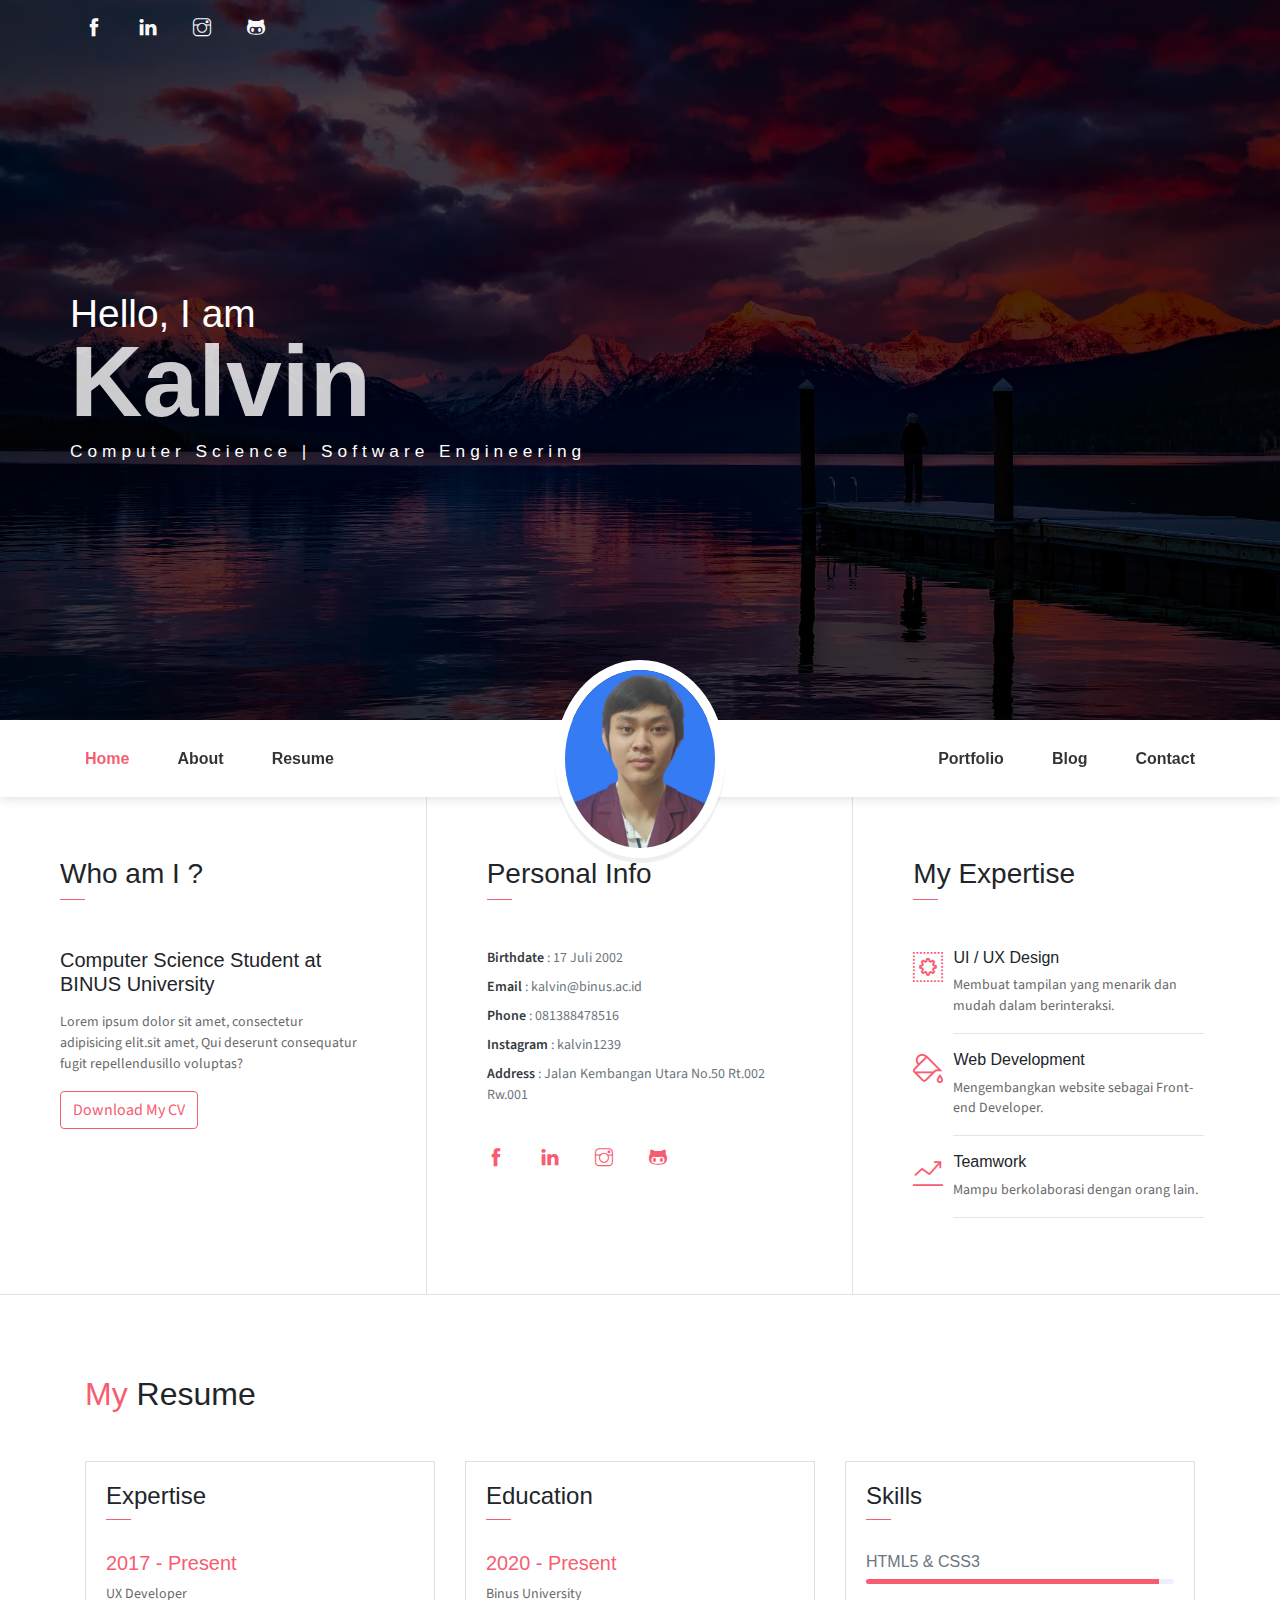
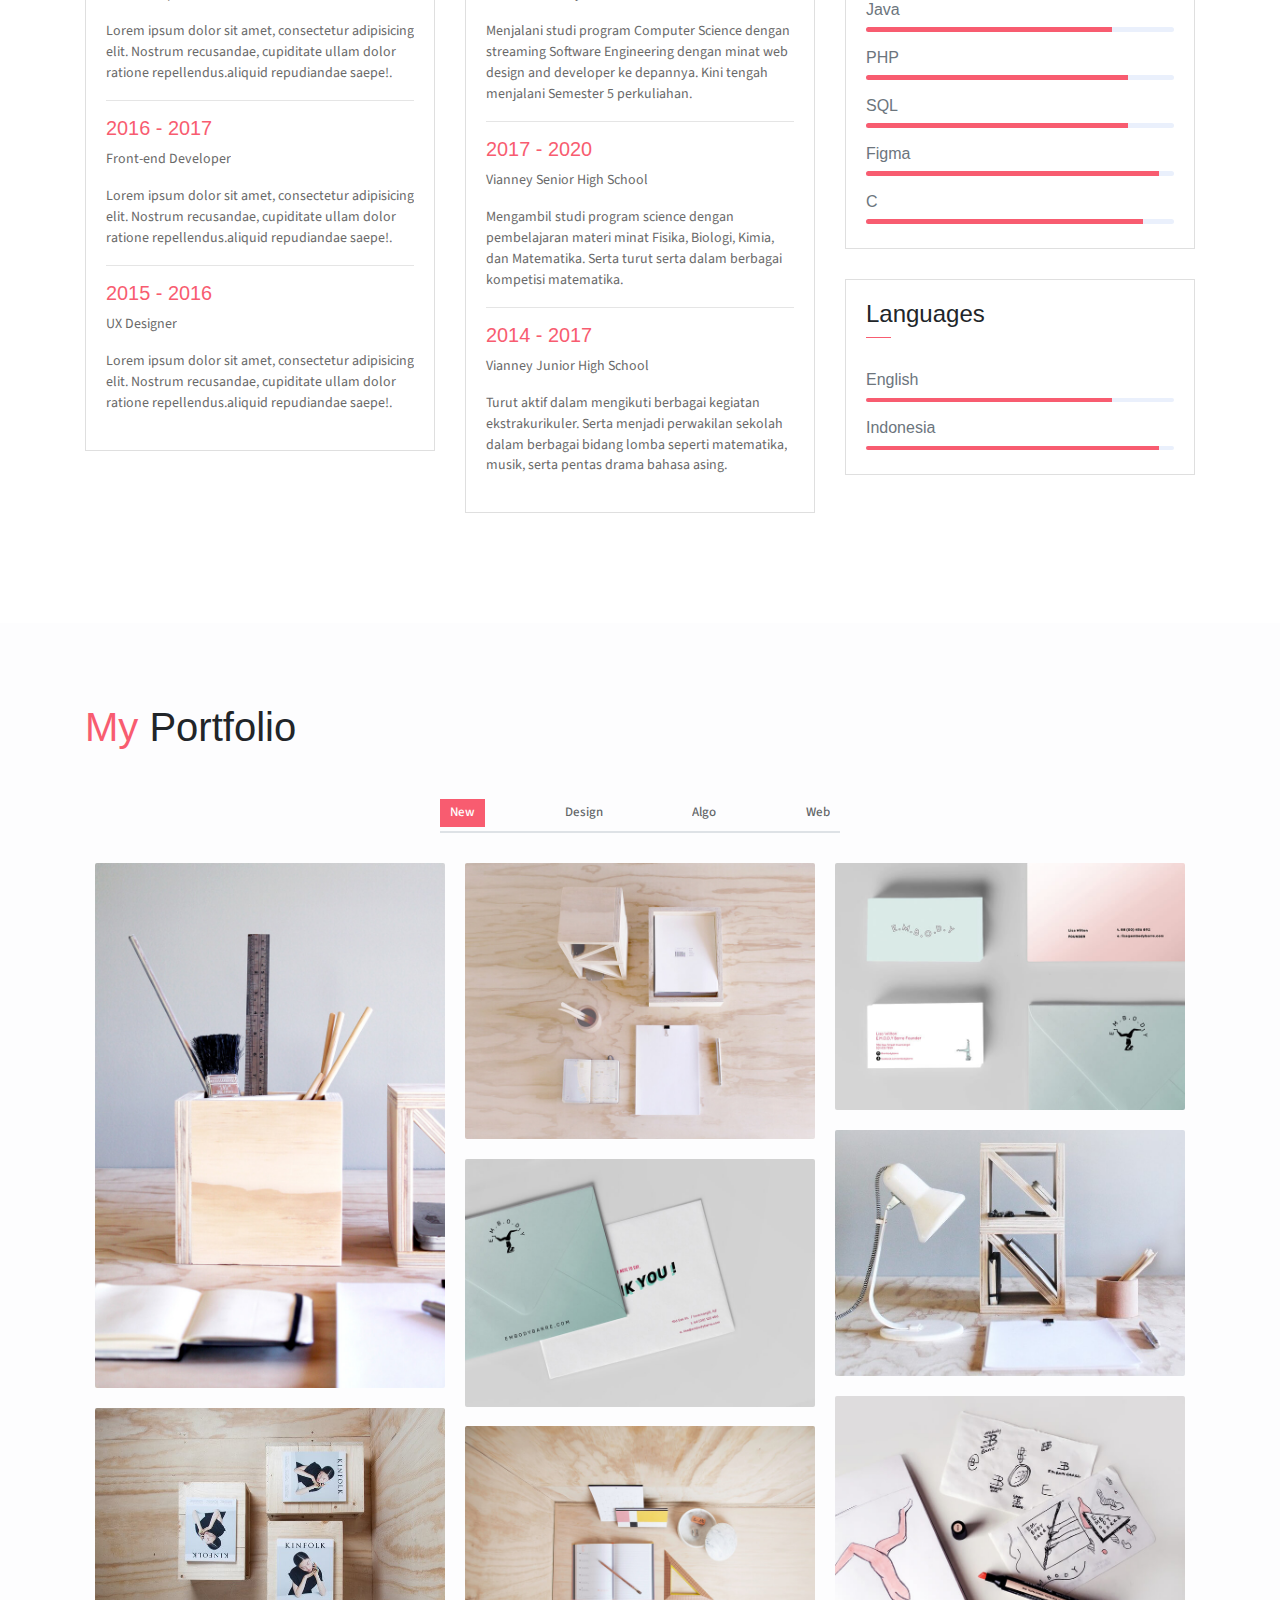
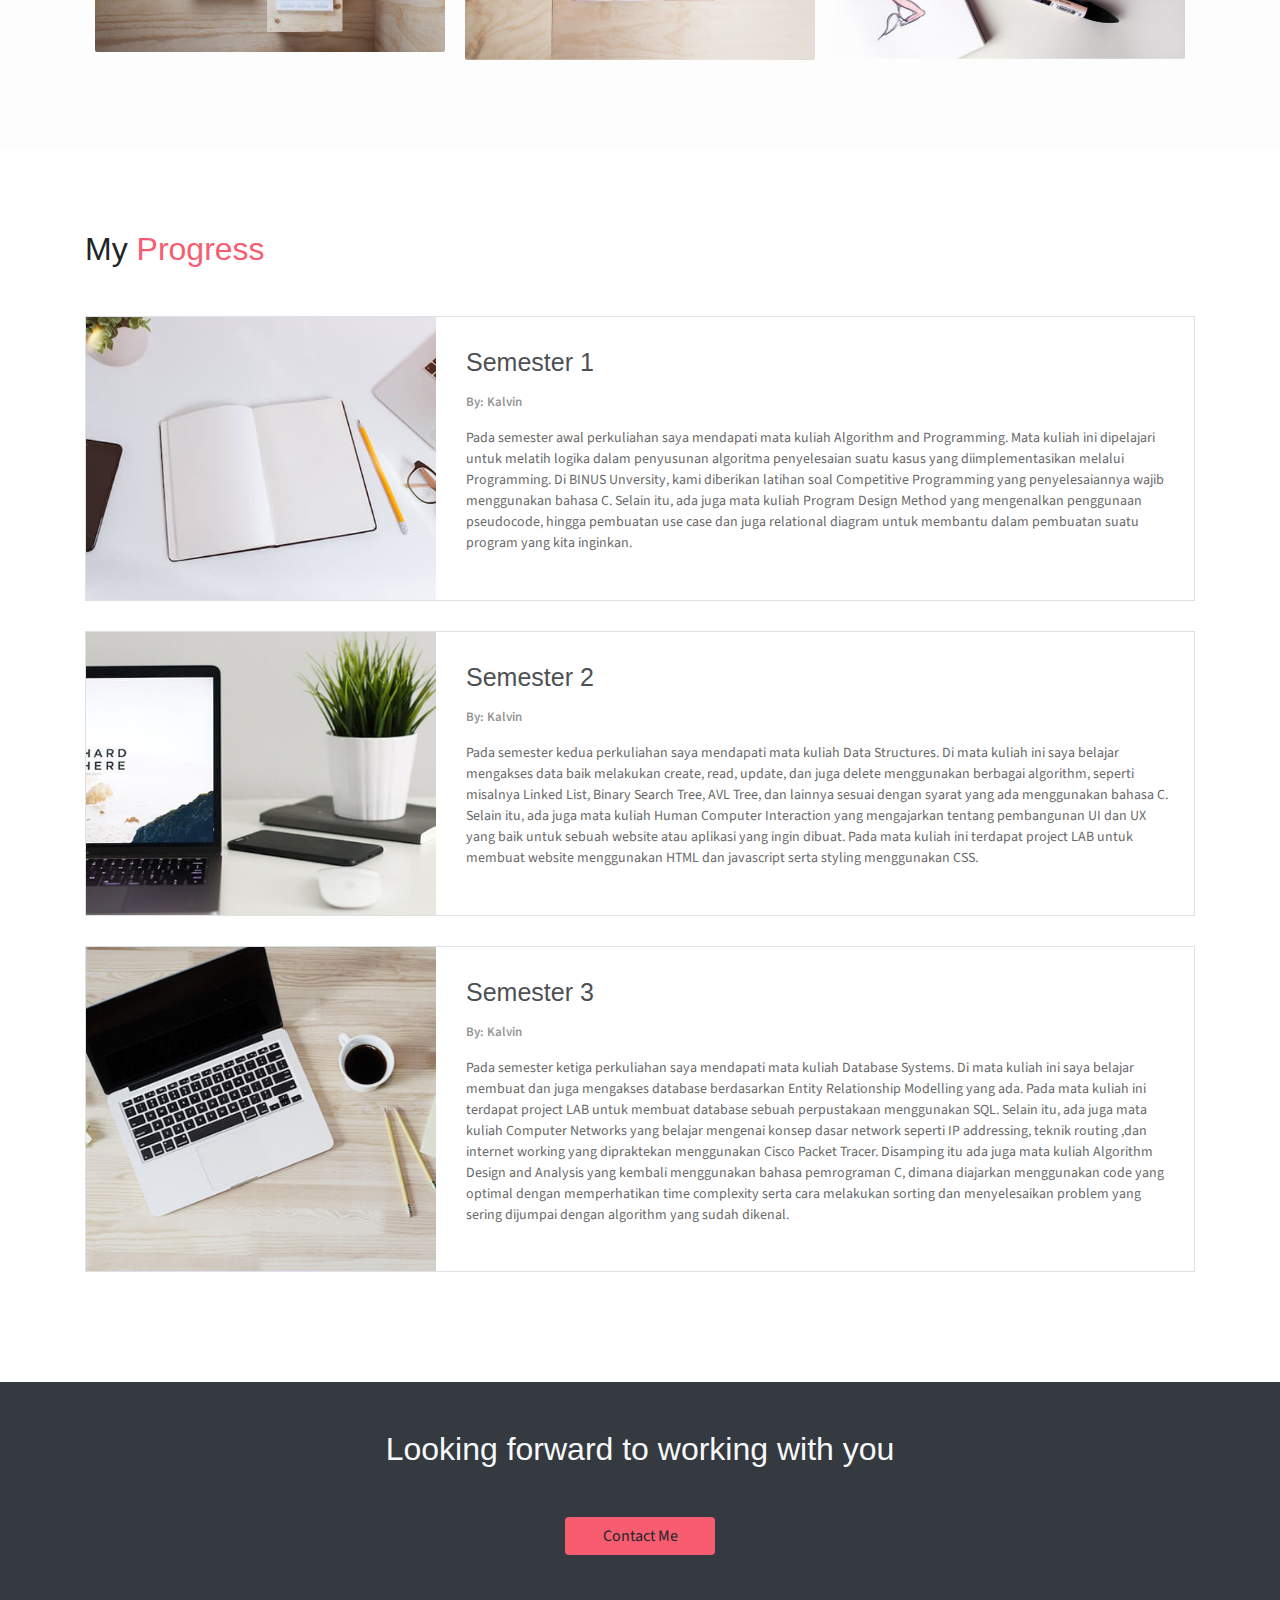
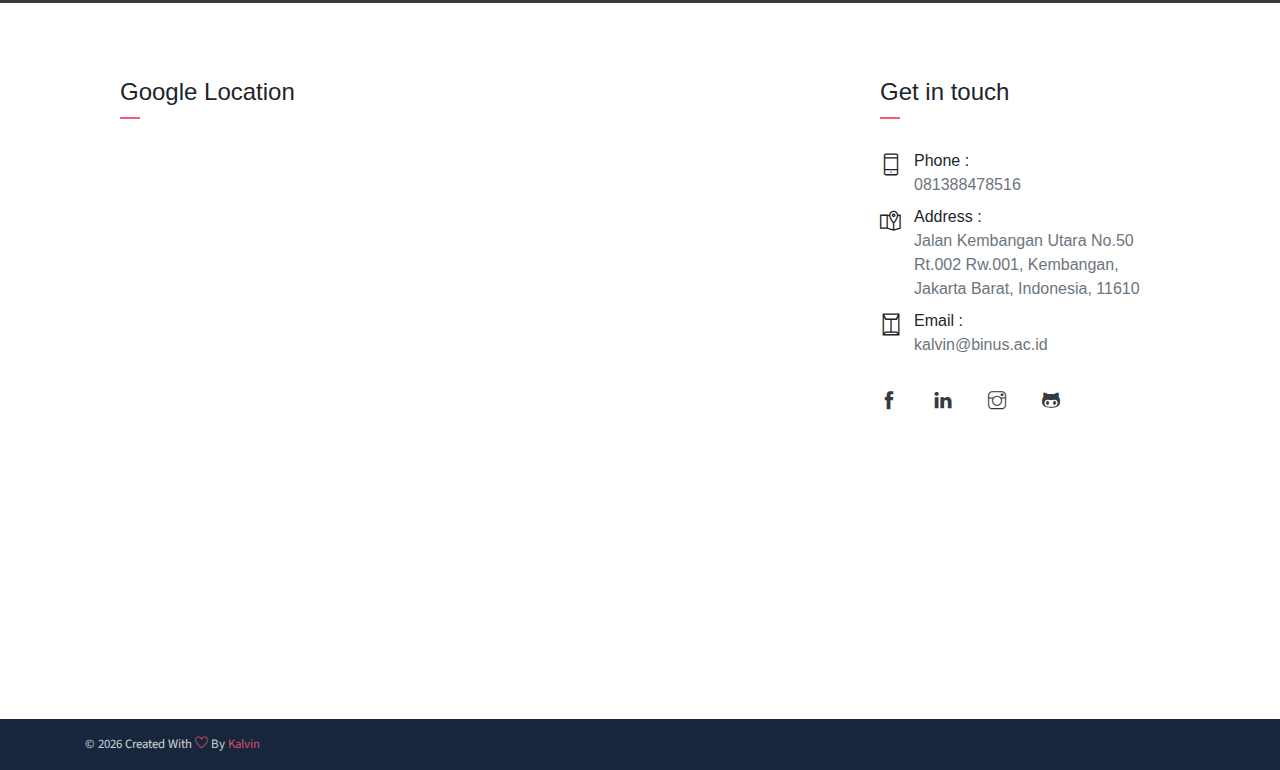
==== index.html @ e39ff189 "test link design" ====
<!DOCTYPE html>
<html lang="en">
<head>
   <meta charset="utf-8">
    <meta name="viewport" content="width=device-width, initial-scale=1, shrink-to-fit=no">
    <meta name="description" content="Start your development with Kalvin landing page.">
    <meta name="author" content="Devcrud">
    <title>Kalvin Landing Page</title>
    <!-- font icons -->
    <link rel="stylesheet" href="assets/vendors/themify-icons/css/themify-icons.css">
    <!-- Bootstrap + Kalvin main styles -->
    <link rel="stylesheet" href="assets/css/kalvin.css">
</head>
<body data-spy="scroll" data-target=".navbar" data-offset="40" id="home">
    <a href="components.html" class="btn btn-primary btn-component" data-spy="affix" data-offset-top="600"><i class="ti-shift-left-alt"></i> Components</a>
    <header class="header">
        <div class="container">
            <ul class="social-icons pt-3">
                <li class="social-item"><a class="social-link text-light" href="https://www.facebook.com/profile.php?id=100012866419126"><i class="ti-facebook" aria-hidden="true"></i></a></li>
                <li class="social-item"><a class="social-link text-light" href="https://www.linkedin.com/in/kalvin-kalvin-8aba2114a/"><i class="ti-linkedin" aria-hidden="true"></i></a></li>
                <li class="social-item"><a class="social-link text-light" href="https://www.instagram.com/kalvin1239/"><i class="ti-instagram" aria-hidden="true"></i></a></li>
                <li class="social-item"><a class="social-link text-light" href="#"><i class="ti-github" aria-hidden="true"></i></a></li>
            </ul>  
            <div class="header-content">
                <h4 class="header-subtitle" >Hello, I am</h4>
                <h1 class="header-title">Kalvin</h1>
                <h6 class="header-mono" >Computer Science | Software Engineering</h6>
            </div>
        </div>
    </header>
    <nav class="navbar sticky-top navbar-expand-lg navbar-light bg-white" data-spy="affix" data-offset-top="510">
        <div class="container">
            <button class="navbar-toggler ml-auto" type="button" data-toggle="collapse" data-target="#navbarSupportedContent" aria-controls="navbarSupportedContent" aria-expanded="false" aria-label="Toggle navigation">
                <span class="navbar-toggler-icon"></span>
            </button>
            <div class="collapse mt-sm-20 navbar-collapse" id="navbarSupportedContent">
                <ul class="navbar-nav mr-auto">
                    <li class="nav-item">
                        <a href="#home" class="nav-link">Home</a>
                    </li>
                    <li class="nav-item">
                        <a href="#about" class="nav-link">About</a>
                    </li>
                    <li class="nav-item">
                        <a href="#resume" class="nav-link">Resume</a>
                    </li>
                </ul>
                <ul class="navbar-nav brand">
                    <img src="assets/imgs/kalvin.jpg" alt="" class="brand-img">
                    <li class="brand-txt">
                        <h5 class="brand-title">Kalvin</h5>
                        <div class="brand-subtitle">Web Designer | Developer</div>
                    </li>
                </ul>
                <ul class="navbar-nav ml-auto">
                    <li class="nav-item">
                        <a href="#portfolio" class="nav-link">Portfolio</a>
                    </li>
                    <li class="nav-item">
                        <a href="#blog" class="nav-link">Blog</a>
                    </li>
                    <li class="nav-item last-item">
                        <a href="#contact" class="nav-link">Contact</a>
                    </li>
                </ul>
            </div>
        </div>
    </nav>
    <div class="container-fluid">
        <div id="about" class="row about-section">
            <div class="col-lg-4 about-card">
                <h3 class="font-weight-light">Who am I ?</h3>
                <span class="line mb-5"></span>
                <h5 class="mb-3">Computer Science Student at BINUS University</h5>
                <p class="mt-20">Lorem ipsum dolor sit amet, consectetur adipisicing elit.sit amet, Qui deserunt consequatur fugit repellendusillo voluptas?</p>
                <button class="btn btn-outline-danger"><i class="icon-down-circled2 "></i>Download My CV</button>
            </div>
            <div class="col-lg-4 about-card">
                <h3 class="font-weight-light">Personal Info</h3>
                <span class="line mb-5"></span>
                <ul class="mt40 info list-unstyled">
                    <li><span>Birthdate</span> : 17 Juli 2002</li>
                    <li><span>Email</span> : kalvin@binus.ac.id</li>
                    <li><span>Phone</span> : 081388478516</li>
                    <li><span>Instagram</span> : kalvin1239 </li>
                    <li><span>Address</span> :  Jalan Kembangan Utara No.50 Rt.002 Rw.001</li>
                </ul>
                <ul class="social-icons pt-3">
                    <li class="social-item"><a class="social-link" href="https://www.facebook.com/profile.php?id=100012866419126"><i class="ti-facebook" aria-hidden="true"></i></a></li>
                    <li class="social-item"><a class="social-link" href="https://www.linkedin.com/in/kalvin-kalvin-8aba2114a/"><i class="ti-linkedin" aria-hidden="true"></i></a></li>
                    <li class="social-item"><a class="social-link" href="https://www.instagram.com/kalvin1239/"><i class="ti-instagram" aria-hidden="true"></i></a></li>
                    <li class="social-item"><a class="social-link" href="#"><i class="ti-github" aria-hidden="true"></i></a></li>
                </ul>  
            </div>
            <div class="col-lg-4 about-card">
                <h3 class="font-weight-light">My Expertise</h3>
                <span class="line mb-5"></span>
                <div class="row">
                    <div class="col-1 text-danger pt-1"><i class="ti-widget icon-lg"></i></div>
                    <div class="col-10 ml-auto mr-3">
                        <h6>UI / UX Design</h6>
                        <p class="subtitle"> Membuat tampilan yang menarik dan mudah dalam berinteraksi.</p>
                        <hr>
                    </div>
                </div>
                <div class="row">
                    <div class="col-1 text-danger pt-1"><i class="ti-paint-bucket icon-lg"></i></div>
                    <div class="col-10 ml-auto mr-3">
                        <h6>Web Development</h6>
                        <p class="subtitle">Mengembangkan website sebagai Front-end Developer.</p>
                        <hr>
                    </div>
                </div>
                <div class="row">
                    <div class="col-1 text-danger pt-1"><i class="ti-stats-up icon-lg"></i></div>
                    <div class="col-10 ml-auto mr-3">
                        <h6>Teamwork</h6>
                        <p class="subtitle">Mampu berkolaborasi dengan orang lain.</p>
                        <hr>
                    </div>
                </div>
            </div>
        </div>
    </div>

    <!--Resume Section-->
    <section class="section" id="resume">
        <div class="container">
            <h2 class="mb-5"><span class="text-danger">My</span> Resume</h2>
            <div class="row">
                <div class="col-md-6 col-lg-4">
                    <div class="card">
                       <div class="card-header">
                            <div class="mt-2">
                                <h4>Expertise</h4>
                                <span class="line"></span>  
                            </div>
                        </div>
                        <div class="card-body">
                            <h6 class="title text-danger">2017 - Present</h6>
                            <P>UX Developer</P>
                            <P class="subtitle">Lorem ipsum dolor sit amet, consectetur adipisicing elit. Nostrum recusandae, cupiditate ullam dolor ratione repellendus.aliquid repudiandae saepe!.</P>
                            <hr>
                            <h6 class="title text-danger">2016 - 2017</h6>
                            <P>Front-end Developer</P>
                            <P class="subtitle">Lorem ipsum dolor sit amet, consectetur adipisicing elit. Nostrum recusandae, cupiditate ullam dolor ratione repellendus.aliquid repudiandae saepe!.</P>
                            <hr>
                            <h6 class="title text-danger">2015 - 2016</h6>
                            <P>UX Designer</P>
                            <P class="subtitle">Lorem ipsum dolor sit amet, consectetur adipisicing elit. Nostrum recusandae, cupiditate ullam dolor ratione repellendus.aliquid repudiandae saepe!.</P>
                        </div>
                    </div>
                </div>
                <div class="col-md-6 col-lg-4">
                    <div class="card">
                       <div class="card-header">
                            <div class="mt-2">
                                <h4>Education</h4>
                                <span class="line"></span>  
                            </div>
                        </div>
                        <div class="card-body">
                            <h6 class="title text-danger">2020 - Present</h6>
                            <P>Binus University</P>
                            <P class="subtitle">Menjalani studi program Computer Science dengan streaming Software Engineering dengan minat web design and developer ke depannya. Kini tengah menjalani Semester 5 perkuliahan.</P>
                            <hr>
                            <h6 class="title text-danger">2017 - 2020</h6>
                            <P>Vianney Senior High School</P>
                            <P class="subtitle">Mengambil studi program science dengan pembelajaran materi minat Fisika, Biologi, Kimia, dan Matematika. Serta turut serta dalam berbagai kompetisi matematika.</P>
                            <hr>
                            <h6 class="title text-danger">2014 - 2017</h6>
                            <P>Vianney Junior High School</P>
                            <P class="subtitle">Turut aktif dalam mengikuti berbagai kegiatan ekstrakurikuler. Serta menjadi perwakilan sekolah dalam berbagai bidang lomba seperti matematika, musik, serta pentas drama bahasa asing.</P>
                        </div>
                    </div>
                </div>
                <div class="col-lg-4">
                    <div class="card">
                       <div class="card-header">
                            <div class="pull-left">
                                <h4 class="mt-2">Skills</h4>
                                <span class="line"></span>  
                            </div>
                        </div>
                        <div class="card-body pb-2">
                           <h6>HTML5 &amp; CSS3</h6>
                            <div class="progress mb-3">
                                <div class="progress-bar bg-danger" role="progressbar" style="width: 95%" aria-valuenow="25" aria-valuemin="0" aria-valuemax="100"></div>
                            </div>
                            <h6>Java</h6>
                            <div class="progress mb-3">
                                <div class="progress-bar bg-danger" role="progressbar" style="width: 80%" aria-valuenow="25" aria-valuemin="0" aria-valuemax="100"></div>
                            </div>
                            <h6>PHP</h6>
                            <div class="progress mb-3">
                                <div class="progress-bar bg-danger" role="progressbar" style="width: 85%" aria-valuenow="50" aria-valuemin="0" aria-valuemax="100"></div>
                            </div>
                            <h6>SQL</h6>
                            <div class="progress mb-3">
                                <div class="progress-bar bg-danger" role="progressbar" style="width: 85%" aria-valuenow="75" aria-valuemin="0" aria-valuemax="100"></div>
                            </div>
                            <h6>Figma</h6>
                            <div class="progress mb-3">
                                <div class="progress-bar bg-danger" role="progressbar" style="width: 95%" aria-valuenow="75" aria-valuemin="0" aria-valuemax="100"></div>
                            </div>
                            <h6>C</h6>
                            <div class="progress mb-3">
                                <div class="progress-bar bg-danger" role="progressbar" style="width: 90%" aria-valuenow="75" aria-valuemin="0" aria-valuemax="100"></div>
                            </div>
                        </div>
                    </div>
                    <div class="card">
                       <div class="card-header">
                            <div class="pull-left">
                                <h4 class="mt-2">Languages</h4>
                                <span class="line"></span>  
                            </div>
                        </div>
                        <div class="card-body pb-2">
                           <h6>English</h6>
                            <div class="progress mb-3">
                                <div class="progress-bar bg-danger" role="progressbar" style="width: 80%" aria-valuenow="25" aria-valuemin="0" aria-valuemax="100"></div>
                            </div>
                            <h6>Indonesia</h6>
                            <div class="progress mb-3">
                                <div class="progress-bar bg-danger" role="progressbar" style="width: 95%" aria-valuenow="25" aria-valuemin="0" aria-valuemax="100"></div>
                            </div>
                        </div>
                    </div>
                </div>
            </div>
        </div>
    </section>

    <!-- Portfolio Section -->
    <section class="section bg-custom-gray" id="portfolio">
        <div class="container">
            <h1 class="mb-5"><span class="text-danger">My</span> Portfolio</h1>
            <div class="portfolio">
                <div class="filters">
                    <a href="#" data-filter=".new" class="active">
                        New
                    </a>
                    <a href="#" data-filter=".advertising">
                        Design
                    </a>
                    <a href="#" data-filter=".branding">
                        Algo
                    </a>
                    <a href="#" data-filter=".web">
                        Web
                    </a>
                </div>
                <div class="portfolio-container"> 
                    <div class="col-md-6 col-lg-4 web new">
                        <div class="portfolio-item">
                            <img src="assets/imgs/web-1.jpg" class="img-fluid" alt="Download free bootstrap 4 admin dashboard, free boootstrap 4 templates">
                            <div class="content-holder">
                                <a class="img-popup" href="assets/imgs/web-1.jpg"></a>
                                <div class="text-holder">
                                    <h6 class="title">WEB</h6>
                                    <p class="subtitle">Expedita corporis doloremque velit in totam!</p>
                                </div>
                            </div>   
                        </div>             
                    </div>
                    <div class="col-md-6 col-lg-4 web new">
                        <div class="portfolio-item">
                            <img src="assets/imgs/web-2.jpg" class="img-fluid" alt="Download free bootstrap 4 admin dashboard, free boootstrap 4 templates">
                            <div class="content-holder">
                                <a class="img-popup" href="assets/imgs/web-2.jpg"></a>
                                <div class="text-holder">
                                    <h6 class="title">WEB</h6>
                                    <p class="subtitle">Expedita corporis doloremque velit in totam!</p>
                                </div>
                            </div> 
                        </div>                         
                    </div>
                    <div class="col-md-6 col-lg-4 advertising new">
                        <div class="portfolio-item">
                            <img src="assets/imgs/advertising-2.jpg" class="img-fluid" alt="Download free bootstrap 4 admin dashboard, free boootstrap 4 templates">                         
                            <div class="content-holder">
                                <a class="img-popup" href="assets/imgs/advertising-2.jpg"></a>
                                <div class="text-holder">
                                    <h6 class="title">ADVERSTISING</h6>
                                    <p class="subtitle">Expedita corporis doloremque velit in totam!</p>
                                </div>
                            </div>    
                        </div>              
                    </div> 
                    <div class="col-md-6 col-lg-4 web">
                        <div class="portfolio-item">
                            <img src="assets/imgs/web-4.jpg" class="img-fluid" alt="Download free bootstrap 4 admin dashboard, free boootstrap 4 templates">
                            <div class="content-holder">
                                <a class="img-popup" href="assets/imgs/web-4.jpg"></a>
                                <div class="text-holder">
                                    <h6 class="title">WEB</h6>
                                    <p class="subtitle">Expedita corporis doloremque velit in totam!</p>
                                </div>
                            </div>
                        </div>                                                     
                    </div>

                    <div class="col-md-6 col-lg-4 advertising">
                        <div class="portfolio-item">
                            <img src="assets/imgs/advertising-1.jpg" class="img-fluid" alt="Download free bootstrap 4 admin dashboard, free boootstrap 4 templates">                               
                            <div class="content-holder">
                                <a class="img-popup" href="https://www.figma.com/file/hgv5V9mrQdAbA42jIwKX9w/Food-Hunter?node-id=0%3A1&t=SKvABWidhrzjd8kf-1">
                                    <div class="text-holder">
                                        <h6 class="title">Food Hunter</h6>
                                        <p class="subtitle">Contoh design aplikasi Food Hunter untuk mobile</p>
                                    </div>
                                </a>
                            </div>
                        </div>                                                       
                    </div> 
                    <div class="col-md-6 col-lg-4 web new">
                        <div class="portfolio-item">
                            <img src="assets/imgs/web-3.jpg" class="img-fluid" alt="Download free bootstrap 4 admin dashboard, free boootstrap 4 templates">  
                           <div class="content-holder">
                                <a class="img-popup" href="assets/imgs/web-3.jpg"></a>
                                <div class="text-holder">
                                    <h6 class="title">WEB</h6>
                                    <p class="subtitle">Expedita corporis doloremque velit in totam!</p>
                                </div>
                            </div>
                        </div>                                                     
                    </div>
                    <div class="col-md-6 col-lg-4 advertising new">
                        <div class="portfolio-item">
                            <img src="assets/imgs/advertising-3.jpg" class="img-fluid" alt="Download free bootstrap 4 admin dashboard, free boootstrap 4 templates">       
                           <div class="content-holder">
                                <a class="img-popup" href="assets/imgs/advertising-3.jpg"></a>
                                <div class="text-holder">
                                    <h6 class="title">ADVERSITING</h6>
                                    <p class="subtitle">Expedita corporis doloremque velit in totam!</p>
                                </div>
                            </div>
                        </div>                                                       
                    </div> 
                    <div class="col-md-6 col-lg-4 advertising new"> 
                        <div class="portfolio-item">
                            <img src="assets/imgs/advertising-4.jpg" class="img-fluid" alt="Download free bootstrap 4 admin dashboard, free boootstrap 4 templates">            
                            <div class="content-holder">
                                <a class="img-popup" href="assets/imgs/advertising-4.jpg"></a>
                                <div class="text-holder">
                                    <h6 class="title">ADVERTISING</h6>
                                    <p class="subtitle">Expedita corporis doloremque velit in totam!</p>
                                </div>
                            </div>
                        </div>
                                
                    </div> 
                    <div class="col-md-6 col-lg-4 branding new">
                        <div class="portfolio-item">
                            <img src="assets/imgs/branding-1.jpg" class="img-fluid" alt="Download free bootstrap 4 admin dashboard, free boootstrap 4 templates">                        
                            <div class="content-holder">
                                <a class="img-popup" href="assets/imgs/branding-1.jpg"></a>
                                <div class="text-holder">
                                    <h6 class="title">BRANDING</h6>
                                    <p class="subtitle">Expedita corporis doloremque velit in totam!</p>
                                </div>
                            </div> 
                        </div>
                    </div> 
                    <div class="col-md-6 col-lg-4 branding">
                        <div class="portfolio-item">
                            <img src="assets/imgs/branding-2.jpg" class="img-fluid" alt="Download free bootstrap 4 admin dashboard, free boootstrap 4 templates">  
                            <div class="content-holder">
                                <a class="img-popup" href="assets/imgs/branding-2.jpg"></a>
                                <div class="text-holder">
                                    <h6 class="title">BRANDING</h6>
                                    <p class="subtitle">Expedita corporis doloremque velit in totam!</p>
                                </div>
                            </div>
                        </div>                                                     
                    </div> 
                    <div class="col-md-6 col-lg-4 branding new">
                        <div class="portfolio-item">
                            <img src="assets/imgs/branding-3.jpg" class="img-fluid" alt="Download free bootstrap 4 admin dashboard, free boootstrap 4 templates">   
                            <div class="content-holder">
                                <a class="img-popup" href="assets/imgs/branding-3.jpg"></a>
                                <div class="text-holder">
                                    <h6 class="title">BRANDING</h6>
                                    <p class="subtitle">Expedita corporis doloremque velit in totam!</p>
                                </div>
                            </div>
                        </div>                                                    
                    </div> 
                    <div class="col-md-6 col-lg-4 branding">
                        <div class="portfolio-item">
                            <img src="assets/imgs/branding-4.jpg" class="img-fluid" alt="Download free bootstrap 4 admin dashboard, free boootstrap 4 templates">                      
                            <div class="content-holder">
                                <a class="img-popup" href="assets/imgs/branding-4.jpg"></a>
                                <div class="text-holder">
                                    <h6 class="title">BRANDING</h6>
                                    <p class="subtitle">Expedita corporis doloremque velit in totam!</p>
                                </div>
                            </div>
                        </div>                                                      
                    </div> 
                    <div class="col-md-6 col-lg-4 branding">
                        <div class="portfolio-item">
                            <img src="assets/imgs/branding-5.jpg" class="img-fluid" alt="Download free bootstrap 4 admin dashboard, free boootstrap 4 templates">          
                            <div class="content-holder">
                                <a class="img-popup" href="assets/imgs/branding-5.jpg"></a>
                                <div class="text-holder">
                                    <h6 class="title">BRANDING</h6>
                                    <p class="subtitle">Expedita corporis doloremque velit in totam!</p>
                                </div>
                            </div>
                        </div>                                                   
                    </div>
                </div> 
            </div>  
        </div>            
    </section>
    <!-- End of portfolio section -->

    <section class="section" id="blog">
        <div class="container">
            <h2 class="mb-5">My <span class="text-danger">Progress</span></h2>
            <div class="row">
                <div class="blog-card">
                    <div class="img-holder">
                        <img src="assets/imgs/blog1.jpg" alt="Download free bootstrap 4 landing page, free boootstrap 4 templates, Download free bootstrap 4.1 landing page, free boootstrap 4.1.1 templates, meyawo Landing page">
                    </div>
                    <div class="content-holder">
                        <h6 class="title">Semester 1</h6>

                        <p class="post-details">
                            <a href="#">By: Kalvin</a>
                        </p>
                        
                        <p>Pada semester awal perkuliahan saya mendapati mata kuliah Algorithm and Programming. Mata kuliah ini dipelajari untuk melatih logika dalam penyusunan algoritma penyelesaian suatu kasus yang diimplementasikan melalui Programming. Di BINUS Unversity, kami diberikan latihan soal Competitive Programming yang penyelesaiannya wajib menggunakan bahasa C. Selain itu, ada juga mata kuliah Program Design Method yang mengenalkan penggunaan pseudocode, hingga pembuatan use case dan juga relational diagram untuk membantu dalam pembuatan suatu program yang kita inginkan.</p>
                    </div>
                </div><!-- end of blog wrapper -->

                <!-- blog-card -->
                <div class="blog-card">
                    <div class="img-holder">
                        <img src="assets/imgs/blog2.jpg" alt="Download free bootstrap 4 landing page, free boootstrap 4 templates, Download free bootstrap 4.1 landing page, free boootstrap 4.1.1 templates, meyawo Landing page">
                    </div>
                    <div class="content-holder">
                        <h6 class="title">Semester 2</h6>

                        <p class="post-details">
                            <a href="#">By: Kalvin</a>
                        </p>
                        
                        <p>Pada semester kedua perkuliahan saya mendapati mata kuliah Data Structures. Di mata kuliah ini saya belajar mengakses data baik melakukan create, read, update, dan juga delete menggunakan berbagai algorithm, seperti misalnya Linked List, Binary Search Tree, AVL Tree, dan lainnya sesuai dengan syarat yang ada menggunakan bahasa C. Selain itu, ada juga mata kuliah Human Computer Interaction yang mengajarkan tentang pembangunan UI dan UX yang baik untuk sebuah website atau aplikasi yang ingin dibuat. Pada mata kuliah ini terdapat project LAB untuk membuat website menggunakan HTML dan javascript serta styling menggunakan CSS.</p>
                    </div>
                </div><!-- end of blog wrapper -->
                <!-- blog-card -->
                <div class="blog-card">
                    <div class="img-holder">
                        <img src="assets/imgs/blog3.jpg" alt="Download free bootstrap 4 landing page, free boootstrap 4 templates, Download free bootstrap 4.1 landing page, free boootstrap 4.1.1 templates, meyawo Landing page">
                    </div>
                    <div class="content-holder">
                        <h4 class="title">Semester 3</h4>

                        <p class="post-details">
                            <a href="#">By: Kalvin</a>
                        </p>
                        
                        <p>Pada semester ketiga perkuliahan saya mendapati mata kuliah Database Systems. Di mata kuliah ini saya belajar membuat dan juga mengakses database berdasarkan Entity Relationship Modelling yang ada. Pada mata kuliah ini terdapat project LAB untuk membuat database sebuah perpustakaan menggunakan SQL. Selain itu, ada juga mata kuliah Computer Networks yang belajar mengenai konsep dasar network seperti IP addressing, teknik routing ,dan internet working yang dipraktekan menggunakan Cisco Packet Tracer. Disamping itu ada juga mata kuliah Algorithm Design and Analysis yang kembali menggunakan bahasa pemrograman C, dimana diajarkan menggunakan code yang optimal dengan memperhatikan time complexity serta cara melakukan sorting dan menyelesaikan problem yang sering dijumpai dengan algorithm yang sudah dikenal.</p>
                    </div>
                </div><!-- end of blog wrapper -->

            </div>
        </div>
    </section>
	
    <section class="section bg-dark py-5">
        <div class="container text-center">
            <h2 class="text-light mb-5 font-weight-normal">Looking forward to working with you</h2>
            <a href="https://outlook.office.com/mail/deeplink/compose?mailtouri=mailto@kalvin@binus.ac.id" target="_blank"><button class="btn bg-primary w-lg">Contact Me</button></a>
        </div>
    </section>

    <div class="section contact" id="contact">
        <div id="map" class="map"></div>
	<div class="container">
            <div class="row">
                <div class="col-lg-8">
                    <div class="contact-form-card">
                        <h4 class="contact-title">Google Location</h4>
                        <div class="google-maps">
                            <iframe src="https://www.google.com/maps/embed?pb=!1m14!1m8!1m3!1d589.6454182801057!2d106.7344503189002!3d-6.178152346783974!3m2!1i1024!2i768!4f13.1!3m3!1m2!1s0x2e69f7d65badda69%3A0x6140d0b9fc16a56a!2sMichelle&#39;s%20North%20Kembangan!5e0!3m2!1sid!2sid!4v1670992640704!5m2!1sid!2sid" width="600" height="450" style="border:0;" allowfullscreen="" loading="lazy" referrerpolicy="no-referrer-when-downgrade"></iframe>
                        </div>
                    </div>
                </div>
                <div class="col-lg-4">
                    <div class="contact-info-card">
                        <h4 class="contact-title">Get in touch</h4>
                        <div class="row mb-2">
                            <div class="col-1 pt-1 mr-1">
                                <i class="ti-mobile icon-md"></i>
                            </div>
                            <div class="col-10 ">
                                <h6 class="d-inline">Phone : <br> <span class="text-muted">081388478516</span></h6>
                            </div>
                        </div>
                        <div class="row mb-2">
                            <div class="col-1 pt-1 mr-1">
                                <i class="ti-map-alt icon-md"></i>
                            </div>
                            <div class="col-10">
                                <h6 class="d-inline">Address :<br> <span class="text-muted">Jalan Kembangan Utara No.50 Rt.002 Rw.001, Kembangan, Jakarta Barat, Indonesia, 11610</span></h6>
                            </div>
                        </div>
                        <div class="row mb-2">
                            <div class="col-1 pt-1 mr-1">
                                <i class="ti-envelope icon-md"></i>
                            </div>
                            <div class="col-10">
                                <h6 class="d-inline">Email :<br> <span class="text-muted">kalvin@binus.ac.id</span></h6>
                            </div>
                        </div>
                        <ul class="social-icons pt-4">
                            <li class="social-item"><a class="social-link text-dark" href="https://www.facebook.com/profile.php?id=100012866419126"><i class="ti-facebook" aria-hidden="true"></i></a></li>
                            <li class="social-item"><a class="social-link text-dark" href="https://www.linkedin.com/in/kalvin-kalvin-8aba2114a/"><i class="ti-linkedin" aria-hidden="true"></i></a></li>
                            <li class="social-item"><a class="social-link text-dark" href="https://www.instagram.com/kalvin1239/"><i class="ti-instagram" aria-hidden="true"></i></a></li>
                            <li class="social-item"><a class="social-link text-dark" href="#"><i class="ti-github" aria-hidden="true"></i></a></li>
                        </ul> 
                    </div>
                </div>
           </div>
	</div>														     
    </div>																    
																     
    <footer class="footer py-3">
        <div class="container">
            <p class="small mb-0 text-light">
                &copy; <script>document.write(new Date().getFullYear())</script> Created With <i class="ti-heart text-danger"></i> By <a href="https://vyneqwrr.github.io/kalvin-portofolio.github.io/" target="_blank"><span class="text-danger" title="Bootstrap 4 Themes and Dashboards">Kalvin</span></a> 
            </p>
        </div>
    </footer>

	<!-- core  -->
    <script src="assets/vendors/jquery/jquery-3.4.1.js"></script>
    <script src="assets/vendors/bootstrap/bootstrap.bundle.js"></script>

    <!-- bootstrap 3 affix -->
    <script src="assets/vendors/bootstrap/bootstrap.affix.js"></script>

    <!-- Isotope  -->
    <script src="assets/vendors/isotope/isotope.pkgd.js"></script>
															      
    <!-- Kalvin js -->
    <script src="assets/js/kalvin.js"></script>

</body>
</html>
---- assets/vendors/themify-icons/css/themify-icons.css ----
@font-face {
	font-family: 'themify';
	src:url("../fonts/themify.eot?-fvbane");
	src:url("../fonts/themify.eot?#iefix-fvbane") format("embedded-opentype"),
		url("../fonts/themify.woff?-fvbane") format("woff"),
		url("../fonts/themify.ttf?-fvbane") format("truetype"),
		url("../fonts/themify.svg?-fvbane#themify") format("svg");
	font-weight: normal;
	font-style: normal;
}

[class^="ti-"], [class*=" ti-"] {
	font-family: 'themify';
	speak: none;
	font-style: normal;
	font-weight: normal;
	font-variant: normal;
	text-transform: none;
	line-height: 1;

	/* Better Font Rendering =========== */
	-webkit-font-smoothing: antialiased;
	-moz-osx-font-smoothing: grayscale;
}

.ti-wand:before {
	content: "\e600";
}
.ti-volume:before {
	content: "\e601";
}
.ti-user:before {
	content: "\e602";
}
.ti-unlock:before {
	content: "\e603";
}
.ti-unlink:before {
	content: "\e604";
}
.ti-trash:before {
	content: "\e605";
}
.ti-thought:before {
	content: "\e606";
}
.ti-target:before {
	content: "\e607";
}
.ti-tag:before {
	content: "\e608";
}
.ti-tablet:before {
	content: "\e609";
}
.ti-star:before {
	content: "\e60a";
}
.ti-spray:before {
	content: "\e60b";
}
.ti-signal:before {
	content: "\e60c";
}
.ti-shopping-cart:before {
	content: "\e60d";
}
.ti-shopping-cart-full:before {
	content: "\e60e";
}
.ti-settings:before {
	content: "\e60f";
}
.ti-search:before {
	content: "\e610";
}
.ti-zoom-in:before {
	content: "\e611";
}
.ti-zoom-out:before {
	content: "\e612";
}
.ti-cut:before {
	content: "\e613";
}
.ti-ruler:before {
	content: "\e614";
}
.ti-ruler-pencil:before {
	content: "\e615";
}
.ti-ruler-alt:before {
	content: "\e616";
}
.ti-bookmark:before {
	content: "\e617";
}
.ti-bookmark-alt:before {
	content: "\e618";
}
.ti-reload:before {
	content: "\e619";
}
.ti-plus:before {
	content: "\e61a";
}
.ti-pin:before {
	content: "\e61b";
}
.ti-pencil:before {
	content: "\e61c";
}
.ti-pencil-alt:before {
	content: "\e61d";
}
.ti-paint-roller:before {
	content: "\e61e";
}
.ti-paint-bucket:before {
	content: "\e61f";
}
.ti-na:before {
	content: "\e620";
}
.ti-mobile:before {
	content: "\e621";
}
.ti-minus:before {
	content: "\e622";
}
.ti-medall:before {
	content: "\e623";
}
.ti-medall-alt:before {
	content: "\e624";
}
.ti-marker:before {
	content: "\e625";
}
.ti-marker-alt:before {
	content: "\e626";
}
.ti-arrow-up:before {
	content: "\e627";
}
.ti-arrow-right:before {
	content: "\e628";
}
.ti-arrow-left:before {
	content: "\e629";
}
.ti-arrow-down:before {
	content: "\e62a";
}
.ti-lock:before {
	content: "\e62b";
}
.ti-location-arrow:before {
	content: "\e62c";
}
.ti-link:before {
	content: "\e62d";
}
.ti-layout:before {
	content: "\e62e";
}
.ti-layers:before {
	content: "\e62f";
}
.ti-layers-alt:before {
	content: "\e630";
}
.ti-key:before {
	content: "\e631";
}
.ti-import:before {
	content: "\e632";
}
.ti-image:before {
	content: "\e633";
}
.ti-heart:before {
	content: "\e634";
}
.ti-heart-broken:before {
	content: "\e635";
}
.ti-hand-stop:before {
	content: "\e636";
}
.ti-hand-open:before {
	content: "\e637";
}
.ti-hand-drag:before {
	content: "\e638";
}
.ti-folder:before {
	content: "\e639";
}
.ti-flag:before {
	content: "\e63a";
}
.ti-flag-alt:before {
	content: "\e63b";
}
.ti-flag-alt-2:before {
	content: "\e63c";
}
.ti-eye:before {
	content: "\e63d";
}
.ti-export:before {
	content: "\e63e";
}
.ti-exchange-vertical:before {
	content: "\e63f";
}
.ti-desktop:before {
	content: "\e640";
}
.ti-cup:before {
	content: "\e641";
}
.ti-crown:before {
	content: "\e642";
}
.ti-comments:before {
	content: "\e643";
}
.ti-comment:before {
	content: "\e644";
}
.ti-comment-alt:before {
	content: "\e645";
}
.ti-close:before {
	content: "\e646";
}
.ti-clip:before {
	content: "\e647";
}
.ti-angle-up:before {
	content: "\e648";
}
.ti-angle-right:before {
	content: "\e649";
}
.ti-angle-left:before {
	content: "\e64a";
}
.ti-angle-down:before {
	content: "\e64b";
}
.ti-check:before {
	content: "\e64c";
}
.ti-check-box:before {
	content: "\e64d";
}
.ti-camera:before {
	content: "\e64e";
}
.ti-announcement:before {
	content: "\e64f";
}
.ti-brush:before {
	content: "\e650";
}
.ti-briefcase:before {
	content: "\e651";
}
.ti-bolt:before {
	content: "\e652";
}
.ti-bolt-alt:before {
	content: "\e653";
}
.ti-blackboard:before {
	content: "\e654";
}
.ti-bag:before {
	content: "\e655";
}
.ti-move:before {
	content: "\e656";
}
.ti-arrows-vertical:before {
	content: "\e657";
}
.ti-arrows-horizontal:before {
	content: "\e658";
}
.ti-fullscreen:before {
	content: "\e659";
}
.ti-arrow-top-right:before {
	content: "\e65a";
}
.ti-arrow-top-left:before {
	content: "\e65b";
}
.ti-arrow-circle-up:before {
	content: "\e65c";
}
.ti-arrow-circle-right:before {
	content: "\e65d";
}
.ti-arrow-circle-left:before {
	content: "\e65e";
}
.ti-arrow-circle-down:before {
	content: "\e65f";
}
.ti-angle-double-up:before {
	content: "\e660";
}
.ti-angle-double-right:before {
	content: "\e661";
}
.ti-angle-double-left:before {
	content: "\e662";
}
.ti-angle-double-down:before {
	content: "\e663";
}
.ti-zip:before {
	content: "\e664";
}
.ti-world:before {
	content: "\e665";
}
.ti-wheelchair:before {
	content: "\e666";
}
.ti-view-list:before {
	content: "\e667";
}
.ti-view-list-alt:before {
	content: "\e668";
}
.ti-view-grid:before {
	content: "\e669";
}
.ti-uppercase:before {
	content: "\e66a";
}
.ti-upload:before {
	content: "\e66b";
}
.ti-underline:before {
	content: "\e66c";
}
.ti-truck:before {
	content: "\e66d";
}
.ti-timer:before {
	content: "\e66e";
}
.ti-ticket:before {
	content: "\e66f";
}
.ti-thumb-up:before {
	content: "\e670";
}
.ti-thumb-down:before {
	content: "\e671";
}
.ti-text:before {
	content: "\e672";
}
.ti-stats-up:before {
	content: "\e673";
}
.ti-stats-down:before {
	content: "\e674";
}
.ti-split-v:before {
	content: "\e675";
}
.ti-split-h:before {
	content: "\e676";
}
.ti-smallcap:before {
	content: "\e677";
}
.ti-shine:before {
	content: "\e678";
}
.ti-shift-right:before {
	content: "\e679";
}
.ti-shift-left:before {
	content: "\e67a";
}
.ti-shield:before {
	content: "\e67b";
}
.ti-notepad:before {
	content: "\e67c";
}
.ti-server:before {
	content: "\e67d";
}
.ti-quote-right:before {
	content: "\e67e";
}
.ti-quote-left:before {
	content: "\e67f";
}
.ti-pulse:before {
	content: "\e680";
}
.ti-printer:before {
	content: "\e681";
}
.ti-power-off:before {
	content: "\e682";
}
.ti-plug:before {
	content: "\e683";
}
.ti-pie-chart:before {
	content: "\e684";
}
.ti-paragraph:before {
	content: "\e685";
}
.ti-panel:before {
	content: "\e686";
}
.ti-package:before {
	content: "\e687";
}
.ti-music:before {
	content: "\e688";
}
.ti-music-alt:before {
	content: "\e689";
}
.ti-mouse:before {
	content: "\e68a";
}
.ti-mouse-alt:before {
	content: "\e68b";
}
.ti-money:before {
	content: "\e68c";
}
.ti-microphone:before {
	content: "\e68d";
}
.ti-menu:before {
	content: "\e68e";
}
.ti-menu-alt:before {
	content: "\e68f";
}
.ti-map:before {
	content: "\e690";
}
.ti-map-alt:before {
	content: "\e691";
}
.ti-loop:before {
	content: "\e692";
}
.ti-location-pin:before {
	content: "\e693";
}
.ti-list:before {
	content: "\e694";
}
.ti-light-bulb:before {
	content: "\e695";
}
.ti-Italic:before {
	content: "\e696";
}
.ti-info:before {
	content: "\e697";
}
.ti-infinite:before {
	content: "\e698";
}
.ti-id-badge:before {
	content: "\e699";
}
.ti-hummer:before {
	content: "\e69a";
}
.ti-home:before {
	content: "\e69b";
}
.ti-help:before {
	content: "\e69c";
}
.ti-headphone:before {
	content: "\e69d";
}
.ti-harddrives:before {
	content: "\e69e";
}
.ti-harddrive:before {
	content: "\e69f";
}
.ti-gift:before {
	content: "\e6a0";
}
.ti-game:before {
	content: "\e6a1";
}
.ti-filter:before {
	content: "\e6a2";
}
.ti-files:before {
	content: "\e6a3";
}
.ti-file:before {
	content: "\e6a4";
}
.ti-eraser:before {
	content: "\e6a5";
}
.ti-envelope:before {
	content: "\e6a6";
}
.ti-download:before {
	content: "\e6a7";
}
.ti-direction:before {
	content: "\e6a8";
}
.ti-direction-alt:before {
	content: "\e6a9";
}
.ti-dashboard:before {
	content: "\e6aa";
}
.ti-control-stop:before {
	content: "\e6ab";
}
.ti-control-shuffle:before {
	content: "\e6ac";
}
.ti-control-play:before {
	content: "\e6ad";
}
.ti-control-pause:before {
	content: "\e6ae";
}
.ti-control-forward:before {
	content: "\e6af";
}
.ti-control-backward:before {
	content: "\e6b0";
}
.ti-cloud:before {
	content: "\e6b1";
}
.ti-cloud-up:before {
	content: "\e6b2";
}
.ti-cloud-down:before {
	content: "\e6b3";
}
.ti-clipboard:before {
	content: "\e6b4";
}
.ti-car:before {
	content: "\e6b5";
}
.ti-calendar:before {
	content: "\e6b6";
}
.ti-book:before {
	content: "\e6b7";
}
.ti-bell:before {
	content: "\e6b8";
}
.ti-basketball:before {
	content: "\e6b9";
}
.ti-bar-chart:before {
	content: "\e6ba";
}
.ti-bar-chart-alt:before {
	content: "\e6bb";
}
.ti-back-right:before {
	content: "\e6bc";
}
.ti-back-left:before {
	content: "\e6bd";
}
.ti-arrows-corner:before {
	content: "\e6be";
}
.ti-archive:before {
	content: "\e6bf";
}
.ti-anchor:before {
	content: "\e6c0";
}
.ti-align-right:before {
	content: "\e6c1";
}
.ti-align-left:before {
	content: "\e6c2";
}
.ti-align-justify:before {
	content: "\e6c3";
}
.ti-align-center:before {
	content: "\e6c4";
}
.ti-alert:before {
	content: "\e6c5";
}
.ti-alarm-clock:before {
	content: "\e6c6";
}
.ti-agenda:before {
	content: "\e6c7";
}
.ti-write:before {
	content: "\e6c8";
}
.ti-window:before {
	content: "\e6c9";
}
.ti-widgetized:before {
	content: "\e6ca";
}
.ti-widget:before {
	content: "\e6cb";
}
.ti-widget-alt:before {
	content: "\e6cc";
}
.ti-wallet:before {
	content: "\e6cd";
}
.ti-video-clapper:before {
	content: "\e6ce";
}
.ti-video-camera:before {
	content: "\e6cf";
}
.ti-vector:before {
	content: "\e6d0";
}
.ti-themify-logo:before {
	content: "\e6d1";
}
.ti-themify-favicon:before {
	content: "\e6d2";
}
.ti-themify-favicon-alt:before {
	content: "\e6d3";
}
.ti-support:before {
	content: "\e6d4";
}
.ti-stamp:before {
	content: "\e6d5";
}
.ti-split-v-alt:before {
	content: "\e6d6";
}
.ti-slice:before {
	content: "\e6d7";
}
.ti-shortcode:before {
	content: "\e6d8";
}
.ti-shift-right-alt:before {
	content: "\e6d9";
}
.ti-shift-left-alt:before {
	content: "\e6da";
}
.ti-ruler-alt-2:before {
	content: "\e6db";
}
.ti-receipt:before {
	content: "\e6dc";
}
.ti-pin2:before {
	content: "\e6dd";
}
.ti-pin-alt:before {
	content: "\e6de";
}
.ti-pencil-alt2:before {
	content: "\e6df";
}
.ti-palette:before {
	content: "\e6e0";
}
.ti-more:before {
	content: "\e6e1";
}
.ti-more-alt:before {
	content: "\e6e2";
}
.ti-microphone-alt:before {
	content: "\e6e3";
}
.ti-magnet:before {
	content: "\e6e4";
}
.ti-line-double:before {
	content: "\e6e5";
}
.ti-line-dotted:before {
	content: "\e6e6";
}
.ti-line-dashed:before {
	content: "\e6e7";
}
.ti-layout-width-full:before {
	content: "\e6e8";
}
.ti-layout-width-default:before {
	content: "\e6e9";
}
.ti-layout-width-default-alt:before {
	content: "\e6ea";
}
.ti-layout-tab:before {
	content: "\e6eb";
}
.ti-layout-tab-window:before {
	content: "\e6ec";
}
.ti-layout-tab-v:before {
	content: "\e6ed";
}
.ti-layout-tab-min:before {
	content: "\e6ee";
}
.ti-layout-slider:before {
	content: "\e6ef";
}
.ti-layout-slider-alt:before {
	content: "\e6f0";
}
.ti-layout-sidebar-right:before {
	content: "\e6f1";
}
.ti-layout-sidebar-none:before {
	content: "\e6f2";
}
.ti-layout-sidebar-left:before {
	content: "\e6f3";
}
.ti-layout-placeholder:before {
	content: "\e6f4";
}
.ti-layout-menu:before {
	content: "\e6f5";
}
.ti-layout-menu-v:before {
	content: "\e6f6";
}
.ti-layout-menu-separated:before {
	content: "\e6f7";
}
.ti-layout-menu-full:before {
	content: "\e6f8";
}
.ti-layout-media-right-alt:before {
	content: "\e6f9";
}
.ti-layout-media-right:before {
	content: "\e6fa";
}
.ti-layout-media-overlay:before {
	content: "\e6fb";
}
.ti-layout-media-overlay-alt:before {
	content: "\e6fc";
}
.ti-layout-media-overlay-alt-2:before {
	content: "\e6fd";
}
.ti-layout-media-left-alt:before {
	content: "\e6fe";
}
.ti-layout-media-left:before {
	content: "\e6ff";
}
.ti-layout-media-center-alt:before {
	content: "\e700";
}
.ti-layout-media-center:before {
	content: "\e701";
}
.ti-layout-list-thumb:before {
	content: "\e702";
}
.ti-layout-list-thumb-alt:before {
	content: "\e703";
}
.ti-layout-list-post:before {
	content: "\e704";
}
.ti-layout-list-large-image:before {
	content: "\e705";
}
.ti-layout-line-solid:before {
	content: "\e706";
}
.ti-layout-grid4:before {
	content: "\e707";
}
.ti-layout-grid3:before {
	content: "\e708";
}
.ti-layout-grid2:before {
	content: "\e709";
}
.ti-layout-grid2-thumb:before {
	content: "\e70a";
}
.ti-layout-cta-right:before {
	content: "\e70b";
}
.ti-layout-cta-left:before {
	content: "\e70c";
}
.ti-layout-cta-center:before {
	content: "\e70d";
}
.ti-layout-cta-btn-right:before {
	content: "\e70e";
}
.ti-layout-cta-btn-left:before {
	content: "\e70f";
}
.ti-layout-column4:before {
	content: "\e710";
}
.ti-layout-column3:before {
	content: "\e711";
}
.ti-layout-column2:before {
	content: "\e712";
}
.ti-layout-accordion-separated:before {
	content: "\e713";
}
.ti-layout-accordion-merged:before {
	content: "\e714";
}
.ti-layout-accordion-list:before {
	content: "\e715";
}
.ti-ink-pen:before {
	content: "\e716";
}
.ti-info-alt:before {
	content: "\e717";
}
.ti-help-alt:before {
	content: "\e718";
}
.ti-headphone-alt:before {
	content: "\e719";
}
.ti-hand-point-up:before {
	content: "\e71a";
}
.ti-hand-point-right:before {
	content: "\e71b";
}
.ti-hand-point-left:before {
	content: "\e71c";
}
.ti-hand-point-down:before {
	content: "\e71d";
}
.ti-gallery:before {
	content: "\e71e";
}
.ti-face-smile:before {
	content: "\e71f";
}
.ti-face-sad:before {
	content: "\e720";
}
.ti-credit-card:before {
	content: "\e721";
}
.ti-control-skip-forward:before {
	content: "\e722";
}
.ti-control-skip-backward:before {
	content: "\e723";
}
.ti-control-record:before {
	content: "\e724";
}
.ti-control-eject:before {
	content: "\e725";
}
.ti-comments-smiley:before {
	content: "\e726";
}
.ti-brush-alt:before {
	content: "\e727";
}
.ti-youtube:before {
	content: "\e728";
}
.ti-vimeo:before {
	content: "\e729";
}
.ti-twitter:before {
	content: "\e72a";
}
.ti-time:before {
	content: "\e72b";
}
.ti-tumblr:before {
	content: "\e72c";
}
.ti-skype:before {
	content: "\e72d";
}
.ti-share:before {
	content: "\e72e";
}
.ti-share-alt:before {
	content: "\e72f";
}
.ti-rocket:before {
	content: "\e730";
}
.ti-pinterest:before {
	content: "\e731";
}
.ti-new-window:before {
	content: "\e732";
}
.ti-microsoft:before {
	content: "\e733";
}
.ti-list-ol:before {
	content: "\e734";
}
.ti-linkedin:before {
	content: "\e735";
}
.ti-layout-sidebar-2:before {
	content: "\e736";
}
.ti-layout-grid4-alt:before {
	content: "\e737";
}
.ti-layout-grid3-alt:before {
	content: "\e738";
}
.ti-layout-grid2-alt:before {
	content: "\e739";
}
.ti-layout-column4-alt:before {
	content: "\e73a";
}
.ti-layout-column3-alt:before {
	content: "\e73b";
}
.ti-layout-column2-alt:before {
	content: "\e73c";
}
.ti-instagram:before {
	content: "\e73d";
}
.ti-google:before {
	content: "\e73e";
}
.ti-github:before {
	content: "\e73f";
}
.ti-flickr:before {
	content: "\e740";
}
.ti-facebook:before {
	content: "\e741";
}
.ti-dropbox:before {
	content: "\e742";
}
.ti-dribbble:before {
	content: "\e743";
}
.ti-apple:before {
	content: "\e744";
}
.ti-android:before {
	content: "\e745";
}
.ti-save:before {
	content: "\e746";
}
.ti-save-alt:before {
	content: "\e747";
}
.ti-yahoo:before {
	content: "\e748";
}
.ti-wordpress:before {
	content: "\e749";
}
.ti-vimeo-alt:before {
	content: "\e74a";
}
.ti-twitter-alt:before {
	content: "\e74b";
}
.ti-tumblr-alt:before {
	content: "\e74c";
}
.ti-trello:before {
	content: "\e74d";
}
.ti-stack-overflow:before {
	content: "\e74e";
}
.ti-soundcloud:before {
	content: "\e74f";
}
.ti-sharethis:before {
	content: "\e750";
}
.ti-sharethis-alt:before {
	content: "\e751";
}
.ti-reddit:before {
	content: "\e752";
}
.ti-pinterest-alt:before {
	content: "\e753";
}
.ti-microsoft-alt:before {
	content: "\e754";
}
.ti-linux:before {
	content: "\e755";
}
.ti-jsfiddle:before {
	content: "\e756";
}
.ti-joomla:before {
	content: "\e757";
}
.ti-html5:before {
	content: "\e758";
}
.ti-flickr-alt:before {
	content: "\e759";
}
.ti-email:before {
	content: "\e75a";
}
.ti-drupal:before {
	content: "\e75b";
}
.ti-dropbox-alt:before {
	content: "\e75c";
}
.ti-css3:before {
	content: "\e75d";
}
.ti-rss:before {
	content: "\e75e";
}
.ti-rss-alt:before {
	content: "\e75f";
}
---- assets/css/kalvin.css ----
@charset "UTF-8";
/*!
=========================================================
* Kalvin Landing page
=========================================================

* Copyright: 2019 DevCRUD (https://devcrud.com)
* Licensed: (https://devcrud.com/licenses)
* Coded by www.devcrud.com

=========================================================

* The above copyright notice and this permission notice shall be included in all copies or substantial portions of the Software.
*/
@import url("https://fonts.googleapis.com/css?family=Source+Sans+Pro:200,200i,300,300i,400,400i,600,600i,700,700i,900,900i&display=swap");
:root {
  --blue: #79A9F5;
  --indigo: #C45F90;
  --purple: #A16AE8;
  --pink: #FC8BC0;
  --red: #F85C70;
  --orange: #FF8882;
  --yellow: #FAD02C;
  --green: #A3C14A;
  --teal: #20c997;
  --cyan: #47D8E0;
  --white: #fff;
  --gray: #6c757d;
  --gray-dark: #343a40;
  --primary: #F85C70;
  --secondary: #6c757d;
  --success: #A3C14A;
  --info: #47D8E0;
  --warning: #FF8882;
  --danger: #F85C70;
  --light: #f8f9fa;
  --dark: #343a40;
  --breakpoint-xs: 0;
  --breakpoint-sm: 576px;
  --breakpoint-md: 768px;
  --breakpoint-lg: 992px;
  --breakpoint-xl: 1200px;
  --font-family-sans-serif: "Source Sans Pro", sans-serif;
  --font-family-monospace: SFMono-Regular, Menlo, Monaco, Consolas, "Liberation Mono", "Courier New", monospace;
}

*,
*::before,
*::after {
  box-sizing: border-box;
}

html {
  font-family: sans-serif;
  line-height: 1.15;
  -webkit-text-size-adjust: 100%;
  -webkit-tap-highlight-color: rgba(0, 0, 0, 0);
}

article, aside, figcaption, figure, footer, header, hgroup, main, nav, section {
  display: block;
}

body {
  margin: 0;
  font-family: "Source Sans Pro", sans-serif;
  font-size: 1rem;
  font-weight: 400;
  line-height: 1.5;
  color: #212529;
  text-align: left;
  background-color: #fff;
}

[tabindex="-1"]:focus {
  outline: 0 !important;
}

hr {
  box-sizing: content-box;
  height: 0;
  overflow: visible;
}

h1, h2, h3, h4, h5, h6 {
  margin-top: 0;
  margin-bottom: 0.5rem;
}

p {
  margin-top: 0;
  margin-bottom: 1rem;
}

abbr[title],
abbr[data-original-title] {
  text-decoration: underline;
  -webkit-text-decoration: underline dotted;
          text-decoration: underline dotted;
  cursor: help;
  border-bottom: 0;
  -webkit-text-decoration-skip-ink: none;
          text-decoration-skip-ink: none;
}

address {
  margin-bottom: 1rem;
  font-style: normal;
  line-height: inherit;
}

ol,
ul,
dl {
  margin-top: 0;
  margin-bottom: 1rem;
}

ol ol,
ul ul,
ol ul,
ul ol {
  margin-bottom: 0;
}

dt {
  font-weight: 700;
}

dd {
  margin-bottom: .5rem;
  margin-left: 0;
}

blockquote {
  margin: 0 0 1rem;
}

b,
strong {
  font-weight: bolder;
}

small {
  font-size: 80%;
}

sub,
sup {
  position: relative;
  font-size: 75%;
  line-height: 0;
  vertical-align: baseline;
}

sub {
  bottom: -.25em;
}

sup {
  top: -.5em;
}

a {
  color: #F85C70;
  text-decoration: none;
  background-color: transparent;
}

a:hover {
  color: #f51330;
  text-decoration: none;
}

a:not([href]):not([tabindex]) {
  color: inherit;
  text-decoration: none;
}

a:not([href]):not([tabindex]):hover, a:not([href]):not([tabindex]):focus {
  color: inherit;
  text-decoration: none;
}

a:not([href]):not([tabindex]):focus {
  outline: 0;
}

pre,
code,
kbd,
samp {
  font-family: SFMono-Regular, Menlo, Monaco, Consolas, "Liberation Mono", "Courier New", monospace;
  font-size: 1em;
}

pre {
  margin-top: 0;
  margin-bottom: 1rem;
  overflow: auto;
}

figure {
  margin: 0 0 1rem;
}

img {
  vertical-align: middle;
  border-style: none;
}

svg {
  overflow: hidden;
  vertical-align: middle;
}

table {
  border-collapse: collapse;
}

caption {
  padding-top: 0.75rem;
  padding-bottom: 0.75rem;
  color: #6c757d;
  text-align: left;
  caption-side: bottom;
}

th {
  text-align: inherit;
}

label {
  display: inline-block;
  margin-bottom: 0.5rem;
}

button {
  border-radius: 0;
}

button:focus {
  outline: 1px dotted;
  outline: 5px auto -webkit-focus-ring-color;
}

input,
button,
select,
optgroup,
textarea {
  margin: 0;
  font-family: inherit;
  font-size: inherit;
  line-height: inherit;
}

button,
input {
  overflow: visible;
}

button,
select {
  text-transform: none;
}

select {
  word-wrap: normal;
}

button,
[type="button"],
[type="reset"],
[type="submit"] {
  -webkit-appearance: button;
}

button:not(:disabled),
[type="button"]:not(:disabled),
[type="reset"]:not(:disabled),
[type="submit"]:not(:disabled) {
  cursor: pointer;
}

button::-moz-focus-inner,
[type="button"]::-moz-focus-inner,
[type="reset"]::-moz-focus-inner,
[type="submit"]::-moz-focus-inner {
  padding: 0;
  border-style: none;
}

input[type="radio"],
input[type="checkbox"] {
  box-sizing: border-box;
  padding: 0;
}

input[type="date"],
input[type="time"],
input[type="datetime-local"],
input[type="month"] {
  -webkit-appearance: listbox;
}

textarea {
  overflow: auto;
  resize: vertical;
}

fieldset {
  min-width: 0;
  padding: 0;
  margin: 0;
  border: 0;
}

legend {
  display: block;
  width: 100%;
  max-width: 100%;
  padding: 0;
  margin-bottom: .5rem;
  font-size: 1.5rem;
  line-height: inherit;
  color: inherit;
  white-space: normal;
}

progress {
  vertical-align: baseline;
}

[type="number"]::-webkit-inner-spin-button,
[type="number"]::-webkit-outer-spin-button {
  height: auto;
}

[type="search"] {
  outline-offset: -2px;
  -webkit-appearance: none;
}

[type="search"]::-webkit-search-decoration {
  -webkit-appearance: none;
}

::-webkit-file-upload-button {
  font: inherit;
  -webkit-appearance: button;
}

output {
  display: inline-block;
}

summary {
  display: list-item;
  cursor: pointer;
}

template {
  display: none;
}

[hidden] {
  display: none !important;
}

h1, h2, h3, h4, h5, h6,
.h1, .h2, .h3, .h4, .h5, .h6 {
  margin-bottom: 0.5rem;
  font-family: "Dosis", sans-serif;
  font-weight: 500;
  line-height: 1.2;
}

h1, .h1 {
  font-size: 2.5rem;
}

h2, .h2 {
  font-size: 2rem;
}

h3, .h3 {
  font-size: 1.75rem;
}

h4, .h4 {
  font-size: 1.5rem;
}

h5, .h5 {
  font-size: 1.25rem;
}

h6, .h6 {
  font-size: 1rem;
}

.lead {
  font-size: 1.25rem;
  font-weight: 300;
}

.display-1 {
  font-size: 6rem;
  font-weight: 300;
  line-height: 1.2;
}

.display-2 {
  font-size: 5.5rem;
  font-weight: 300;
  line-height: 1.2;
}

.display-3 {
  font-size: 4.5rem;
  font-weight: 300;
  line-height: 1.2;
}

.display-4 {
  font-size: 3.5rem;
  font-weight: 300;
  line-height: 1.2;
}

hr {
  margin-top: 1rem;
  margin-bottom: 1rem;
  border: 0;
  border-top: 1px solid rgba(0, 0, 0, 0.1);
}

small,
.small {
  font-size: 80%;
  font-weight: 400;
}

mark,
.mark {
  padding: 0.2em;
  background-color: #fcf8e3;
}

.list-unstyled {
  padding-left: 0;
  list-style: none;
}

.list-inline {
  padding-left: 0;
  list-style: none;
}

.list-inline-item {
  display: inline-block;
}

.list-inline-item:not(:last-child) {
  margin-right: 0.5rem;
}

.initialism {
  font-size: 90%;
  text-transform: uppercase;
}

.blockquote {
  margin-bottom: 1rem;
  font-size: 1.25rem;
}

.blockquote-footer {
  display: block;
  font-size: 80%;
  color: #6c757d;
}

.blockquote-footer::before {
  content: "\2014\00A0";
}

.img-fluid {
  max-width: 100%;
  height: auto;
}

.img-thumbnail {
  padding: 0.25rem;
  background-color: #fff;
  border: 1px solid #dee2e6;
  border-radius: 0.25rem;
  max-width: 100%;
  height: auto;
}

.figure {
  display: inline-block;
}

.figure-img {
  margin-bottom: 0.5rem;
  line-height: 1;
}

.figure-caption {
  font-size: 90%;
  color: #6c757d;
}

code {
  font-size: 87.5%;
  color: #FC8BC0;
  word-break: break-word;
}

a > code {
  color: inherit;
}

kbd {
  padding: 0.2rem 0.4rem;
  font-size: 87.5%;
  color: #fff;
  background-color: #212529;
  border-radius: 0.2rem;
}

kbd kbd {
  padding: 0;
  font-size: 100%;
  font-weight: 700;
}

pre {
  display: block;
  font-size: 87.5%;
  color: #212529;
}

pre code {
  font-size: inherit;
  color: inherit;
  word-break: normal;
}

.pre-scrollable {
  max-height: 340px;
  overflow-y: scroll;
}

.container {
  width: 100%;
  padding-right: 15px;
  padding-left: 15px;
  margin-right: auto;
  margin-left: auto;
}

@media (min-width: 576px) {
  .container {
    max-width: 540px;
  }
}

@media (min-width: 768px) {
  .container {
    max-width: 720px;
  }
}

@media (min-width: 992px) {
  .container {
    max-width: 960px;
  }
}

@media (min-width: 1200px) {
  .container {
    max-width: 1140px;
  }
}

.container-fluid {
  width: 100%;
  padding-right: 15px;
  padding-left: 15px;
  margin-right: auto;
  margin-left: auto;
}

.row {
  display: -webkit-box;
  display: -webkit-flex;
  display: -ms-flexbox;
  display: flex;
  -webkit-flex-wrap: wrap;
      -ms-flex-wrap: wrap;
          flex-wrap: wrap;
  margin-right: -15px;
  margin-left: -15px;
}

.no-gutters {
  margin-right: 0;
  margin-left: 0;
}

.no-gutters > .col,
.no-gutters > [class*="col-"] {
  padding-right: 0;
  padding-left: 0;
}

.col-1, .col-2, .col-3, .col-4, .col-5, .col-6, .col-7, .col-8, .col-9, .col-10, .col-11, .col-12, .col,
.col-auto, .col-sm-1, .col-sm-2, .col-sm-3, .col-sm-4, .col-sm-5, .col-sm-6, .col-sm-7, .col-sm-8, .col-sm-9, .col-sm-10, .col-sm-11, .col-sm-12, .col-sm,
.col-sm-auto, .col-md-1, .col-md-2, .col-md-3, .col-md-4, .col-md-5, .col-md-6, .col-md-7, .col-md-8, .col-md-9, .col-md-10, .col-md-11, .col-md-12, .col-md,
.col-md-auto, .col-lg-1, .col-lg-2, .col-lg-3, .col-lg-4, .col-lg-5, .col-lg-6, .col-lg-7, .col-lg-8, .col-lg-9, .col-lg-10, .col-lg-11, .col-lg-12, .col-lg,
.col-lg-auto, .col-xl-1, .col-xl-2, .col-xl-3, .col-xl-4, .col-xl-5, .col-xl-6, .col-xl-7, .col-xl-8, .col-xl-9, .col-xl-10, .col-xl-11, .col-xl-12, .col-xl,
.col-xl-auto {
  position: relative;
  width: 100%;
  padding-right: 15px;
  padding-left: 15px;
}

.col {
  -webkit-flex-basis: 0;
      -ms-flex-preferred-size: 0;
          flex-basis: 0;
  -webkit-box-flex: 1;
  -webkit-flex-grow: 1;
      -ms-flex-positive: 1;
          flex-grow: 1;
  max-width: 100%;
}

.col-auto {
  -webkit-box-flex: 0;
  -webkit-flex: 0 0 auto;
      -ms-flex: 0 0 auto;
          flex: 0 0 auto;
  width: auto;
  max-width: 100%;
}

.col-1 {
  -webkit-box-flex: 0;
  -webkit-flex: 0 0 8.33333%;
      -ms-flex: 0 0 8.33333%;
          flex: 0 0 8.33333%;
  max-width: 8.33333%;
}

.col-2 {
  -webkit-box-flex: 0;
  -webkit-flex: 0 0 16.66667%;
      -ms-flex: 0 0 16.66667%;
          flex: 0 0 16.66667%;
  max-width: 16.66667%;
}

.col-3 {
  -webkit-box-flex: 0;
  -webkit-flex: 0 0 25%;
      -ms-flex: 0 0 25%;
          flex: 0 0 25%;
  max-width: 25%;
}

.col-4 {
  -webkit-box-flex: 0;
  -webkit-flex: 0 0 33.33333%;
      -ms-flex: 0 0 33.33333%;
          flex: 0 0 33.33333%;
  max-width: 33.33333%;
}

.col-5 {
  -webkit-box-flex: 0;
  -webkit-flex: 0 0 41.66667%;
      -ms-flex: 0 0 41.66667%;
          flex: 0 0 41.66667%;
  max-width: 41.66667%;
}

.col-6 {
  -webkit-box-flex: 0;
  -webkit-flex: 0 0 50%;
      -ms-flex: 0 0 50%;
          flex: 0 0 50%;
  max-width: 50%;
}

.col-7 {
  -webkit-box-flex: 0;
  -webkit-flex: 0 0 58.33333%;
      -ms-flex: 0 0 58.33333%;
          flex: 0 0 58.33333%;
  max-width: 58.33333%;
}

.col-8 {
  -webkit-box-flex: 0;
  -webkit-flex: 0 0 66.66667%;
      -ms-flex: 0 0 66.66667%;
          flex: 0 0 66.66667%;
  max-width: 66.66667%;
}

.col-9 {
  -webkit-box-flex: 0;
  -webkit-flex: 0 0 75%;
      -ms-flex: 0 0 75%;
          flex: 0 0 75%;
  max-width: 75%;
}

.col-10 {
  -webkit-box-flex: 0;
  -webkit-flex: 0 0 83.33333%;
      -ms-flex: 0 0 83.33333%;
          flex: 0 0 83.33333%;
  max-width: 83.33333%;
}

.col-11 {
  -webkit-box-flex: 0;
  -webkit-flex: 0 0 91.66667%;
      -ms-flex: 0 0 91.66667%;
          flex: 0 0 91.66667%;
  max-width: 91.66667%;
}

.col-12 {
  -webkit-box-flex: 0;
  -webkit-flex: 0 0 100%;
      -ms-flex: 0 0 100%;
          flex: 0 0 100%;
  max-width: 100%;
}

.order-first {
  -webkit-box-ordinal-group: 0;
  -webkit-order: -1;
      -ms-flex-order: -1;
          order: -1;
}

.order-last {
  -webkit-box-ordinal-group: 14;
  -webkit-order: 13;
      -ms-flex-order: 13;
          order: 13;
}

.order-0 {
  -webkit-box-ordinal-group: 1;
  -webkit-order: 0;
      -ms-flex-order: 0;
          order: 0;
}

.order-1 {
  -webkit-box-ordinal-group: 2;
  -webkit-order: 1;
      -ms-flex-order: 1;
          order: 1;
}

.order-2 {
  -webkit-box-ordinal-group: 3;
  -webkit-order: 2;
      -ms-flex-order: 2;
          order: 2;
}

.order-3 {
  -webkit-box-ordinal-group: 4;
  -webkit-order: 3;
      -ms-flex-order: 3;
          order: 3;
}

.order-4 {
  -webkit-box-ordinal-group: 5;
  -webkit-order: 4;
      -ms-flex-order: 4;
          order: 4;
}

.order-5 {
  -webkit-box-ordinal-group: 6;
  -webkit-order: 5;
      -ms-flex-order: 5;
          order: 5;
}

.order-6 {
  -webkit-box-ordinal-group: 7;
  -webkit-order: 6;
      -ms-flex-order: 6;
          order: 6;
}

.order-7 {
  -webkit-box-ordinal-group: 8;
  -webkit-order: 7;
      -ms-flex-order: 7;
          order: 7;
}

.order-8 {
  -webkit-box-ordinal-group: 9;
  -webkit-order: 8;
      -ms-flex-order: 8;
          order: 8;
}

.order-9 {
  -webkit-box-ordinal-group: 10;
  -webkit-order: 9;
      -ms-flex-order: 9;
          order: 9;
}

.order-10 {
  -webkit-box-ordinal-group: 11;
  -webkit-order: 10;
      -ms-flex-order: 10;
          order: 10;
}

.order-11 {
  -webkit-box-ordinal-group: 12;
  -webkit-order: 11;
      -ms-flex-order: 11;
          order: 11;
}

.order-12 {
  -webkit-box-ordinal-group: 13;
  -webkit-order: 12;
      -ms-flex-order: 12;
          order: 12;
}

.offset-1 {
  margin-left: 8.33333%;
}

.offset-2 {
  margin-left: 16.66667%;
}

.offset-3 {
  margin-left: 25%;
}

.offset-4 {
  margin-left: 33.33333%;
}

.offset-5 {
  margin-left: 41.66667%;
}

.offset-6 {
  margin-left: 50%;
}

.offset-7 {
  margin-left: 58.33333%;
}

.offset-8 {
  margin-left: 66.66667%;
}

.offset-9 {
  margin-left: 75%;
}

.offset-10 {
  margin-left: 83.33333%;
}

.offset-11 {
  margin-left: 91.66667%;
}

@media (min-width: 576px) {
  .col-sm {
    -webkit-flex-basis: 0;
        -ms-flex-preferred-size: 0;
            flex-basis: 0;
    -webkit-box-flex: 1;
    -webkit-flex-grow: 1;
        -ms-flex-positive: 1;
            flex-grow: 1;
    max-width: 100%;
  }
  .col-sm-auto {
    -webkit-box-flex: 0;
    -webkit-flex: 0 0 auto;
        -ms-flex: 0 0 auto;
            flex: 0 0 auto;
    width: auto;
    max-width: 100%;
  }
  .col-sm-1 {
    -webkit-box-flex: 0;
    -webkit-flex: 0 0 8.33333%;
        -ms-flex: 0 0 8.33333%;
            flex: 0 0 8.33333%;
    max-width: 8.33333%;
  }
  .col-sm-2 {
    -webkit-box-flex: 0;
    -webkit-flex: 0 0 16.66667%;
        -ms-flex: 0 0 16.66667%;
            flex: 0 0 16.66667%;
    max-width: 16.66667%;
  }
  .col-sm-3 {
    -webkit-box-flex: 0;
    -webkit-flex: 0 0 25%;
        -ms-flex: 0 0 25%;
            flex: 0 0 25%;
    max-width: 25%;
  }
  .col-sm-4 {
    -webkit-box-flex: 0;
    -webkit-flex: 0 0 33.33333%;
        -ms-flex: 0 0 33.33333%;
            flex: 0 0 33.33333%;
    max-width: 33.33333%;
  }
  .col-sm-5 {
    -webkit-box-flex: 0;
    -webkit-flex: 0 0 41.66667%;
        -ms-flex: 0 0 41.66667%;
            flex: 0 0 41.66667%;
    max-width: 41.66667%;
  }
  .col-sm-6 {
    -webkit-box-flex: 0;
    -webkit-flex: 0 0 50%;
        -ms-flex: 0 0 50%;
            flex: 0 0 50%;
    max-width: 50%;
  }
  .col-sm-7 {
    -webkit-box-flex: 0;
    -webkit-flex: 0 0 58.33333%;
        -ms-flex: 0 0 58.33333%;
            flex: 0 0 58.33333%;
    max-width: 58.33333%;
  }
  .col-sm-8 {
    -webkit-box-flex: 0;
    -webkit-flex: 0 0 66.66667%;
        -ms-flex: 0 0 66.66667%;
            flex: 0 0 66.66667%;
    max-width: 66.66667%;
  }
  .col-sm-9 {
    -webkit-box-flex: 0;
    -webkit-flex: 0 0 75%;
        -ms-flex: 0 0 75%;
            flex: 0 0 75%;
    max-width: 75%;
  }
  .col-sm-10 {
    -webkit-box-flex: 0;
    -webkit-flex: 0 0 83.33333%;
        -ms-flex: 0 0 83.33333%;
            flex: 0 0 83.33333%;
    max-width: 83.33333%;
  }
  .col-sm-11 {
    -webkit-box-flex: 0;
    -webkit-flex: 0 0 91.66667%;
        -ms-flex: 0 0 91.66667%;
            flex: 0 0 91.66667%;
    max-width: 91.66667%;
  }
  .col-sm-12 {
    -webkit-box-flex: 0;
    -webkit-flex: 0 0 100%;
        -ms-flex: 0 0 100%;
            flex: 0 0 100%;
    max-width: 100%;
  }
  .order-sm-first {
    -webkit-box-ordinal-group: 0;
    -webkit-order: -1;
        -ms-flex-order: -1;
            order: -1;
  }
  .order-sm-last {
    -webkit-box-ordinal-group: 14;
    -webkit-order: 13;
        -ms-flex-order: 13;
            order: 13;
  }
  .order-sm-0 {
    -webkit-box-ordinal-group: 1;
    -webkit-order: 0;
        -ms-flex-order: 0;
            order: 0;
  }
  .order-sm-1 {
    -webkit-box-ordinal-group: 2;
    -webkit-order: 1;
        -ms-flex-order: 1;
            order: 1;
  }
  .order-sm-2 {
    -webkit-box-ordinal-group: 3;
    -webkit-order: 2;
        -ms-flex-order: 2;
            order: 2;
  }
  .order-sm-3 {
    -webkit-box-ordinal-group: 4;
    -webkit-order: 3;
        -ms-flex-order: 3;
            order: 3;
  }
  .order-sm-4 {
    -webkit-box-ordinal-group: 5;
    -webkit-order: 4;
        -ms-flex-order: 4;
            order: 4;
  }
  .order-sm-5 {
    -webkit-box-ordinal-group: 6;
    -webkit-order: 5;
        -ms-flex-order: 5;
            order: 5;
  }
  .order-sm-6 {
    -webkit-box-ordinal-group: 7;
    -webkit-order: 6;
        -ms-flex-order: 6;
            order: 6;
  }
  .order-sm-7 {
    -webkit-box-ordinal-group: 8;
    -webkit-order: 7;
        -ms-flex-order: 7;
            order: 7;
  }
  .order-sm-8 {
    -webkit-box-ordinal-group: 9;
    -webkit-order: 8;
        -ms-flex-order: 8;
            order: 8;
  }
  .order-sm-9 {
    -webkit-box-ordinal-group: 10;
    -webkit-order: 9;
        -ms-flex-order: 9;
            order: 9;
  }
  .order-sm-10 {
    -webkit-box-ordinal-group: 11;
    -webkit-order: 10;
        -ms-flex-order: 10;
            order: 10;
  }
  .order-sm-11 {
    -webkit-box-ordinal-group: 12;
    -webkit-order: 11;
        -ms-flex-order: 11;
            order: 11;
  }
  .order-sm-12 {
    -webkit-box-ordinal-group: 13;
    -webkit-order: 12;
        -ms-flex-order: 12;
            order: 12;
  }
  .offset-sm-0 {
    margin-left: 0;
  }
  .offset-sm-1 {
    margin-left: 8.33333%;
  }
  .offset-sm-2 {
    margin-left: 16.66667%;
  }
  .offset-sm-3 {
    margin-left: 25%;
  }
  .offset-sm-4 {
    margin-left: 33.33333%;
  }
  .offset-sm-5 {
    margin-left: 41.66667%;
  }
  .offset-sm-6 {
    margin-left: 50%;
  }
  .offset-sm-7 {
    margin-left: 58.33333%;
  }
  .offset-sm-8 {
    margin-left: 66.66667%;
  }
  .offset-sm-9 {
    margin-left: 75%;
  }
  .offset-sm-10 {
    margin-left: 83.33333%;
  }
  .offset-sm-11 {
    margin-left: 91.66667%;
  }
}

@media (min-width: 768px) {
  .col-md {
    -webkit-flex-basis: 0;
        -ms-flex-preferred-size: 0;
            flex-basis: 0;
    -webkit-box-flex: 1;
    -webkit-flex-grow: 1;
        -ms-flex-positive: 1;
            flex-grow: 1;
    max-width: 100%;
  }
  .col-md-auto {
    -webkit-box-flex: 0;
    -webkit-flex: 0 0 auto;
        -ms-flex: 0 0 auto;
            flex: 0 0 auto;
    width: auto;
    max-width: 100%;
  }
  .col-md-1 {
    -webkit-box-flex: 0;
    -webkit-flex: 0 0 8.33333%;
        -ms-flex: 0 0 8.33333%;
            flex: 0 0 8.33333%;
    max-width: 8.33333%;
  }
  .col-md-2 {
    -webkit-box-flex: 0;
    -webkit-flex: 0 0 16.66667%;
        -ms-flex: 0 0 16.66667%;
            flex: 0 0 16.66667%;
    max-width: 16.66667%;
  }
  .col-md-3 {
    -webkit-box-flex: 0;
    -webkit-flex: 0 0 25%;
        -ms-flex: 0 0 25%;
            flex: 0 0 25%;
    max-width: 25%;
  }
  .col-md-4 {
    -webkit-box-flex: 0;
    -webkit-flex: 0 0 33.33333%;
        -ms-flex: 0 0 33.33333%;
            flex: 0 0 33.33333%;
    max-width: 33.33333%;
  }
  .col-md-5 {
    -webkit-box-flex: 0;
    -webkit-flex: 0 0 41.66667%;
        -ms-flex: 0 0 41.66667%;
            flex: 0 0 41.66667%;
    max-width: 41.66667%;
  }
  .col-md-6 {
    -webkit-box-flex: 0;
    -webkit-flex: 0 0 50%;
        -ms-flex: 0 0 50%;
            flex: 0 0 50%;
    max-width: 50%;
  }
  .col-md-7 {
    -webkit-box-flex: 0;
    -webkit-flex: 0 0 58.33333%;
        -ms-flex: 0 0 58.33333%;
            flex: 0 0 58.33333%;
    max-width: 58.33333%;
  }
  .col-md-8 {
    -webkit-box-flex: 0;
    -webkit-flex: 0 0 66.66667%;
        -ms-flex: 0 0 66.66667%;
            flex: 0 0 66.66667%;
    max-width: 66.66667%;
  }
  .col-md-9 {
    -webkit-box-flex: 0;
    -webkit-flex: 0 0 75%;
        -ms-flex: 0 0 75%;
            flex: 0 0 75%;
    max-width: 75%;
  }
  .col-md-10 {
    -webkit-box-flex: 0;
    -webkit-flex: 0 0 83.33333%;
        -ms-flex: 0 0 83.33333%;
            flex: 0 0 83.33333%;
    max-width: 83.33333%;
  }
  .col-md-11 {
    -webkit-box-flex: 0;
    -webkit-flex: 0 0 91.66667%;
        -ms-flex: 0 0 91.66667%;
            flex: 0 0 91.66667%;
    max-width: 91.66667%;
  }
  .col-md-12 {
    -webkit-box-flex: 0;
    -webkit-flex: 0 0 100%;
        -ms-flex: 0 0 100%;
            flex: 0 0 100%;
    max-width: 100%;
  }
  .order-md-first {
    -webkit-box-ordinal-group: 0;
    -webkit-order: -1;
        -ms-flex-order: -1;
            order: -1;
  }
  .order-md-last {
    -webkit-box-ordinal-group: 14;
    -webkit-order: 13;
        -ms-flex-order: 13;
            order: 13;
  }
  .order-md-0 {
    -webkit-box-ordinal-group: 1;
    -webkit-order: 0;
        -ms-flex-order: 0;
            order: 0;
  }
  .order-md-1 {
    -webkit-box-ordinal-group: 2;
    -webkit-order: 1;
        -ms-flex-order: 1;
            order: 1;
  }
  .order-md-2 {
    -webkit-box-ordinal-group: 3;
    -webkit-order: 2;
        -ms-flex-order: 2;
            order: 2;
  }
  .order-md-3 {
    -webkit-box-ordinal-group: 4;
    -webkit-order: 3;
        -ms-flex-order: 3;
            order: 3;
  }
  .order-md-4 {
    -webkit-box-ordinal-group: 5;
    -webkit-order: 4;
        -ms-flex-order: 4;
            order: 4;
  }
  .order-md-5 {
    -webkit-box-ordinal-group: 6;
    -webkit-order: 5;
        -ms-flex-order: 5;
            order: 5;
  }
  .order-md-6 {
    -webkit-box-ordinal-group: 7;
    -webkit-order: 6;
        -ms-flex-order: 6;
            order: 6;
  }
  .order-md-7 {
    -webkit-box-ordinal-group: 8;
    -webkit-order: 7;
        -ms-flex-order: 7;
            order: 7;
  }
  .order-md-8 {
    -webkit-box-ordinal-group: 9;
    -webkit-order: 8;
        -ms-flex-order: 8;
            order: 8;
  }
  .order-md-9 {
    -webkit-box-ordinal-group: 10;
    -webkit-order: 9;
        -ms-flex-order: 9;
            order: 9;
  }
  .order-md-10 {
    -webkit-box-ordinal-group: 11;
    -webkit-order: 10;
        -ms-flex-order: 10;
            order: 10;
  }
  .order-md-11 {
    -webkit-box-ordinal-group: 12;
    -webkit-order: 11;
        -ms-flex-order: 11;
            order: 11;
  }
  .order-md-12 {
    -webkit-box-ordinal-group: 13;
    -webkit-order: 12;
        -ms-flex-order: 12;
            order: 12;
  }
  .offset-md-0 {
    margin-left: 0;
  }
  .offset-md-1 {
    margin-left: 8.33333%;
  }
  .offset-md-2 {
    margin-left: 16.66667%;
  }
  .offset-md-3 {
    margin-left: 25%;
  }
  .offset-md-4 {
    margin-left: 33.33333%;
  }
  .offset-md-5 {
    margin-left: 41.66667%;
  }
  .offset-md-6 {
    margin-left: 50%;
  }
  .offset-md-7 {
    margin-left: 58.33333%;
  }
  .offset-md-8 {
    margin-left: 66.66667%;
  }
  .offset-md-9 {
    margin-left: 75%;
  }
  .offset-md-10 {
    margin-left: 83.33333%;
  }
  .offset-md-11 {
    margin-left: 91.66667%;
  }
}

@media (min-width: 992px) {
  .col-lg {
    -webkit-flex-basis: 0;
        -ms-flex-preferred-size: 0;
            flex-basis: 0;
    -webkit-box-flex: 1;
    -webkit-flex-grow: 1;
        -ms-flex-positive: 1;
            flex-grow: 1;
    max-width: 100%;
  }
  .col-lg-auto {
    -webkit-box-flex: 0;
    -webkit-flex: 0 0 auto;
        -ms-flex: 0 0 auto;
            flex: 0 0 auto;
    width: auto;
    max-width: 100%;
  }
  .col-lg-1 {
    -webkit-box-flex: 0;
    -webkit-flex: 0 0 8.33333%;
        -ms-flex: 0 0 8.33333%;
            flex: 0 0 8.33333%;
    max-width: 8.33333%;
  }
  .col-lg-2 {
    -webkit-box-flex: 0;
    -webkit-flex: 0 0 16.66667%;
        -ms-flex: 0 0 16.66667%;
            flex: 0 0 16.66667%;
    max-width: 16.66667%;
  }
  .col-lg-3 {
    -webkit-box-flex: 0;
    -webkit-flex: 0 0 25%;
        -ms-flex: 0 0 25%;
            flex: 0 0 25%;
    max-width: 25%;
  }
  .col-lg-4 {
    -webkit-box-flex: 0;
    -webkit-flex: 0 0 33.33333%;
        -ms-flex: 0 0 33.33333%;
            flex: 0 0 33.33333%;
    max-width: 33.33333%;
  }
  .col-lg-5 {
    -webkit-box-flex: 0;
    -webkit-flex: 0 0 41.66667%;
        -ms-flex: 0 0 41.66667%;
            flex: 0 0 41.66667%;
    max-width: 41.66667%;
  }
  .col-lg-6 {
    -webkit-box-flex: 0;
    -webkit-flex: 0 0 50%;
        -ms-flex: 0 0 50%;
            flex: 0 0 50%;
    max-width: 50%;
  }
  .col-lg-7 {
    -webkit-box-flex: 0;
    -webkit-flex: 0 0 58.33333%;
        -ms-flex: 0 0 58.33333%;
            flex: 0 0 58.33333%;
    max-width: 58.33333%;
  }
  .col-lg-8 {
    -webkit-box-flex: 0;
    -webkit-flex: 0 0 66.66667%;
        -ms-flex: 0 0 66.66667%;
            flex: 0 0 66.66667%;
    max-width: 66.66667%;
  }
  .col-lg-9 {
    -webkit-box-flex: 0;
    -webkit-flex: 0 0 75%;
        -ms-flex: 0 0 75%;
            flex: 0 0 75%;
    max-width: 75%;
  }
  .col-lg-10 {
    -webkit-box-flex: 0;
    -webkit-flex: 0 0 83.33333%;
        -ms-flex: 0 0 83.33333%;
            flex: 0 0 83.33333%;
    max-width: 83.33333%;
  }
  .col-lg-11 {
    -webkit-box-flex: 0;
    -webkit-flex: 0 0 91.66667%;
        -ms-flex: 0 0 91.66667%;
            flex: 0 0 91.66667%;
    max-width: 91.66667%;
  }
  .col-lg-12 {
    -webkit-box-flex: 0;
    -webkit-flex: 0 0 100%;
        -ms-flex: 0 0 100%;
            flex: 0 0 100%;
    max-width: 100%;
  }
  .order-lg-first {
    -webkit-box-ordinal-group: 0;
    -webkit-order: -1;
        -ms-flex-order: -1;
            order: -1;
  }
  .order-lg-last {
    -webkit-box-ordinal-group: 14;
    -webkit-order: 13;
        -ms-flex-order: 13;
            order: 13;
  }
  .order-lg-0 {
    -webkit-box-ordinal-group: 1;
    -webkit-order: 0;
        -ms-flex-order: 0;
            order: 0;
  }
  .order-lg-1 {
    -webkit-box-ordinal-group: 2;
    -webkit-order: 1;
        -ms-flex-order: 1;
            order: 1;
  }
  .order-lg-2 {
    -webkit-box-ordinal-group: 3;
    -webkit-order: 2;
        -ms-flex-order: 2;
            order: 2;
  }
  .order-lg-3 {
    -webkit-box-ordinal-group: 4;
    -webkit-order: 3;
        -ms-flex-order: 3;
            order: 3;
  }
  .order-lg-4 {
    -webkit-box-ordinal-group: 5;
    -webkit-order: 4;
        -ms-flex-order: 4;
            order: 4;
  }
  .order-lg-5 {
    -webkit-box-ordinal-group: 6;
    -webkit-order: 5;
        -ms-flex-order: 5;
            order: 5;
  }
  .order-lg-6 {
    -webkit-box-ordinal-group: 7;
    -webkit-order: 6;
        -ms-flex-order: 6;
            order: 6;
  }
  .order-lg-7 {
    -webkit-box-ordinal-group: 8;
    -webkit-order: 7;
        -ms-flex-order: 7;
            order: 7;
  }
  .order-lg-8 {
    -webkit-box-ordinal-group: 9;
    -webkit-order: 8;
        -ms-flex-order: 8;
            order: 8;
  }
  .order-lg-9 {
    -webkit-box-ordinal-group: 10;
    -webkit-order: 9;
        -ms-flex-order: 9;
            order: 9;
  }
  .order-lg-10 {
    -webkit-box-ordinal-group: 11;
    -webkit-order: 10;
        -ms-flex-order: 10;
            order: 10;
  }
  .order-lg-11 {
    -webkit-box-ordinal-group: 12;
    -webkit-order: 11;
        -ms-flex-order: 11;
            order: 11;
  }
  .order-lg-12 {
    -webkit-box-ordinal-group: 13;
    -webkit-order: 12;
        -ms-flex-order: 12;
            order: 12;
  }
  .offset-lg-0 {
    margin-left: 0;
  }
  .offset-lg-1 {
    margin-left: 8.33333%;
  }
  .offset-lg-2 {
    margin-left: 16.66667%;
  }
  .offset-lg-3 {
    margin-left: 25%;
  }
  .offset-lg-4 {
    margin-left: 33.33333%;
  }
  .offset-lg-5 {
    margin-left: 41.66667%;
  }
  .offset-lg-6 {
    margin-left: 50%;
  }
  .offset-lg-7 {
    margin-left: 58.33333%;
  }
  .offset-lg-8 {
    margin-left: 66.66667%;
  }
  .offset-lg-9 {
    margin-left: 75%;
  }
  .offset-lg-10 {
    margin-left: 83.33333%;
  }
  .offset-lg-11 {
    margin-left: 91.66667%;
  }
}

@media (min-width: 1200px) {
  .col-xl {
    -webkit-flex-basis: 0;
        -ms-flex-preferred-size: 0;
            flex-basis: 0;
    -webkit-box-flex: 1;
    -webkit-flex-grow: 1;
        -ms-flex-positive: 1;
            flex-grow: 1;
    max-width: 100%;
  }
  .col-xl-auto {
    -webkit-box-flex: 0;
    -webkit-flex: 0 0 auto;
        -ms-flex: 0 0 auto;
            flex: 0 0 auto;
    width: auto;
    max-width: 100%;
  }
  .col-xl-1 {
    -webkit-box-flex: 0;
    -webkit-flex: 0 0 8.33333%;
        -ms-flex: 0 0 8.33333%;
            flex: 0 0 8.33333%;
    max-width: 8.33333%;
  }
  .col-xl-2 {
    -webkit-box-flex: 0;
    -webkit-flex: 0 0 16.66667%;
        -ms-flex: 0 0 16.66667%;
            flex: 0 0 16.66667%;
    max-width: 16.66667%;
  }
  .col-xl-3 {
    -webkit-box-flex: 0;
    -webkit-flex: 0 0 25%;
        -ms-flex: 0 0 25%;
            flex: 0 0 25%;
    max-width: 25%;
  }
  .col-xl-4 {
    -webkit-box-flex: 0;
    -webkit-flex: 0 0 33.33333%;
        -ms-flex: 0 0 33.33333%;
            flex: 0 0 33.33333%;
    max-width: 33.33333%;
  }
  .col-xl-5 {
    -webkit-box-flex: 0;
    -webkit-flex: 0 0 41.66667%;
        -ms-flex: 0 0 41.66667%;
            flex: 0 0 41.66667%;
    max-width: 41.66667%;
  }
  .col-xl-6 {
    -webkit-box-flex: 0;
    -webkit-flex: 0 0 50%;
        -ms-flex: 0 0 50%;
            flex: 0 0 50%;
    max-width: 50%;
  }
  .col-xl-7 {
    -webkit-box-flex: 0;
    -webkit-flex: 0 0 58.33333%;
        -ms-flex: 0 0 58.33333%;
            flex: 0 0 58.33333%;
    max-width: 58.33333%;
  }
  .col-xl-8 {
    -webkit-box-flex: 0;
    -webkit-flex: 0 0 66.66667%;
        -ms-flex: 0 0 66.66667%;
            flex: 0 0 66.66667%;
    max-width: 66.66667%;
  }
  .col-xl-9 {
    -webkit-box-flex: 0;
    -webkit-flex: 0 0 75%;
        -ms-flex: 0 0 75%;
            flex: 0 0 75%;
    max-width: 75%;
  }
  .col-xl-10 {
    -webkit-box-flex: 0;
    -webkit-flex: 0 0 83.33333%;
        -ms-flex: 0 0 83.33333%;
            flex: 0 0 83.33333%;
    max-width: 83.33333%;
  }
  .col-xl-11 {
    -webkit-box-flex: 0;
    -webkit-flex: 0 0 91.66667%;
        -ms-flex: 0 0 91.66667%;
            flex: 0 0 91.66667%;
    max-width: 91.66667%;
  }
  .col-xl-12 {
    -webkit-box-flex: 0;
    -webkit-flex: 0 0 100%;
        -ms-flex: 0 0 100%;
            flex: 0 0 100%;
    max-width: 100%;
  }
  .order-xl-first {
    -webkit-box-ordinal-group: 0;
    -webkit-order: -1;
        -ms-flex-order: -1;
            order: -1;
  }
  .order-xl-last {
    -webkit-box-ordinal-group: 14;
    -webkit-order: 13;
        -ms-flex-order: 13;
            order: 13;
  }
  .order-xl-0 {
    -webkit-box-ordinal-group: 1;
    -webkit-order: 0;
        -ms-flex-order: 0;
            order: 0;
  }
  .order-xl-1 {
    -webkit-box-ordinal-group: 2;
    -webkit-order: 1;
        -ms-flex-order: 1;
            order: 1;
  }
  .order-xl-2 {
    -webkit-box-ordinal-group: 3;
    -webkit-order: 2;
        -ms-flex-order: 2;
            order: 2;
  }
  .order-xl-3 {
    -webkit-box-ordinal-group: 4;
    -webkit-order: 3;
        -ms-flex-order: 3;
            order: 3;
  }
  .order-xl-4 {
    -webkit-box-ordinal-group: 5;
    -webkit-order: 4;
        -ms-flex-order: 4;
            order: 4;
  }
  .order-xl-5 {
    -webkit-box-ordinal-group: 6;
    -webkit-order: 5;
        -ms-flex-order: 5;
            order: 5;
  }
  .order-xl-6 {
    -webkit-box-ordinal-group: 7;
    -webkit-order: 6;
        -ms-flex-order: 6;
            order: 6;
  }
  .order-xl-7 {
    -webkit-box-ordinal-group: 8;
    -webkit-order: 7;
        -ms-flex-order: 7;
            order: 7;
  }
  .order-xl-8 {
    -webkit-box-ordinal-group: 9;
    -webkit-order: 8;
        -ms-flex-order: 8;
            order: 8;
  }
  .order-xl-9 {
    -webkit-box-ordinal-group: 10;
    -webkit-order: 9;
        -ms-flex-order: 9;
            order: 9;
  }
  .order-xl-10 {
    -webkit-box-ordinal-group: 11;
    -webkit-order: 10;
        -ms-flex-order: 10;
            order: 10;
  }
  .order-xl-11 {
    -webkit-box-ordinal-group: 12;
    -webkit-order: 11;
        -ms-flex-order: 11;
            order: 11;
  }
  .order-xl-12 {
    -webkit-box-ordinal-group: 13;
    -webkit-order: 12;
        -ms-flex-order: 12;
            order: 12;
  }
  .offset-xl-0 {
    margin-left: 0;
  }
  .offset-xl-1 {
    margin-left: 8.33333%;
  }
  .offset-xl-2 {
    margin-left: 16.66667%;
  }
  .offset-xl-3 {
    margin-left: 25%;
  }
  .offset-xl-4 {
    margin-left: 33.33333%;
  }
  .offset-xl-5 {
    margin-left: 41.66667%;
  }
  .offset-xl-6 {
    margin-left: 50%;
  }
  .offset-xl-7 {
    margin-left: 58.33333%;
  }
  .offset-xl-8 {
    margin-left: 66.66667%;
  }
  .offset-xl-9 {
    margin-left: 75%;
  }
  .offset-xl-10 {
    margin-left: 83.33333%;
  }
  .offset-xl-11 {
    margin-left: 91.66667%;
  }
}

.table {
  width: 100%;
  margin-bottom: 1rem;
  color: #212529;
}

.table th,
.table td {
  padding: 0.75rem;
  vertical-align: top;
  border-top: 1px solid #dee2e6;
}

.table thead th {
  vertical-align: bottom;
  border-bottom: 2px solid #dee2e6;
}

.table tbody + tbody {
  border-top: 2px solid #dee2e6;
}

.table-sm th,
.table-sm td {
  padding: 0.3rem;
}

.table-bordered {
  border: 1px solid #dee2e6;
}

.table-bordered th,
.table-bordered td {
  border: 1px solid #dee2e6;
}

.table-bordered thead th,
.table-bordered thead td {
  border-bottom-width: 2px;
}

.table-borderless th,
.table-borderless td,
.table-borderless thead th,
.table-borderless tbody + tbody {
  border: 0;
}

.table-striped tbody tr:nth-of-type(odd) {
  background-color: rgba(0, 0, 0, 0.05);
}

.table-hover tbody tr:hover {
  color: #212529;
  background-color: rgba(0, 0, 0, 0.075);
}

.table-primary,
.table-primary > th,
.table-primary > td {
  background-color: #fdd1d7;
}

.table-primary th,
.table-primary td,
.table-primary thead th,
.table-primary tbody + tbody {
  border-color: #fbaab5;
}

.table-hover .table-primary:hover {
  background-color: #fcb9c2;
}

.table-hover .table-primary:hover > td,
.table-hover .table-primary:hover > th {
  background-color: #fcb9c2;
}

.table-secondary,
.table-secondary > th,
.table-secondary > td {
  background-color: #d6d8db;
}

.table-secondary th,
.table-secondary td,
.table-secondary thead th,
.table-secondary tbody + tbody {
  border-color: #b3b7bb;
}

.table-hover .table-secondary:hover {
  background-color: #c8cbcf;
}

.table-hover .table-secondary:hover > td,
.table-hover .table-secondary:hover > th {
  background-color: #c8cbcf;
}

.table-success,
.table-success > th,
.table-success > td {
  background-color: #e5eecc;
}

.table-success th,
.table-success td,
.table-success thead th,
.table-success tbody + tbody {
  border-color: #cfdfa1;
}

.table-hover .table-success:hover {
  background-color: #dbe8b9;
}

.table-hover .table-success:hover > td,
.table-hover .table-success:hover > th {
  background-color: #dbe8b9;
}

.table-info,
.table-info > th,
.table-info > td {
  background-color: #cbf4f6;
}

.table-info th,
.table-info td,
.table-info thead th,
.table-info tbody + tbody {
  border-color: #9febef;
}

.table-hover .table-info:hover {
  background-color: #b5eff2;
}

.table-hover .table-info:hover > td,
.table-hover .table-info:hover > th {
  background-color: #b5eff2;
}

.table-warning,
.table-warning > th,
.table-warning > td {
  background-color: #ffdedc;
}

.table-warning th,
.table-warning td,
.table-warning thead th,
.table-warning tbody + tbody {
  border-color: #ffc1be;
}

.table-hover .table-warning:hover {
  background-color: #ffc6c3;
}

.table-hover .table-warning:hover > td,
.table-hover .table-warning:hover > th {
  background-color: #ffc6c3;
}

.table-danger,
.table-danger > th,
.table-danger > td {
  background-color: #fdd1d7;
}

.table-danger th,
.table-danger td,
.table-danger thead th,
.table-danger tbody + tbody {
  border-color: #fbaab5;
}

.table-hover .table-danger:hover {
  background-color: #fcb9c2;
}

.table-hover .table-danger:hover > td,
.table-hover .table-danger:hover > th {
  background-color: #fcb9c2;
}

.table-light,
.table-light > th,
.table-light > td {
  background-color: #fdfdfe;
}

.table-light th,
.table-light td,
.table-light thead th,
.table-light tbody + tbody {
  border-color: #fbfcfc;
}

.table-hover .table-light:hover {
  background-color: #ececf6;
}

.table-hover .table-light:hover > td,
.table-hover .table-light:hover > th {
  background-color: #ececf6;
}

.table-dark,
.table-dark > th,
.table-dark > td {
  background-color: #c6c8ca;
}

.table-dark th,
.table-dark td,
.table-dark thead th,
.table-dark tbody + tbody {
  border-color: #95999c;
}

.table-hover .table-dark:hover {
  background-color: #b9bbbe;
}

.table-hover .table-dark:hover > td,
.table-hover .table-dark:hover > th {
  background-color: #b9bbbe;
}

.table-active,
.table-active > th,
.table-active > td {
  background-color: rgba(0, 0, 0, 0.075);
}

.table-hover .table-active:hover {
  background-color: rgba(0, 0, 0, 0.075);
}

.table-hover .table-active:hover > td,
.table-hover .table-active:hover > th {
  background-color: rgba(0, 0, 0, 0.075);
}

.table .thead-dark th {
  color: #fff;
  background-color: #343a40;
  border-color: #454d55;
}

.table .thead-light th {
  color: #495057;
  background-color: #eaf0fc;
  border-color: #dee2e6;
}

.table-dark {
  color: #fff;
  background-color: #343a40;
}

.table-dark th,
.table-dark td,
.table-dark thead th {
  border-color: #454d55;
}

.table-dark.table-bordered {
  border: 0;
}

.table-dark.table-striped tbody tr:nth-of-type(odd) {
  background-color: rgba(255, 255, 255, 0.05);
}

.table-dark.table-hover tbody tr:hover {
  color: #fff;
  background-color: rgba(255, 255, 255, 0.075);
}

@media (max-width: 575.98px) {
  .table-responsive-sm {
    display: block;
    width: 100%;
    overflow-x: auto;
    -webkit-overflow-scrolling: touch;
  }
  .table-responsive-sm > .table-bordered {
    border: 0;
  }
}

@media (max-width: 767.98px) {
  .table-responsive-md {
    display: block;
    width: 100%;
    overflow-x: auto;
    -webkit-overflow-scrolling: touch;
  }
  .table-responsive-md > .table-bordered {
    border: 0;
  }
}

@media (max-width: 991.98px) {
  .table-responsive-lg {
    display: block;
    width: 100%;
    overflow-x: auto;
    -webkit-overflow-scrolling: touch;
  }
  .table-responsive-lg > .table-bordered {
    border: 0;
  }
}

@media (max-width: 1199.98px) {
  .table-responsive-xl {
    display: block;
    width: 100%;
    overflow-x: auto;
    -webkit-overflow-scrolling: touch;
  }
  .table-responsive-xl > .table-bordered {
    border: 0;
  }
}

.table-responsive {
  display: block;
  width: 100%;
  overflow-x: auto;
  -webkit-overflow-scrolling: touch;
}

.table-responsive > .table-bordered {
  border: 0;
}

.form-control {
  display: block;
  width: 100%;
  height: calc(1.5em + 0.75rem + 2px);
  padding: 0.375rem 0.75rem;
  font-size: 1rem;
  font-weight: 400;
  line-height: 1.5;
  color: #495057;
  background-color: #fff;
  background-clip: padding-box;
  border: 1px solid #ced4da;
  border-radius: 0.25rem;
  -webkit-transition: border-color 0.15s ease-in-out, box-shadow 0.15s ease-in-out;
  transition: border-color 0.15s ease-in-out, box-shadow 0.15s ease-in-out;
}

@media (prefers-reduced-motion: reduce) {
  .form-control {
    -webkit-transition: none;
    transition: none;
  }
}

.form-control::-ms-expand {
  background-color: transparent;
  border: 0;
}

.form-control:focus {
  color: #495057;
  background-color: #fff;
  border-color: #fdd6db;
  outline: 0;
  box-shadow: 0 0 0 0.2rem rgba(248, 92, 112, 0.25);
}

.form-control::-webkit-input-placeholder {
  color: #6c757d;
  opacity: 1;
}

.form-control::-moz-placeholder {
  color: #6c757d;
  opacity: 1;
}

.form-control:-ms-input-placeholder {
  color: #6c757d;
  opacity: 1;
}

.form-control::-ms-input-placeholder {
  color: #6c757d;
  opacity: 1;
}

.form-control::placeholder {
  color: #6c757d;
  opacity: 1;
}

.form-control:disabled, .form-control[readonly] {
  background-color: #eaf0fc;
  opacity: 1;
}

select.form-control:focus::-ms-value {
  color: #495057;
  background-color: #fff;
}

.form-control-file,
.form-control-range {
  display: block;
  width: 100%;
}

.col-form-label {
  padding-top: calc(0.375rem + 1px);
  padding-bottom: calc(0.375rem + 1px);
  margin-bottom: 0;
  font-size: inherit;
  line-height: 1.5;
}

.col-form-label-lg {
  padding-top: calc(0.5rem + 1px);
  padding-bottom: calc(0.5rem + 1px);
  font-size: 1.25rem;
  line-height: 1.5;
}

.col-form-label-sm {
  padding-top: calc(0.25rem + 1px);
  padding-bottom: calc(0.25rem + 1px);
  font-size: 0.875rem;
  line-height: 1.5;
}

.form-control-plaintext {
  display: block;
  width: 100%;
  padding-top: 0.375rem;
  padding-bottom: 0.375rem;
  margin-bottom: 0;
  line-height: 1.5;
  color: #212529;
  background-color: transparent;
  border: solid transparent;
  border-width: 1px 0;
}

.form-control-plaintext.form-control-sm, .form-control-plaintext.form-control-lg {
  padding-right: 0;
  padding-left: 0;
}

.form-control-sm {
  height: calc(1.5em + 0.5rem + 2px);
  padding: 0.25rem 0.5rem;
  font-size: 0.875rem;
  line-height: 1.5;
  border-radius: 0.2rem;
}

.form-control-lg {
  height: calc(1.5em + 1rem + 2px);
  padding: 0.5rem 1rem;
  font-size: 1.25rem;
  line-height: 1.5;
  border-radius: 0.3rem;
}

select.form-control[size], select.form-control[multiple] {
  height: auto;
}

textarea.form-control {
  height: auto;
}

.form-group {
  margin-bottom: 1rem;
}

.form-text {
  display: block;
  margin-top: 0.25rem;
}

.form-row {
  display: -webkit-box;
  display: -webkit-flex;
  display: -ms-flexbox;
  display: flex;
  -webkit-flex-wrap: wrap;
      -ms-flex-wrap: wrap;
          flex-wrap: wrap;
  margin-right: -5px;
  margin-left: -5px;
}

.form-row > .col,
.form-row > [class*="col-"] {
  padding-right: 5px;
  padding-left: 5px;
}

.form-check {
  position: relative;
  display: block;
  padding-left: 1.25rem;
}

.form-check-input {
  position: absolute;
  margin-top: 0.3rem;
  margin-left: -1.25rem;
}

.form-check-input:disabled ~ .form-check-label {
  color: #6c757d;
}

.form-check-label {
  margin-bottom: 0;
}

.form-check-inline {
  display: -webkit-inline-box;
  display: -webkit-inline-flex;
  display: -ms-inline-flexbox;
  display: inline-flex;
  -webkit-box-align: center;
  -webkit-align-items: center;
      -ms-flex-align: center;
          align-items: center;
  padding-left: 0;
  margin-right: 0.75rem;
}

.form-check-inline .form-check-input {
  position: static;
  margin-top: 0;
  margin-right: 0.3125rem;
  margin-left: 0;
}

.valid-feedback {
  display: none;
  width: 100%;
  margin-top: 0.25rem;
  font-size: 80%;
  color: #A3C14A;
}

.valid-tooltip {
  position: absolute;
  top: 100%;
  z-index: 5;
  display: none;
  max-width: 100%;
  padding: 0.25rem 0.5rem;
  margin-top: .1rem;
  font-size: 0.875rem;
  line-height: 1.5;
  color: #212529;
  background-color: rgba(163, 193, 74, 0.9);
  border-radius: 0.25rem;
}

.was-validated .form-control:valid, .form-control.is-valid {
  border-color: #A3C14A;
  padding-right: calc(1.5em + 0.75rem);
  background-image: url("data:image/svg+xml,%3csvg xmlns='http://www.w3.org/2000/svg' viewBox='0 0 8 8'%3e%3cpath fill='%23A3C14A' d='M2.3 6.73L.6 4.53c-.4-1.04.46-1.4 1.1-.8l1.1 1.4 3.4-3.8c.6-.63 1.6-.27 1.2.7l-4 4.6c-.43.5-.8.4-1.1.1z'/%3e%3c/svg%3e");
  background-repeat: no-repeat;
  background-position: center right calc(0.375em + 0.1875rem);
  background-size: calc(0.75em + 0.375rem) calc(0.75em + 0.375rem);
}

.was-validated .form-control:valid:focus, .form-control.is-valid:focus {
  border-color: #A3C14A;
  box-shadow: 0 0 0 0.2rem rgba(163, 193, 74, 0.25);
}

.was-validated .form-control:valid ~ .valid-feedback,
.was-validated .form-control:valid ~ .valid-tooltip, .form-control.is-valid ~ .valid-feedback,
.form-control.is-valid ~ .valid-tooltip {
  display: block;
}

.was-validated textarea.form-control:valid, textarea.form-control.is-valid {
  padding-right: calc(1.5em + 0.75rem);
  background-position: top calc(0.375em + 0.1875rem) right calc(0.375em + 0.1875rem);
}

.was-validated .custom-select:valid, .custom-select.is-valid {
  border-color: #A3C14A;
  padding-right: calc((1em + 0.75rem) * 3 / 4 + 1.75rem);
  background: url("data:image/svg+xml,%3csvg xmlns='http://www.w3.org/2000/svg' viewBox='0 0 4 5'%3e%3cpath fill='%23343a40' d='M2 0L0 2h4zm0 5L0 3h4z'/%3e%3c/svg%3e") no-repeat right 0.75rem center/8px 10px, url("data:image/svg+xml,%3csvg xmlns='http://www.w3.org/2000/svg' viewBox='0 0 8 8'%3e%3cpath fill='%23A3C14A' d='M2.3 6.73L.6 4.53c-.4-1.04.46-1.4 1.1-.8l1.1 1.4 3.4-3.8c.6-.63 1.6-.27 1.2.7l-4 4.6c-.43.5-.8.4-1.1.1z'/%3e%3c/svg%3e") #fff no-repeat center right 1.75rem/calc(0.75em + 0.375rem) calc(0.75em + 0.375rem);
}

.was-validated .custom-select:valid:focus, .custom-select.is-valid:focus {
  border-color: #A3C14A;
  box-shadow: 0 0 0 0.2rem rgba(163, 193, 74, 0.25);
}

.was-validated .custom-select:valid ~ .valid-feedback,
.was-validated .custom-select:valid ~ .valid-tooltip, .custom-select.is-valid ~ .valid-feedback,
.custom-select.is-valid ~ .valid-tooltip {
  display: block;
}

.was-validated .form-control-file:valid ~ .valid-feedback,
.was-validated .form-control-file:valid ~ .valid-tooltip, .form-control-file.is-valid ~ .valid-feedback,
.form-control-file.is-valid ~ .valid-tooltip {
  display: block;
}

.was-validated .form-check-input:valid ~ .form-check-label, .form-check-input.is-valid ~ .form-check-label {
  color: #A3C14A;
}

.was-validated .form-check-input:valid ~ .valid-feedback,
.was-validated .form-check-input:valid ~ .valid-tooltip, .form-check-input.is-valid ~ .valid-feedback,
.form-check-input.is-valid ~ .valid-tooltip {
  display: block;
}

.was-validated .custom-control-input:valid ~ .custom-control-label, .custom-control-input.is-valid ~ .custom-control-label {
  color: #A3C14A;
}

.was-validated .custom-control-input:valid ~ .custom-control-label::before, .custom-control-input.is-valid ~ .custom-control-label::before {
  border-color: #A3C14A;
}

.was-validated .custom-control-input:valid ~ .valid-feedback,
.was-validated .custom-control-input:valid ~ .valid-tooltip, .custom-control-input.is-valid ~ .valid-feedback,
.custom-control-input.is-valid ~ .valid-tooltip {
  display: block;
}

.was-validated .custom-control-input:valid:checked ~ .custom-control-label::before, .custom-control-input.is-valid:checked ~ .custom-control-label::before {
  border-color: #b6ce70;
  background-color: #b6ce70;
}

.was-validated .custom-control-input:valid:focus ~ .custom-control-label::before, .custom-control-input.is-valid:focus ~ .custom-control-label::before {
  box-shadow: 0 0 0 0.2rem rgba(163, 193, 74, 0.25);
}

.was-validated .custom-control-input:valid:focus:not(:checked) ~ .custom-control-label::before, .custom-control-input.is-valid:focus:not(:checked) ~ .custom-control-label::before {
  border-color: #A3C14A;
}

.was-validated .custom-file-input:valid ~ .custom-file-label, .custom-file-input.is-valid ~ .custom-file-label {
  border-color: #A3C14A;
}

.was-validated .custom-file-input:valid ~ .valid-feedback,
.was-validated .custom-file-input:valid ~ .valid-tooltip, .custom-file-input.is-valid ~ .valid-feedback,
.custom-file-input.is-valid ~ .valid-tooltip {
  display: block;
}

.was-validated .custom-file-input:valid:focus ~ .custom-file-label, .custom-file-input.is-valid:focus ~ .custom-file-label {
  border-color: #A3C14A;
  box-shadow: 0 0 0 0.2rem rgba(163, 193, 74, 0.25);
}

.invalid-feedback {
  display: none;
  width: 100%;
  margin-top: 0.25rem;
  font-size: 80%;
  color: #F85C70;
}

.invalid-tooltip {
  position: absolute;
  top: 100%;
  z-index: 5;
  display: none;
  max-width: 100%;
  padding: 0.25rem 0.5rem;
  margin-top: .1rem;
  font-size: 0.875rem;
  line-height: 1.5;
  color: #fff;
  background-color: rgba(248, 92, 112, 0.9);
  border-radius: 0.25rem;
}

.was-validated .form-control:invalid, .form-control.is-invalid {
  border-color: #F85C70;
  padding-right: calc(1.5em + 0.75rem);
  background-image: url("data:image/svg+xml,%3csvg xmlns='http://www.w3.org/2000/svg' fill='%23F85C70' viewBox='-2 -2 7 7'%3e%3cpath stroke='%23F85C70' d='M0 0l3 3m0-3L0 3'/%3e%3ccircle r='.5'/%3e%3ccircle cx='3' r='.5'/%3e%3ccircle cy='3' r='.5'/%3e%3ccircle cx='3' cy='3' r='.5'/%3e%3c/svg%3E");
  background-repeat: no-repeat;
  background-position: center right calc(0.375em + 0.1875rem);
  background-size: calc(0.75em + 0.375rem) calc(0.75em + 0.375rem);
}

.was-validated .form-control:invalid:focus, .form-control.is-invalid:focus {
  border-color: #F85C70;
  box-shadow: 0 0 0 0.2rem rgba(248, 92, 112, 0.25);
}

.was-validated .form-control:invalid ~ .invalid-feedback,
.was-validated .form-control:invalid ~ .invalid-tooltip, .form-control.is-invalid ~ .invalid-feedback,
.form-control.is-invalid ~ .invalid-tooltip {
  display: block;
}

.was-validated textarea.form-control:invalid, textarea.form-control.is-invalid {
  padding-right: calc(1.5em + 0.75rem);
  background-position: top calc(0.375em + 0.1875rem) right calc(0.375em + 0.1875rem);
}

.was-validated .custom-select:invalid, .custom-select.is-invalid {
  border-color: #F85C70;
  padding-right: calc((1em + 0.75rem) * 3 / 4 + 1.75rem);
  background: url("data:image/svg+xml,%3csvg xmlns='http://www.w3.org/2000/svg' viewBox='0 0 4 5'%3e%3cpath fill='%23343a40' d='M2 0L0 2h4zm0 5L0 3h4z'/%3e%3c/svg%3e") no-repeat right 0.75rem center/8px 10px, url("data:image/svg+xml,%3csvg xmlns='http://www.w3.org/2000/svg' fill='%23F85C70' viewBox='-2 -2 7 7'%3e%3cpath stroke='%23F85C70' d='M0 0l3 3m0-3L0 3'/%3e%3ccircle r='.5'/%3e%3ccircle cx='3' r='.5'/%3e%3ccircle cy='3' r='.5'/%3e%3ccircle cx='3' cy='3' r='.5'/%3e%3c/svg%3E") #fff no-repeat center right 1.75rem/calc(0.75em + 0.375rem) calc(0.75em + 0.375rem);
}

.was-validated .custom-select:invalid:focus, .custom-select.is-invalid:focus {
  border-color: #F85C70;
  box-shadow: 0 0 0 0.2rem rgba(248, 92, 112, 0.25);
}

.was-validated .custom-select:invalid ~ .invalid-feedback,
.was-validated .custom-select:invalid ~ .invalid-tooltip, .custom-select.is-invalid ~ .invalid-feedback,
.custom-select.is-invalid ~ .invalid-tooltip {
  display: block;
}

.was-validated .form-control-file:invalid ~ .invalid-feedback,
.was-validated .form-control-file:invalid ~ .invalid-tooltip, .form-control-file.is-invalid ~ .invalid-feedback,
.form-control-file.is-invalid ~ .invalid-tooltip {
  display: block;
}

.was-validated .form-check-input:invalid ~ .form-check-label, .form-check-input.is-invalid ~ .form-check-label {
  color: #F85C70;
}

.was-validated .form-check-input:invalid ~ .invalid-feedback,
.was-validated .form-check-input:invalid ~ .invalid-tooltip, .form-check-input.is-invalid ~ .invalid-feedback,
.form-check-input.is-invalid ~ .invalid-tooltip {
  display: block;
}

.was-validated .custom-control-input:invalid ~ .custom-control-label, .custom-control-input.is-invalid ~ .custom-control-label {
  color: #F85C70;
}

.was-validated .custom-control-input:invalid ~ .custom-control-label::before, .custom-control-input.is-invalid ~ .custom-control-label::before {
  border-color: #F85C70;
}

.was-validated .custom-control-input:invalid ~ .invalid-feedback,
.was-validated .custom-control-input:invalid ~ .invalid-tooltip, .custom-control-input.is-invalid ~ .invalid-feedback,
.custom-control-input.is-invalid ~ .invalid-tooltip {
  display: block;
}

.was-validated .custom-control-input:invalid:checked ~ .custom-control-label::before, .custom-control-input.is-invalid:checked ~ .custom-control-label::before {
  border-color: #fa8d9b;
  background-color: #fa8d9b;
}

.was-validated .custom-control-input:invalid:focus ~ .custom-control-label::before, .custom-control-input.is-invalid:focus ~ .custom-control-label::before {
  box-shadow: 0 0 0 0.2rem rgba(248, 92, 112, 0.25);
}

.was-validated .custom-control-input:invalid:focus:not(:checked) ~ .custom-control-label::before, .custom-control-input.is-invalid:focus:not(:checked) ~ .custom-control-label::before {
  border-color: #F85C70;
}

.was-validated .custom-file-input:invalid ~ .custom-file-label, .custom-file-input.is-invalid ~ .custom-file-label {
  border-color: #F85C70;
}

.was-validated .custom-file-input:invalid ~ .invalid-feedback,
.was-validated .custom-file-input:invalid ~ .invalid-tooltip, .custom-file-input.is-invalid ~ .invalid-feedback,
.custom-file-input.is-invalid ~ .invalid-tooltip {
  display: block;
}

.was-validated .custom-file-input:invalid:focus ~ .custom-file-label, .custom-file-input.is-invalid:focus ~ .custom-file-label {
  border-color: #F85C70;
  box-shadow: 0 0 0 0.2rem rgba(248, 92, 112, 0.25);
}

.form-inline {
  display: -webkit-box;
  display: -webkit-flex;
  display: -ms-flexbox;
  display: flex;
  -webkit-box-orient: horizontal;
  -webkit-box-direction: normal;
  -webkit-flex-flow: row wrap;
      -ms-flex-flow: row wrap;
          flex-flow: row wrap;
  -webkit-box-align: center;
  -webkit-align-items: center;
      -ms-flex-align: center;
          align-items: center;
}

.form-inline .form-check {
  width: 100%;
}

@media (min-width: 576px) {
  .form-inline label {
    display: -webkit-box;
    display: -webkit-flex;
    display: -ms-flexbox;
    display: flex;
    -webkit-box-align: center;
    -webkit-align-items: center;
        -ms-flex-align: center;
            align-items: center;
    -webkit-box-pack: center;
    -webkit-justify-content: center;
        -ms-flex-pack: center;
            justify-content: center;
    margin-bottom: 0;
  }
  .form-inline .form-group {
    display: -webkit-box;
    display: -webkit-flex;
    display: -ms-flexbox;
    display: flex;
    -webkit-box-flex: 0;
    -webkit-flex: 0 0 auto;
        -ms-flex: 0 0 auto;
            flex: 0 0 auto;
    -webkit-box-orient: horizontal;
    -webkit-box-direction: normal;
    -webkit-flex-flow: row wrap;
        -ms-flex-flow: row wrap;
            flex-flow: row wrap;
    -webkit-box-align: center;
    -webkit-align-items: center;
        -ms-flex-align: center;
            align-items: center;
    margin-bottom: 0;
  }
  .form-inline .form-control {
    display: inline-block;
    width: auto;
    vertical-align: middle;
  }
  .form-inline .form-control-plaintext {
    display: inline-block;
  }
  .form-inline .input-group,
  .form-inline .custom-select {
    width: auto;
  }
  .form-inline .form-check {
    display: -webkit-box;
    display: -webkit-flex;
    display: -ms-flexbox;
    display: flex;
    -webkit-box-align: center;
    -webkit-align-items: center;
        -ms-flex-align: center;
            align-items: center;
    -webkit-box-pack: center;
    -webkit-justify-content: center;
        -ms-flex-pack: center;
            justify-content: center;
    width: auto;
    padding-left: 0;
  }
  .form-inline .form-check-input {
    position: relative;
    -webkit-flex-shrink: 0;
        -ms-flex-negative: 0;
            flex-shrink: 0;
    margin-top: 0;
    margin-right: 0.25rem;
    margin-left: 0;
  }
  .form-inline .custom-control {
    -webkit-box-align: center;
    -webkit-align-items: center;
        -ms-flex-align: center;
            align-items: center;
    -webkit-box-pack: center;
    -webkit-justify-content: center;
        -ms-flex-pack: center;
            justify-content: center;
  }
  .form-inline .custom-control-label {
    margin-bottom: 0;
  }
}

.btn {
  display: inline-block;
  font-weight: 400;
  color: #212529;
  text-align: center;
  vertical-align: middle;
  -webkit-user-select: none;
     -moz-user-select: none;
      -ms-user-select: none;
          user-select: none;
  background-color: transparent;
  border: 1px solid transparent;
  padding: 0.375rem 0.75rem;
  font-size: 1rem;
  line-height: 1.5;
  border-radius: 0.25rem;
  -webkit-transition: color 0.15s ease-in-out, background-color 0.15s ease-in-out, border-color 0.15s ease-in-out, box-shadow 0.15s ease-in-out;
  transition: color 0.15s ease-in-out, background-color 0.15s ease-in-out, border-color 0.15s ease-in-out, box-shadow 0.15s ease-in-out;
}

@media (prefers-reduced-motion: reduce) {
  .btn {
    -webkit-transition: none;
    transition: none;
  }
}

.btn:hover {
  color: #212529;
  text-decoration: none;
}

.btn:focus, .btn.focus {
  outline: 0;
  box-shadow: 0 0 0 0.2rem rgba(248, 92, 112, 0.25);
}

.btn.disabled, .btn:disabled {
  opacity: 0.65;
}

a.btn.disabled,
fieldset:disabled a.btn {
  pointer-events: none;
}

.btn-primary {
  color: #fff;
  background-color: #F85C70;
  border-color: #F85C70;
}

.btn-primary:hover {
  color: #fff;
  background-color: #f63750;
  border-color: #f62b45;
}

.btn-primary:focus, .btn-primary.focus {
  box-shadow: 0 0 0 0.2rem rgba(249, 116, 133, 0.5);
}

.btn-primary.disabled, .btn-primary:disabled {
  color: #fff;
  background-color: #F85C70;
  border-color: #F85C70;
}

.btn-primary:not(:disabled):not(.disabled):active, .btn-primary:not(:disabled):not(.disabled).active,
.show > .btn-primary.dropdown-toggle {
  color: #fff;
  background-color: #f62b45;
  border-color: #f51f3a;
}

.btn-primary:not(:disabled):not(.disabled):active:focus, .btn-primary:not(:disabled):not(.disabled).active:focus,
.show > .btn-primary.dropdown-toggle:focus {
  box-shadow: 0 0 0 0.2rem rgba(249, 116, 133, 0.5);
}

.btn-secondary {
  color: #fff;
  background-color: #6c757d;
  border-color: #6c757d;
}

.btn-secondary:hover {
  color: #fff;
  background-color: #5a6268;
  border-color: #545b62;
}

.btn-secondary:focus, .btn-secondary.focus {
  box-shadow: 0 0 0 0.2rem rgba(130, 138, 145, 0.5);
}

.btn-secondary.disabled, .btn-secondary:disabled {
  color: #fff;
  background-color: #6c757d;
  border-color: #6c757d;
}

.btn-secondary:not(:disabled):not(.disabled):active, .btn-secondary:not(:disabled):not(.disabled).active,
.show > .btn-secondary.dropdown-toggle {
  color: #fff;
  background-color: #545b62;
  border-color: #4e555b;
}

.btn-secondary:not(:disabled):not(.disabled):active:focus, .btn-secondary:not(:disabled):not(.disabled).active:focus,
.show > .btn-secondary.dropdown-toggle:focus {
  box-shadow: 0 0 0 0.2rem rgba(130, 138, 145, 0.5);
}

.btn-success {
  color: #212529;
  background-color: #A3C14A;
  border-color: #A3C14A;
}

.btn-success:hover {
  color: #fff;
  background-color: #8eaa3a;
  border-color: #86a137;
}

.btn-success:focus, .btn-success.focus {
  box-shadow: 0 0 0 0.2rem rgba(144, 170, 69, 0.5);
}

.btn-success.disabled, .btn-success:disabled {
  color: #212529;
  background-color: #A3C14A;
  border-color: #A3C14A;
}

.btn-success:not(:disabled):not(.disabled):active, .btn-success:not(:disabled):not(.disabled).active,
.show > .btn-success.dropdown-toggle {
  color: #fff;
  background-color: #86a137;
  border-color: #7e9734;
}

.btn-success:not(:disabled):not(.disabled):active:focus, .btn-success:not(:disabled):not(.disabled).active:focus,
.show > .btn-success.dropdown-toggle:focus {
  box-shadow: 0 0 0 0.2rem rgba(144, 170, 69, 0.5);
}

.btn-info {
  color: #212529;
  background-color: #47D8E0;
  border-color: #47D8E0;
}

.btn-info:hover {
  color: #212529;
  background-color: #26d1da;
  border-color: #23c8d1;
}

.btn-info:focus, .btn-info.focus {
  box-shadow: 0 0 0 0.2rem rgba(65, 189, 197, 0.5);
}

.btn-info.disabled, .btn-info:disabled {
  color: #212529;
  background-color: #47D8E0;
  border-color: #47D8E0;
}

.btn-info:not(:disabled):not(.disabled):active, .btn-info:not(:disabled):not(.disabled).active,
.show > .btn-info.dropdown-toggle {
  color: #212529;
  background-color: #23c8d1;
  border-color: #21bdc6;
}

.btn-info:not(:disabled):not(.disabled):active:focus, .btn-info:not(:disabled):not(.disabled).active:focus,
.show > .btn-info.dropdown-toggle:focus {
  box-shadow: 0 0 0 0.2rem rgba(65, 189, 197, 0.5);
}

.btn-warning {
  color: #212529;
  background-color: #FF8882;
  border-color: #FF8882;
}

.btn-warning:hover {
  color: #fff;
  background-color: #ff645c;
  border-color: #ff574f;
}

.btn-warning:focus, .btn-warning.focus {
  box-shadow: 0 0 0 0.2rem rgba(222, 121, 117, 0.5);
}

.btn-warning.disabled, .btn-warning:disabled {
  color: #212529;
  background-color: #FF8882;
  border-color: #FF8882;
}

.btn-warning:not(:disabled):not(.disabled):active, .btn-warning:not(:disabled):not(.disabled).active,
.show > .btn-warning.dropdown-toggle {
  color: #fff;
  background-color: #ff574f;
  border-color: #ff4b42;
}

.btn-warning:not(:disabled):not(.disabled):active:focus, .btn-warning:not(:disabled):not(.disabled).active:focus,
.show > .btn-warning.dropdown-toggle:focus {
  box-shadow: 0 0 0 0.2rem rgba(222, 121, 117, 0.5);
}

.btn-danger {
  color: #fff;
  background-color: #F85C70;
  border-color: #F85C70;
}

.btn-danger:hover {
  color: #fff;
  background-color: #f63750;
  border-color: #f62b45;
}

.btn-danger:focus, .btn-danger.focus {
  box-shadow: 0 0 0 0.2rem rgba(249, 116, 133, 0.5);
}

.btn-danger.disabled, .btn-danger:disabled {
  color: #fff;
  background-color: #F85C70;
  border-color: #F85C70;
}

.btn-danger:not(:disabled):not(.disabled):active, .btn-danger:not(:disabled):not(.disabled).active,
.show > .btn-danger.dropdown-toggle {
  color: #fff;
  background-color: #f62b45;
  border-color: #f51f3a;
}

.btn-danger:not(:disabled):not(.disabled):active:focus, .btn-danger:not(:disabled):not(.disabled).active:focus,
.show > .btn-danger.dropdown-toggle:focus {
  box-shadow: 0 0 0 0.2rem rgba(249, 116, 133, 0.5);
}

.btn-light {
  color: #212529;
  background-color: #f8f9fa;
  border-color: #f8f9fa;
}

.btn-light:hover {
  color: #212529;
  background-color: #e2e6ea;
  border-color: #dae0e5;
}

.btn-light:focus, .btn-light.focus {
  box-shadow: 0 0 0 0.2rem rgba(216, 217, 219, 0.5);
}

.btn-light.disabled, .btn-light:disabled {
  color: #212529;
  background-color: #f8f9fa;
  border-color: #f8f9fa;
}

.btn-light:not(:disabled):not(.disabled):active, .btn-light:not(:disabled):not(.disabled).active,
.show > .btn-light.dropdown-toggle {
  color: #212529;
  background-color: #dae0e5;
  border-color: #d3d9df;
}

.btn-light:not(:disabled):not(.disabled):active:focus, .btn-light:not(:disabled):not(.disabled).active:focus,
.show > .btn-light.dropdown-toggle:focus {
  box-shadow: 0 0 0 0.2rem rgba(216, 217, 219, 0.5);
}

.btn-dark {
  color: #fff;
  background-color: #343a40;
  border-color: #343a40;
}

.btn-dark:hover {
  color: #fff;
  background-color: #23272b;
  border-color: #1d2124;
}

.btn-dark:focus, .btn-dark.focus {
  box-shadow: 0 0 0 0.2rem rgba(82, 88, 93, 0.5);
}

.btn-dark.disabled, .btn-dark:disabled {
  color: #fff;
  background-color: #343a40;
  border-color: #343a40;
}

.btn-dark:not(:disabled):not(.disabled):active, .btn-dark:not(:disabled):not(.disabled).active,
.show > .btn-dark.dropdown-toggle {
  color: #fff;
  background-color: #1d2124;
  border-color: #171a1d;
}

.btn-dark:not(:disabled):not(.disabled):active:focus, .btn-dark:not(:disabled):not(.disabled).active:focus,
.show > .btn-dark.dropdown-toggle:focus {
  box-shadow: 0 0 0 0.2rem rgba(82, 88, 93, 0.5);
}

.btn-outline-primary {
  color: #F85C70;
  border-color: #F85C70;
}

.btn-outline-primary:hover {
  color: #fff;
  background-color: #F85C70;
  border-color: #F85C70;
}

.btn-outline-primary:focus, .btn-outline-primary.focus {
  box-shadow: 0 0 0 0.2rem rgba(248, 92, 112, 0.5);
}

.btn-outline-primary.disabled, .btn-outline-primary:disabled {
  color: #F85C70;
  background-color: transparent;
}

.btn-outline-primary:not(:disabled):not(.disabled):active, .btn-outline-primary:not(:disabled):not(.disabled).active,
.show > .btn-outline-primary.dropdown-toggle {
  color: #fff;
  background-color: #F85C70;
  border-color: #F85C70;
}

.btn-outline-primary:not(:disabled):not(.disabled):active:focus, .btn-outline-primary:not(:disabled):not(.disabled).active:focus,
.show > .btn-outline-primary.dropdown-toggle:focus {
  box-shadow: 0 0 0 0.2rem rgba(248, 92, 112, 0.5);
}

.btn-outline-secondary {
  color: #6c757d;
  border-color: #6c757d;
}

.btn-outline-secondary:hover {
  color: #fff;
  background-color: #6c757d;
  border-color: #6c757d;
}

.btn-outline-secondary:focus, .btn-outline-secondary.focus {
  box-shadow: 0 0 0 0.2rem rgba(108, 117, 125, 0.5);
}

.btn-outline-secondary.disabled, .btn-outline-secondary:disabled {
  color: #6c757d;
  background-color: transparent;
}

.btn-outline-secondary:not(:disabled):not(.disabled):active, .btn-outline-secondary:not(:disabled):not(.disabled).active,
.show > .btn-outline-secondary.dropdown-toggle {
  color: #fff;
  background-color: #6c757d;
  border-color: #6c757d;
}

.btn-outline-secondary:not(:disabled):not(.disabled):active:focus, .btn-outline-secondary:not(:disabled):not(.disabled).active:focus,
.show > .btn-outline-secondary.dropdown-toggle:focus {
  box-shadow: 0 0 0 0.2rem rgba(108, 117, 125, 0.5);
}

.btn-outline-success {
  color: #A3C14A;
  border-color: #A3C14A;
}

.btn-outline-success:hover {
  color: #212529;
  background-color: #A3C14A;
  border-color: #A3C14A;
}

.btn-outline-success:focus, .btn-outline-success.focus {
  box-shadow: 0 0 0 0.2rem rgba(163, 193, 74, 0.5);
}

.btn-outline-success.disabled, .btn-outline-success:disabled {
  color: #A3C14A;
  background-color: transparent;
}

.btn-outline-success:not(:disabled):not(.disabled):active, .btn-outline-success:not(:disabled):not(.disabled).active,
.show > .btn-outline-success.dropdown-toggle {
  color: #212529;
  background-color: #A3C14A;
  border-color: #A3C14A;
}

.btn-outline-success:not(:disabled):not(.disabled):active:focus, .btn-outline-success:not(:disabled):not(.disabled).active:focus,
.show > .btn-outline-success.dropdown-toggle:focus {
  box-shadow: 0 0 0 0.2rem rgba(163, 193, 74, 0.5);
}

.btn-outline-info {
  color: #47D8E0;
  border-color: #47D8E0;
}

.btn-outline-info:hover {
  color: #212529;
  background-color: #47D8E0;
  border-color: #47D8E0;
}

.btn-outline-info:focus, .btn-outline-info.focus {
  box-shadow: 0 0 0 0.2rem rgba(71, 216, 224, 0.5);
}

.btn-outline-info.disabled, .btn-outline-info:disabled {
  color: #47D8E0;
  background-color: transparent;
}

.btn-outline-info:not(:disabled):not(.disabled):active, .btn-outline-info:not(:disabled):not(.disabled).active,
.show > .btn-outline-info.dropdown-toggle {
  color: #212529;
  background-color: #47D8E0;
  border-color: #47D8E0;
}

.btn-outline-info:not(:disabled):not(.disabled):active:focus, .btn-outline-info:not(:disabled):not(.disabled).active:focus,
.show > .btn-outline-info.dropdown-toggle:focus {
  box-shadow: 0 0 0 0.2rem rgba(71, 216, 224, 0.5);
}

.btn-outline-warning {
  color: #FF8882;
  border-color: #FF8882;
}

.btn-outline-warning:hover {
  color: #212529;
  background-color: #FF8882;
  border-color: #FF8882;
}

.btn-outline-warning:focus, .btn-outline-warning.focus {
  box-shadow: 0 0 0 0.2rem rgba(255, 136, 130, 0.5);
}

.btn-outline-warning.disabled, .btn-outline-warning:disabled {
  color: #FF8882;
  background-color: transparent;
}

.btn-outline-warning:not(:disabled):not(.disabled):active, .btn-outline-warning:not(:disabled):not(.disabled).active,
.show > .btn-outline-warning.dropdown-toggle {
  color: #212529;
  background-color: #FF8882;
  border-color: #FF8882;
}

.btn-outline-warning:not(:disabled):not(.disabled):active:focus, .btn-outline-warning:not(:disabled):not(.disabled).active:focus,
.show > .btn-outline-warning.dropdown-toggle:focus {
  box-shadow: 0 0 0 0.2rem rgba(255, 136, 130, 0.5);
}

.btn-outline-danger {
  color: #F85C70;
  border-color: #F85C70;
}

.btn-outline-danger:hover {
  color: #fff;
  background-color: #F85C70;
  border-color: #F85C70;
}

.btn-outline-danger:focus, .btn-outline-danger.focus {
  box-shadow: 0 0 0 0.2rem rgba(248, 92, 112, 0.5);
}

.btn-outline-danger.disabled, .btn-outline-danger:disabled {
  color: #F85C70;
  background-color: transparent;
}

.btn-outline-danger:not(:disabled):not(.disabled):active, .btn-outline-danger:not(:disabled):not(.disabled).active,
.show > .btn-outline-danger.dropdown-toggle {
  color: #fff;
  background-color: #F85C70;
  border-color: #F85C70;
}

.btn-outline-danger:not(:disabled):not(.disabled):active:focus, .btn-outline-danger:not(:disabled):not(.disabled).active:focus,
.show > .btn-outline-danger.dropdown-toggle:focus {
  box-shadow: 0 0 0 0.2rem rgba(248, 92, 112, 0.5);
}

.btn-outline-light {
  color: #f8f9fa;
  border-color: #f8f9fa;
}

.btn-outline-light:hover {
  color: #212529;
  background-color: #f8f9fa;
  border-color: #f8f9fa;
}

.btn-outline-light:focus, .btn-outline-light.focus {
  box-shadow: 0 0 0 0.2rem rgba(248, 249, 250, 0.5);
}

.btn-outline-light.disabled, .btn-outline-light:disabled {
  color: #f8f9fa;
  background-color: transparent;
}

.btn-outline-light:not(:disabled):not(.disabled):active, .btn-outline-light:not(:disabled):not(.disabled).active,
.show > .btn-outline-light.dropdown-toggle {
  color: #212529;
  background-color: #f8f9fa;
  border-color: #f8f9fa;
}

.btn-outline-light:not(:disabled):not(.disabled):active:focus, .btn-outline-light:not(:disabled):not(.disabled).active:focus,
.show > .btn-outline-light.dropdown-toggle:focus {
  box-shadow: 0 0 0 0.2rem rgba(248, 249, 250, 0.5);
}

.btn-outline-dark {
  color: #343a40;
  border-color: #343a40;
}

.btn-outline-dark:hover {
  color: #fff;
  background-color: #343a40;
  border-color: #343a40;
}

.btn-outline-dark:focus, .btn-outline-dark.focus {
  box-shadow: 0 0 0 0.2rem rgba(52, 58, 64, 0.5);
}

.btn-outline-dark.disabled, .btn-outline-dark:disabled {
  color: #343a40;
  background-color: transparent;
}

.btn-outline-dark:not(:disabled):not(.disabled):active, .btn-outline-dark:not(:disabled):not(.disabled).active,
.show > .btn-outline-dark.dropdown-toggle {
  color: #fff;
  background-color: #343a40;
  border-color: #343a40;
}

.btn-outline-dark:not(:disabled):not(.disabled):active:focus, .btn-outline-dark:not(:disabled):not(.disabled).active:focus,
.show > .btn-outline-dark.dropdown-toggle:focus {
  box-shadow: 0 0 0 0.2rem rgba(52, 58, 64, 0.5);
}

.btn-link {
  font-weight: 400;
  color: #F85C70;
  text-decoration: none;
}

.btn-link:hover {
  color: #f51330;
  text-decoration: none;
}

.btn-link:focus, .btn-link.focus {
  text-decoration: none;
  box-shadow: none;
}

.btn-link:disabled, .btn-link.disabled {
  color: #6c757d;
  pointer-events: none;
}

.btn-lg, .btn-group-lg > .btn {
  padding: 0.5rem 1rem;
  font-size: 1.25rem;
  line-height: 1.5;
  border-radius: 0.3rem;
}

.btn-sm, .btn-group-sm > .btn {
  padding: 0.25rem 0.5rem;
  font-size: 0.875rem;
  line-height: 1.5;
  border-radius: 0.2rem;
}

.btn-block {
  display: block;
  width: 100%;
}

.btn-block + .btn-block {
  margin-top: 0.5rem;
}

input[type="submit"].btn-block,
input[type="reset"].btn-block,
input[type="button"].btn-block {
  width: 100%;
}

.fade {
  -webkit-transition: opacity 0.15s linear;
  transition: opacity 0.15s linear;
}

@media (prefers-reduced-motion: reduce) {
  .fade {
    -webkit-transition: none;
    transition: none;
  }
}

.fade:not(.show) {
  opacity: 0;
}

.collapse:not(.show) {
  display: none;
}

.collapsing {
  position: relative;
  height: 0;
  overflow: hidden;
  -webkit-transition: height 0.35s ease;
  transition: height 0.35s ease;
}

@media (prefers-reduced-motion: reduce) {
  .collapsing {
    -webkit-transition: none;
    transition: none;
  }
}

.dropup,
.dropright,
.dropdown,
.dropleft {
  position: relative;
}

.dropdown-toggle {
  white-space: nowrap;
}

.dropdown-toggle::after {
  display: inline-block;
  margin-left: 0.255em;
  vertical-align: 0.255em;
  content: "";
  border-top: 0.3em solid;
  border-right: 0.3em solid transparent;
  border-bottom: 0;
  border-left: 0.3em solid transparent;
}

.dropdown-toggle:empty::after {
  margin-left: 0;
}

.dropdown-menu {
  position: absolute;
  top: 100%;
  left: 0;
  z-index: 1000;
  display: none;
  float: left;
  min-width: 10rem;
  padding: 0.5rem 0;
  margin: 0.125rem 0 0;
  font-size: 1rem;
  color: #212529;
  text-align: left;
  list-style: none;
  background-color: #fff;
  background-clip: padding-box;
  border: 1px solid rgba(0, 0, 0, 0.15);
  border-radius: 0.25rem;
}

.dropdown-menu-left {
  right: auto;
  left: 0;
}

.dropdown-menu-right {
  right: 0;
  left: auto;
}

@media (min-width: 576px) {
  .dropdown-menu-sm-left {
    right: auto;
    left: 0;
  }
  .dropdown-menu-sm-right {
    right: 0;
    left: auto;
  }
}

@media (min-width: 768px) {
  .dropdown-menu-md-left {
    right: auto;
    left: 0;
  }
  .dropdown-menu-md-right {
    right: 0;
    left: auto;
  }
}

@media (min-width: 992px) {
  .dropdown-menu-lg-left {
    right: auto;
    left: 0;
  }
  .dropdown-menu-lg-right {
    right: 0;
    left: auto;
  }
}

@media (min-width: 1200px) {
  .dropdown-menu-xl-left {
    right: auto;
    left: 0;
  }
  .dropdown-menu-xl-right {
    right: 0;
    left: auto;
  }
}

.dropup .dropdown-menu {
  top: auto;
  bottom: 100%;
  margin-top: 0;
  margin-bottom: 0.125rem;
}

.dropup .dropdown-toggle::after {
  display: inline-block;
  margin-left: 0.255em;
  vertical-align: 0.255em;
  content: "";
  border-top: 0;
  border-right: 0.3em solid transparent;
  border-bottom: 0.3em solid;
  border-left: 0.3em solid transparent;
}

.dropup .dropdown-toggle:empty::after {
  margin-left: 0;
}

.dropright .dropdown-menu {
  top: 0;
  right: auto;
  left: 100%;
  margin-top: 0;
  margin-left: 0.125rem;
}

.dropright .dropdown-toggle::after {
  display: inline-block;
  margin-left: 0.255em;
  vertical-align: 0.255em;
  content: "";
  border-top: 0.3em solid transparent;
  border-right: 0;
  border-bottom: 0.3em solid transparent;
  border-left: 0.3em solid;
}

.dropright .dropdown-toggle:empty::after {
  margin-left: 0;
}

.dropright .dropdown-toggle::after {
  vertical-align: 0;
}

.dropleft .dropdown-menu {
  top: 0;
  right: 100%;
  left: auto;
  margin-top: 0;
  margin-right: 0.125rem;
}

.dropleft .dropdown-toggle::after {
  display: inline-block;
  margin-left: 0.255em;
  vertical-align: 0.255em;
  content: "";
}

.dropleft .dropdown-toggle::after {
  display: none;
}

.dropleft .dropdown-toggle::before {
  display: inline-block;
  margin-right: 0.255em;
  vertical-align: 0.255em;
  content: "";
  border-top: 0.3em solid transparent;
  border-right: 0.3em solid;
  border-bottom: 0.3em solid transparent;
}

.dropleft .dropdown-toggle:empty::after {
  margin-left: 0;
}

.dropleft .dropdown-toggle::before {
  vertical-align: 0;
}

.dropdown-menu[x-placement^="top"], .dropdown-menu[x-placement^="right"], .dropdown-menu[x-placement^="bottom"], .dropdown-menu[x-placement^="left"] {
  right: auto;
  bottom: auto;
}

.dropdown-divider {
  height: 0;
  margin: 0.5rem 0;
  overflow: hidden;
  border-top: 1px solid #eaf0fc;
}

.dropdown-item {
  display: block;
  width: 100%;
  padding: 0.25rem 1.5rem;
  clear: both;
  font-weight: 400;
  color: #212529;
  text-align: inherit;
  white-space: nowrap;
  background-color: transparent;
  border: 0;
}

.dropdown-item:hover, .dropdown-item:focus {
  color: #16181b;
  text-decoration: none;
  background-color: #f8f9fa;
}

.dropdown-item.active, .dropdown-item:active {
  color: #fff;
  text-decoration: none;
  background-color: #F85C70;
}

.dropdown-item.disabled, .dropdown-item:disabled {
  color: #6c757d;
  pointer-events: none;
  background-color: transparent;
}

.dropdown-menu.show {
  display: block;
}

.dropdown-header {
  display: block;
  padding: 0.5rem 1.5rem;
  margin-bottom: 0;
  font-size: 0.875rem;
  color: #6c757d;
  white-space: nowrap;
}

.dropdown-item-text {
  display: block;
  padding: 0.25rem 1.5rem;
  color: #212529;
}

.btn-group,
.btn-group-vertical {
  position: relative;
  display: -webkit-inline-box;
  display: -webkit-inline-flex;
  display: -ms-inline-flexbox;
  display: inline-flex;
  vertical-align: middle;
}

.btn-group > .btn,
.btn-group-vertical > .btn {
  position: relative;
  -webkit-box-flex: 1;
  -webkit-flex: 1 1 auto;
      -ms-flex: 1 1 auto;
          flex: 1 1 auto;
}

.btn-group > .btn:hover,
.btn-group-vertical > .btn:hover {
  z-index: 1;
}

.btn-group > .btn:focus, .btn-group > .btn:active, .btn-group > .btn.active,
.btn-group-vertical > .btn:focus,
.btn-group-vertical > .btn:active,
.btn-group-vertical > .btn.active {
  z-index: 1;
}

.btn-toolbar {
  display: -webkit-box;
  display: -webkit-flex;
  display: -ms-flexbox;
  display: flex;
  -webkit-flex-wrap: wrap;
      -ms-flex-wrap: wrap;
          flex-wrap: wrap;
  -webkit-box-pack: start;
  -webkit-justify-content: flex-start;
      -ms-flex-pack: start;
          justify-content: flex-start;
}

.btn-toolbar .input-group {
  width: auto;
}

.btn-group > .btn:not(:first-child),
.btn-group > .btn-group:not(:first-child) {
  margin-left: -1px;
}

.btn-group > .btn:not(:last-child):not(.dropdown-toggle),
.btn-group > .btn-group:not(:last-child) > .btn {
  border-top-right-radius: 0;
  border-bottom-right-radius: 0;
}

.btn-group > .btn:not(:first-child),
.btn-group > .btn-group:not(:first-child) > .btn {
  border-top-left-radius: 0;
  border-bottom-left-radius: 0;
}

.dropdown-toggle-split {
  padding-right: 0.5625rem;
  padding-left: 0.5625rem;
}

.dropdown-toggle-split::after,
.dropup .dropdown-toggle-split::after,
.dropright .dropdown-toggle-split::after {
  margin-left: 0;
}

.dropleft .dropdown-toggle-split::before {
  margin-right: 0;
}

.btn-sm + .dropdown-toggle-split, .btn-group-sm > .btn + .dropdown-toggle-split {
  padding-right: 0.375rem;
  padding-left: 0.375rem;
}

.btn-lg + .dropdown-toggle-split, .btn-group-lg > .btn + .dropdown-toggle-split {
  padding-right: 0.75rem;
  padding-left: 0.75rem;
}

.btn-group-vertical {
  -webkit-box-orient: vertical;
  -webkit-box-direction: normal;
  -webkit-flex-direction: column;
      -ms-flex-direction: column;
          flex-direction: column;
  -webkit-box-align: start;
  -webkit-align-items: flex-start;
      -ms-flex-align: start;
          align-items: flex-start;
  -webkit-box-pack: center;
  -webkit-justify-content: center;
      -ms-flex-pack: center;
          justify-content: center;
}

.btn-group-vertical > .btn,
.btn-group-vertical > .btn-group {
  width: 100%;
}

.btn-group-vertical > .btn:not(:first-child),
.btn-group-vertical > .btn-group:not(:first-child) {
  margin-top: -1px;
}

.btn-group-vertical > .btn:not(:last-child):not(.dropdown-toggle),
.btn-group-vertical > .btn-group:not(:last-child) > .btn {
  border-bottom-right-radius: 0;
  border-bottom-left-radius: 0;
}

.btn-group-vertical > .btn:not(:first-child),
.btn-group-vertical > .btn-group:not(:first-child) > .btn {
  border-top-left-radius: 0;
  border-top-right-radius: 0;
}

.btn-group-toggle > .btn,
.btn-group-toggle > .btn-group > .btn {
  margin-bottom: 0;
}

.btn-group-toggle > .btn input[type="radio"],
.btn-group-toggle > .btn input[type="checkbox"],
.btn-group-toggle > .btn-group > .btn input[type="radio"],
.btn-group-toggle > .btn-group > .btn input[type="checkbox"] {
  position: absolute;
  clip: rect(0, 0, 0, 0);
  pointer-events: none;
}

.input-group {
  position: relative;
  display: -webkit-box;
  display: -webkit-flex;
  display: -ms-flexbox;
  display: flex;
  -webkit-flex-wrap: wrap;
      -ms-flex-wrap: wrap;
          flex-wrap: wrap;
  -webkit-box-align: stretch;
  -webkit-align-items: stretch;
      -ms-flex-align: stretch;
          align-items: stretch;
  width: 100%;
}

.input-group > .form-control,
.input-group > .form-control-plaintext,
.input-group > .custom-select,
.input-group > .custom-file {
  position: relative;
  -webkit-box-flex: 1;
  -webkit-flex: 1 1 auto;
      -ms-flex: 1 1 auto;
          flex: 1 1 auto;
  width: 1%;
  margin-bottom: 0;
}

.input-group > .form-control + .form-control,
.input-group > .form-control + .custom-select,
.input-group > .form-control + .custom-file,
.input-group > .form-control-plaintext + .form-control,
.input-group > .form-control-plaintext + .custom-select,
.input-group > .form-control-plaintext + .custom-file,
.input-group > .custom-select + .form-control,
.input-group > .custom-select + .custom-select,
.input-group > .custom-select + .custom-file,
.input-group > .custom-file + .form-control,
.input-group > .custom-file + .custom-select,
.input-group > .custom-file + .custom-file {
  margin-left: -1px;
}

.input-group > .form-control:focus,
.input-group > .custom-select:focus,
.input-group > .custom-file .custom-file-input:focus ~ .custom-file-label {
  z-index: 3;
}

.input-group > .custom-file .custom-file-input:focus {
  z-index: 4;
}

.input-group > .form-control:not(:last-child),
.input-group > .custom-select:not(:last-child) {
  border-top-right-radius: 0;
  border-bottom-right-radius: 0;
}

.input-group > .form-control:not(:first-child),
.input-group > .custom-select:not(:first-child) {
  border-top-left-radius: 0;
  border-bottom-left-radius: 0;
}

.input-group > .custom-file {
  display: -webkit-box;
  display: -webkit-flex;
  display: -ms-flexbox;
  display: flex;
  -webkit-box-align: center;
  -webkit-align-items: center;
      -ms-flex-align: center;
          align-items: center;
}

.input-group > .custom-file:not(:last-child) .custom-file-label,
.input-group > .custom-file:not(:last-child) .custom-file-label::after {
  border-top-right-radius: 0;
  border-bottom-right-radius: 0;
}

.input-group > .custom-file:not(:first-child) .custom-file-label {
  border-top-left-radius: 0;
  border-bottom-left-radius: 0;
}

.input-group-prepend,
.input-group-append {
  display: -webkit-box;
  display: -webkit-flex;
  display: -ms-flexbox;
  display: flex;
}

.input-group-prepend .btn,
.input-group-append .btn {
  position: relative;
  z-index: 2;
}

.input-group-prepend .btn:focus,
.input-group-append .btn:focus {
  z-index: 3;
}

.input-group-prepend .btn + .btn,
.input-group-prepend .btn + .input-group-text,
.input-group-prepend .input-group-text + .input-group-text,
.input-group-prepend .input-group-text + .btn,
.input-group-append .btn + .btn,
.input-group-append .btn + .input-group-text,
.input-group-append .input-group-text + .input-group-text,
.input-group-append .input-group-text + .btn {
  margin-left: -1px;
}

.input-group-prepend {
  margin-right: -1px;
}

.input-group-append {
  margin-left: -1px;
}

.input-group-text {
  display: -webkit-box;
  display: -webkit-flex;
  display: -ms-flexbox;
  display: flex;
  -webkit-box-align: center;
  -webkit-align-items: center;
      -ms-flex-align: center;
          align-items: center;
  padding: 0.375rem 0.75rem;
  margin-bottom: 0;
  font-size: 1rem;
  font-weight: 400;
  line-height: 1.5;
  color: #495057;
  text-align: center;
  white-space: nowrap;
  background-color: #eaf0fc;
  border: 1px solid #ced4da;
  border-radius: 0.25rem;
}

.input-group-text input[type="radio"],
.input-group-text input[type="checkbox"] {
  margin-top: 0;
}

.input-group-lg > .form-control:not(textarea),
.input-group-lg > .custom-select {
  height: calc(1.5em + 1rem + 2px);
}

.input-group-lg > .form-control,
.input-group-lg > .custom-select,
.input-group-lg > .input-group-prepend > .input-group-text,
.input-group-lg > .input-group-append > .input-group-text,
.input-group-lg > .input-group-prepend > .btn,
.input-group-lg > .input-group-append > .btn {
  padding: 0.5rem 1rem;
  font-size: 1.25rem;
  line-height: 1.5;
  border-radius: 0.3rem;
}

.input-group-sm > .form-control:not(textarea),
.input-group-sm > .custom-select {
  height: calc(1.5em + 0.5rem + 2px);
}

.input-group-sm > .form-control,
.input-group-sm > .custom-select,
.input-group-sm > .input-group-prepend > .input-group-text,
.input-group-sm > .input-group-append > .input-group-text,
.input-group-sm > .input-group-prepend > .btn,
.input-group-sm > .input-group-append > .btn {
  padding: 0.25rem 0.5rem;
  font-size: 0.875rem;
  line-height: 1.5;
  border-radius: 0.2rem;
}

.input-group-lg > .custom-select,
.input-group-sm > .custom-select {
  padding-right: 1.75rem;
}

.input-group > .input-group-prepend > .btn,
.input-group > .input-group-prepend > .input-group-text,
.input-group > .input-group-append:not(:last-child) > .btn,
.input-group > .input-group-append:not(:last-child) > .input-group-text,
.input-group > .input-group-append:last-child > .btn:not(:last-child):not(.dropdown-toggle),
.input-group > .input-group-append:last-child > .input-group-text:not(:last-child) {
  border-top-right-radius: 0;
  border-bottom-right-radius: 0;
}

.input-group > .input-group-append > .btn,
.input-group > .input-group-append > .input-group-text,
.input-group > .input-group-prepend:not(:first-child) > .btn,
.input-group > .input-group-prepend:not(:first-child) > .input-group-text,
.input-group > .input-group-prepend:first-child > .btn:not(:first-child),
.input-group > .input-group-prepend:first-child > .input-group-text:not(:first-child) {
  border-top-left-radius: 0;
  border-bottom-left-radius: 0;
}

.custom-control {
  position: relative;
  display: block;
  min-height: 1.5rem;
  padding-left: 1.5rem;
}

.custom-control-inline {
  display: -webkit-inline-box;
  display: -webkit-inline-flex;
  display: -ms-inline-flexbox;
  display: inline-flex;
  margin-right: 1rem;
}

.custom-control-input {
  position: absolute;
  z-index: -1;
  opacity: 0;
}

.custom-control-input:checked ~ .custom-control-label::before {
  color: #fff;
  border-color: #F85C70;
  background-color: #F85C70;
}

.custom-control-input:focus ~ .custom-control-label::before {
  box-shadow: 0 0 0 0.2rem rgba(248, 92, 112, 0.25);
}

.custom-control-input:focus:not(:checked) ~ .custom-control-label::before {
  border-color: #fdd6db;
}

.custom-control-input:not(:disabled):active ~ .custom-control-label::before {
  color: #fff;
  background-color: white;
  border-color: white;
}

.custom-control-input:disabled ~ .custom-control-label {
  color: #6c757d;
}

.custom-control-input:disabled ~ .custom-control-label::before {
  background-color: #eaf0fc;
}

.custom-control-label {
  position: relative;
  margin-bottom: 0;
  vertical-align: top;
}

.custom-control-label::before {
  position: absolute;
  top: 0.25rem;
  left: -1.5rem;
  display: block;
  width: 1rem;
  height: 1rem;
  pointer-events: none;
  content: "";
  background-color: #fff;
  border: #adb5bd solid 1px;
}

.custom-control-label::after {
  position: absolute;
  top: 0.25rem;
  left: -1.5rem;
  display: block;
  width: 1rem;
  height: 1rem;
  content: "";
  background: no-repeat 50% / 50% 50%;
}

.custom-checkbox .custom-control-label::before {
  border-radius: 0.25rem;
}

.custom-checkbox .custom-control-input:checked ~ .custom-control-label::after {
  background-image: url("data:image/svg+xml,%3csvg xmlns='http://www.w3.org/2000/svg' viewBox='0 0 8 8'%3e%3cpath fill='%23fff' d='M6.564.75l-3.59 3.612-1.538-1.55L0 4.26 2.974 7.25 8 2.193z'/%3e%3c/svg%3e");
}

.custom-checkbox .custom-control-input:indeterminate ~ .custom-control-label::before {
  border-color: #F85C70;
  background-color: #F85C70;
}

.custom-checkbox .custom-control-input:indeterminate ~ .custom-control-label::after {
  background-image: url("data:image/svg+xml,%3csvg xmlns='http://www.w3.org/2000/svg' viewBox='0 0 4 4'%3e%3cpath stroke='%23fff' d='M0 2h4'/%3e%3c/svg%3e");
}

.custom-checkbox .custom-control-input:disabled:checked ~ .custom-control-label::before {
  background-color: rgba(248, 92, 112, 0.5);
}

.custom-checkbox .custom-control-input:disabled:indeterminate ~ .custom-control-label::before {
  background-color: rgba(248, 92, 112, 0.5);
}

.custom-radio .custom-control-label::before {
  border-radius: 50%;
}

.custom-radio .custom-control-input:checked ~ .custom-control-label::after {
  background-image: url("data:image/svg+xml,%3csvg xmlns='http://www.w3.org/2000/svg' viewBox='-4 -4 8 8'%3e%3ccircle r='3' fill='%23fff'/%3e%3c/svg%3e");
}

.custom-radio .custom-control-input:disabled:checked ~ .custom-control-label::before {
  background-color: rgba(248, 92, 112, 0.5);
}

.custom-switch {
  padding-left: 2.25rem;
}

.custom-switch .custom-control-label::before {
  left: -2.25rem;
  width: 1.75rem;
  pointer-events: all;
  border-radius: 0.5rem;
}

.custom-switch .custom-control-label::after {
  top: calc(0.25rem + 2px);
  left: calc(-2.25rem + 2px);
  width: calc(1rem - 4px);
  height: calc(1rem - 4px);
  background-color: #adb5bd;
  border-radius: 0.5rem;
  -webkit-transition: background-color 0.15s ease-in-out, border-color 0.15s ease-in-out, box-shadow 0.15s ease-in-out, -webkit-transform 0.15s ease-in-out;
  transition: background-color 0.15s ease-in-out, border-color 0.15s ease-in-out, box-shadow 0.15s ease-in-out, -webkit-transform 0.15s ease-in-out;
  transition: transform 0.15s ease-in-out, background-color 0.15s ease-in-out, border-color 0.15s ease-in-out, box-shadow 0.15s ease-in-out;
  transition: transform 0.15s ease-in-out, background-color 0.15s ease-in-out, border-color 0.15s ease-in-out, box-shadow 0.15s ease-in-out, -webkit-transform 0.15s ease-in-out;
}

@media (prefers-reduced-motion: reduce) {
  .custom-switch .custom-control-label::after {
    -webkit-transition: none;
    transition: none;
  }
}

.custom-switch .custom-control-input:checked ~ .custom-control-label::after {
  background-color: #fff;
  -webkit-transform: translateX(0.75rem);
      -ms-transform: translateX(0.75rem);
          transform: translateX(0.75rem);
}

.custom-switch .custom-control-input:disabled:checked ~ .custom-control-label::before {
  background-color: rgba(248, 92, 112, 0.5);
}

.custom-select {
  display: inline-block;
  width: 100%;
  height: calc(1.5em + 0.75rem + 2px);
  padding: 0.375rem 1.75rem 0.375rem 0.75rem;
  font-size: 1rem;
  font-weight: 400;
  line-height: 1.5;
  color: #495057;
  vertical-align: middle;
  background: url("data:image/svg+xml,%3csvg xmlns='http://www.w3.org/2000/svg' viewBox='0 0 4 5'%3e%3cpath fill='%23343a40' d='M2 0L0 2h4zm0 5L0 3h4z'/%3e%3c/svg%3e") no-repeat right 0.75rem center/8px 10px;
  background-color: #fff;
  border: 1px solid #ced4da;
  border-radius: 0.25rem;
  -webkit-appearance: none;
     -moz-appearance: none;
          appearance: none;
}

.custom-select:focus {
  border-color: #fdd6db;
  outline: 0;
  box-shadow: 0 0 0 0.2rem rgba(248, 92, 112, 0.25);
}

.custom-select:focus::-ms-value {
  color: #495057;
  background-color: #fff;
}

.custom-select[multiple], .custom-select[size]:not([size="1"]) {
  height: auto;
  padding-right: 0.75rem;
  background-image: none;
}

.custom-select:disabled {
  color: #6c757d;
  background-color: #eaf0fc;
}

.custom-select::-ms-expand {
  display: none;
}

.custom-select-sm {
  height: calc(1.5em + 0.5rem + 2px);
  padding-top: 0.25rem;
  padding-bottom: 0.25rem;
  padding-left: 0.5rem;
  font-size: 0.875rem;
}

.custom-select-lg {
  height: calc(1.5em + 1rem + 2px);
  padding-top: 0.5rem;
  padding-bottom: 0.5rem;
  padding-left: 1rem;
  font-size: 1.25rem;
}

.custom-file {
  position: relative;
  display: inline-block;
  width: 100%;
  height: calc(1.5em + 0.75rem + 2px);
  margin-bottom: 0;
}

.custom-file-input {
  position: relative;
  z-index: 2;
  width: 100%;
  height: calc(1.5em + 0.75rem + 2px);
  margin: 0;
  opacity: 0;
}

.custom-file-input:focus ~ .custom-file-label {
  border-color: #fdd6db;
  box-shadow: 0 0 0 0.2rem rgba(248, 92, 112, 0.25);
}

.custom-file-input:disabled ~ .custom-file-label {
  background-color: #eaf0fc;
}

.custom-file-input:lang(en) ~ .custom-file-label::after {
  content: "Browse";
}

.custom-file-input ~ .custom-file-label[data-browse]::after {
  content: attr(data-browse);
}

.custom-file-label {
  position: absolute;
  top: 0;
  right: 0;
  left: 0;
  z-index: 1;
  height: calc(1.5em + 0.75rem + 2px);
  padding: 0.375rem 0.75rem;
  font-weight: 400;
  line-height: 1.5;
  color: #495057;
  background-color: #fff;
  border: 1px solid #ced4da;
  border-radius: 0.25rem;
}

.custom-file-label::after {
  position: absolute;
  top: 0;
  right: 0;
  bottom: 0;
  z-index: 3;
  display: block;
  height: calc(1.5em + 0.75rem);
  padding: 0.375rem 0.75rem;
  line-height: 1.5;
  color: #495057;
  content: "Browse";
  background-color: #eaf0fc;
  border-left: inherit;
  border-radius: 0 0.25rem 0.25rem 0;
}

.custom-range {
  width: 100%;
  height: calc(1rem + 0.4rem);
  padding: 0;
  background-color: transparent;
  -webkit-appearance: none;
     -moz-appearance: none;
          appearance: none;
}

.custom-range:focus {
  outline: none;
}

.custom-range:focus::-webkit-slider-thumb {
  box-shadow: 0 0 0 1px #fff, 0 0 0 0.2rem rgba(248, 92, 112, 0.25);
}

.custom-range:focus::-moz-range-thumb {
  box-shadow: 0 0 0 1px #fff, 0 0 0 0.2rem rgba(248, 92, 112, 0.25);
}

.custom-range:focus::-ms-thumb {
  box-shadow: 0 0 0 1px #fff, 0 0 0 0.2rem rgba(248, 92, 112, 0.25);
}

.custom-range::-moz-focus-outer {
  border: 0;
}

.custom-range::-webkit-slider-thumb {
  width: 1rem;
  height: 1rem;
  margin-top: -0.25rem;
  background-color: #F85C70;
  border: 0;
  border-radius: 1rem;
  -webkit-transition: background-color 0.15s ease-in-out, border-color 0.15s ease-in-out, box-shadow 0.15s ease-in-out;
  transition: background-color 0.15s ease-in-out, border-color 0.15s ease-in-out, box-shadow 0.15s ease-in-out;
  -webkit-appearance: none;
          appearance: none;
}

@media (prefers-reduced-motion: reduce) {
  .custom-range::-webkit-slider-thumb {
    -webkit-transition: none;
    transition: none;
  }
}

.custom-range::-webkit-slider-thumb:active {
  background-color: white;
}

.custom-range::-webkit-slider-runnable-track {
  width: 100%;
  height: 0.5rem;
  color: transparent;
  cursor: pointer;
  background-color: #dee2e6;
  border-color: transparent;
  border-radius: 1rem;
}

.custom-range::-moz-range-thumb {
  width: 1rem;
  height: 1rem;
  background-color: #F85C70;
  border: 0;
  border-radius: 1rem;
  -webkit-transition: background-color 0.15s ease-in-out, border-color 0.15s ease-in-out, box-shadow 0.15s ease-in-out;
  transition: background-color 0.15s ease-in-out, border-color 0.15s ease-in-out, box-shadow 0.15s ease-in-out;
  -moz-appearance: none;
       appearance: none;
}

@media (prefers-reduced-motion: reduce) {
  .custom-range::-moz-range-thumb {
    -webkit-transition: none;
    transition: none;
  }
}

.custom-range::-moz-range-thumb:active {
  background-color: white;
}

.custom-range::-moz-range-track {
  width: 100%;
  height: 0.5rem;
  color: transparent;
  cursor: pointer;
  background-color: #dee2e6;
  border-color: transparent;
  border-radius: 1rem;
}

.custom-range::-ms-thumb {
  width: 1rem;
  height: 1rem;
  margin-top: 0;
  margin-right: 0.2rem;
  margin-left: 0.2rem;
  background-color: #F85C70;
  border: 0;
  border-radius: 1rem;
  -webkit-transition: background-color 0.15s ease-in-out, border-color 0.15s ease-in-out, box-shadow 0.15s ease-in-out;
  transition: background-color 0.15s ease-in-out, border-color 0.15s ease-in-out, box-shadow 0.15s ease-in-out;
  appearance: none;
}

@media (prefers-reduced-motion: reduce) {
  .custom-range::-ms-thumb {
    -webkit-transition: none;
    transition: none;
  }
}

.custom-range::-ms-thumb:active {
  background-color: white;
}

.custom-range::-ms-track {
  width: 100%;
  height: 0.5rem;
  color: transparent;
  cursor: pointer;
  background-color: transparent;
  border-color: transparent;
  border-width: 0.5rem;
}

.custom-range::-ms-fill-lower {
  background-color: #dee2e6;
  border-radius: 1rem;
}

.custom-range::-ms-fill-upper {
  margin-right: 15px;
  background-color: #dee2e6;
  border-radius: 1rem;
}

.custom-range:disabled::-webkit-slider-thumb {
  background-color: #adb5bd;
}

.custom-range:disabled::-webkit-slider-runnable-track {
  cursor: default;
}

.custom-range:disabled::-moz-range-thumb {
  background-color: #adb5bd;
}

.custom-range:disabled::-moz-range-track {
  cursor: default;
}

.custom-range:disabled::-ms-thumb {
  background-color: #adb5bd;
}

.custom-control-label::before,
.custom-file-label,
.custom-select {
  -webkit-transition: background-color 0.15s ease-in-out, border-color 0.15s ease-in-out, box-shadow 0.15s ease-in-out;
  transition: background-color 0.15s ease-in-out, border-color 0.15s ease-in-out, box-shadow 0.15s ease-in-out;
}

@media (prefers-reduced-motion: reduce) {
  .custom-control-label::before,
  .custom-file-label,
  .custom-select {
    -webkit-transition: none;
    transition: none;
  }
}

.nav {
  display: -webkit-box;
  display: -webkit-flex;
  display: -ms-flexbox;
  display: flex;
  -webkit-flex-wrap: wrap;
      -ms-flex-wrap: wrap;
          flex-wrap: wrap;
  padding-left: 0;
  margin-bottom: 0;
  list-style: none;
}

.nav-link {
  display: block;
  padding: 0.5rem 1rem;
}

.nav-link:hover, .nav-link:focus {
  text-decoration: none;
}

.nav-link.disabled {
  color: #6c757d;
  pointer-events: none;
  cursor: default;
}

.nav-tabs {
  border-bottom: 1px solid #dee2e6;
}

.nav-tabs .nav-item {
  margin-bottom: -1px;
}

.nav-tabs .nav-link {
  border: 1px solid transparent;
  border-top-left-radius: 0.25rem;
  border-top-right-radius: 0.25rem;
}

.nav-tabs .nav-link:hover, .nav-tabs .nav-link:focus {
  border-color: #eaf0fc #eaf0fc #dee2e6;
}

.nav-tabs .nav-link.disabled {
  color: #6c757d;
  background-color: transparent;
  border-color: transparent;
}

.nav-tabs .nav-link.active,
.nav-tabs .nav-item.show .nav-link {
  color: #495057;
  background-color: #fff;
  border-color: #dee2e6 #dee2e6 #fff;
}

.nav-tabs .dropdown-menu {
  margin-top: -1px;
  border-top-left-radius: 0;
  border-top-right-radius: 0;
}

.nav-pills .nav-link {
  border-radius: 0.25rem;
}

.nav-pills .nav-link.active,
.nav-pills .show > .nav-link {
  color: #fff;
  background-color: #F85C70;
}

.nav-fill .nav-item {
  -webkit-box-flex: 1;
  -webkit-flex: 1 1 auto;
      -ms-flex: 1 1 auto;
          flex: 1 1 auto;
  text-align: center;
}

.nav-justified .nav-item {
  -webkit-flex-basis: 0;
      -ms-flex-preferred-size: 0;
          flex-basis: 0;
  -webkit-box-flex: 1;
  -webkit-flex-grow: 1;
      -ms-flex-positive: 1;
          flex-grow: 1;
  text-align: center;
}

.tab-content > .tab-pane {
  display: none;
}

.tab-content > .active {
  display: block;
}

.navbar {
  position: relative;
  display: -webkit-box;
  display: -webkit-flex;
  display: -ms-flexbox;
  display: flex;
  -webkit-flex-wrap: wrap;
      -ms-flex-wrap: wrap;
          flex-wrap: wrap;
  -webkit-box-align: center;
  -webkit-align-items: center;
      -ms-flex-align: center;
          align-items: center;
  -webkit-box-pack: justify;
  -webkit-justify-content: space-between;
      -ms-flex-pack: justify;
          justify-content: space-between;
  padding: 0.8rem 1rem;
}

.navbar > .container,
.navbar > .container-fluid {
  display: -webkit-box;
  display: -webkit-flex;
  display: -ms-flexbox;
  display: flex;
  -webkit-flex-wrap: wrap;
      -ms-flex-wrap: wrap;
          flex-wrap: wrap;
  -webkit-box-align: center;
  -webkit-align-items: center;
      -ms-flex-align: center;
          align-items: center;
  -webkit-box-pack: justify;
  -webkit-justify-content: space-between;
      -ms-flex-pack: justify;
          justify-content: space-between;
}

.navbar-brand {
  display: inline-block;
  padding-top: 0.3125rem;
  padding-bottom: 0.3125rem;
  margin-right: 1rem;
  font-size: 1.25rem;
  line-height: inherit;
  white-space: nowrap;
}

.navbar-brand:hover, .navbar-brand:focus {
  text-decoration: none;
}

.navbar-nav {
  display: -webkit-box;
  display: -webkit-flex;
  display: -ms-flexbox;
  display: flex;
  -webkit-box-orient: vertical;
  -webkit-box-direction: normal;
  -webkit-flex-direction: column;
      -ms-flex-direction: column;
          flex-direction: column;
  padding-left: 0;
  margin-bottom: 0;
  list-style: none;
}

.navbar-nav .nav-link {
  padding-right: 0;
  padding-left: 0;
}

.navbar-nav .dropdown-menu {
  position: static;
  float: none;
}

.navbar-text {
  display: inline-block;
  padding-top: 0.5rem;
  padding-bottom: 0.5rem;
}

.navbar-collapse {
  -webkit-flex-basis: 100%;
      -ms-flex-preferred-size: 100%;
          flex-basis: 100%;
  -webkit-box-flex: 1;
  -webkit-flex-grow: 1;
      -ms-flex-positive: 1;
          flex-grow: 1;
  -webkit-box-align: center;
  -webkit-align-items: center;
      -ms-flex-align: center;
          align-items: center;
}

.navbar-toggler {
  padding: 0.25rem 0.75rem;
  font-size: 1.25rem;
  line-height: 1;
  background-color: transparent;
  border: 1px solid transparent;
  border-radius: 0.25rem;
}

.navbar-toggler:hover, .navbar-toggler:focus {
  text-decoration: none;
}

.navbar-toggler-icon {
  display: inline-block;
  width: 1.5em;
  height: 1.5em;
  vertical-align: middle;
  content: "";
  background: no-repeat center center;
  background-size: 100% 100%;
}

@media (max-width: 575.98px) {
  .navbar-expand-sm > .container,
  .navbar-expand-sm > .container-fluid {
    padding-right: 0;
    padding-left: 0;
  }
}

@media (min-width: 576px) {
  .navbar-expand-sm {
    -webkit-box-orient: horizontal;
    -webkit-box-direction: normal;
    -webkit-flex-flow: row nowrap;
        -ms-flex-flow: row nowrap;
            flex-flow: row nowrap;
    -webkit-box-pack: start;
    -webkit-justify-content: flex-start;
        -ms-flex-pack: start;
            justify-content: flex-start;
  }
  .navbar-expand-sm .navbar-nav {
    -webkit-box-orient: horizontal;
    -webkit-box-direction: normal;
    -webkit-flex-direction: row;
        -ms-flex-direction: row;
            flex-direction: row;
  }
  .navbar-expand-sm .navbar-nav .dropdown-menu {
    position: absolute;
  }
  .navbar-expand-sm .navbar-nav .nav-link {
    padding-right: 1.5rem;
    padding-left: 1.5rem;
  }
  .navbar-expand-sm > .container,
  .navbar-expand-sm > .container-fluid {
    -webkit-flex-wrap: nowrap;
        -ms-flex-wrap: nowrap;
            flex-wrap: nowrap;
  }
  .navbar-expand-sm .navbar-collapse {
    display: -webkit-box !important;
    display: -webkit-flex !important;
    display: -ms-flexbox !important;
    display: flex !important;
    -webkit-flex-basis: auto;
        -ms-flex-preferred-size: auto;
            flex-basis: auto;
  }
  .navbar-expand-sm .navbar-toggler {
    display: none;
  }
}

@media (max-width: 767.98px) {
  .navbar-expand-md > .container,
  .navbar-expand-md > .container-fluid {
    padding-right: 0;
    padding-left: 0;
  }
}

@media (min-width: 768px) {
  .navbar-expand-md {
    -webkit-box-orient: horizontal;
    -webkit-box-direction: normal;
    -webkit-flex-flow: row nowrap;
        -ms-flex-flow: row nowrap;
            flex-flow: row nowrap;
    -webkit-box-pack: start;
    -webkit-justify-content: flex-start;
        -ms-flex-pack: start;
            justify-content: flex-start;
  }
  .navbar-expand-md .navbar-nav {
    -webkit-box-orient: horizontal;
    -webkit-box-direction: normal;
    -webkit-flex-direction: row;
        -ms-flex-direction: row;
            flex-direction: row;
  }
  .navbar-expand-md .navbar-nav .dropdown-menu {
    position: absolute;
  }
  .navbar-expand-md .navbar-nav .nav-link {
    padding-right: 1.5rem;
    padding-left: 1.5rem;
  }
  .navbar-expand-md > .container,
  .navbar-expand-md > .container-fluid {
    -webkit-flex-wrap: nowrap;
        -ms-flex-wrap: nowrap;
            flex-wrap: nowrap;
  }
  .navbar-expand-md .navbar-collapse {
    display: -webkit-box !important;
    display: -webkit-flex !important;
    display: -ms-flexbox !important;
    display: flex !important;
    -webkit-flex-basis: auto;
        -ms-flex-preferred-size: auto;
            flex-basis: auto;
  }
  .navbar-expand-md .navbar-toggler {
    display: none;
  }
}

@media (max-width: 991.98px) {
  .navbar-expand-lg > .container,
  .navbar-expand-lg > .container-fluid {
    padding-right: 0;
    padding-left: 0;
  }
}

@media (min-width: 992px) {
  .navbar-expand-lg {
    -webkit-box-orient: horizontal;
    -webkit-box-direction: normal;
    -webkit-flex-flow: row nowrap;
        -ms-flex-flow: row nowrap;
            flex-flow: row nowrap;
    -webkit-box-pack: start;
    -webkit-justify-content: flex-start;
        -ms-flex-pack: start;
            justify-content: flex-start;
  }
  .navbar-expand-lg .navbar-nav {
    -webkit-box-orient: horizontal;
    -webkit-box-direction: normal;
    -webkit-flex-direction: row;
        -ms-flex-direction: row;
            flex-direction: row;
  }
  .navbar-expand-lg .navbar-nav .dropdown-menu {
    position: absolute;
  }
  .navbar-expand-lg .navbar-nav .nav-link {
    padding-right: 1.5rem;
    padding-left: 1.5rem;
  }
  .navbar-expand-lg > .container,
  .navbar-expand-lg > .container-fluid {
    -webkit-flex-wrap: nowrap;
        -ms-flex-wrap: nowrap;
            flex-wrap: nowrap;
  }
  .navbar-expand-lg .navbar-collapse {
    display: -webkit-box !important;
    display: -webkit-flex !important;
    display: -ms-flexbox !important;
    display: flex !important;
    -webkit-flex-basis: auto;
        -ms-flex-preferred-size: auto;
            flex-basis: auto;
  }
  .navbar-expand-lg .navbar-toggler {
    display: none;
  }
}

@media (max-width: 1199.98px) {
  .navbar-expand-xl > .container,
  .navbar-expand-xl > .container-fluid {
    padding-right: 0;
    padding-left: 0;
  }
}

@media (min-width: 1200px) {
  .navbar-expand-xl {
    -webkit-box-orient: horizontal;
    -webkit-box-direction: normal;
    -webkit-flex-flow: row nowrap;
        -ms-flex-flow: row nowrap;
            flex-flow: row nowrap;
    -webkit-box-pack: start;
    -webkit-justify-content: flex-start;
        -ms-flex-pack: start;
            justify-content: flex-start;
  }
  .navbar-expand-xl .navbar-nav {
    -webkit-box-orient: horizontal;
    -webkit-box-direction: normal;
    -webkit-flex-direction: row;
        -ms-flex-direction: row;
            flex-direction: row;
  }
  .navbar-expand-xl .navbar-nav .dropdown-menu {
    position: absolute;
  }
  .navbar-expand-xl .navbar-nav .nav-link {
    padding-right: 1.5rem;
    padding-left: 1.5rem;
  }
  .navbar-expand-xl > .container,
  .navbar-expand-xl > .container-fluid {
    -webkit-flex-wrap: nowrap;
        -ms-flex-wrap: nowrap;
            flex-wrap: nowrap;
  }
  .navbar-expand-xl .navbar-collapse {
    display: -webkit-box !important;
    display: -webkit-flex !important;
    display: -ms-flexbox !important;
    display: flex !important;
    -webkit-flex-basis: auto;
        -ms-flex-preferred-size: auto;
            flex-basis: auto;
  }
  .navbar-expand-xl .navbar-toggler {
    display: none;
  }
}

.navbar-expand {
  -webkit-box-orient: horizontal;
  -webkit-box-direction: normal;
  -webkit-flex-flow: row nowrap;
      -ms-flex-flow: row nowrap;
          flex-flow: row nowrap;
  -webkit-box-pack: start;
  -webkit-justify-content: flex-start;
      -ms-flex-pack: start;
          justify-content: flex-start;
}

.navbar-expand > .container,
.navbar-expand > .container-fluid {
  padding-right: 0;
  padding-left: 0;
}

.navbar-expand .navbar-nav {
  -webkit-box-orient: horizontal;
  -webkit-box-direction: normal;
  -webkit-flex-direction: row;
      -ms-flex-direction: row;
          flex-direction: row;
}

.navbar-expand .navbar-nav .dropdown-menu {
  position: absolute;
}

.navbar-expand .navbar-nav .nav-link {
  padding-right: 1.5rem;
  padding-left: 1.5rem;
}

.navbar-expand > .container,
.navbar-expand > .container-fluid {
  -webkit-flex-wrap: nowrap;
      -ms-flex-wrap: nowrap;
          flex-wrap: nowrap;
}

.navbar-expand .navbar-collapse {
  display: -webkit-box !important;
  display: -webkit-flex !important;
  display: -ms-flexbox !important;
  display: flex !important;
  -webkit-flex-basis: auto;
      -ms-flex-preferred-size: auto;
          flex-basis: auto;
}

.navbar-expand .navbar-toggler {
  display: none;
}

.navbar-light .navbar-brand {
  color: rgba(0, 0, 0, 0.9);
}

.navbar-light .navbar-brand:hover, .navbar-light .navbar-brand:focus {
  color: rgba(0, 0, 0, 0.9);
}

.navbar-light .navbar-nav .nav-link {
  color: rgba(0, 0, 0, 0.8);
}

.navbar-light .navbar-nav .nav-link:hover, .navbar-light .navbar-nav .nav-link:focus {
  color: rgba(0, 0, 0, 0.7);
}

.navbar-light .navbar-nav .nav-link.disabled {
  color: rgba(0, 0, 0, 0.3);
}

.navbar-light .navbar-nav .show > .nav-link,
.navbar-light .navbar-nav .active > .nav-link,
.navbar-light .navbar-nav .nav-link.show,
.navbar-light .navbar-nav .nav-link.active {
  color: rgba(0, 0, 0, 0.9);
}

.navbar-light .navbar-toggler {
  color: rgba(0, 0, 0, 0.8);
  border-color: rgba(0, 0, 0, 0.1);
}

.navbar-light .navbar-toggler-icon {
  background-image: url("data:image/svg+xml,%3csvg viewBox='0 0 30 30' xmlns='http://www.w3.org/2000/svg'%3e%3cpath stroke='rgba(0, 0, 0, 0.8)' stroke-width='2' stroke-linecap='round' stroke-miterlimit='10' d='M4 7h22M4 15h22M4 23h22'/%3e%3c/svg%3e");
}

.navbar-light .navbar-text {
  color: rgba(0, 0, 0, 0.8);
}

.navbar-light .navbar-text a {
  color: rgba(0, 0, 0, 0.9);
}

.navbar-light .navbar-text a:hover, .navbar-light .navbar-text a:focus {
  color: rgba(0, 0, 0, 0.9);
}

.navbar-dark .navbar-brand {
  color: #fff;
}

.navbar-dark .navbar-brand:hover, .navbar-dark .navbar-brand:focus {
  color: #fff;
}

.navbar-dark .navbar-nav .nav-link {
  color: rgba(255, 255, 255, 0.5);
}

.navbar-dark .navbar-nav .nav-link:hover, .navbar-dark .navbar-nav .nav-link:focus {
  color: rgba(255, 255, 255, 0.75);
}

.navbar-dark .navbar-nav .nav-link.disabled {
  color: rgba(255, 255, 255, 0.25);
}

.navbar-dark .navbar-nav .show > .nav-link,
.navbar-dark .navbar-nav .active > .nav-link,
.navbar-dark .navbar-nav .nav-link.show,
.navbar-dark .navbar-nav .nav-link.active {
  color: #fff;
}

.navbar-dark .navbar-toggler {
  color: rgba(255, 255, 255, 0.5);
  border-color: rgba(255, 255, 255, 0.1);
}

.navbar-dark .navbar-toggler-icon {
  background-image: url("data:image/svg+xml,%3csvg viewBox='0 0 30 30' xmlns='http://www.w3.org/2000/svg'%3e%3cpath stroke='rgba(255, 255, 255, 0.5)' stroke-width='2' stroke-linecap='round' stroke-miterlimit='10' d='M4 7h22M4 15h22M4 23h22'/%3e%3c/svg%3e");
}

.navbar-dark .navbar-text {
  color: rgba(255, 255, 255, 0.5);
}

.navbar-dark .navbar-text a {
  color: #fff;
}

.navbar-dark .navbar-text a:hover, .navbar-dark .navbar-text a:focus {
  color: #fff;
}

.card {
  position: relative;
  display: -webkit-box;
  display: -webkit-flex;
  display: -ms-flexbox;
  display: flex;
  -webkit-box-orient: vertical;
  -webkit-box-direction: normal;
  -webkit-flex-direction: column;
      -ms-flex-direction: column;
          flex-direction: column;
  min-width: 0;
  word-wrap: break-word;
  background-color: #fff;
  background-clip: border-box;
  border: 1px solid rgba(0, 0, 0, 0.125);
  border-radius: 0;
}

.card > hr {
  margin-right: 0;
  margin-left: 0;
}

.card > .list-group:first-child .list-group-item:first-child {
  border-top-left-radius: 0;
  border-top-right-radius: 0;
}

.card > .list-group:last-child .list-group-item:last-child {
  border-bottom-right-radius: 0;
  border-bottom-left-radius: 0;
}

.card-body {
  -webkit-box-flex: 1;
  -webkit-flex: 1 1 auto;
      -ms-flex: 1 1 auto;
          flex: 1 1 auto;
  padding: 1.25rem;
}

.card-title {
  margin-bottom: 0.75rem;
}

.card-subtitle {
  margin-top: -0.375rem;
  margin-bottom: 0;
}

.card-text:last-child {
  margin-bottom: 0;
}

.card-link:hover {
  text-decoration: none;
}

.card-link + .card-link {
  margin-left: 1.25rem;
}

.card-header {
  padding: 0.75rem 1.25rem;
  margin-bottom: 0;
  background-color: rgba(0, 0, 0, 0.03);
  border-bottom: 1px solid rgba(0, 0, 0, 0.125);
}

.card-header:first-child {
  border-radius: calc(0 - 1px) calc(0 - 1px) 0 0;
}

.card-header + .list-group .list-group-item:first-child {
  border-top: 0;
}

.card-footer {
  padding: 0.75rem 1.25rem;
  background-color: rgba(0, 0, 0, 0.03);
  border-top: 1px solid rgba(0, 0, 0, 0.125);
}

.card-footer:last-child {
  border-radius: 0 0 calc(0 - 1px) calc(0 - 1px);
}

.card-header-tabs {
  margin-right: -0.625rem;
  margin-bottom: -0.75rem;
  margin-left: -0.625rem;
  border-bottom: 0;
}

.card-header-pills {
  margin-right: -0.625rem;
  margin-left: -0.625rem;
}

.card-img-overlay {
  position: absolute;
  top: 0;
  right: 0;
  bottom: 0;
  left: 0;
  padding: 1.25rem;
}

.card-img {
  width: 100%;
  border-radius: calc(0 - 1px);
}

.card-img-top {
  width: 100%;
  border-top-left-radius: calc(0 - 1px);
  border-top-right-radius: calc(0 - 1px);
}

.card-img-bottom {
  width: 100%;
  border-bottom-right-radius: calc(0 - 1px);
  border-bottom-left-radius: calc(0 - 1px);
}

.card-deck {
  display: -webkit-box;
  display: -webkit-flex;
  display: -ms-flexbox;
  display: flex;
  -webkit-box-orient: vertical;
  -webkit-box-direction: normal;
  -webkit-flex-direction: column;
      -ms-flex-direction: column;
          flex-direction: column;
}

.card-deck .card {
  margin-bottom: 15px;
}

@media (min-width: 576px) {
  .card-deck {
    -webkit-box-orient: horizontal;
    -webkit-box-direction: normal;
    -webkit-flex-flow: row wrap;
        -ms-flex-flow: row wrap;
            flex-flow: row wrap;
    margin-right: -15px;
    margin-left: -15px;
  }
  .card-deck .card {
    display: -webkit-box;
    display: -webkit-flex;
    display: -ms-flexbox;
    display: flex;
    -webkit-box-flex: 1;
    -webkit-flex: 1 0 0%;
        -ms-flex: 1 0 0%;
            flex: 1 0 0%;
    -webkit-box-orient: vertical;
    -webkit-box-direction: normal;
    -webkit-flex-direction: column;
        -ms-flex-direction: column;
            flex-direction: column;
    margin-right: 15px;
    margin-bottom: 0;
    margin-left: 15px;
  }
}

.card-group {
  display: -webkit-box;
  display: -webkit-flex;
  display: -ms-flexbox;
  display: flex;
  -webkit-box-orient: vertical;
  -webkit-box-direction: normal;
  -webkit-flex-direction: column;
      -ms-flex-direction: column;
          flex-direction: column;
}

.card-group > .card {
  margin-bottom: 15px;
}

@media (min-width: 576px) {
  .card-group {
    -webkit-box-orient: horizontal;
    -webkit-box-direction: normal;
    -webkit-flex-flow: row wrap;
        -ms-flex-flow: row wrap;
            flex-flow: row wrap;
  }
  .card-group > .card {
    -webkit-box-flex: 1;
    -webkit-flex: 1 0 0%;
        -ms-flex: 1 0 0%;
            flex: 1 0 0%;
    margin-bottom: 0;
  }
  .card-group > .card + .card {
    margin-left: 0;
    border-left: 0;
  }
  .card-group > .card:not(:last-child) {
    border-top-right-radius: 0;
    border-bottom-right-radius: 0;
  }
  .card-group > .card:not(:last-child) .card-img-top,
  .card-group > .card:not(:last-child) .card-header {
    border-top-right-radius: 0;
  }
  .card-group > .card:not(:last-child) .card-img-bottom,
  .card-group > .card:not(:last-child) .card-footer {
    border-bottom-right-radius: 0;
  }
  .card-group > .card:not(:first-child) {
    border-top-left-radius: 0;
    border-bottom-left-radius: 0;
  }
  .card-group > .card:not(:first-child) .card-img-top,
  .card-group > .card:not(:first-child) .card-header {
    border-top-left-radius: 0;
  }
  .card-group > .card:not(:first-child) .card-img-bottom,
  .card-group > .card:not(:first-child) .card-footer {
    border-bottom-left-radius: 0;
  }
}

.card-columns .card {
  margin-bottom: 0.75rem;
}

@media (min-width: 576px) {
  .card-columns {
    -webkit-column-count: 3;
       -moz-column-count: 3;
            column-count: 3;
    -webkit-column-gap: 1.25rem;
       -moz-column-gap: 1.25rem;
            column-gap: 1.25rem;
    orphans: 1;
    widows: 1;
  }
  .card-columns .card {
    display: inline-block;
    width: 100%;
  }
}

.accordion > .card {
  overflow: hidden;
}

.accordion > .card:not(:first-of-type) .card-header:first-child {
  border-radius: 0;
}

.accordion > .card:not(:first-of-type):not(:last-of-type) {
  border-bottom: 0;
  border-radius: 0;
}

.accordion > .card:first-of-type {
  border-bottom: 0;
  border-bottom-right-radius: 0;
  border-bottom-left-radius: 0;
}

.accordion > .card:last-of-type {
  border-top-left-radius: 0;
  border-top-right-radius: 0;
}

.accordion > .card .card-header {
  margin-bottom: -1px;
}

.breadcrumb {
  display: -webkit-box;
  display: -webkit-flex;
  display: -ms-flexbox;
  display: flex;
  -webkit-flex-wrap: wrap;
      -ms-flex-wrap: wrap;
          flex-wrap: wrap;
  padding: 0.55rem 1rem;
  margin-bottom: 1rem;
  list-style: none;
  background-color: transparent;
  border-radius: 0.25rem;
}

.breadcrumb-item + .breadcrumb-item {
  padding-left: 0.5rem;
}

.breadcrumb-item + .breadcrumb-item::before {
  display: inline-block;
  padding-right: 0.5rem;
  color: #212529;
  content: "·";
}

.breadcrumb-item + .breadcrumb-item:hover::before {
  text-decoration: underline;
}

.breadcrumb-item + .breadcrumb-item:hover::before {
  text-decoration: none;
}

.breadcrumb-item.active {
  color: #495057;
}

.pagination {
  display: -webkit-box;
  display: -webkit-flex;
  display: -ms-flexbox;
  display: flex;
  padding-left: 0;
  list-style: none;
  border-radius: 0.25rem;
}

.page-link {
  position: relative;
  display: block;
  padding: 0.3rem 0.7rem;
  margin-left: -1px;
  line-height: 1.25;
  color: #343a40;
  background-color: #fff;
  border: 1px solid transparent;
}

.page-link:hover {
  z-index: 2;
  color: #f51330;
  text-decoration: none;
  background-color: rgba(248, 92, 112, 0.3);
  border-color: transparent;
}

.page-link:focus {
  z-index: 2;
  outline: 0;
  box-shadow: 0 0 0 0.2rem rgba(248, 92, 112, 0.25);
}

.page-item:first-child .page-link {
  margin-left: 0;
  border-top-left-radius: 0.25rem;
  border-bottom-left-radius: 0.25rem;
}

.page-item:last-child .page-link {
  border-top-right-radius: 0.25rem;
  border-bottom-right-radius: 0.25rem;
}

.page-item.active .page-link {
  z-index: 1;
  color: #fff;
  background-color: #F85C70;
  border-color: #F85C70;
}

.page-item.disabled .page-link {
  color: #6c757d;
  pointer-events: none;
  cursor: auto;
  background-color: #fff;
  border-color: #dee2e6;
}

.pagination-lg .page-link {
  padding: 0.4rem 1rem;
  font-size: 1.25rem;
  line-height: 1.5;
}

.pagination-lg .page-item:first-child .page-link {
  border-top-left-radius: 0.3rem;
  border-bottom-left-radius: 0.3rem;
}

.pagination-lg .page-item:last-child .page-link {
  border-top-right-radius: 0.3rem;
  border-bottom-right-radius: 0.3rem;
}

.pagination-sm .page-link {
  padding: 0.15rem 0.5rem;
  font-size: 0.875rem;
  line-height: 1.5;
}

.pagination-sm .page-item:first-child .page-link {
  border-top-left-radius: 0.2rem;
  border-bottom-left-radius: 0.2rem;
}

.pagination-sm .page-item:last-child .page-link {
  border-top-right-radius: 0.2rem;
  border-bottom-right-radius: 0.2rem;
}

.badge {
  display: inline-block;
  padding: 0.25em 0.4em;
  font-size: 75%;
  font-weight: 700;
  line-height: 1;
  text-align: center;
  white-space: nowrap;
  vertical-align: baseline;
  border-radius: 0.25rem;
  -webkit-transition: color 0.15s ease-in-out, background-color 0.15s ease-in-out, border-color 0.15s ease-in-out, box-shadow 0.15s ease-in-out;
  transition: color 0.15s ease-in-out, background-color 0.15s ease-in-out, border-color 0.15s ease-in-out, box-shadow 0.15s ease-in-out;
}

@media (prefers-reduced-motion: reduce) {
  .badge {
    -webkit-transition: none;
    transition: none;
  }
}

a.badge:hover, a.badge:focus {
  text-decoration: none;
}

.badge:empty {
  display: none;
}

.btn .badge {
  position: relative;
  top: -1px;
}

.badge-pill {
  padding-right: 0.6em;
  padding-left: 0.6em;
  border-radius: 10rem;
}

.badge-primary {
  color: #fff;
  background-color: #F85C70;
}

a.badge-primary:hover, a.badge-primary:focus {
  color: #fff;
  background-color: #f62b45;
}

a.badge-primary:focus, a.badge-primary.focus {
  outline: 0;
  box-shadow: 0 0 0 0.2rem rgba(248, 92, 112, 0.5);
}

.badge-secondary {
  color: #fff;
  background-color: #6c757d;
}

a.badge-secondary:hover, a.badge-secondary:focus {
  color: #fff;
  background-color: #545b62;
}

a.badge-secondary:focus, a.badge-secondary.focus {
  outline: 0;
  box-shadow: 0 0 0 0.2rem rgba(108, 117, 125, 0.5);
}

.badge-success {
  color: #212529;
  background-color: #A3C14A;
}

a.badge-success:hover, a.badge-success:focus {
  color: #212529;
  background-color: #86a137;
}

a.badge-success:focus, a.badge-success.focus {
  outline: 0;
  box-shadow: 0 0 0 0.2rem rgba(163, 193, 74, 0.5);
}

.badge-info {
  color: #212529;
  background-color: #47D8E0;
}

a.badge-info:hover, a.badge-info:focus {
  color: #212529;
  background-color: #23c8d1;
}

a.badge-info:focus, a.badge-info.focus {
  outline: 0;
  box-shadow: 0 0 0 0.2rem rgba(71, 216, 224, 0.5);
}

.badge-warning {
  color: #212529;
  background-color: #FF8882;
}

a.badge-warning:hover, a.badge-warning:focus {
  color: #212529;
  background-color: #ff574f;
}

a.badge-warning:focus, a.badge-warning.focus {
  outline: 0;
  box-shadow: 0 0 0 0.2rem rgba(255, 136, 130, 0.5);
}

.badge-danger {
  color: #fff;
  background-color: #F85C70;
}

a.badge-danger:hover, a.badge-danger:focus {
  color: #fff;
  background-color: #f62b45;
}

a.badge-danger:focus, a.badge-danger.focus {
  outline: 0;
  box-shadow: 0 0 0 0.2rem rgba(248, 92, 112, 0.5);
}

.badge-light {
  color: #212529;
  background-color: #f8f9fa;
}

a.badge-light:hover, a.badge-light:focus {
  color: #212529;
  background-color: #dae0e5;
}

a.badge-light:focus, a.badge-light.focus {
  outline: 0;
  box-shadow: 0 0 0 0.2rem rgba(248, 249, 250, 0.5);
}

.badge-dark {
  color: #fff;
  background-color: #343a40;
}

a.badge-dark:hover, a.badge-dark:focus {
  color: #fff;
  background-color: #1d2124;
}

a.badge-dark:focus, a.badge-dark.focus {
  outline: 0;
  box-shadow: 0 0 0 0.2rem rgba(52, 58, 64, 0.5);
}

.jumbotron {
  padding: 2rem 1rem;
  margin-bottom: 2rem;
  background-color: #eaf0fc;
  border-radius: 0.3rem;
}

@media (min-width: 576px) {
  .jumbotron {
    padding: 4rem 2rem;
  }
}

.jumbotron-fluid {
  padding-right: 0;
  padding-left: 0;
  border-radius: 0;
}

.alert {
  position: relative;
  padding: 0.75rem 1.25rem;
  margin-bottom: 1rem;
  border: 1px solid transparent;
  border-radius: 0.25rem;
}

.alert-heading {
  color: inherit;
}

.alert-link {
  font-weight: 700;
}

.alert-dismissible {
  padding-right: 4rem;
}

.alert-dismissible .close {
  position: absolute;
  top: 0;
  right: 0;
  padding: 0.75rem 1.25rem;
  color: inherit;
}

.alert-primary {
  color: #81303a;
  background-color: #fedee2;
  border-color: #fdd1d7;
}

.alert-primary hr {
  border-top-color: #fcb9c2;
}

.alert-primary .alert-link {
  color: #5c2229;
}

.alert-secondary {
  color: #383d41;
  background-color: #e2e3e5;
  border-color: #d6d8db;
}

.alert-secondary hr {
  border-top-color: #c8cbcf;
}

.alert-secondary .alert-link {
  color: #202326;
}

.alert-success {
  color: #556426;
  background-color: #edf3db;
  border-color: #e5eecc;
}

.alert-success hr {
  border-top-color: #dbe8b9;
}

.alert-success .alert-link {
  color: #363f18;
}

.alert-info {
  color: #257074;
  background-color: #daf7f9;
  border-color: #cbf4f6;
}

.alert-info hr {
  border-top-color: #b5eff2;
}

.alert-info .alert-link {
  color: #194b4d;
}

.alert-warning {
  color: #854744;
  background-color: #ffe7e6;
  border-color: #ffdedc;
}

.alert-warning hr {
  border-top-color: #ffc6c3;
}

.alert-warning .alert-link {
  color: #633533;
}

.alert-danger {
  color: #81303a;
  background-color: #fedee2;
  border-color: #fdd1d7;
}

.alert-danger hr {
  border-top-color: #fcb9c2;
}

.alert-danger .alert-link {
  color: #5c2229;
}

.alert-light {
  color: #818182;
  background-color: #fefefe;
  border-color: #fdfdfe;
}

.alert-light hr {
  border-top-color: #ececf6;
}

.alert-light .alert-link {
  color: #686868;
}

.alert-dark {
  color: #1b1e21;
  background-color: #d6d8d9;
  border-color: #c6c8ca;
}

.alert-dark hr {
  border-top-color: #b9bbbe;
}

.alert-dark .alert-link {
  color: #040505;
}

@-webkit-keyframes progress-bar-stripes {
  from {
    background-position: 0.3rem 0;
  }
  to {
    background-position: 0 0;
  }
}

@keyframes progress-bar-stripes {
  from {
    background-position: 0.3rem 0;
  }
  to {
    background-position: 0 0;
  }
}

.progress {
  display: -webkit-box;
  display: -webkit-flex;
  display: -ms-flexbox;
  display: flex;
  height: 0.3rem;
  overflow: hidden;
  font-size: 0.75rem;
  background-color: #eaf0fc;
  border-radius: 0.25rem;
}

.progress-bar {
  display: -webkit-box;
  display: -webkit-flex;
  display: -ms-flexbox;
  display: flex;
  -webkit-box-orient: vertical;
  -webkit-box-direction: normal;
  -webkit-flex-direction: column;
      -ms-flex-direction: column;
          flex-direction: column;
  -webkit-box-pack: center;
  -webkit-justify-content: center;
      -ms-flex-pack: center;
          justify-content: center;
  color: #fff;
  text-align: center;
  white-space: nowrap;
  background-color: #F85C70;
  -webkit-transition: width 0.6s ease;
  transition: width 0.6s ease;
}

@media (prefers-reduced-motion: reduce) {
  .progress-bar {
    -webkit-transition: none;
    transition: none;
  }
}

.progress-bar-striped {
  background-image: -webkit-linear-gradient(45deg, rgba(255, 255, 255, 0.15) 25%, transparent 25%, transparent 50%, rgba(255, 255, 255, 0.15) 50%, rgba(255, 255, 255, 0.15) 75%, transparent 75%, transparent);
  background-image: linear-gradient(45deg, rgba(255, 255, 255, 0.15) 25%, transparent 25%, transparent 50%, rgba(255, 255, 255, 0.15) 50%, rgba(255, 255, 255, 0.15) 75%, transparent 75%, transparent);
  background-size: 0.3rem 0.3rem;
}

.progress-bar-animated {
  -webkit-animation: progress-bar-stripes 1s linear infinite;
          animation: progress-bar-stripes 1s linear infinite;
}

@media (prefers-reduced-motion: reduce) {
  .progress-bar-animated {
    -webkit-animation: none;
            animation: none;
  }
}

.media {
  display: -webkit-box;
  display: -webkit-flex;
  display: -ms-flexbox;
  display: flex;
  -webkit-box-align: start;
  -webkit-align-items: flex-start;
      -ms-flex-align: start;
          align-items: flex-start;
}

.media-body {
  -webkit-box-flex: 1;
  -webkit-flex: 1;
      -ms-flex: 1;
          flex: 1;
}

.list-group {
  display: -webkit-box;
  display: -webkit-flex;
  display: -ms-flexbox;
  display: flex;
  -webkit-box-orient: vertical;
  -webkit-box-direction: normal;
  -webkit-flex-direction: column;
      -ms-flex-direction: column;
          flex-direction: column;
  padding-left: 0;
  margin-bottom: 0;
}

.list-group-item-action {
  width: 100%;
  color: #495057;
  text-align: inherit;
}

.list-group-item-action:hover, .list-group-item-action:focus {
  z-index: 1;
  color: #495057;
  text-decoration: none;
  background-color: #f8f9fa;
}

.list-group-item-action:active {
  color: #212529;
  background-color: #eaf0fc;
}

.list-group-item {
  position: relative;
  display: block;
  padding: 0.75rem 1.25rem;
  margin-bottom: -1px;
  background-color: #fff;
  border: 1px solid rgba(0, 0, 0, 0.125);
}

.list-group-item:first-child {
  border-top-left-radius: 0.25rem;
  border-top-right-radius: 0.25rem;
}

.list-group-item:last-child {
  margin-bottom: 0;
  border-bottom-right-radius: 0.25rem;
  border-bottom-left-radius: 0.25rem;
}

.list-group-item.disabled, .list-group-item:disabled {
  color: #6c757d;
  pointer-events: none;
  background-color: #fff;
}

.list-group-item.active {
  z-index: 2;
  color: #fff;
  background-color: #F85C70;
  border-color: #F85C70;
}

.list-group-horizontal {
  -webkit-box-orient: horizontal;
  -webkit-box-direction: normal;
  -webkit-flex-direction: row;
      -ms-flex-direction: row;
          flex-direction: row;
}

.list-group-horizontal .list-group-item {
  margin-right: -1px;
  margin-bottom: 0;
}

.list-group-horizontal .list-group-item:first-child {
  border-top-left-radius: 0.25rem;
  border-bottom-left-radius: 0.25rem;
  border-top-right-radius: 0;
}

.list-group-horizontal .list-group-item:last-child {
  margin-right: 0;
  border-top-right-radius: 0.25rem;
  border-bottom-right-radius: 0.25rem;
  border-bottom-left-radius: 0;
}

@media (min-width: 576px) {
  .list-group-horizontal-sm {
    -webkit-box-orient: horizontal;
    -webkit-box-direction: normal;
    -webkit-flex-direction: row;
        -ms-flex-direction: row;
            flex-direction: row;
  }
  .list-group-horizontal-sm .list-group-item {
    margin-right: -1px;
    margin-bottom: 0;
  }
  .list-group-horizontal-sm .list-group-item:first-child {
    border-top-left-radius: 0.25rem;
    border-bottom-left-radius: 0.25rem;
    border-top-right-radius: 0;
  }
  .list-group-horizontal-sm .list-group-item:last-child {
    margin-right: 0;
    border-top-right-radius: 0.25rem;
    border-bottom-right-radius: 0.25rem;
    border-bottom-left-radius: 0;
  }
}

@media (min-width: 768px) {
  .list-group-horizontal-md {
    -webkit-box-orient: horizontal;
    -webkit-box-direction: normal;
    -webkit-flex-direction: row;
        -ms-flex-direction: row;
            flex-direction: row;
  }
  .list-group-horizontal-md .list-group-item {
    margin-right: -1px;
    margin-bottom: 0;
  }
  .list-group-horizontal-md .list-group-item:first-child {
    border-top-left-radius: 0.25rem;
    border-bottom-left-radius: 0.25rem;
    border-top-right-radius: 0;
  }
  .list-group-horizontal-md .list-group-item:last-child {
    margin-right: 0;
    border-top-right-radius: 0.25rem;
    border-bottom-right-radius: 0.25rem;
    border-bottom-left-radius: 0;
  }
}

@media (min-width: 992px) {
  .list-group-horizontal-lg {
    -webkit-box-orient: horizontal;
    -webkit-box-direction: normal;
    -webkit-flex-direction: row;
        -ms-flex-direction: row;
            flex-direction: row;
  }
  .list-group-horizontal-lg .list-group-item {
    margin-right: -1px;
    margin-bottom: 0;
  }
  .list-group-horizontal-lg .list-group-item:first-child {
    border-top-left-radius: 0.25rem;
    border-bottom-left-radius: 0.25rem;
    border-top-right-radius: 0;
  }
  .list-group-horizontal-lg .list-group-item:last-child {
    margin-right: 0;
    border-top-right-radius: 0.25rem;
    border-bottom-right-radius: 0.25rem;
    border-bottom-left-radius: 0;
  }
}

@media (min-width: 1200px) {
  .list-group-horizontal-xl {
    -webkit-box-orient: horizontal;
    -webkit-box-direction: normal;
    -webkit-flex-direction: row;
        -ms-flex-direction: row;
            flex-direction: row;
  }
  .list-group-horizontal-xl .list-group-item {
    margin-right: -1px;
    margin-bottom: 0;
  }
  .list-group-horizontal-xl .list-group-item:first-child {
    border-top-left-radius: 0.25rem;
    border-bottom-left-radius: 0.25rem;
    border-top-right-radius: 0;
  }
  .list-group-horizontal-xl .list-group-item:last-child {
    margin-right: 0;
    border-top-right-radius: 0.25rem;
    border-bottom-right-radius: 0.25rem;
    border-bottom-left-radius: 0;
  }
}

.list-group-flush .list-group-item {
  border-right: 0;
  border-left: 0;
  border-radius: 0;
}

.list-group-flush .list-group-item:last-child {
  margin-bottom: -1px;
}

.list-group-flush:first-child .list-group-item:first-child {
  border-top: 0;
}

.list-group-flush:last-child .list-group-item:last-child {
  margin-bottom: 0;
  border-bottom: 0;
}

.list-group-item-primary {
  color: #81303a;
  background-color: #fdd1d7;
}

.list-group-item-primary.list-group-item-action:hover, .list-group-item-primary.list-group-item-action:focus {
  color: #81303a;
  background-color: #fcb9c2;
}

.list-group-item-primary.list-group-item-action.active {
  color: #fff;
  background-color: #81303a;
  border-color: #81303a;
}

.list-group-item-secondary {
  color: #383d41;
  background-color: #d6d8db;
}

.list-group-item-secondary.list-group-item-action:hover, .list-group-item-secondary.list-group-item-action:focus {
  color: #383d41;
  background-color: #c8cbcf;
}

.list-group-item-secondary.list-group-item-action.active {
  color: #fff;
  background-color: #383d41;
  border-color: #383d41;
}

.list-group-item-success {
  color: #556426;
  background-color: #e5eecc;
}

.list-group-item-success.list-group-item-action:hover, .list-group-item-success.list-group-item-action:focus {
  color: #556426;
  background-color: #dbe8b9;
}

.list-group-item-success.list-group-item-action.active {
  color: #fff;
  background-color: #556426;
  border-color: #556426;
}

.list-group-item-info {
  color: #257074;
  background-color: #cbf4f6;
}

.list-group-item-info.list-group-item-action:hover, .list-group-item-info.list-group-item-action:focus {
  color: #257074;
  background-color: #b5eff2;
}

.list-group-item-info.list-group-item-action.active {
  color: #fff;
  background-color: #257074;
  border-color: #257074;
}

.list-group-item-warning {
  color: #854744;
  background-color: #ffdedc;
}

.list-group-item-warning.list-group-item-action:hover, .list-group-item-warning.list-group-item-action:focus {
  color: #854744;
  background-color: #ffc6c3;
}

.list-group-item-warning.list-group-item-action.active {
  color: #fff;
  background-color: #854744;
  border-color: #854744;
}

.list-group-item-danger {
  color: #81303a;
  background-color: #fdd1d7;
}

.list-group-item-danger.list-group-item-action:hover, .list-group-item-danger.list-group-item-action:focus {
  color: #81303a;
  background-color: #fcb9c2;
}

.list-group-item-danger.list-group-item-action.active {
  color: #fff;
  background-color: #81303a;
  border-color: #81303a;
}

.list-group-item-light {
  color: #818182;
  background-color: #fdfdfe;
}

.list-group-item-light.list-group-item-action:hover, .list-group-item-light.list-group-item-action:focus {
  color: #818182;
  background-color: #ececf6;
}

.list-group-item-light.list-group-item-action.active {
  color: #fff;
  background-color: #818182;
  border-color: #818182;
}

.list-group-item-dark {
  color: #1b1e21;
  background-color: #c6c8ca;
}

.list-group-item-dark.list-group-item-action:hover, .list-group-item-dark.list-group-item-action:focus {
  color: #1b1e21;
  background-color: #b9bbbe;
}

.list-group-item-dark.list-group-item-action.active {
  color: #fff;
  background-color: #1b1e21;
  border-color: #1b1e21;
}

.close {
  float: right;
  font-size: 1.5rem;
  font-weight: 700;
  line-height: 1;
  color: #000;
  text-shadow: 0 1px 0 #fff;
  opacity: .5;
}

.close:hover {
  color: #000;
  text-decoration: none;
}

.close:not(:disabled):not(.disabled):hover, .close:not(:disabled):not(.disabled):focus {
  opacity: .75;
}

button.close {
  padding: 0;
  background-color: transparent;
  border: 0;
  -webkit-appearance: none;
     -moz-appearance: none;
          appearance: none;
}

a.close.disabled {
  pointer-events: none;
}

.toast {
  max-width: 350px;
  overflow: hidden;
  font-size: 0.875rem;
  background-color: rgba(255, 255, 255, 0.85);
  background-clip: padding-box;
  border: 1px solid rgba(0, 0, 0, 0.1);
  box-shadow: 0 0.25rem 0.75rem rgba(0, 0, 0, 0.1);
  -webkit-backdrop-filter: blur(10px);
          backdrop-filter: blur(10px);
  opacity: 0;
  border-radius: 0.25rem;
}

.toast:not(:last-child) {
  margin-bottom: 0.75rem;
}

.toast.showing {
  opacity: 1;
}

.toast.show {
  display: block;
  opacity: 1;
}

.toast.hide {
  display: none;
}

.toast-header {
  display: -webkit-box;
  display: -webkit-flex;
  display: -ms-flexbox;
  display: flex;
  -webkit-box-align: center;
  -webkit-align-items: center;
      -ms-flex-align: center;
          align-items: center;
  padding: 0.25rem 0.75rem;
  color: #6c757d;
  background-color: rgba(255, 255, 255, 0.85);
  background-clip: padding-box;
  border-bottom: 1px solid rgba(0, 0, 0, 0.05);
}

.toast-body {
  padding: 0.75rem;
}

.modal-open {
  overflow: hidden;
}

.modal-open .modal {
  overflow-x: hidden;
  overflow-y: auto;
}

.modal {
  position: fixed;
  top: 0;
  left: 0;
  z-index: 1050;
  display: none;
  width: 100%;
  height: 100%;
  overflow: hidden;
  outline: 0;
}

.modal-dialog {
  position: relative;
  width: auto;
  margin: 0.5rem;
  pointer-events: none;
}

.modal.fade .modal-dialog {
  -webkit-transition: -webkit-transform 0.3s ease-out;
  transition: -webkit-transform 0.3s ease-out;
  transition: transform 0.3s ease-out;
  transition: transform 0.3s ease-out, -webkit-transform 0.3s ease-out;
  -webkit-transform: translate(0, -50px);
      -ms-transform: translate(0, -50px);
          transform: translate(0, -50px);
}

@media (prefers-reduced-motion: reduce) {
  .modal.fade .modal-dialog {
    -webkit-transition: none;
    transition: none;
  }
}

.modal.show .modal-dialog {
  -webkit-transform: none;
      -ms-transform: none;
          transform: none;
}

.modal-dialog-scrollable {
  display: -webkit-box;
  display: -webkit-flex;
  display: -ms-flexbox;
  display: flex;
  max-height: calc(100% - 1rem);
}

.modal-dialog-scrollable .modal-content {
  max-height: calc(100vh - 1rem);
  overflow: hidden;
}

.modal-dialog-scrollable .modal-header,
.modal-dialog-scrollable .modal-footer {
  -webkit-flex-shrink: 0;
      -ms-flex-negative: 0;
          flex-shrink: 0;
}

.modal-dialog-scrollable .modal-body {
  overflow-y: auto;
}

.modal-dialog-centered {
  display: -webkit-box;
  display: -webkit-flex;
  display: -ms-flexbox;
  display: flex;
  -webkit-box-align: center;
  -webkit-align-items: center;
      -ms-flex-align: center;
          align-items: center;
  min-height: calc(100% - 1rem);
}

.modal-dialog-centered::before {
  display: block;
  height: calc(100vh - 1rem);
  content: "";
}

.modal-dialog-centered.modal-dialog-scrollable {
  -webkit-box-orient: vertical;
  -webkit-box-direction: normal;
  -webkit-flex-direction: column;
      -ms-flex-direction: column;
          flex-direction: column;
  -webkit-box-pack: center;
  -webkit-justify-content: center;
      -ms-flex-pack: center;
          justify-content: center;
  height: 100%;
}

.modal-dialog-centered.modal-dialog-scrollable .modal-content {
  max-height: none;
}

.modal-dialog-centered.modal-dialog-scrollable::before {
  content: none;
}

.modal-content {
  position: relative;
  display: -webkit-box;
  display: -webkit-flex;
  display: -ms-flexbox;
  display: flex;
  -webkit-box-orient: vertical;
  -webkit-box-direction: normal;
  -webkit-flex-direction: column;
      -ms-flex-direction: column;
          flex-direction: column;
  width: 100%;
  pointer-events: auto;
  background-color: #fff;
  background-clip: padding-box;
  border: 1px solid rgba(0, 0, 0, 0.2);
  border-radius: 0.3rem;
  outline: 0;
}

.modal-backdrop {
  position: fixed;
  top: 0;
  left: 0;
  z-index: 1040;
  width: 100vw;
  height: 100vh;
  background-color: #000;
}

.modal-backdrop.fade {
  opacity: 0;
}

.modal-backdrop.show {
  opacity: 0.5;
}

.modal-header {
  display: -webkit-box;
  display: -webkit-flex;
  display: -ms-flexbox;
  display: flex;
  -webkit-box-align: start;
  -webkit-align-items: flex-start;
      -ms-flex-align: start;
          align-items: flex-start;
  -webkit-box-pack: justify;
  -webkit-justify-content: space-between;
      -ms-flex-pack: justify;
          justify-content: space-between;
  padding: 1rem 1rem;
  border-bottom: 1px solid #dee2e6;
  border-top-left-radius: 0.3rem;
  border-top-right-radius: 0.3rem;
}

.modal-header .close {
  padding: 1rem 1rem;
  margin: -1rem -1rem -1rem auto;
}

.modal-title {
  margin-bottom: 0;
  line-height: 1.5;
}

.modal-body {
  position: relative;
  -webkit-box-flex: 1;
  -webkit-flex: 1 1 auto;
      -ms-flex: 1 1 auto;
          flex: 1 1 auto;
  padding: 1rem;
}

.modal-footer {
  display: -webkit-box;
  display: -webkit-flex;
  display: -ms-flexbox;
  display: flex;
  -webkit-box-align: center;
  -webkit-align-items: center;
      -ms-flex-align: center;
          align-items: center;
  -webkit-box-pack: end;
  -webkit-justify-content: flex-end;
      -ms-flex-pack: end;
          justify-content: flex-end;
  padding: 1rem;
  border-top: 1px solid #dee2e6;
  border-bottom-right-radius: 0.3rem;
  border-bottom-left-radius: 0.3rem;
}

.modal-footer > :not(:first-child) {
  margin-left: .25rem;
}

.modal-footer > :not(:last-child) {
  margin-right: .25rem;
}

.modal-scrollbar-measure {
  position: absolute;
  top: -9999px;
  width: 50px;
  height: 50px;
  overflow: scroll;
}

@media (min-width: 576px) {
  .modal-dialog {
    max-width: 500px;
    margin: 1.75rem auto;
  }
  .modal-dialog-scrollable {
    max-height: calc(100% - 3.5rem);
  }
  .modal-dialog-scrollable .modal-content {
    max-height: calc(100vh - 3.5rem);
  }
  .modal-dialog-centered {
    min-height: calc(100% - 3.5rem);
  }
  .modal-dialog-centered::before {
    height: calc(100vh - 3.5rem);
  }
  .modal-sm {
    max-width: 300px;
  }
}

@media (min-width: 992px) {
  .modal-lg,
  .modal-xl {
    max-width: 800px;
  }
}

@media (min-width: 1200px) {
  .modal-xl {
    max-width: 1140px;
  }
}

.tooltip {
  position: absolute;
  z-index: 1070;
  display: block;
  margin: 0;
  font-family: "Source Sans Pro", sans-serif;
  font-style: normal;
  font-weight: 400;
  line-height: 1.5;
  text-align: left;
  text-align: start;
  text-decoration: none;
  text-shadow: none;
  text-transform: none;
  letter-spacing: normal;
  word-break: normal;
  word-spacing: normal;
  white-space: normal;
  line-break: auto;
  font-size: 0.875rem;
  word-wrap: break-word;
  opacity: 0;
}

.tooltip.show {
  opacity: 0.9;
}

.tooltip .arrow {
  position: absolute;
  display: block;
  width: 0.8rem;
  height: 0.4rem;
}

.tooltip .arrow::before {
  position: absolute;
  content: "";
  border-color: transparent;
  border-style: solid;
}

.bs-tooltip-top, .bs-tooltip-auto[x-placement^="top"] {
  padding: 0.4rem 0;
}

.bs-tooltip-top .arrow, .bs-tooltip-auto[x-placement^="top"] .arrow {
  bottom: 0;
}

.bs-tooltip-top .arrow::before, .bs-tooltip-auto[x-placement^="top"] .arrow::before {
  top: 0;
  border-width: 0.4rem 0.4rem 0;
  border-top-color: #000;
}

.bs-tooltip-right, .bs-tooltip-auto[x-placement^="right"] {
  padding: 0 0.4rem;
}

.bs-tooltip-right .arrow, .bs-tooltip-auto[x-placement^="right"] .arrow {
  left: 0;
  width: 0.4rem;
  height: 0.8rem;
}

.bs-tooltip-right .arrow::before, .bs-tooltip-auto[x-placement^="right"] .arrow::before {
  right: 0;
  border-width: 0.4rem 0.4rem 0.4rem 0;
  border-right-color: #000;
}

.bs-tooltip-bottom, .bs-tooltip-auto[x-placement^="bottom"] {
  padding: 0.4rem 0;
}

.bs-tooltip-bottom .arrow, .bs-tooltip-auto[x-placement^="bottom"] .arrow {
  top: 0;
}

.bs-tooltip-bottom .arrow::before, .bs-tooltip-auto[x-placement^="bottom"] .arrow::before {
  bottom: 0;
  border-width: 0 0.4rem 0.4rem;
  border-bottom-color: #000;
}

.bs-tooltip-left, .bs-tooltip-auto[x-placement^="left"] {
  padding: 0 0.4rem;
}

.bs-tooltip-left .arrow, .bs-tooltip-auto[x-placement^="left"] .arrow {
  right: 0;
  width: 0.4rem;
  height: 0.8rem;
}

.bs-tooltip-left .arrow::before, .bs-tooltip-auto[x-placement^="left"] .arrow::before {
  left: 0;
  border-width: 0.4rem 0 0.4rem 0.4rem;
  border-left-color: #000;
}

.tooltip-inner {
  max-width: 200px;
  padding: 0.25rem 0.5rem;
  color: #fff;
  text-align: center;
  background-color: #000;
  border-radius: 0.25rem;
}

.popover {
  position: absolute;
  top: 0;
  left: 0;
  z-index: 1060;
  display: block;
  max-width: 276px;
  font-family: "Source Sans Pro", sans-serif;
  font-style: normal;
  font-weight: 400;
  line-height: 1.5;
  text-align: left;
  text-align: start;
  text-decoration: none;
  text-shadow: none;
  text-transform: none;
  letter-spacing: normal;
  word-break: normal;
  word-spacing: normal;
  white-space: normal;
  line-break: auto;
  font-size: 0.875rem;
  word-wrap: break-word;
  background-color: #fff;
  background-clip: padding-box;
  border: 1px solid rgba(0, 0, 0, 0.2);
  border-radius: 0.3rem;
}

.popover .arrow {
  position: absolute;
  display: block;
  width: 1rem;
  height: 0.5rem;
  margin: 0 0.3rem;
}

.popover .arrow::before, .popover .arrow::after {
  position: absolute;
  display: block;
  content: "";
  border-color: transparent;
  border-style: solid;
}

.bs-popover-top, .bs-popover-auto[x-placement^="top"] {
  margin-bottom: 0.5rem;
}

.bs-popover-top > .arrow, .bs-popover-auto[x-placement^="top"] > .arrow {
  bottom: calc((0.5rem + 1px) * -1);
}

.bs-popover-top > .arrow::before, .bs-popover-auto[x-placement^="top"] > .arrow::before {
  bottom: 0;
  border-width: 0.5rem 0.5rem 0;
  border-top-color: rgba(0, 0, 0, 0.25);
}

.bs-popover-top > .arrow::after, .bs-popover-auto[x-placement^="top"] > .arrow::after {
  bottom: 1px;
  border-width: 0.5rem 0.5rem 0;
  border-top-color: #fff;
}

.bs-popover-right, .bs-popover-auto[x-placement^="right"] {
  margin-left: 0.5rem;
}

.bs-popover-right > .arrow, .bs-popover-auto[x-placement^="right"] > .arrow {
  left: calc((0.5rem + 1px) * -1);
  width: 0.5rem;
  height: 1rem;
  margin: 0.3rem 0;
}

.bs-popover-right > .arrow::before, .bs-popover-auto[x-placement^="right"] > .arrow::before {
  left: 0;
  border-width: 0.5rem 0.5rem 0.5rem 0;
  border-right-color: rgba(0, 0, 0, 0.25);
}

.bs-popover-right > .arrow::after, .bs-popover-auto[x-placement^="right"] > .arrow::after {
  left: 1px;
  border-width: 0.5rem 0.5rem 0.5rem 0;
  border-right-color: #fff;
}

.bs-popover-bottom, .bs-popover-auto[x-placement^="bottom"] {
  margin-top: 0.5rem;
}

.bs-popover-bottom > .arrow, .bs-popover-auto[x-placement^="bottom"] > .arrow {
  top: calc((0.5rem + 1px) * -1);
}

.bs-popover-bottom > .arrow::before, .bs-popover-auto[x-placement^="bottom"] > .arrow::before {
  top: 0;
  border-width: 0 0.5rem 0.5rem 0.5rem;
  border-bottom-color: rgba(0, 0, 0, 0.25);
}

.bs-popover-bottom > .arrow::after, .bs-popover-auto[x-placement^="bottom"] > .arrow::after {
  top: 1px;
  border-width: 0 0.5rem 0.5rem 0.5rem;
  border-bottom-color: #fff;
}

.bs-popover-bottom .popover-header::before, .bs-popover-auto[x-placement^="bottom"] .popover-header::before {
  position: absolute;
  top: 0;
  left: 50%;
  display: block;
  width: 1rem;
  margin-left: -0.5rem;
  content: "";
  border-bottom: 1px solid #f7f7f7;
}

.bs-popover-left, .bs-popover-auto[x-placement^="left"] {
  margin-right: 0.5rem;
}

.bs-popover-left > .arrow, .bs-popover-auto[x-placement^="left"] > .arrow {
  right: calc((0.5rem + 1px) * -1);
  width: 0.5rem;
  height: 1rem;
  margin: 0.3rem 0;
}

.bs-popover-left > .arrow::before, .bs-popover-auto[x-placement^="left"] > .arrow::before {
  right: 0;
  border-width: 0.5rem 0 0.5rem 0.5rem;
  border-left-color: rgba(0, 0, 0, 0.25);
}

.bs-popover-left > .arrow::after, .bs-popover-auto[x-placement^="left"] > .arrow::after {
  right: 1px;
  border-width: 0.5rem 0 0.5rem 0.5rem;
  border-left-color: #fff;
}

.popover-header {
  padding: 0.5rem 0.75rem;
  margin-bottom: 0;
  font-size: 1rem;
  background-color: #f7f7f7;
  border-bottom: 1px solid #ebebeb;
  border-top-left-radius: calc(0.3rem - 1px);
  border-top-right-radius: calc(0.3rem - 1px);
}

.popover-header:empty {
  display: none;
}

.popover-body {
  padding: 0.5rem 0.75rem;
  color: #212529;
}

.carousel {
  position: relative;
}

.carousel.pointer-event {
  -ms-touch-action: pan-y;
      touch-action: pan-y;
}

.carousel-inner {
  position: relative;
  width: 100%;
  overflow: hidden;
}

.carousel-inner::after {
  display: block;
  clear: both;
  content: "";
}

.carousel-item {
  position: relative;
  display: none;
  float: left;
  width: 100%;
  margin-right: -100%;
  -webkit-backface-visibility: hidden;
          backface-visibility: hidden;
  -webkit-transition: -webkit-transform 0.6s ease-in-out;
  transition: -webkit-transform 0.6s ease-in-out;
  transition: transform 0.6s ease-in-out;
  transition: transform 0.6s ease-in-out, -webkit-transform 0.6s ease-in-out;
}

@media (prefers-reduced-motion: reduce) {
  .carousel-item {
    -webkit-transition: none;
    transition: none;
  }
}

.carousel-item.active,
.carousel-item-next,
.carousel-item-prev {
  display: block;
}

.carousel-item-next:not(.carousel-item-left),
.active.carousel-item-right {
  -webkit-transform: translateX(100%);
      -ms-transform: translateX(100%);
          transform: translateX(100%);
}

.carousel-item-prev:not(.carousel-item-right),
.active.carousel-item-left {
  -webkit-transform: translateX(-100%);
      -ms-transform: translateX(-100%);
          transform: translateX(-100%);
}

.carousel-fade .carousel-item {
  opacity: 0;
  -webkit-transition-property: opacity;
  transition-property: opacity;
  -webkit-transform: none;
      -ms-transform: none;
          transform: none;
}

.carousel-fade .carousel-item.active,
.carousel-fade .carousel-item-next.carousel-item-left,
.carousel-fade .carousel-item-prev.carousel-item-right {
  z-index: 1;
  opacity: 1;
}

.carousel-fade .active.carousel-item-left,
.carousel-fade .active.carousel-item-right {
  z-index: 0;
  opacity: 0;
  -webkit-transition: 0s 0.6s opacity;
  transition: 0s 0.6s opacity;
}

@media (prefers-reduced-motion: reduce) {
  .carousel-fade .active.carousel-item-left,
  .carousel-fade .active.carousel-item-right {
    -webkit-transition: none;
    transition: none;
  }
}

.carousel-control-prev,
.carousel-control-next {
  position: absolute;
  top: 0;
  bottom: 0;
  z-index: 1;
  display: -webkit-box;
  display: -webkit-flex;
  display: -ms-flexbox;
  display: flex;
  -webkit-box-align: center;
  -webkit-align-items: center;
      -ms-flex-align: center;
          align-items: center;
  -webkit-box-pack: center;
  -webkit-justify-content: center;
      -ms-flex-pack: center;
          justify-content: center;
  width: 15%;
  color: #fff;
  text-align: center;
  opacity: 0.5;
  -webkit-transition: opacity 0.15s ease;
  transition: opacity 0.15s ease;
}

@media (prefers-reduced-motion: reduce) {
  .carousel-control-prev,
  .carousel-control-next {
    -webkit-transition: none;
    transition: none;
  }
}

.carousel-control-prev:hover, .carousel-control-prev:focus,
.carousel-control-next:hover,
.carousel-control-next:focus {
  color: #fff;
  text-decoration: none;
  outline: 0;
  opacity: 0.9;
}

.carousel-control-prev {
  left: 0;
}

.carousel-control-next {
  right: 0;
}

.carousel-control-prev-icon,
.carousel-control-next-icon {
  display: inline-block;
  width: 20px;
  height: 20px;
  background: no-repeat 50% / 100% 100%;
}

.carousel-control-prev-icon {
  background-image: url("data:image/svg+xml,%3csvg xmlns='http://www.w3.org/2000/svg' fill='%23fff' viewBox='0 0 8 8'%3e%3cpath d='M5.25 0l-4 4 4 4 1.5-1.5-2.5-2.5 2.5-2.5-1.5-1.5z'/%3e%3c/svg%3e");
}

.carousel-control-next-icon {
  background-image: url("data:image/svg+xml,%3csvg xmlns='http://www.w3.org/2000/svg' fill='%23fff' viewBox='0 0 8 8'%3e%3cpath d='M2.75 0l-1.5 1.5 2.5 2.5-2.5 2.5 1.5 1.5 4-4-4-4z'/%3e%3c/svg%3e");
}

.carousel-indicators {
  position: absolute;
  right: 0;
  bottom: 0;
  left: 0;
  z-index: 15;
  display: -webkit-box;
  display: -webkit-flex;
  display: -ms-flexbox;
  display: flex;
  -webkit-box-pack: center;
  -webkit-justify-content: center;
      -ms-flex-pack: center;
          justify-content: center;
  padding-left: 0;
  margin-right: 15%;
  margin-left: 15%;
  list-style: none;
}

.carousel-indicators li {
  box-sizing: content-box;
  -webkit-box-flex: 0;
  -webkit-flex: 0 1 auto;
      -ms-flex: 0 1 auto;
          flex: 0 1 auto;
  width: 30px;
  height: 3px;
  margin-right: 3px;
  margin-left: 3px;
  text-indent: -999px;
  cursor: pointer;
  background-color: #fff;
  background-clip: padding-box;
  border-top: 10px solid transparent;
  border-bottom: 10px solid transparent;
  opacity: .5;
  -webkit-transition: opacity 0.6s ease;
  transition: opacity 0.6s ease;
}

@media (prefers-reduced-motion: reduce) {
  .carousel-indicators li {
    -webkit-transition: none;
    transition: none;
  }
}

.carousel-indicators .active {
  opacity: 1;
}

.carousel-caption {
  position: absolute;
  right: 15%;
  bottom: 20px;
  left: 15%;
  z-index: 10;
  padding-top: 20px;
  padding-bottom: 20px;
  color: #fff;
  text-align: center;
}

@-webkit-keyframes spinner-border {
  to {
    -webkit-transform: rotate(360deg);
            transform: rotate(360deg);
  }
}

@keyframes spinner-border {
  to {
    -webkit-transform: rotate(360deg);
            transform: rotate(360deg);
  }
}

.spinner-border {
  display: inline-block;
  width: 2rem;
  height: 2rem;
  vertical-align: text-bottom;
  border: 0.25em solid currentColor;
  border-right-color: transparent;
  border-radius: 50%;
  -webkit-animation: spinner-border .75s linear infinite;
          animation: spinner-border .75s linear infinite;
}

.spinner-border-sm {
  width: 1rem;
  height: 1rem;
  border-width: 0.2em;
}

@-webkit-keyframes spinner-grow {
  0% {
    -webkit-transform: scale(0);
            transform: scale(0);
  }
  50% {
    opacity: 1;
  }
}

@keyframes spinner-grow {
  0% {
    -webkit-transform: scale(0);
            transform: scale(0);
  }
  50% {
    opacity: 1;
  }
}

.spinner-grow {
  display: inline-block;
  width: 2rem;
  height: 2rem;
  vertical-align: text-bottom;
  background-color: currentColor;
  border-radius: 50%;
  opacity: 0;
  -webkit-animation: spinner-grow .75s linear infinite;
          animation: spinner-grow .75s linear infinite;
}

.spinner-grow-sm {
  width: 1rem;
  height: 1rem;
}

.align-baseline {
  vertical-align: baseline !important;
}

.align-top {
  vertical-align: top !important;
}

.align-middle {
  vertical-align: middle !important;
}

.align-bottom {
  vertical-align: bottom !important;
}

.align-text-bottom {
  vertical-align: text-bottom !important;
}

.align-text-top {
  vertical-align: text-top !important;
}

.bg-primary {
  background-color: #F85C70 !important;
}

a.bg-primary:hover, a.bg-primary:focus,
button.bg-primary:hover,
button.bg-primary:focus {
  background-color: #f62b45 !important;
}

.bg-secondary {
  background-color: #6c757d !important;
}

a.bg-secondary:hover, a.bg-secondary:focus,
button.bg-secondary:hover,
button.bg-secondary:focus {
  background-color: #545b62 !important;
}

.bg-success {
  background-color: #A3C14A !important;
}

a.bg-success:hover, a.bg-success:focus,
button.bg-success:hover,
button.bg-success:focus {
  background-color: #86a137 !important;
}

.bg-info {
  background-color: #47D8E0 !important;
}

a.bg-info:hover, a.bg-info:focus,
button.bg-info:hover,
button.bg-info:focus {
  background-color: #23c8d1 !important;
}

.bg-warning {
  background-color: #FF8882 !important;
}

a.bg-warning:hover, a.bg-warning:focus,
button.bg-warning:hover,
button.bg-warning:focus {
  background-color: #ff574f !important;
}

.bg-danger {
  background-color: #F85C70 !important;
}

a.bg-danger:hover, a.bg-danger:focus,
button.bg-danger:hover,
button.bg-danger:focus {
  background-color: #f62b45 !important;
}

.bg-light {
  background-color: #f8f9fa !important;
}

a.bg-light:hover, a.bg-light:focus,
button.bg-light:hover,
button.bg-light:focus {
  background-color: #dae0e5 !important;
}

.bg-dark {
  background-color: #343a40 !important;
}

a.bg-dark:hover, a.bg-dark:focus,
button.bg-dark:hover,
button.bg-dark:focus {
  background-color: #1d2124 !important;
}

.bg-white {
  background-color: #fff !important;
}

.bg-transparent {
  background-color: transparent !important;
}

.border {
  border: 1px solid #dee2e6 !important;
}

.border-top {
  border-top: 1px solid #dee2e6 !important;
}

.border-right {
  border-right: 1px solid #dee2e6 !important;
}

.border-bottom {
  border-bottom: 1px solid #dee2e6 !important;
}

.border-left {
  border-left: 1px solid #dee2e6 !important;
}

.border-0 {
  border: 0 !important;
}

.border-top-0 {
  border-top: 0 !important;
}

.border-right-0 {
  border-right: 0 !important;
}

.border-bottom-0 {
  border-bottom: 0 !important;
}

.border-left-0 {
  border-left: 0 !important;
}

.border-primary {
  border-color: #F85C70 !important;
}

.border-secondary {
  border-color: #6c757d !important;
}

.border-success {
  border-color: #A3C14A !important;
}

.border-info {
  border-color: #47D8E0 !important;
}

.border-warning {
  border-color: #FF8882 !important;
}

.border-danger {
  border-color: #F85C70 !important;
}

.border-light {
  border-color: #f8f9fa !important;
}

.border-dark {
  border-color: #343a40 !important;
}

.border-white {
  border-color: #fff !important;
}

.rounded-sm {
  border-radius: 0.2rem !important;
}

.rounded {
  border-radius: 0.25rem !important;
}

.rounded-top {
  border-top-left-radius: 0.25rem !important;
  border-top-right-radius: 0.25rem !important;
}

.rounded-right {
  border-top-right-radius: 0.25rem !important;
  border-bottom-right-radius: 0.25rem !important;
}

.rounded-bottom {
  border-bottom-right-radius: 0.25rem !important;
  border-bottom-left-radius: 0.25rem !important;
}

.rounded-left {
  border-top-left-radius: 0.25rem !important;
  border-bottom-left-radius: 0.25rem !important;
}

.rounded-lg {
  border-radius: 0.3rem !important;
}

.rounded-circle {
  border-radius: 50% !important;
}

.rounded-pill {
  border-radius: 50rem !important;
}

.rounded-0 {
  border-radius: 0 !important;
}

.clearfix::after {
  display: block;
  clear: both;
  content: "";
}

.d-none {
  display: none !important;
}

.d-inline {
  display: inline !important;
}

.d-inline-block {
  display: inline-block !important;
}

.d-block {
  display: block !important;
}

.d-table {
  display: table !important;
}

.d-table-row {
  display: table-row !important;
}

.d-table-cell {
  display: table-cell !important;
}

.d-flex {
  display: -webkit-box !important;
  display: -webkit-flex !important;
  display: -ms-flexbox !important;
  display: flex !important;
}

.d-inline-flex {
  display: -webkit-inline-box !important;
  display: -webkit-inline-flex !important;
  display: -ms-inline-flexbox !important;
  display: inline-flex !important;
}

@media (min-width: 576px) {
  .d-sm-none {
    display: none !important;
  }
  .d-sm-inline {
    display: inline !important;
  }
  .d-sm-inline-block {
    display: inline-block !important;
  }
  .d-sm-block {
    display: block !important;
  }
  .d-sm-table {
    display: table !important;
  }
  .d-sm-table-row {
    display: table-row !important;
  }
  .d-sm-table-cell {
    display: table-cell !important;
  }
  .d-sm-flex {
    display: -webkit-box !important;
    display: -webkit-flex !important;
    display: -ms-flexbox !important;
    display: flex !important;
  }
  .d-sm-inline-flex {
    display: -webkit-inline-box !important;
    display: -webkit-inline-flex !important;
    display: -ms-inline-flexbox !important;
    display: inline-flex !important;
  }
}

@media (min-width: 768px) {
  .d-md-none {
    display: none !important;
  }
  .d-md-inline {
    display: inline !important;
  }
  .d-md-inline-block {
    display: inline-block !important;
  }
  .d-md-block {
    display: block !important;
  }
  .d-md-table {
    display: table !important;
  }
  .d-md-table-row {
    display: table-row !important;
  }
  .d-md-table-cell {
    display: table-cell !important;
  }
  .d-md-flex {
    display: -webkit-box !important;
    display: -webkit-flex !important;
    display: -ms-flexbox !important;
    display: flex !important;
  }
  .d-md-inline-flex {
    display: -webkit-inline-box !important;
    display: -webkit-inline-flex !important;
    display: -ms-inline-flexbox !important;
    display: inline-flex !important;
  }
}

@media (min-width: 992px) {
  .d-lg-none {
    display: none !important;
  }
  .d-lg-inline {
    display: inline !important;
  }
  .d-lg-inline-block {
    display: inline-block !important;
  }
  .d-lg-block {
    display: block !important;
  }
  .d-lg-table {
    display: table !important;
  }
  .d-lg-table-row {
    display: table-row !important;
  }
  .d-lg-table-cell {
    display: table-cell !important;
  }
  .d-lg-flex {
    display: -webkit-box !important;
    display: -webkit-flex !important;
    display: -ms-flexbox !important;
    display: flex !important;
  }
  .d-lg-inline-flex {
    display: -webkit-inline-box !important;
    display: -webkit-inline-flex !important;
    display: -ms-inline-flexbox !important;
    display: inline-flex !important;
  }
}

@media (min-width: 1200px) {
  .d-xl-none {
    display: none !important;
  }
  .d-xl-inline {
    display: inline !important;
  }
  .d-xl-inline-block {
    display: inline-block !important;
  }
  .d-xl-block {
    display: block !important;
  }
  .d-xl-table {
    display: table !important;
  }
  .d-xl-table-row {
    display: table-row !important;
  }
  .d-xl-table-cell {
    display: table-cell !important;
  }
  .d-xl-flex {
    display: -webkit-box !important;
    display: -webkit-flex !important;
    display: -ms-flexbox !important;
    display: flex !important;
  }
  .d-xl-inline-flex {
    display: -webkit-inline-box !important;
    display: -webkit-inline-flex !important;
    display: -ms-inline-flexbox !important;
    display: inline-flex !important;
  }
}

@media print {
  .d-print-none {
    display: none !important;
  }
  .d-print-inline {
    display: inline !important;
  }
  .d-print-inline-block {
    display: inline-block !important;
  }
  .d-print-block {
    display: block !important;
  }
  .d-print-table {
    display: table !important;
  }
  .d-print-table-row {
    display: table-row !important;
  }
  .d-print-table-cell {
    display: table-cell !important;
  }
  .d-print-flex {
    display: -webkit-box !important;
    display: -webkit-flex !important;
    display: -ms-flexbox !important;
    display: flex !important;
  }
  .d-print-inline-flex {
    display: -webkit-inline-box !important;
    display: -webkit-inline-flex !important;
    display: -ms-inline-flexbox !important;
    display: inline-flex !important;
  }
}

.embed-responsive {
  position: relative;
  display: block;
  width: 100%;
  padding: 0;
  overflow: hidden;
}

.embed-responsive::before {
  display: block;
  content: "";
}

.embed-responsive .embed-responsive-item,
.embed-responsive iframe,
.embed-responsive embed,
.embed-responsive object,
.embed-responsive video {
  position: absolute;
  top: 0;
  bottom: 0;
  left: 0;
  width: 100%;
  height: 100%;
  border: 0;
}

.embed-responsive-21by9::before {
  padding-top: 42.85714%;
}

.embed-responsive-16by9::before {
  padding-top: 56.25%;
}

.embed-responsive-4by3::before {
  padding-top: 75%;
}

.embed-responsive-1by1::before {
  padding-top: 100%;
}

.flex-row {
  -webkit-box-orient: horizontal !important;
  -webkit-box-direction: normal !important;
  -webkit-flex-direction: row !important;
      -ms-flex-direction: row !important;
          flex-direction: row !important;
}

.flex-column {
  -webkit-box-orient: vertical !important;
  -webkit-box-direction: normal !important;
  -webkit-flex-direction: column !important;
      -ms-flex-direction: column !important;
          flex-direction: column !important;
}

.flex-row-reverse {
  -webkit-box-orient: horizontal !important;
  -webkit-box-direction: reverse !important;
  -webkit-flex-direction: row-reverse !important;
      -ms-flex-direction: row-reverse !important;
          flex-direction: row-reverse !important;
}

.flex-column-reverse {
  -webkit-box-orient: vertical !important;
  -webkit-box-direction: reverse !important;
  -webkit-flex-direction: column-reverse !important;
      -ms-flex-direction: column-reverse !important;
          flex-direction: column-reverse !important;
}

.flex-wrap {
  -webkit-flex-wrap: wrap !important;
      -ms-flex-wrap: wrap !important;
          flex-wrap: wrap !important;
}

.flex-nowrap {
  -webkit-flex-wrap: nowrap !important;
      -ms-flex-wrap: nowrap !important;
          flex-wrap: nowrap !important;
}

.flex-wrap-reverse {
  -webkit-flex-wrap: wrap-reverse !important;
      -ms-flex-wrap: wrap-reverse !important;
          flex-wrap: wrap-reverse !important;
}

.flex-fill {
  -webkit-box-flex: 1 !important;
  -webkit-flex: 1 1 auto !important;
      -ms-flex: 1 1 auto !important;
          flex: 1 1 auto !important;
}

.flex-grow-0 {
  -webkit-box-flex: 0 !important;
  -webkit-flex-grow: 0 !important;
      -ms-flex-positive: 0 !important;
          flex-grow: 0 !important;
}

.flex-grow-1 {
  -webkit-box-flex: 1 !important;
  -webkit-flex-grow: 1 !important;
      -ms-flex-positive: 1 !important;
          flex-grow: 1 !important;
}

.flex-shrink-0 {
  -webkit-flex-shrink: 0 !important;
      -ms-flex-negative: 0 !important;
          flex-shrink: 0 !important;
}

.flex-shrink-1 {
  -webkit-flex-shrink: 1 !important;
      -ms-flex-negative: 1 !important;
          flex-shrink: 1 !important;
}

.justify-content-start {
  -webkit-box-pack: start !important;
  -webkit-justify-content: flex-start !important;
      -ms-flex-pack: start !important;
          justify-content: flex-start !important;
}

.justify-content-end {
  -webkit-box-pack: end !important;
  -webkit-justify-content: flex-end !important;
      -ms-flex-pack: end !important;
          justify-content: flex-end !important;
}

.justify-content-center {
  -webkit-box-pack: center !important;
  -webkit-justify-content: center !important;
      -ms-flex-pack: center !important;
          justify-content: center !important;
}

.justify-content-between {
  -webkit-box-pack: justify !important;
  -webkit-justify-content: space-between !important;
      -ms-flex-pack: justify !important;
          justify-content: space-between !important;
}

.justify-content-around {
  -webkit-justify-content: space-around !important;
      -ms-flex-pack: distribute !important;
          justify-content: space-around !important;
}

.align-items-start {
  -webkit-box-align: start !important;
  -webkit-align-items: flex-start !important;
      -ms-flex-align: start !important;
          align-items: flex-start !important;
}

.align-items-end {
  -webkit-box-align: end !important;
  -webkit-align-items: flex-end !important;
      -ms-flex-align: end !important;
          align-items: flex-end !important;
}

.align-items-center {
  -webkit-box-align: center !important;
  -webkit-align-items: center !important;
      -ms-flex-align: center !important;
          align-items: center !important;
}

.align-items-baseline {
  -webkit-box-align: baseline !important;
  -webkit-align-items: baseline !important;
      -ms-flex-align: baseline !important;
          align-items: baseline !important;
}

.align-items-stretch {
  -webkit-box-align: stretch !important;
  -webkit-align-items: stretch !important;
      -ms-flex-align: stretch !important;
          align-items: stretch !important;
}

.align-content-start {
  -webkit-align-content: flex-start !important;
      -ms-flex-line-pack: start !important;
          align-content: flex-start !important;
}

.align-content-end {
  -webkit-align-content: flex-end !important;
      -ms-flex-line-pack: end !important;
          align-content: flex-end !important;
}

.align-content-center {
  -webkit-align-content: center !important;
      -ms-flex-line-pack: center !important;
          align-content: center !important;
}

.align-content-between {
  -webkit-align-content: space-between !important;
      -ms-flex-line-pack: justify !important;
          align-content: space-between !important;
}

.align-content-around {
  -webkit-align-content: space-around !important;
      -ms-flex-line-pack: distribute !important;
          align-content: space-around !important;
}

.align-content-stretch {
  -webkit-align-content: stretch !important;
      -ms-flex-line-pack: stretch !important;
          align-content: stretch !important;
}

.align-self-auto {
  -webkit-align-self: auto !important;
      -ms-flex-item-align: auto !important;
          align-self: auto !important;
}

.align-self-start {
  -webkit-align-self: flex-start !important;
      -ms-flex-item-align: start !important;
          align-self: flex-start !important;
}

.align-self-end {
  -webkit-align-self: flex-end !important;
      -ms-flex-item-align: end !important;
          align-self: flex-end !important;
}

.align-self-center {
  -webkit-align-self: center !important;
      -ms-flex-item-align: center !important;
          align-self: center !important;
}

.align-self-baseline {
  -webkit-align-self: baseline !important;
      -ms-flex-item-align: baseline !important;
          align-self: baseline !important;
}

.align-self-stretch {
  -webkit-align-self: stretch !important;
      -ms-flex-item-align: stretch !important;
          align-self: stretch !important;
}

@media (min-width: 576px) {
  .flex-sm-row {
    -webkit-box-orient: horizontal !important;
    -webkit-box-direction: normal !important;
    -webkit-flex-direction: row !important;
        -ms-flex-direction: row !important;
            flex-direction: row !important;
  }
  .flex-sm-column {
    -webkit-box-orient: vertical !important;
    -webkit-box-direction: normal !important;
    -webkit-flex-direction: column !important;
        -ms-flex-direction: column !important;
            flex-direction: column !important;
  }
  .flex-sm-row-reverse {
    -webkit-box-orient: horizontal !important;
    -webkit-box-direction: reverse !important;
    -webkit-flex-direction: row-reverse !important;
        -ms-flex-direction: row-reverse !important;
            flex-direction: row-reverse !important;
  }
  .flex-sm-column-reverse {
    -webkit-box-orient: vertical !important;
    -webkit-box-direction: reverse !important;
    -webkit-flex-direction: column-reverse !important;
        -ms-flex-direction: column-reverse !important;
            flex-direction: column-reverse !important;
  }
  .flex-sm-wrap {
    -webkit-flex-wrap: wrap !important;
        -ms-flex-wrap: wrap !important;
            flex-wrap: wrap !important;
  }
  .flex-sm-nowrap {
    -webkit-flex-wrap: nowrap !important;
        -ms-flex-wrap: nowrap !important;
            flex-wrap: nowrap !important;
  }
  .flex-sm-wrap-reverse {
    -webkit-flex-wrap: wrap-reverse !important;
        -ms-flex-wrap: wrap-reverse !important;
            flex-wrap: wrap-reverse !important;
  }
  .flex-sm-fill {
    -webkit-box-flex: 1 !important;
    -webkit-flex: 1 1 auto !important;
        -ms-flex: 1 1 auto !important;
            flex: 1 1 auto !important;
  }
  .flex-sm-grow-0 {
    -webkit-box-flex: 0 !important;
    -webkit-flex-grow: 0 !important;
        -ms-flex-positive: 0 !important;
            flex-grow: 0 !important;
  }
  .flex-sm-grow-1 {
    -webkit-box-flex: 1 !important;
    -webkit-flex-grow: 1 !important;
        -ms-flex-positive: 1 !important;
            flex-grow: 1 !important;
  }
  .flex-sm-shrink-0 {
    -webkit-flex-shrink: 0 !important;
        -ms-flex-negative: 0 !important;
            flex-shrink: 0 !important;
  }
  .flex-sm-shrink-1 {
    -webkit-flex-shrink: 1 !important;
        -ms-flex-negative: 1 !important;
            flex-shrink: 1 !important;
  }
  .justify-content-sm-start {
    -webkit-box-pack: start !important;
    -webkit-justify-content: flex-start !important;
        -ms-flex-pack: start !important;
            justify-content: flex-start !important;
  }
  .justify-content-sm-end {
    -webkit-box-pack: end !important;
    -webkit-justify-content: flex-end !important;
        -ms-flex-pack: end !important;
            justify-content: flex-end !important;
  }
  .justify-content-sm-center {
    -webkit-box-pack: center !important;
    -webkit-justify-content: center !important;
        -ms-flex-pack: center !important;
            justify-content: center !important;
  }
  .justify-content-sm-between {
    -webkit-box-pack: justify !important;
    -webkit-justify-content: space-between !important;
        -ms-flex-pack: justify !important;
            justify-content: space-between !important;
  }
  .justify-content-sm-around {
    -webkit-justify-content: space-around !important;
        -ms-flex-pack: distribute !important;
            justify-content: space-around !important;
  }
  .align-items-sm-start {
    -webkit-box-align: start !important;
    -webkit-align-items: flex-start !important;
        -ms-flex-align: start !important;
            align-items: flex-start !important;
  }
  .align-items-sm-end {
    -webkit-box-align: end !important;
    -webkit-align-items: flex-end !important;
        -ms-flex-align: end !important;
            align-items: flex-end !important;
  }
  .align-items-sm-center {
    -webkit-box-align: center !important;
    -webkit-align-items: center !important;
        -ms-flex-align: center !important;
            align-items: center !important;
  }
  .align-items-sm-baseline {
    -webkit-box-align: baseline !important;
    -webkit-align-items: baseline !important;
        -ms-flex-align: baseline !important;
            align-items: baseline !important;
  }
  .align-items-sm-stretch {
    -webkit-box-align: stretch !important;
    -webkit-align-items: stretch !important;
        -ms-flex-align: stretch !important;
            align-items: stretch !important;
  }
  .align-content-sm-start {
    -webkit-align-content: flex-start !important;
        -ms-flex-line-pack: start !important;
            align-content: flex-start !important;
  }
  .align-content-sm-end {
    -webkit-align-content: flex-end !important;
        -ms-flex-line-pack: end !important;
            align-content: flex-end !important;
  }
  .align-content-sm-center {
    -webkit-align-content: center !important;
        -ms-flex-line-pack: center !important;
            align-content: center !important;
  }
  .align-content-sm-between {
    -webkit-align-content: space-between !important;
        -ms-flex-line-pack: justify !important;
            align-content: space-between !important;
  }
  .align-content-sm-around {
    -webkit-align-content: space-around !important;
        -ms-flex-line-pack: distribute !important;
            align-content: space-around !important;
  }
  .align-content-sm-stretch {
    -webkit-align-content: stretch !important;
        -ms-flex-line-pack: stretch !important;
            align-content: stretch !important;
  }
  .align-self-sm-auto {
    -webkit-align-self: auto !important;
        -ms-flex-item-align: auto !important;
            align-self: auto !important;
  }
  .align-self-sm-start {
    -webkit-align-self: flex-start !important;
        -ms-flex-item-align: start !important;
            align-self: flex-start !important;
  }
  .align-self-sm-end {
    -webkit-align-self: flex-end !important;
        -ms-flex-item-align: end !important;
            align-self: flex-end !important;
  }
  .align-self-sm-center {
    -webkit-align-self: center !important;
        -ms-flex-item-align: center !important;
            align-self: center !important;
  }
  .align-self-sm-baseline {
    -webkit-align-self: baseline !important;
        -ms-flex-item-align: baseline !important;
            align-self: baseline !important;
  }
  .align-self-sm-stretch {
    -webkit-align-self: stretch !important;
        -ms-flex-item-align: stretch !important;
            align-self: stretch !important;
  }
}

@media (min-width: 768px) {
  .flex-md-row {
    -webkit-box-orient: horizontal !important;
    -webkit-box-direction: normal !important;
    -webkit-flex-direction: row !important;
        -ms-flex-direction: row !important;
            flex-direction: row !important;
  }
  .flex-md-column {
    -webkit-box-orient: vertical !important;
    -webkit-box-direction: normal !important;
    -webkit-flex-direction: column !important;
        -ms-flex-direction: column !important;
            flex-direction: column !important;
  }
  .flex-md-row-reverse {
    -webkit-box-orient: horizontal !important;
    -webkit-box-direction: reverse !important;
    -webkit-flex-direction: row-reverse !important;
        -ms-flex-direction: row-reverse !important;
            flex-direction: row-reverse !important;
  }
  .flex-md-column-reverse {
    -webkit-box-orient: vertical !important;
    -webkit-box-direction: reverse !important;
    -webkit-flex-direction: column-reverse !important;
        -ms-flex-direction: column-reverse !important;
            flex-direction: column-reverse !important;
  }
  .flex-md-wrap {
    -webkit-flex-wrap: wrap !important;
        -ms-flex-wrap: wrap !important;
            flex-wrap: wrap !important;
  }
  .flex-md-nowrap {
    -webkit-flex-wrap: nowrap !important;
        -ms-flex-wrap: nowrap !important;
            flex-wrap: nowrap !important;
  }
  .flex-md-wrap-reverse {
    -webkit-flex-wrap: wrap-reverse !important;
        -ms-flex-wrap: wrap-reverse !important;
            flex-wrap: wrap-reverse !important;
  }
  .flex-md-fill {
    -webkit-box-flex: 1 !important;
    -webkit-flex: 1 1 auto !important;
        -ms-flex: 1 1 auto !important;
            flex: 1 1 auto !important;
  }
  .flex-md-grow-0 {
    -webkit-box-flex: 0 !important;
    -webkit-flex-grow: 0 !important;
        -ms-flex-positive: 0 !important;
            flex-grow: 0 !important;
  }
  .flex-md-grow-1 {
    -webkit-box-flex: 1 !important;
    -webkit-flex-grow: 1 !important;
        -ms-flex-positive: 1 !important;
            flex-grow: 1 !important;
  }
  .flex-md-shrink-0 {
    -webkit-flex-shrink: 0 !important;
        -ms-flex-negative: 0 !important;
            flex-shrink: 0 !important;
  }
  .flex-md-shrink-1 {
    -webkit-flex-shrink: 1 !important;
        -ms-flex-negative: 1 !important;
            flex-shrink: 1 !important;
  }
  .justify-content-md-start {
    -webkit-box-pack: start !important;
    -webkit-justify-content: flex-start !important;
        -ms-flex-pack: start !important;
            justify-content: flex-start !important;
  }
  .justify-content-md-end {
    -webkit-box-pack: end !important;
    -webkit-justify-content: flex-end !important;
        -ms-flex-pack: end !important;
            justify-content: flex-end !important;
  }
  .justify-content-md-center {
    -webkit-box-pack: center !important;
    -webkit-justify-content: center !important;
        -ms-flex-pack: center !important;
            justify-content: center !important;
  }
  .justify-content-md-between {
    -webkit-box-pack: justify !important;
    -webkit-justify-content: space-between !important;
        -ms-flex-pack: justify !important;
            justify-content: space-between !important;
  }
  .justify-content-md-around {
    -webkit-justify-content: space-around !important;
        -ms-flex-pack: distribute !important;
            justify-content: space-around !important;
  }
  .align-items-md-start {
    -webkit-box-align: start !important;
    -webkit-align-items: flex-start !important;
        -ms-flex-align: start !important;
            align-items: flex-start !important;
  }
  .align-items-md-end {
    -webkit-box-align: end !important;
    -webkit-align-items: flex-end !important;
        -ms-flex-align: end !important;
            align-items: flex-end !important;
  }
  .align-items-md-center {
    -webkit-box-align: center !important;
    -webkit-align-items: center !important;
        -ms-flex-align: center !important;
            align-items: center !important;
  }
  .align-items-md-baseline {
    -webkit-box-align: baseline !important;
    -webkit-align-items: baseline !important;
        -ms-flex-align: baseline !important;
            align-items: baseline !important;
  }
  .align-items-md-stretch {
    -webkit-box-align: stretch !important;
    -webkit-align-items: stretch !important;
        -ms-flex-align: stretch !important;
            align-items: stretch !important;
  }
  .align-content-md-start {
    -webkit-align-content: flex-start !important;
        -ms-flex-line-pack: start !important;
            align-content: flex-start !important;
  }
  .align-content-md-end {
    -webkit-align-content: flex-end !important;
        -ms-flex-line-pack: end !important;
            align-content: flex-end !important;
  }
  .align-content-md-center {
    -webkit-align-content: center !important;
        -ms-flex-line-pack: center !important;
            align-content: center !important;
  }
  .align-content-md-between {
    -webkit-align-content: space-between !important;
        -ms-flex-line-pack: justify !important;
            align-content: space-between !important;
  }
  .align-content-md-around {
    -webkit-align-content: space-around !important;
        -ms-flex-line-pack: distribute !important;
            align-content: space-around !important;
  }
  .align-content-md-stretch {
    -webkit-align-content: stretch !important;
        -ms-flex-line-pack: stretch !important;
            align-content: stretch !important;
  }
  .align-self-md-auto {
    -webkit-align-self: auto !important;
        -ms-flex-item-align: auto !important;
            align-self: auto !important;
  }
  .align-self-md-start {
    -webkit-align-self: flex-start !important;
        -ms-flex-item-align: start !important;
            align-self: flex-start !important;
  }
  .align-self-md-end {
    -webkit-align-self: flex-end !important;
        -ms-flex-item-align: end !important;
            align-self: flex-end !important;
  }
  .align-self-md-center {
    -webkit-align-self: center !important;
        -ms-flex-item-align: center !important;
            align-self: center !important;
  }
  .align-self-md-baseline {
    -webkit-align-self: baseline !important;
        -ms-flex-item-align: baseline !important;
            align-self: baseline !important;
  }
  .align-self-md-stretch {
    -webkit-align-self: stretch !important;
        -ms-flex-item-align: stretch !important;
            align-self: stretch !important;
  }
}

@media (min-width: 992px) {
  .flex-lg-row {
    -webkit-box-orient: horizontal !important;
    -webkit-box-direction: normal !important;
    -webkit-flex-direction: row !important;
        -ms-flex-direction: row !important;
            flex-direction: row !important;
  }
  .flex-lg-column {
    -webkit-box-orient: vertical !important;
    -webkit-box-direction: normal !important;
    -webkit-flex-direction: column !important;
        -ms-flex-direction: column !important;
            flex-direction: column !important;
  }
  .flex-lg-row-reverse {
    -webkit-box-orient: horizontal !important;
    -webkit-box-direction: reverse !important;
    -webkit-flex-direction: row-reverse !important;
        -ms-flex-direction: row-reverse !important;
            flex-direction: row-reverse !important;
  }
  .flex-lg-column-reverse {
    -webkit-box-orient: vertical !important;
    -webkit-box-direction: reverse !important;
    -webkit-flex-direction: column-reverse !important;
        -ms-flex-direction: column-reverse !important;
            flex-direction: column-reverse !important;
  }
  .flex-lg-wrap {
    -webkit-flex-wrap: wrap !important;
        -ms-flex-wrap: wrap !important;
            flex-wrap: wrap !important;
  }
  .flex-lg-nowrap {
    -webkit-flex-wrap: nowrap !important;
        -ms-flex-wrap: nowrap !important;
            flex-wrap: nowrap !important;
  }
  .flex-lg-wrap-reverse {
    -webkit-flex-wrap: wrap-reverse !important;
        -ms-flex-wrap: wrap-reverse !important;
            flex-wrap: wrap-reverse !important;
  }
  .flex-lg-fill {
    -webkit-box-flex: 1 !important;
    -webkit-flex: 1 1 auto !important;
        -ms-flex: 1 1 auto !important;
            flex: 1 1 auto !important;
  }
  .flex-lg-grow-0 {
    -webkit-box-flex: 0 !important;
    -webkit-flex-grow: 0 !important;
        -ms-flex-positive: 0 !important;
            flex-grow: 0 !important;
  }
  .flex-lg-grow-1 {
    -webkit-box-flex: 1 !important;
    -webkit-flex-grow: 1 !important;
        -ms-flex-positive: 1 !important;
            flex-grow: 1 !important;
  }
  .flex-lg-shrink-0 {
    -webkit-flex-shrink: 0 !important;
        -ms-flex-negative: 0 !important;
            flex-shrink: 0 !important;
  }
  .flex-lg-shrink-1 {
    -webkit-flex-shrink: 1 !important;
        -ms-flex-negative: 1 !important;
            flex-shrink: 1 !important;
  }
  .justify-content-lg-start {
    -webkit-box-pack: start !important;
    -webkit-justify-content: flex-start !important;
        -ms-flex-pack: start !important;
            justify-content: flex-start !important;
  }
  .justify-content-lg-end {
    -webkit-box-pack: end !important;
    -webkit-justify-content: flex-end !important;
        -ms-flex-pack: end !important;
            justify-content: flex-end !important;
  }
  .justify-content-lg-center {
    -webkit-box-pack: center !important;
    -webkit-justify-content: center !important;
        -ms-flex-pack: center !important;
            justify-content: center !important;
  }
  .justify-content-lg-between {
    -webkit-box-pack: justify !important;
    -webkit-justify-content: space-between !important;
        -ms-flex-pack: justify !important;
            justify-content: space-between !important;
  }
  .justify-content-lg-around {
    -webkit-justify-content: space-around !important;
        -ms-flex-pack: distribute !important;
            justify-content: space-around !important;
  }
  .align-items-lg-start {
    -webkit-box-align: start !important;
    -webkit-align-items: flex-start !important;
        -ms-flex-align: start !important;
            align-items: flex-start !important;
  }
  .align-items-lg-end {
    -webkit-box-align: end !important;
    -webkit-align-items: flex-end !important;
        -ms-flex-align: end !important;
            align-items: flex-end !important;
  }
  .align-items-lg-center {
    -webkit-box-align: center !important;
    -webkit-align-items: center !important;
        -ms-flex-align: center !important;
            align-items: center !important;
  }
  .align-items-lg-baseline {
    -webkit-box-align: baseline !important;
    -webkit-align-items: baseline !important;
        -ms-flex-align: baseline !important;
            align-items: baseline !important;
  }
  .align-items-lg-stretch {
    -webkit-box-align: stretch !important;
    -webkit-align-items: stretch !important;
        -ms-flex-align: stretch !important;
            align-items: stretch !important;
  }
  .align-content-lg-start {
    -webkit-align-content: flex-start !important;
        -ms-flex-line-pack: start !important;
            align-content: flex-start !important;
  }
  .align-content-lg-end {
    -webkit-align-content: flex-end !important;
        -ms-flex-line-pack: end !important;
            align-content: flex-end !important;
  }
  .align-content-lg-center {
    -webkit-align-content: center !important;
        -ms-flex-line-pack: center !important;
            align-content: center !important;
  }
  .align-content-lg-between {
    -webkit-align-content: space-between !important;
        -ms-flex-line-pack: justify !important;
            align-content: space-between !important;
  }
  .align-content-lg-around {
    -webkit-align-content: space-around !important;
        -ms-flex-line-pack: distribute !important;
            align-content: space-around !important;
  }
  .align-content-lg-stretch {
    -webkit-align-content: stretch !important;
        -ms-flex-line-pack: stretch !important;
            align-content: stretch !important;
  }
  .align-self-lg-auto {
    -webkit-align-self: auto !important;
        -ms-flex-item-align: auto !important;
            align-self: auto !important;
  }
  .align-self-lg-start {
    -webkit-align-self: flex-start !important;
        -ms-flex-item-align: start !important;
            align-self: flex-start !important;
  }
  .align-self-lg-end {
    -webkit-align-self: flex-end !important;
        -ms-flex-item-align: end !important;
            align-self: flex-end !important;
  }
  .align-self-lg-center {
    -webkit-align-self: center !important;
        -ms-flex-item-align: center !important;
            align-self: center !important;
  }
  .align-self-lg-baseline {
    -webkit-align-self: baseline !important;
        -ms-flex-item-align: baseline !important;
            align-self: baseline !important;
  }
  .align-self-lg-stretch {
    -webkit-align-self: stretch !important;
        -ms-flex-item-align: stretch !important;
            align-self: stretch !important;
  }
}

@media (min-width: 1200px) {
  .flex-xl-row {
    -webkit-box-orient: horizontal !important;
    -webkit-box-direction: normal !important;
    -webkit-flex-direction: row !important;
        -ms-flex-direction: row !important;
            flex-direction: row !important;
  }
  .flex-xl-column {
    -webkit-box-orient: vertical !important;
    -webkit-box-direction: normal !important;
    -webkit-flex-direction: column !important;
        -ms-flex-direction: column !important;
            flex-direction: column !important;
  }
  .flex-xl-row-reverse {
    -webkit-box-orient: horizontal !important;
    -webkit-box-direction: reverse !important;
    -webkit-flex-direction: row-reverse !important;
        -ms-flex-direction: row-reverse !important;
            flex-direction: row-reverse !important;
  }
  .flex-xl-column-reverse {
    -webkit-box-orient: vertical !important;
    -webkit-box-direction: reverse !important;
    -webkit-flex-direction: column-reverse !important;
        -ms-flex-direction: column-reverse !important;
            flex-direction: column-reverse !important;
  }
  .flex-xl-wrap {
    -webkit-flex-wrap: wrap !important;
        -ms-flex-wrap: wrap !important;
            flex-wrap: wrap !important;
  }
  .flex-xl-nowrap {
    -webkit-flex-wrap: nowrap !important;
        -ms-flex-wrap: nowrap !important;
            flex-wrap: nowrap !important;
  }
  .flex-xl-wrap-reverse {
    -webkit-flex-wrap: wrap-reverse !important;
        -ms-flex-wrap: wrap-reverse !important;
            flex-wrap: wrap-reverse !important;
  }
  .flex-xl-fill {
    -webkit-box-flex: 1 !important;
    -webkit-flex: 1 1 auto !important;
        -ms-flex: 1 1 auto !important;
            flex: 1 1 auto !important;
  }
  .flex-xl-grow-0 {
    -webkit-box-flex: 0 !important;
    -webkit-flex-grow: 0 !important;
        -ms-flex-positive: 0 !important;
            flex-grow: 0 !important;
  }
  .flex-xl-grow-1 {
    -webkit-box-flex: 1 !important;
    -webkit-flex-grow: 1 !important;
        -ms-flex-positive: 1 !important;
            flex-grow: 1 !important;
  }
  .flex-xl-shrink-0 {
    -webkit-flex-shrink: 0 !important;
        -ms-flex-negative: 0 !important;
            flex-shrink: 0 !important;
  }
  .flex-xl-shrink-1 {
    -webkit-flex-shrink: 1 !important;
        -ms-flex-negative: 1 !important;
            flex-shrink: 1 !important;
  }
  .justify-content-xl-start {
    -webkit-box-pack: start !important;
    -webkit-justify-content: flex-start !important;
        -ms-flex-pack: start !important;
            justify-content: flex-start !important;
  }
  .justify-content-xl-end {
    -webkit-box-pack: end !important;
    -webkit-justify-content: flex-end !important;
        -ms-flex-pack: end !important;
            justify-content: flex-end !important;
  }
  .justify-content-xl-center {
    -webkit-box-pack: center !important;
    -webkit-justify-content: center !important;
        -ms-flex-pack: center !important;
            justify-content: center !important;
  }
  .justify-content-xl-between {
    -webkit-box-pack: justify !important;
    -webkit-justify-content: space-between !important;
        -ms-flex-pack: justify !important;
            justify-content: space-between !important;
  }
  .justify-content-xl-around {
    -webkit-justify-content: space-around !important;
        -ms-flex-pack: distribute !important;
            justify-content: space-around !important;
  }
  .align-items-xl-start {
    -webkit-box-align: start !important;
    -webkit-align-items: flex-start !important;
        -ms-flex-align: start !important;
            align-items: flex-start !important;
  }
  .align-items-xl-end {
    -webkit-box-align: end !important;
    -webkit-align-items: flex-end !important;
        -ms-flex-align: end !important;
            align-items: flex-end !important;
  }
  .align-items-xl-center {
    -webkit-box-align: center !important;
    -webkit-align-items: center !important;
        -ms-flex-align: center !important;
            align-items: center !important;
  }
  .align-items-xl-baseline {
    -webkit-box-align: baseline !important;
    -webkit-align-items: baseline !important;
        -ms-flex-align: baseline !important;
            align-items: baseline !important;
  }
  .align-items-xl-stretch {
    -webkit-box-align: stretch !important;
    -webkit-align-items: stretch !important;
        -ms-flex-align: stretch !important;
            align-items: stretch !important;
  }
  .align-content-xl-start {
    -webkit-align-content: flex-start !important;
        -ms-flex-line-pack: start !important;
            align-content: flex-start !important;
  }
  .align-content-xl-end {
    -webkit-align-content: flex-end !important;
        -ms-flex-line-pack: end !important;
            align-content: flex-end !important;
  }
  .align-content-xl-center {
    -webkit-align-content: center !important;
        -ms-flex-line-pack: center !important;
            align-content: center !important;
  }
  .align-content-xl-between {
    -webkit-align-content: space-between !important;
        -ms-flex-line-pack: justify !important;
            align-content: space-between !important;
  }
  .align-content-xl-around {
    -webkit-align-content: space-around !important;
        -ms-flex-line-pack: distribute !important;
            align-content: space-around !important;
  }
  .align-content-xl-stretch {
    -webkit-align-content: stretch !important;
        -ms-flex-line-pack: stretch !important;
            align-content: stretch !important;
  }
  .align-self-xl-auto {
    -webkit-align-self: auto !important;
        -ms-flex-item-align: auto !important;
            align-self: auto !important;
  }
  .align-self-xl-start {
    -webkit-align-self: flex-start !important;
        -ms-flex-item-align: start !important;
            align-self: flex-start !important;
  }
  .align-self-xl-end {
    -webkit-align-self: flex-end !important;
        -ms-flex-item-align: end !important;
            align-self: flex-end !important;
  }
  .align-self-xl-center {
    -webkit-align-self: center !important;
        -ms-flex-item-align: center !important;
            align-self: center !important;
  }
  .align-self-xl-baseline {
    -webkit-align-self: baseline !important;
        -ms-flex-item-align: baseline !important;
            align-self: baseline !important;
  }
  .align-self-xl-stretch {
    -webkit-align-self: stretch !important;
        -ms-flex-item-align: stretch !important;
            align-self: stretch !important;
  }
}

.float-left {
  float: left !important;
}

.float-right {
  float: right !important;
}

.float-none {
  float: none !important;
}

@media (min-width: 576px) {
  .float-sm-left {
    float: left !important;
  }
  .float-sm-right {
    float: right !important;
  }
  .float-sm-none {
    float: none !important;
  }
}

@media (min-width: 768px) {
  .float-md-left {
    float: left !important;
  }
  .float-md-right {
    float: right !important;
  }
  .float-md-none {
    float: none !important;
  }
}

@media (min-width: 992px) {
  .float-lg-left {
    float: left !important;
  }
  .float-lg-right {
    float: right !important;
  }
  .float-lg-none {
    float: none !important;
  }
}

@media (min-width: 1200px) {
  .float-xl-left {
    float: left !important;
  }
  .float-xl-right {
    float: right !important;
  }
  .float-xl-none {
    float: none !important;
  }
}

.overflow-auto {
  overflow: auto !important;
}

.overflow-hidden {
  overflow: hidden !important;
}

.position-static {
  position: static !important;
}

.position-relative {
  position: relative !important;
}

.position-absolute {
  position: absolute !important;
}

.position-fixed {
  position: fixed !important;
}

.position-sticky {
  position: -webkit-sticky !important;
  position: sticky !important;
}

.fixed-top {
  position: fixed;
  top: 0;
  right: 0;
  left: 0;
  z-index: 1030;
}

.fixed-bottom {
  position: fixed;
  right: 0;
  bottom: 0;
  left: 0;
  z-index: 1030;
}

@supports ((position: -webkit-sticky) or (position: sticky)) {
  .sticky-top {
    position: -webkit-sticky;
    position: sticky;
    top: 0;
    z-index: 1020;
  }
}

.sr-only {
  position: absolute;
  width: 1px;
  height: 1px;
  padding: 0;
  overflow: hidden;
  clip: rect(0, 0, 0, 0);
  white-space: nowrap;
  border: 0;
}

.sr-only-focusable:active, .sr-only-focusable:focus {
  position: static;
  width: auto;
  height: auto;
  overflow: visible;
  clip: auto;
  white-space: normal;
}

.shadow-sm {
  box-shadow: 0 0.125rem 0.25rem rgba(0, 0, 0, 0.075) !important;
}

.shadow {
  box-shadow: 0 1px 1px rgba(0, 0, 0, 0.2) !important;
}

.shadow-lg {
  box-shadow: 0 1rem 3rem rgba(0, 0, 0, 0.175) !important;
}

.shadow-none {
  box-shadow: none !important;
}

.w-25 {
  width: 25% !important;
}

.w-50 {
  width: 50% !important;
}

.w-75 {
  width: 75% !important;
}

.w-100 {
  width: 100% !important;
}

.w-auto {
  width: auto !important;
}

.h-25 {
  height: 25% !important;
}

.h-50 {
  height: 50% !important;
}

.h-75 {
  height: 75% !important;
}

.h-100 {
  height: 100% !important;
}

.h-auto {
  height: auto !important;
}

.mw-100 {
  max-width: 100% !important;
}

.mh-100 {
  max-height: 100% !important;
}

.min-vw-100 {
  min-width: 100vw !important;
}

.min-vh-100 {
  min-height: 100vh !important;
}

.vw-100 {
  width: 100vw !important;
}

.vh-100 {
  height: 100vh !important;
}

.stretched-link::after {
  position: absolute;
  top: 0;
  right: 0;
  bottom: 0;
  left: 0;
  z-index: 1;
  pointer-events: auto;
  content: "";
  background-color: rgba(0, 0, 0, 0);
}

.m-0 {
  margin: 0 !important;
}

.mt-0,
.my-0 {
  margin-top: 0 !important;
}

.mr-0,
.mx-0 {
  margin-right: 0 !important;
}

.mb-0,
.my-0 {
  margin-bottom: 0 !important;
}

.ml-0,
.mx-0 {
  margin-left: 0 !important;
}

.m-1 {
  margin: 0.25rem !important;
}

.mt-1,
.my-1 {
  margin-top: 0.25rem !important;
}

.mr-1,
.mx-1 {
  margin-right: 0.25rem !important;
}

.mb-1,
.my-1 {
  margin-bottom: 0.25rem !important;
}

.ml-1,
.mx-1 {
  margin-left: 0.25rem !important;
}

.m-2 {
  margin: 0.5rem !important;
}

.mt-2,
.my-2 {
  margin-top: 0.5rem !important;
}

.mr-2,
.mx-2 {
  margin-right: 0.5rem !important;
}

.mb-2,
.my-2 {
  margin-bottom: 0.5rem !important;
}

.ml-2,
.mx-2 {
  margin-left: 0.5rem !important;
}

.m-3 {
  margin: 1rem !important;
}

.mt-3,
.my-3 {
  margin-top: 1rem !important;
}

.mr-3,
.mx-3 {
  margin-right: 1rem !important;
}

.mb-3,
.my-3 {
  margin-bottom: 1rem !important;
}

.ml-3,
.mx-3 {
  margin-left: 1rem !important;
}

.m-4 {
  margin: 1.5rem !important;
}

.mt-4,
.my-4 {
  margin-top: 1.5rem !important;
}

.mr-4,
.mx-4 {
  margin-right: 1.5rem !important;
}

.mb-4,
.my-4 {
  margin-bottom: 1.5rem !important;
}

.ml-4,
.mx-4 {
  margin-left: 1.5rem !important;
}

.m-5 {
  margin: 3rem !important;
}

.mt-5,
.my-5 {
  margin-top: 3rem !important;
}

.mr-5,
.mx-5 {
  margin-right: 3rem !important;
}

.mb-5,
.my-5 {
  margin-bottom: 3rem !important;
}

.ml-5,
.mx-5 {
  margin-left: 3rem !important;
}

.p-0 {
  padding: 0 !important;
}

.pt-0,
.py-0 {
  padding-top: 0 !important;
}

.pr-0,
.px-0 {
  padding-right: 0 !important;
}

.pb-0,
.py-0 {
  padding-bottom: 0 !important;
}

.pl-0,
.px-0 {
  padding-left: 0 !important;
}

.p-1 {
  padding: 0.25rem !important;
}

.pt-1,
.py-1 {
  padding-top: 0.25rem !important;
}

.pr-1,
.px-1 {
  padding-right: 0.25rem !important;
}

.pb-1,
.py-1 {
  padding-bottom: 0.25rem !important;
}

.pl-1,
.px-1 {
  padding-left: 0.25rem !important;
}

.p-2 {
  padding: 0.5rem !important;
}

.pt-2,
.py-2 {
  padding-top: 0.5rem !important;
}

.pr-2,
.px-2 {
  padding-right: 0.5rem !important;
}

.pb-2,
.py-2 {
  padding-bottom: 0.5rem !important;
}

.pl-2,
.px-2 {
  padding-left: 0.5rem !important;
}

.p-3 {
  padding: 1rem !important;
}

.pt-3,
.py-3 {
  padding-top: 1rem !important;
}

.pr-3,
.px-3 {
  padding-right: 1rem !important;
}

.pb-3,
.py-3 {
  padding-bottom: 1rem !important;
}

.pl-3,
.px-3 {
  padding-left: 1rem !important;
}

.p-4 {
  padding: 1.5rem !important;
}

.pt-4,
.py-4 {
  padding-top: 1.5rem !important;
}

.pr-4,
.px-4 {
  padding-right: 1.5rem !important;
}

.pb-4,
.py-4 {
  padding-bottom: 1.5rem !important;
}

.pl-4,
.px-4 {
  padding-left: 1.5rem !important;
}

.p-5 {
  padding: 3rem !important;
}

.pt-5,
.py-5 {
  padding-top: 3rem !important;
}

.pr-5,
.px-5 {
  padding-right: 3rem !important;
}

.pb-5,
.py-5 {
  padding-bottom: 3rem !important;
}

.pl-5,
.px-5 {
  padding-left: 3rem !important;
}

.m-n1 {
  margin: -0.25rem !important;
}

.mt-n1,
.my-n1 {
  margin-top: -0.25rem !important;
}

.mr-n1,
.mx-n1 {
  margin-right: -0.25rem !important;
}

.mb-n1,
.my-n1 {
  margin-bottom: -0.25rem !important;
}

.ml-n1,
.mx-n1 {
  margin-left: -0.25rem !important;
}

.m-n2 {
  margin: -0.5rem !important;
}

.mt-n2,
.my-n2 {
  margin-top: -0.5rem !important;
}

.mr-n2,
.mx-n2 {
  margin-right: -0.5rem !important;
}

.mb-n2,
.my-n2 {
  margin-bottom: -0.5rem !important;
}

.ml-n2,
.mx-n2 {
  margin-left: -0.5rem !important;
}

.m-n3 {
  margin: -1rem !important;
}

.mt-n3,
.my-n3 {
  margin-top: -1rem !important;
}

.mr-n3,
.mx-n3 {
  margin-right: -1rem !important;
}

.mb-n3,
.my-n3 {
  margin-bottom: -1rem !important;
}

.ml-n3,
.mx-n3 {
  margin-left: -1rem !important;
}

.m-n4 {
  margin: -1.5rem !important;
}

.mt-n4,
.my-n4 {
  margin-top: -1.5rem !important;
}

.mr-n4,
.mx-n4 {
  margin-right: -1.5rem !important;
}

.mb-n4,
.my-n4 {
  margin-bottom: -1.5rem !important;
}

.ml-n4,
.mx-n4 {
  margin-left: -1.5rem !important;
}

.m-n5 {
  margin: -3rem !important;
}

.mt-n5,
.my-n5 {
  margin-top: -3rem !important;
}

.mr-n5,
.mx-n5 {
  margin-right: -3rem !important;
}

.mb-n5,
.my-n5 {
  margin-bottom: -3rem !important;
}

.ml-n5,
.mx-n5 {
  margin-left: -3rem !important;
}

.m-auto {
  margin: auto !important;
}

.mt-auto,
.my-auto {
  margin-top: auto !important;
}

.mr-auto,
.mx-auto {
  margin-right: auto !important;
}

.mb-auto,
.my-auto {
  margin-bottom: auto !important;
}

.ml-auto,
.mx-auto {
  margin-left: auto !important;
}

@media (min-width: 576px) {
  .m-sm-0 {
    margin: 0 !important;
  }
  .mt-sm-0,
  .my-sm-0 {
    margin-top: 0 !important;
  }
  .mr-sm-0,
  .mx-sm-0 {
    margin-right: 0 !important;
  }
  .mb-sm-0,
  .my-sm-0 {
    margin-bottom: 0 !important;
  }
  .ml-sm-0,
  .mx-sm-0 {
    margin-left: 0 !important;
  }
  .m-sm-1 {
    margin: 0.25rem !important;
  }
  .mt-sm-1,
  .my-sm-1 {
    margin-top: 0.25rem !important;
  }
  .mr-sm-1,
  .mx-sm-1 {
    margin-right: 0.25rem !important;
  }
  .mb-sm-1,
  .my-sm-1 {
    margin-bottom: 0.25rem !important;
  }
  .ml-sm-1,
  .mx-sm-1 {
    margin-left: 0.25rem !important;
  }
  .m-sm-2 {
    margin: 0.5rem !important;
  }
  .mt-sm-2,
  .my-sm-2 {
    margin-top: 0.5rem !important;
  }
  .mr-sm-2,
  .mx-sm-2 {
    margin-right: 0.5rem !important;
  }
  .mb-sm-2,
  .my-sm-2 {
    margin-bottom: 0.5rem !important;
  }
  .ml-sm-2,
  .mx-sm-2 {
    margin-left: 0.5rem !important;
  }
  .m-sm-3 {
    margin: 1rem !important;
  }
  .mt-sm-3,
  .my-sm-3 {
    margin-top: 1rem !important;
  }
  .mr-sm-3,
  .mx-sm-3 {
    margin-right: 1rem !important;
  }
  .mb-sm-3,
  .my-sm-3 {
    margin-bottom: 1rem !important;
  }
  .ml-sm-3,
  .mx-sm-3 {
    margin-left: 1rem !important;
  }
  .m-sm-4 {
    margin: 1.5rem !important;
  }
  .mt-sm-4,
  .my-sm-4 {
    margin-top: 1.5rem !important;
  }
  .mr-sm-4,
  .mx-sm-4 {
    margin-right: 1.5rem !important;
  }
  .mb-sm-4,
  .my-sm-4 {
    margin-bottom: 1.5rem !important;
  }
  .ml-sm-4,
  .mx-sm-4 {
    margin-left: 1.5rem !important;
  }
  .m-sm-5 {
    margin: 3rem !important;
  }
  .mt-sm-5,
  .my-sm-5 {
    margin-top: 3rem !important;
  }
  .mr-sm-5,
  .mx-sm-5 {
    margin-right: 3rem !important;
  }
  .mb-sm-5,
  .my-sm-5 {
    margin-bottom: 3rem !important;
  }
  .ml-sm-5,
  .mx-sm-5 {
    margin-left: 3rem !important;
  }
  .p-sm-0 {
    padding: 0 !important;
  }
  .pt-sm-0,
  .py-sm-0 {
    padding-top: 0 !important;
  }
  .pr-sm-0,
  .px-sm-0 {
    padding-right: 0 !important;
  }
  .pb-sm-0,
  .py-sm-0 {
    padding-bottom: 0 !important;
  }
  .pl-sm-0,
  .px-sm-0 {
    padding-left: 0 !important;
  }
  .p-sm-1 {
    padding: 0.25rem !important;
  }
  .pt-sm-1,
  .py-sm-1 {
    padding-top: 0.25rem !important;
  }
  .pr-sm-1,
  .px-sm-1 {
    padding-right: 0.25rem !important;
  }
  .pb-sm-1,
  .py-sm-1 {
    padding-bottom: 0.25rem !important;
  }
  .pl-sm-1,
  .px-sm-1 {
    padding-left: 0.25rem !important;
  }
  .p-sm-2 {
    padding: 0.5rem !important;
  }
  .pt-sm-2,
  .py-sm-2 {
    padding-top: 0.5rem !important;
  }
  .pr-sm-2,
  .px-sm-2 {
    padding-right: 0.5rem !important;
  }
  .pb-sm-2,
  .py-sm-2 {
    padding-bottom: 0.5rem !important;
  }
  .pl-sm-2,
  .px-sm-2 {
    padding-left: 0.5rem !important;
  }
  .p-sm-3 {
    padding: 1rem !important;
  }
  .pt-sm-3,
  .py-sm-3 {
    padding-top: 1rem !important;
  }
  .pr-sm-3,
  .px-sm-3 {
    padding-right: 1rem !important;
  }
  .pb-sm-3,
  .py-sm-3 {
    padding-bottom: 1rem !important;
  }
  .pl-sm-3,
  .px-sm-3 {
    padding-left: 1rem !important;
  }
  .p-sm-4 {
    padding: 1.5rem !important;
  }
  .pt-sm-4,
  .py-sm-4 {
    padding-top: 1.5rem !important;
  }
  .pr-sm-4,
  .px-sm-4 {
    padding-right: 1.5rem !important;
  }
  .pb-sm-4,
  .py-sm-4 {
    padding-bottom: 1.5rem !important;
  }
  .pl-sm-4,
  .px-sm-4 {
    padding-left: 1.5rem !important;
  }
  .p-sm-5 {
    padding: 3rem !important;
  }
  .pt-sm-5,
  .py-sm-5 {
    padding-top: 3rem !important;
  }
  .pr-sm-5,
  .px-sm-5 {
    padding-right: 3rem !important;
  }
  .pb-sm-5,
  .py-sm-5 {
    padding-bottom: 3rem !important;
  }
  .pl-sm-5,
  .px-sm-5 {
    padding-left: 3rem !important;
  }
  .m-sm-n1 {
    margin: -0.25rem !important;
  }
  .mt-sm-n1,
  .my-sm-n1 {
    margin-top: -0.25rem !important;
  }
  .mr-sm-n1,
  .mx-sm-n1 {
    margin-right: -0.25rem !important;
  }
  .mb-sm-n1,
  .my-sm-n1 {
    margin-bottom: -0.25rem !important;
  }
  .ml-sm-n1,
  .mx-sm-n1 {
    margin-left: -0.25rem !important;
  }
  .m-sm-n2 {
    margin: -0.5rem !important;
  }
  .mt-sm-n2,
  .my-sm-n2 {
    margin-top: -0.5rem !important;
  }
  .mr-sm-n2,
  .mx-sm-n2 {
    margin-right: -0.5rem !important;
  }
  .mb-sm-n2,
  .my-sm-n2 {
    margin-bottom: -0.5rem !important;
  }
  .ml-sm-n2,
  .mx-sm-n2 {
    margin-left: -0.5rem !important;
  }
  .m-sm-n3 {
    margin: -1rem !important;
  }
  .mt-sm-n3,
  .my-sm-n3 {
    margin-top: -1rem !important;
  }
  .mr-sm-n3,
  .mx-sm-n3 {
    margin-right: -1rem !important;
  }
  .mb-sm-n3,
  .my-sm-n3 {
    margin-bottom: -1rem !important;
  }
  .ml-sm-n3,
  .mx-sm-n3 {
    margin-left: -1rem !important;
  }
  .m-sm-n4 {
    margin: -1.5rem !important;
  }
  .mt-sm-n4,
  .my-sm-n4 {
    margin-top: -1.5rem !important;
  }
  .mr-sm-n4,
  .mx-sm-n4 {
    margin-right: -1.5rem !important;
  }
  .mb-sm-n4,
  .my-sm-n4 {
    margin-bottom: -1.5rem !important;
  }
  .ml-sm-n4,
  .mx-sm-n4 {
    margin-left: -1.5rem !important;
  }
  .m-sm-n5 {
    margin: -3rem !important;
  }
  .mt-sm-n5,
  .my-sm-n5 {
    margin-top: -3rem !important;
  }
  .mr-sm-n5,
  .mx-sm-n5 {
    margin-right: -3rem !important;
  }
  .mb-sm-n5,
  .my-sm-n5 {
    margin-bottom: -3rem !important;
  }
  .ml-sm-n5,
  .mx-sm-n5 {
    margin-left: -3rem !important;
  }
  .m-sm-auto {
    margin: auto !important;
  }
  .mt-sm-auto,
  .my-sm-auto {
    margin-top: auto !important;
  }
  .mr-sm-auto,
  .mx-sm-auto {
    margin-right: auto !important;
  }
  .mb-sm-auto,
  .my-sm-auto {
    margin-bottom: auto !important;
  }
  .ml-sm-auto,
  .mx-sm-auto {
    margin-left: auto !important;
  }
}

@media (min-width: 768px) {
  .m-md-0 {
    margin: 0 !important;
  }
  .mt-md-0,
  .my-md-0 {
    margin-top: 0 !important;
  }
  .mr-md-0,
  .mx-md-0 {
    margin-right: 0 !important;
  }
  .mb-md-0,
  .my-md-0 {
    margin-bottom: 0 !important;
  }
  .ml-md-0,
  .mx-md-0 {
    margin-left: 0 !important;
  }
  .m-md-1 {
    margin: 0.25rem !important;
  }
  .mt-md-1,
  .my-md-1 {
    margin-top: 0.25rem !important;
  }
  .mr-md-1,
  .mx-md-1 {
    margin-right: 0.25rem !important;
  }
  .mb-md-1,
  .my-md-1 {
    margin-bottom: 0.25rem !important;
  }
  .ml-md-1,
  .mx-md-1 {
    margin-left: 0.25rem !important;
  }
  .m-md-2 {
    margin: 0.5rem !important;
  }
  .mt-md-2,
  .my-md-2 {
    margin-top: 0.5rem !important;
  }
  .mr-md-2,
  .mx-md-2 {
    margin-right: 0.5rem !important;
  }
  .mb-md-2,
  .my-md-2 {
    margin-bottom: 0.5rem !important;
  }
  .ml-md-2,
  .mx-md-2 {
    margin-left: 0.5rem !important;
  }
  .m-md-3 {
    margin: 1rem !important;
  }
  .mt-md-3,
  .my-md-3 {
    margin-top: 1rem !important;
  }
  .mr-md-3,
  .mx-md-3 {
    margin-right: 1rem !important;
  }
  .mb-md-3,
  .my-md-3 {
    margin-bottom: 1rem !important;
  }
  .ml-md-3,
  .mx-md-3 {
    margin-left: 1rem !important;
  }
  .m-md-4 {
    margin: 1.5rem !important;
  }
  .mt-md-4,
  .my-md-4 {
    margin-top: 1.5rem !important;
  }
  .mr-md-4,
  .mx-md-4 {
    margin-right: 1.5rem !important;
  }
  .mb-md-4,
  .my-md-4 {
    margin-bottom: 1.5rem !important;
  }
  .ml-md-4,
  .mx-md-4 {
    margin-left: 1.5rem !important;
  }
  .m-md-5 {
    margin: 3rem !important;
  }
  .mt-md-5,
  .my-md-5 {
    margin-top: 3rem !important;
  }
  .mr-md-5,
  .mx-md-5 {
    margin-right: 3rem !important;
  }
  .mb-md-5,
  .my-md-5 {
    margin-bottom: 3rem !important;
  }
  .ml-md-5,
  .mx-md-5 {
    margin-left: 3rem !important;
  }
  .p-md-0 {
    padding: 0 !important;
  }
  .pt-md-0,
  .py-md-0 {
    padding-top: 0 !important;
  }
  .pr-md-0,
  .px-md-0 {
    padding-right: 0 !important;
  }
  .pb-md-0,
  .py-md-0 {
    padding-bottom: 0 !important;
  }
  .pl-md-0,
  .px-md-0 {
    padding-left: 0 !important;
  }
  .p-md-1 {
    padding: 0.25rem !important;
  }
  .pt-md-1,
  .py-md-1 {
    padding-top: 0.25rem !important;
  }
  .pr-md-1,
  .px-md-1 {
    padding-right: 0.25rem !important;
  }
  .pb-md-1,
  .py-md-1 {
    padding-bottom: 0.25rem !important;
  }
  .pl-md-1,
  .px-md-1 {
    padding-left: 0.25rem !important;
  }
  .p-md-2 {
    padding: 0.5rem !important;
  }
  .pt-md-2,
  .py-md-2 {
    padding-top: 0.5rem !important;
  }
  .pr-md-2,
  .px-md-2 {
    padding-right: 0.5rem !important;
  }
  .pb-md-2,
  .py-md-2 {
    padding-bottom: 0.5rem !important;
  }
  .pl-md-2,
  .px-md-2 {
    padding-left: 0.5rem !important;
  }
  .p-md-3 {
    padding: 1rem !important;
  }
  .pt-md-3,
  .py-md-3 {
    padding-top: 1rem !important;
  }
  .pr-md-3,
  .px-md-3 {
    padding-right: 1rem !important;
  }
  .pb-md-3,
  .py-md-3 {
    padding-bottom: 1rem !important;
  }
  .pl-md-3,
  .px-md-3 {
    padding-left: 1rem !important;
  }
  .p-md-4 {
    padding: 1.5rem !important;
  }
  .pt-md-4,
  .py-md-4 {
    padding-top: 1.5rem !important;
  }
  .pr-md-4,
  .px-md-4 {
    padding-right: 1.5rem !important;
  }
  .pb-md-4,
  .py-md-4 {
    padding-bottom: 1.5rem !important;
  }
  .pl-md-4,
  .px-md-4 {
    padding-left: 1.5rem !important;
  }
  .p-md-5 {
    padding: 3rem !important;
  }
  .pt-md-5,
  .py-md-5 {
    padding-top: 3rem !important;
  }
  .pr-md-5,
  .px-md-5 {
    padding-right: 3rem !important;
  }
  .pb-md-5,
  .py-md-5 {
    padding-bottom: 3rem !important;
  }
  .pl-md-5,
  .px-md-5 {
    padding-left: 3rem !important;
  }
  .m-md-n1 {
    margin: -0.25rem !important;
  }
  .mt-md-n1,
  .my-md-n1 {
    margin-top: -0.25rem !important;
  }
  .mr-md-n1,
  .mx-md-n1 {
    margin-right: -0.25rem !important;
  }
  .mb-md-n1,
  .my-md-n1 {
    margin-bottom: -0.25rem !important;
  }
  .ml-md-n1,
  .mx-md-n1 {
    margin-left: -0.25rem !important;
  }
  .m-md-n2 {
    margin: -0.5rem !important;
  }
  .mt-md-n2,
  .my-md-n2 {
    margin-top: -0.5rem !important;
  }
  .mr-md-n2,
  .mx-md-n2 {
    margin-right: -0.5rem !important;
  }
  .mb-md-n2,
  .my-md-n2 {
    margin-bottom: -0.5rem !important;
  }
  .ml-md-n2,
  .mx-md-n2 {
    margin-left: -0.5rem !important;
  }
  .m-md-n3 {
    margin: -1rem !important;
  }
  .mt-md-n3,
  .my-md-n3 {
    margin-top: -1rem !important;
  }
  .mr-md-n3,
  .mx-md-n3 {
    margin-right: -1rem !important;
  }
  .mb-md-n3,
  .my-md-n3 {
    margin-bottom: -1rem !important;
  }
  .ml-md-n3,
  .mx-md-n3 {
    margin-left: -1rem !important;
  }
  .m-md-n4 {
    margin: -1.5rem !important;
  }
  .mt-md-n4,
  .my-md-n4 {
    margin-top: -1.5rem !important;
  }
  .mr-md-n4,
  .mx-md-n4 {
    margin-right: -1.5rem !important;
  }
  .mb-md-n4,
  .my-md-n4 {
    margin-bottom: -1.5rem !important;
  }
  .ml-md-n4,
  .mx-md-n4 {
    margin-left: -1.5rem !important;
  }
  .m-md-n5 {
    margin: -3rem !important;
  }
  .mt-md-n5,
  .my-md-n5 {
    margin-top: -3rem !important;
  }
  .mr-md-n5,
  .mx-md-n5 {
    margin-right: -3rem !important;
  }
  .mb-md-n5,
  .my-md-n5 {
    margin-bottom: -3rem !important;
  }
  .ml-md-n5,
  .mx-md-n5 {
    margin-left: -3rem !important;
  }
  .m-md-auto {
    margin: auto !important;
  }
  .mt-md-auto,
  .my-md-auto {
    margin-top: auto !important;
  }
  .mr-md-auto,
  .mx-md-auto {
    margin-right: auto !important;
  }
  .mb-md-auto,
  .my-md-auto {
    margin-bottom: auto !important;
  }
  .ml-md-auto,
  .mx-md-auto {
    margin-left: auto !important;
  }
}

@media (min-width: 992px) {
  .m-lg-0 {
    margin: 0 !important;
  }
  .mt-lg-0,
  .my-lg-0 {
    margin-top: 0 !important;
  }
  .mr-lg-0,
  .mx-lg-0 {
    margin-right: 0 !important;
  }
  .mb-lg-0,
  .my-lg-0 {
    margin-bottom: 0 !important;
  }
  .ml-lg-0,
  .mx-lg-0 {
    margin-left: 0 !important;
  }
  .m-lg-1 {
    margin: 0.25rem !important;
  }
  .mt-lg-1,
  .my-lg-1 {
    margin-top: 0.25rem !important;
  }
  .mr-lg-1,
  .mx-lg-1 {
    margin-right: 0.25rem !important;
  }
  .mb-lg-1,
  .my-lg-1 {
    margin-bottom: 0.25rem !important;
  }
  .ml-lg-1,
  .mx-lg-1 {
    margin-left: 0.25rem !important;
  }
  .m-lg-2 {
    margin: 0.5rem !important;
  }
  .mt-lg-2,
  .my-lg-2 {
    margin-top: 0.5rem !important;
  }
  .mr-lg-2,
  .mx-lg-2 {
    margin-right: 0.5rem !important;
  }
  .mb-lg-2,
  .my-lg-2 {
    margin-bottom: 0.5rem !important;
  }
  .ml-lg-2,
  .mx-lg-2 {
    margin-left: 0.5rem !important;
  }
  .m-lg-3 {
    margin: 1rem !important;
  }
  .mt-lg-3,
  .my-lg-3 {
    margin-top: 1rem !important;
  }
  .mr-lg-3,
  .mx-lg-3 {
    margin-right: 1rem !important;
  }
  .mb-lg-3,
  .my-lg-3 {
    margin-bottom: 1rem !important;
  }
  .ml-lg-3,
  .mx-lg-3 {
    margin-left: 1rem !important;
  }
  .m-lg-4 {
    margin: 1.5rem !important;
  }
  .mt-lg-4,
  .my-lg-4 {
    margin-top: 1.5rem !important;
  }
  .mr-lg-4,
  .mx-lg-4 {
    margin-right: 1.5rem !important;
  }
  .mb-lg-4,
  .my-lg-4 {
    margin-bottom: 1.5rem !important;
  }
  .ml-lg-4,
  .mx-lg-4 {
    margin-left: 1.5rem !important;
  }
  .m-lg-5 {
    margin: 3rem !important;
  }
  .mt-lg-5,
  .my-lg-5 {
    margin-top: 3rem !important;
  }
  .mr-lg-5,
  .mx-lg-5 {
    margin-right: 3rem !important;
  }
  .mb-lg-5,
  .my-lg-5 {
    margin-bottom: 3rem !important;
  }
  .ml-lg-5,
  .mx-lg-5 {
    margin-left: 3rem !important;
  }
  .p-lg-0 {
    padding: 0 !important;
  }
  .pt-lg-0,
  .py-lg-0 {
    padding-top: 0 !important;
  }
  .pr-lg-0,
  .px-lg-0 {
    padding-right: 0 !important;
  }
  .pb-lg-0,
  .py-lg-0 {
    padding-bottom: 0 !important;
  }
  .pl-lg-0,
  .px-lg-0 {
    padding-left: 0 !important;
  }
  .p-lg-1 {
    padding: 0.25rem !important;
  }
  .pt-lg-1,
  .py-lg-1 {
    padding-top: 0.25rem !important;
  }
  .pr-lg-1,
  .px-lg-1 {
    padding-right: 0.25rem !important;
  }
  .pb-lg-1,
  .py-lg-1 {
    padding-bottom: 0.25rem !important;
  }
  .pl-lg-1,
  .px-lg-1 {
    padding-left: 0.25rem !important;
  }
  .p-lg-2 {
    padding: 0.5rem !important;
  }
  .pt-lg-2,
  .py-lg-2 {
    padding-top: 0.5rem !important;
  }
  .pr-lg-2,
  .px-lg-2 {
    padding-right: 0.5rem !important;
  }
  .pb-lg-2,
  .py-lg-2 {
    padding-bottom: 0.5rem !important;
  }
  .pl-lg-2,
  .px-lg-2 {
    padding-left: 0.5rem !important;
  }
  .p-lg-3 {
    padding: 1rem !important;
  }
  .pt-lg-3,
  .py-lg-3 {
    padding-top: 1rem !important;
  }
  .pr-lg-3,
  .px-lg-3 {
    padding-right: 1rem !important;
  }
  .pb-lg-3,
  .py-lg-3 {
    padding-bottom: 1rem !important;
  }
  .pl-lg-3,
  .px-lg-3 {
    padding-left: 1rem !important;
  }
  .p-lg-4 {
    padding: 1.5rem !important;
  }
  .pt-lg-4,
  .py-lg-4 {
    padding-top: 1.5rem !important;
  }
  .pr-lg-4,
  .px-lg-4 {
    padding-right: 1.5rem !important;
  }
  .pb-lg-4,
  .py-lg-4 {
    padding-bottom: 1.5rem !important;
  }
  .pl-lg-4,
  .px-lg-4 {
    padding-left: 1.5rem !important;
  }
  .p-lg-5 {
    padding: 3rem !important;
  }
  .pt-lg-5,
  .py-lg-5 {
    padding-top: 3rem !important;
  }
  .pr-lg-5,
  .px-lg-5 {
    padding-right: 3rem !important;
  }
  .pb-lg-5,
  .py-lg-5 {
    padding-bottom: 3rem !important;
  }
  .pl-lg-5,
  .px-lg-5 {
    padding-left: 3rem !important;
  }
  .m-lg-n1 {
    margin: -0.25rem !important;
  }
  .mt-lg-n1,
  .my-lg-n1 {
    margin-top: -0.25rem !important;
  }
  .mr-lg-n1,
  .mx-lg-n1 {
    margin-right: -0.25rem !important;
  }
  .mb-lg-n1,
  .my-lg-n1 {
    margin-bottom: -0.25rem !important;
  }
  .ml-lg-n1,
  .mx-lg-n1 {
    margin-left: -0.25rem !important;
  }
  .m-lg-n2 {
    margin: -0.5rem !important;
  }
  .mt-lg-n2,
  .my-lg-n2 {
    margin-top: -0.5rem !important;
  }
  .mr-lg-n2,
  .mx-lg-n2 {
    margin-right: -0.5rem !important;
  }
  .mb-lg-n2,
  .my-lg-n2 {
    margin-bottom: -0.5rem !important;
  }
  .ml-lg-n2,
  .mx-lg-n2 {
    margin-left: -0.5rem !important;
  }
  .m-lg-n3 {
    margin: -1rem !important;
  }
  .mt-lg-n3,
  .my-lg-n3 {
    margin-top: -1rem !important;
  }
  .mr-lg-n3,
  .mx-lg-n3 {
    margin-right: -1rem !important;
  }
  .mb-lg-n3,
  .my-lg-n3 {
    margin-bottom: -1rem !important;
  }
  .ml-lg-n3,
  .mx-lg-n3 {
    margin-left: -1rem !important;
  }
  .m-lg-n4 {
    margin: -1.5rem !important;
  }
  .mt-lg-n4,
  .my-lg-n4 {
    margin-top: -1.5rem !important;
  }
  .mr-lg-n4,
  .mx-lg-n4 {
    margin-right: -1.5rem !important;
  }
  .mb-lg-n4,
  .my-lg-n4 {
    margin-bottom: -1.5rem !important;
  }
  .ml-lg-n4,
  .mx-lg-n4 {
    margin-left: -1.5rem !important;
  }
  .m-lg-n5 {
    margin: -3rem !important;
  }
  .mt-lg-n5,
  .my-lg-n5 {
    margin-top: -3rem !important;
  }
  .mr-lg-n5,
  .mx-lg-n5 {
    margin-right: -3rem !important;
  }
  .mb-lg-n5,
  .my-lg-n5 {
    margin-bottom: -3rem !important;
  }
  .ml-lg-n5,
  .mx-lg-n5 {
    margin-left: -3rem !important;
  }
  .m-lg-auto {
    margin: auto !important;
  }
  .mt-lg-auto,
  .my-lg-auto {
    margin-top: auto !important;
  }
  .mr-lg-auto,
  .mx-lg-auto {
    margin-right: auto !important;
  }
  .mb-lg-auto,
  .my-lg-auto {
    margin-bottom: auto !important;
  }
  .ml-lg-auto,
  .mx-lg-auto {
    margin-left: auto !important;
  }
}

@media (min-width: 1200px) {
  .m-xl-0 {
    margin: 0 !important;
  }
  .mt-xl-0,
  .my-xl-0 {
    margin-top: 0 !important;
  }
  .mr-xl-0,
  .mx-xl-0 {
    margin-right: 0 !important;
  }
  .mb-xl-0,
  .my-xl-0 {
    margin-bottom: 0 !important;
  }
  .ml-xl-0,
  .mx-xl-0 {
    margin-left: 0 !important;
  }
  .m-xl-1 {
    margin: 0.25rem !important;
  }
  .mt-xl-1,
  .my-xl-1 {
    margin-top: 0.25rem !important;
  }
  .mr-xl-1,
  .mx-xl-1 {
    margin-right: 0.25rem !important;
  }
  .mb-xl-1,
  .my-xl-1 {
    margin-bottom: 0.25rem !important;
  }
  .ml-xl-1,
  .mx-xl-1 {
    margin-left: 0.25rem !important;
  }
  .m-xl-2 {
    margin: 0.5rem !important;
  }
  .mt-xl-2,
  .my-xl-2 {
    margin-top: 0.5rem !important;
  }
  .mr-xl-2,
  .mx-xl-2 {
    margin-right: 0.5rem !important;
  }
  .mb-xl-2,
  .my-xl-2 {
    margin-bottom: 0.5rem !important;
  }
  .ml-xl-2,
  .mx-xl-2 {
    margin-left: 0.5rem !important;
  }
  .m-xl-3 {
    margin: 1rem !important;
  }
  .mt-xl-3,
  .my-xl-3 {
    margin-top: 1rem !important;
  }
  .mr-xl-3,
  .mx-xl-3 {
    margin-right: 1rem !important;
  }
  .mb-xl-3,
  .my-xl-3 {
    margin-bottom: 1rem !important;
  }
  .ml-xl-3,
  .mx-xl-3 {
    margin-left: 1rem !important;
  }
  .m-xl-4 {
    margin: 1.5rem !important;
  }
  .mt-xl-4,
  .my-xl-4 {
    margin-top: 1.5rem !important;
  }
  .mr-xl-4,
  .mx-xl-4 {
    margin-right: 1.5rem !important;
  }
  .mb-xl-4,
  .my-xl-4 {
    margin-bottom: 1.5rem !important;
  }
  .ml-xl-4,
  .mx-xl-4 {
    margin-left: 1.5rem !important;
  }
  .m-xl-5 {
    margin: 3rem !important;
  }
  .mt-xl-5,
  .my-xl-5 {
    margin-top: 3rem !important;
  }
  .mr-xl-5,
  .mx-xl-5 {
    margin-right: 3rem !important;
  }
  .mb-xl-5,
  .my-xl-5 {
    margin-bottom: 3rem !important;
  }
  .ml-xl-5,
  .mx-xl-5 {
    margin-left: 3rem !important;
  }
  .p-xl-0 {
    padding: 0 !important;
  }
  .pt-xl-0,
  .py-xl-0 {
    padding-top: 0 !important;
  }
  .pr-xl-0,
  .px-xl-0 {
    padding-right: 0 !important;
  }
  .pb-xl-0,
  .py-xl-0 {
    padding-bottom: 0 !important;
  }
  .pl-xl-0,
  .px-xl-0 {
    padding-left: 0 !important;
  }
  .p-xl-1 {
    padding: 0.25rem !important;
  }
  .pt-xl-1,
  .py-xl-1 {
    padding-top: 0.25rem !important;
  }
  .pr-xl-1,
  .px-xl-1 {
    padding-right: 0.25rem !important;
  }
  .pb-xl-1,
  .py-xl-1 {
    padding-bottom: 0.25rem !important;
  }
  .pl-xl-1,
  .px-xl-1 {
    padding-left: 0.25rem !important;
  }
  .p-xl-2 {
    padding: 0.5rem !important;
  }
  .pt-xl-2,
  .py-xl-2 {
    padding-top: 0.5rem !important;
  }
  .pr-xl-2,
  .px-xl-2 {
    padding-right: 0.5rem !important;
  }
  .pb-xl-2,
  .py-xl-2 {
    padding-bottom: 0.5rem !important;
  }
  .pl-xl-2,
  .px-xl-2 {
    padding-left: 0.5rem !important;
  }
  .p-xl-3 {
    padding: 1rem !important;
  }
  .pt-xl-3,
  .py-xl-3 {
    padding-top: 1rem !important;
  }
  .pr-xl-3,
  .px-xl-3 {
    padding-right: 1rem !important;
  }
  .pb-xl-3,
  .py-xl-3 {
    padding-bottom: 1rem !important;
  }
  .pl-xl-3,
  .px-xl-3 {
    padding-left: 1rem !important;
  }
  .p-xl-4 {
    padding: 1.5rem !important;
  }
  .pt-xl-4,
  .py-xl-4 {
    padding-top: 1.5rem !important;
  }
  .pr-xl-4,
  .px-xl-4 {
    padding-right: 1.5rem !important;
  }
  .pb-xl-4,
  .py-xl-4 {
    padding-bottom: 1.5rem !important;
  }
  .pl-xl-4,
  .px-xl-4 {
    padding-left: 1.5rem !important;
  }
  .p-xl-5 {
    padding: 3rem !important;
  }
  .pt-xl-5,
  .py-xl-5 {
    padding-top: 3rem !important;
  }
  .pr-xl-5,
  .px-xl-5 {
    padding-right: 3rem !important;
  }
  .pb-xl-5,
  .py-xl-5 {
    padding-bottom: 3rem !important;
  }
  .pl-xl-5,
  .px-xl-5 {
    padding-left: 3rem !important;
  }
  .m-xl-n1 {
    margin: -0.25rem !important;
  }
  .mt-xl-n1,
  .my-xl-n1 {
    margin-top: -0.25rem !important;
  }
  .mr-xl-n1,
  .mx-xl-n1 {
    margin-right: -0.25rem !important;
  }
  .mb-xl-n1,
  .my-xl-n1 {
    margin-bottom: -0.25rem !important;
  }
  .ml-xl-n1,
  .mx-xl-n1 {
    margin-left: -0.25rem !important;
  }
  .m-xl-n2 {
    margin: -0.5rem !important;
  }
  .mt-xl-n2,
  .my-xl-n2 {
    margin-top: -0.5rem !important;
  }
  .mr-xl-n2,
  .mx-xl-n2 {
    margin-right: -0.5rem !important;
  }
  .mb-xl-n2,
  .my-xl-n2 {
    margin-bottom: -0.5rem !important;
  }
  .ml-xl-n2,
  .mx-xl-n2 {
    margin-left: -0.5rem !important;
  }
  .m-xl-n3 {
    margin: -1rem !important;
  }
  .mt-xl-n3,
  .my-xl-n3 {
    margin-top: -1rem !important;
  }
  .mr-xl-n3,
  .mx-xl-n3 {
    margin-right: -1rem !important;
  }
  .mb-xl-n3,
  .my-xl-n3 {
    margin-bottom: -1rem !important;
  }
  .ml-xl-n3,
  .mx-xl-n3 {
    margin-left: -1rem !important;
  }
  .m-xl-n4 {
    margin: -1.5rem !important;
  }
  .mt-xl-n4,
  .my-xl-n4 {
    margin-top: -1.5rem !important;
  }
  .mr-xl-n4,
  .mx-xl-n4 {
    margin-right: -1.5rem !important;
  }
  .mb-xl-n4,
  .my-xl-n4 {
    margin-bottom: -1.5rem !important;
  }
  .ml-xl-n4,
  .mx-xl-n4 {
    margin-left: -1.5rem !important;
  }
  .m-xl-n5 {
    margin: -3rem !important;
  }
  .mt-xl-n5,
  .my-xl-n5 {
    margin-top: -3rem !important;
  }
  .mr-xl-n5,
  .mx-xl-n5 {
    margin-right: -3rem !important;
  }
  .mb-xl-n5,
  .my-xl-n5 {
    margin-bottom: -3rem !important;
  }
  .ml-xl-n5,
  .mx-xl-n5 {
    margin-left: -3rem !important;
  }
  .m-xl-auto {
    margin: auto !important;
  }
  .mt-xl-auto,
  .my-xl-auto {
    margin-top: auto !important;
  }
  .mr-xl-auto,
  .mx-xl-auto {
    margin-right: auto !important;
  }
  .mb-xl-auto,
  .my-xl-auto {
    margin-bottom: auto !important;
  }
  .ml-xl-auto,
  .mx-xl-auto {
    margin-left: auto !important;
  }
}

.text-monospace {
  font-family: SFMono-Regular, Menlo, Monaco, Consolas, "Liberation Mono", "Courier New", monospace !important;
}

.text-justify {
  text-align: justify !important;
}

.text-wrap {
  white-space: normal !important;
}

.text-nowrap {
  white-space: nowrap !important;
}

.text-truncate {
  overflow: hidden;
  text-overflow: ellipsis;
  white-space: nowrap;
}

.text-left {
  text-align: left !important;
}

.text-right {
  text-align: right !important;
}

.text-center {
  text-align: center !important;
}

@media (min-width: 576px) {
  .text-sm-left {
    text-align: left !important;
  }
  .text-sm-right {
    text-align: right !important;
  }
  .text-sm-center {
    text-align: center !important;
  }
}

@media (min-width: 768px) {
  .text-md-left {
    text-align: left !important;
  }
  .text-md-right {
    text-align: right !important;
  }
  .text-md-center {
    text-align: center !important;
  }
}

@media (min-width: 992px) {
  .text-lg-left {
    text-align: left !important;
  }
  .text-lg-right {
    text-align: right !important;
  }
  .text-lg-center {
    text-align: center !important;
  }
}

@media (min-width: 1200px) {
  .text-xl-left {
    text-align: left !important;
  }
  .text-xl-right {
    text-align: right !important;
  }
  .text-xl-center {
    text-align: center !important;
  }
}

.text-lowercase {
  text-transform: lowercase !important;
}

.text-uppercase {
  text-transform: uppercase !important;
}

.text-capitalize {
  text-transform: capitalize !important;
}

.font-weight-light {
  font-weight: 300 !important;
}

.font-weight-lighter {
  font-weight: lighter !important;
}

.font-weight-normal {
  font-weight: 400 !important;
}

.font-weight-bold {
  font-weight: 700 !important;
}

.font-weight-bolder {
  font-weight: bolder !important;
}

.font-italic {
  font-style: italic !important;
}

.text-white {
  color: #fff !important;
}

.text-primary {
  color: #F85C70 !important;
}

a.text-primary:hover, a.text-primary:focus {
  color: #f51330 !important;
}

.text-secondary {
  color: #6c757d !important;
}

a.text-secondary:hover, a.text-secondary:focus {
  color: #494f54 !important;
}

.text-success {
  color: #A3C14A !important;
}

a.text-success:hover, a.text-success:focus {
  color: #768e31 !important;
}

.text-info {
  color: #47D8E0 !important;
}

a.text-info:hover, a.text-info:focus {
  color: #20b3bb !important;
}

.text-warning {
  color: #FF8882 !important;
}

a.text-warning:hover, a.text-warning:focus {
  color: #ff3f36 !important;
}

.text-danger {
  color: #F85C70 !important;
}

a.text-danger:hover, a.text-danger:focus {
  color: #f51330 !important;
}

.text-light {
  color: #f8f9fa !important;
}

a.text-light:hover, a.text-light:focus {
  color: #cbd3da !important;
}

.text-dark {
  color: #343a40 !important;
}

a.text-dark:hover, a.text-dark:focus {
  color: #121416 !important;
}

.text-body {
  color: #212529 !important;
}

.text-muted {
  color: #6c757d !important;
}

.text-black-50 {
  color: rgba(0, 0, 0, 0.5) !important;
}

.text-white-50 {
  color: rgba(255, 255, 255, 0.5) !important;
}

.text-hide {
  font: 0/0 a;
  color: transparent;
  text-shadow: none;
  background-color: transparent;
  border: 0;
}

.text-decoration-none {
  text-decoration: none !important;
}

.text-break {
  word-break: break-word !important;
  overflow-wrap: break-word !important;
}

.text-reset {
  color: inherit !important;
}

.visible {
  visibility: visible !important;
}

.invisible {
  visibility: hidden !important;
}

@media print {
  *,
  *::before,
  *::after {
    text-shadow: none !important;
    box-shadow: none !important;
  }
  a:not(.btn) {
    text-decoration: underline;
  }
  abbr[title]::after {
    content: " (" attr(title) ")";
  }
  pre {
    white-space: pre-wrap !important;
  }
  pre,
  blockquote {
    border: 1px solid #adb5bd;
    page-break-inside: avoid;
  }
  thead {
    display: table-header-group;
  }
  tr,
  img {
    page-break-inside: avoid;
  }
  p,
  h2,
  h3 {
    orphans: 3;
    widows: 3;
  }
  h2,
  h3 {
    page-break-after: avoid;
  }
  @page {
    size: a3;
  }
  body {
    min-width: 992px !important;
  }
  .container {
    min-width: 992px !important;
  }
  .navbar {
    display: none;
  }
  .badge {
    border: 1px solid #000;
  }
  .table {
    border-collapse: collapse !important;
  }
  .table td,
  .table th {
    background-color: #fff !important;
  }
  .table-bordered th,
  .table-bordered td {
    border: 1px solid #dee2e6 !important;
  }
  .table-dark {
    color: inherit;
  }
  .table-dark th,
  .table-dark td,
  .table-dark thead th,
  .table-dark tbody + tbody {
    border-color: #dee2e6;
  }
  .table .thead-dark th {
    color: inherit;
    border-color: #dee2e6;
  }
}

/* typography */
p {
  font-size: calc(13px + (14 - 13) * ((100vw - 300px) / (1300 - 300)));
  opacity: .8;
  color: #444;
}

.title {
  font-size: calc(15px + (20 - 15) * ((100vw - 300px) / (1300 - 300)));
}

.icon-md {
  font-size: 22px;
}

.icon-lg {
  font-size: 30px;
}

.icon-xl {
  font-size: 65px;
}

.info {
  color: #6c757d;
  font-size: 14px;
}

.info li {
  padding-bottom: 8px;
}

.info span {
  font-weight: 600;
  font-size: 14px;
  color: #343a40;
}

.line {
  display: block;
  width: 25px;
  height: 1.5px;
  background-color: #F85C70;
}

.breadcrumb {
  font-size: 0.9rem;
}

.breadcrumb .breadcrumb-item a {
  color: #212529;
}

.breadcrumb .breadcrumb-item.active {
  color: #495057;
}

.btn-rounded {
  border-radius: 100px;
}

.w-lg {
  min-width: 150px;
}

.btn-component {
  position: fixed;
  top: 140px;
  right: -225px;
  z-index: 9999;
  -webkit-transition: .4s;
  transition: .4s;
  padding: 8px 12px;
  border-radius: 3px 0 0 3px;
  font-weight: 100;
}

.btn-component.affix {
  right: -115px;
}

.btn-component i {
  position: relative;
  display: inline-block;
  margin-right: 20px;
  -webkit-transition: .4s;
  transition: .4s;
}

.btn-component:hover {
  right: 0;
}

.btn-component:hover i {
  -webkit-transform: translateX(10px);
      -ms-transform: translateX(10px);
          transform: translateX(10px);
  margin-right: -20px;
  opacity: 0;
}

.card {
  margin-bottom: 30px;
}

.card .card-header {
  background: transparent;
  border: none;
}

.card .card-header.has-icon i {
  background: #fff;
  position: absolute;
  top: -28px;
  border: 7px solid white;
  overflow: hidden !important;
  font-size: 35px;
}

.card .card-body {
  font-size: 14px;
  color: #6c757d;
}

.price-card {
  padding: 30px;
  border: 1px solid #dee2e6;
}

.price-card .price-card-title {
  font-size: 30px;
  margin-bottom: 20px;
  opacity: .8;
}

.price-card .price-card-cost {
  position: relative;
  margin-bottom: 30px;
  opacity: .8;
}

.price-card .price-card-cost sup {
  font-size: 18px;
  position: relative;
  top: -35px;
}

.price-card .price-card-cost .num {
  font-size: 55px;
  font-weight: bold;
  margin: 0 -2px 0 -7px;
}

.price-card .price-card-cost .date {
  font-size: 12px;
}

.price-card .price-card-cost .date:before {
  content: '/';
  padding-right: 2px;
}

.price-card .list {
  list-style-type: none;
  padding-left: 0;
  margin-bottom: 50px;
}

.price-card .list .list-item {
  margin: 12px 0;
}

.price-card.price-card-requried {
  position: relative;
  overflow: hidden;
  padding: 50px 30px;
}

.price-card.price-card-requried:after {
  content: 'New';
  position: absolute;
  right: -25px;
  top: 10px;
  padding: 6px 10px;
  width: 100px;
  background: #F85C70;
  color: #fff;
  font-weight: 400;
  -webkit-transform: rotate(45deg);
      -ms-transform: rotate(45deg);
          transform: rotate(45deg);
  font-size: 12px;
}

.price-card.price-card-requried .num {
  color: #F85C70;
}

.portfolio .filters {
  border-bottom: 2px solid #dee2e6;
  border-radius: 0;
  padding-bottom: 4px;
  margin: 0 auto 20px;
  max-width: 400px;
  display: -webkit-box;
  display: -webkit-flex;
  display: -ms-flexbox;
  display: flex;
  -webkit-box-pack: justify;
  -webkit-justify-content: space-between;
      -ms-flex-pack: justify;
          justify-content: space-between;
}

.portfolio .filters a {
  -webkit-flex-basis: 0;
      -ms-flex-preferred-size: 0;
          flex-basis: 0;
  display: block;
  color: #212529;
  font-size: 13px;
  font-weight: 500;
  opacity: .7;
  padding: 4px 10px;
  transition: 0.3s;
  -webkit-transition: 0.3s;
}

.portfolio .filters a:first-child {
  margin-left: 0;
}

.portfolio .filters a:last-child {
  margin-right: 0;
}

.portfolio .filters a:hover {
  opacity: .9;
}

.portfolio .filters a.active {
  opacity: 1;
  background: #F85C70;
  color: #fff;
}

.portfolio .portfolio-container .portfolio-item {
  position: relative;
  padding-left: 0;
  padding-right: 0;
  margin: 10px -5px;
  overflow: hidden;
  border-radius: 2px;
  -webkit-backface-visibility: hidden;
          backface-visibility: hidden;
}

.portfolio .portfolio-container .portfolio-item .content-holder {
  position: absolute;
  top: 50%;
  left: 50%;
  -webkit-transform: translate(-50%, -50%);
      -ms-transform: translate(-50%, -50%);
          transform: translate(-50%, -50%);
  width: 100%;
  height: 100%;
  background: rgba(248, 92, 112, 0.8);
  display: -webkit-box;
  display: -webkit-flex;
  display: -ms-flexbox;
  display: flex;
  -webkit-box-align: center;
  -webkit-align-items: center;
      -ms-flex-align: center;
          align-items: center;
  -webkit-box-pack: center;
  -webkit-justify-content: center;
      -ms-flex-pack: center;
          justify-content: center;
  text-align: center;
  padding: 0 20px;
  color: #fff;
  opacity: 0;
  visibility: hidden;
  transition: 0.5s;
  -webkit-transition: 0.5s;
}

.portfolio .portfolio-container .portfolio-item .content-holder .title {
  font-size: 22px;
  font-weight: 600;
}

.portfolio .portfolio-container .portfolio-item .content-holder .subtitle {
  font-weight: 500;
  opacity: 1;
  color: #fff;
}

.portfolio .portfolio-container .portfolio-item:hover .content-holder {
  opacity: 1;
  visibility: visible;
}

/* blog wrapper */
.blog-card {
  display: -webkit-box;
  display: -webkit-flex;
  display: -ms-flexbox;
  display: flex;
  text-align: left;
  border: 1px solid #dee2e6;
  margin-bottom: 30px;
  overflow: hidden;
  margin: 0 15px 30px;
}

.blog-card .img-holder {
  min-width: 350px;
  max-width: 350px;
}

.blog-card .img-holder img {
  width: 100%;
  height: 100%;
  -o-object-fit: cover;
     object-fit: cover;
}

.blog-card .content-holder {
  padding: 30px 20px 30px 30px;
}

.blog-card .content-holder .title {
  font-weight: 500;
  font-size: 25px;
  opacity: .8;
}

.blog-card .content-holder .post-details {
  margin: 15px 0 15px !important;
}

.blog-card .content-holder .post-details i {
  display: inline-block;
  width: 15px;
}

.blog-card .content-holder .post-details a {
  margin-right: 10px;
  color: #444;
  text-decoration: none;
  display: inline-block;
  font-weight: 600;
  opacity: .7;
  font-size: 13px;
}

.blog-card .content-holder .read-more {
  text-decoration: none;
  margin-top: 20px;
  display: block;
  font-size: 13px;
}

.blog-card .content-holder .read-more i {
  position: relative;
  top: 1px;
}

@media (max-width: 991.98px) {
  .blog-card {
    -webkit-box-orient: vertical;
    -webkit-box-direction: normal;
    -webkit-flex-direction: column;
        -ms-flex-direction: column;
            flex-direction: column;
  }
  .blog-card .img-holder {
    width: 100%;
    max-width: 100%;
    min-width: 100%;
  }
}

.custom-map {
  height: 400px;
}

pre {
  border: 2px solid #dee2e6;
  padding: 15px;
  border-radius: 0.25rem;
  background: #f8f9fa;
}

pre code,
pre .code {
  color: #6c757d;
}

.dropdown-menu.form {
  width: 300px;
}

.social-icons {
  list-style-type: none;
  padding-left: 0;
  display: -webkit-box;
  display: -webkit-flex;
  display: -ms-flexbox;
  display: flex;
  -webkit-box-pack: justify;
  -webkit-justify-content: space-between;
      -ms-flex-pack: justify;
          justify-content: space-between;
  max-width: 180px;
}

.social-icons .social-link {
  font-size: 18px;
}

.social-icons .social-link:hover {
  color: #F85C70;
}

.navbar {
  box-shadow: 0 1px 10px rgba(54, 54, 54, 0.18);
  -webkit-box-shadow: 0 1px 10px rgba(54, 54, 54, 0.18);
}

.navbar .navbar-nav:first-child .nav-item:first-child .nav-link {
  padding-left: 0;
}

.navbar .navbar-nav:last-child .nav-item:last-child .nav-link {
  padding-right: 0;
}

.navbar .nav-link {
  font-weight: bold;
  font-family: "Dosis","Open Sans",sans-serif;
}

.navbar .nav-link.active {
  color: #F85C70 !important;
}

.navbar .brand {
  text-align: center;
}

.navbar .brand .brand-img {
  position: absolute;
  left: 50%;
  top: 50%;
  -webkit-transform: translate(-50%, -50%);
      -ms-transform: translate(-50%, -50%);
          transform: translate(-50%, -50%);
  -weblit-transform: translate(-50%, -50%);
  border: 10px solid white;
  -webkit-transition: .5s !important;
  transition: .5s !important;
  -weblit-transition: .5s !important;
  z-index: 2;
  box-shadow: 0 5px 1px rgba(128, 128, 128, 0.13);
  width: 170px;
  border-radius: 50%;
}

.navbar .brand .brand-txt {
  position: relative;
  bottom: -20px;
  opacity: 0;
  -webkit-transition: 1s;
  transition: 1s;
  -weblit-transition: 1s;
  z-index: 1;
}

.navbar .brand .brand-txt .brand-subtitle {
  font-size: 13px;
  color: #888;
}

@media (max-width: 991.98px) {
  .navbar .brand {
    display: none;
  }
}

.navbar.affix .brand-txt {
  bottom: 0;
  opacity: 1;
}

.navbar.affix .brand-img {
  top: -10px;
  opacity: 0;
}

.pagination .page-item {
  margin: 0 4px;
  border-radius: 0;
}

.pagination .page-item:first-child, .pagination .page-item:last-child {
  margin-top: 3px;
}

.pagination .page-item:first-child a, .pagination .page-item:last-child a {
  border: 0;
  width: auto;
  height: auto;
  font-size: 10px;
}

.pagination.pagination-sm .page-item:first-child, .pagination.pagination-sm .page-item:last-child {
  margin-top: 5px;
}

.pagination.pagination-sm .page-item:first-child a, .pagination.pagination-sm .page-item:last-child a {
  font-size: 9px;
}

.pagination.pagination-lg .page-item:first-child, .pagination.pagination-lg .page-item:last-child {
  margin-top: 9px;
}

.pagination.pagination-lg .page-item:first-child a, .pagination.pagination-lg .page-item:last-child a {
  font-size: 14px;
}

.footer {
  background: #17263C;
}

.header {
  position: relative;
  height: 80vh;
  min-height: 600px;
  background-image: -webkit-linear-gradient(bottom, rgba(0, 0, 0, 0.7), rgba(0, 0, 0, 0.7)), url(../imgs/header-bg.jpg);
  background-image: linear-gradient(to top, rgba(0, 0, 0, 0.7), rgba(0, 0, 0, 0.7)), url(../imgs/header-bg.jpg);
  background-size: cover;
  background-position: center;
  background-repeat: no-repeat;
  background-attachment: fixed;
  color: #fff;
}

.header .container {
  position: relative;
  height: 100%;
}

.header .header-content {
  width: 100%;
  position: absolute;
  left: 0;
  top: 55%;
  -webkit-transform: translateY(-50%);
      -ms-transform: translateY(-50%);
          transform: translateY(-50%);
  color: #fff;
}

.header .header-content .header-subtitle {
  font-weight: 200;
  font-size: calc(20px + (45 - 20) * ((100vw - 300px) / (1600 - 300)));
}

.header .header-content .header-title {
  font-size: calc(40px + (120 - 40) * ((100vw - 300px) / (1600 - 300)));
  font-weight: bold;
  line-height: .7;
  margin-bottom: 25px;
  color: inherit;
}

.header .header-content .header-mono {
  letter-spacing: 5px;
  font-weight: 500;
  font-size: calc(12px + (19 - 12) * ((100vw - 300px) / (1600 - 300)));
  margin-bottom: 40px;
}

@media (max-width: 767.98px) {
  .header {
    height: 500px;
    min-height: 500px;
  }
  .header .social-icons {
    margin: auto;
  }
  .header .header-content {
    padding: 20px;
  }
  .header .header-content .header-mono {
    letter-spacing: 2px;
  }
}

.header-title {
  font-size: 2.4rem;
  font-weight: bold;
  opacity: .8;
  color: #212529;
}

.header-mini {
  min-height: 24rem;
  height: 24rem;
  display: -webkit-box;
  display: -webkit-flex;
  display: -ms-flexbox;
  display: flex;
  -webkit-box-orient: vertical;
  -webkit-box-direction: normal;
  -webkit-flex-direction: column;
      -ms-flex-direction: column;
          flex-direction: column;
  -webkit-box-align: center;
  -webkit-align-items: center;
      -ms-flex-align: center;
          align-items: center;
  -webkit-box-pack: center;
  -webkit-justify-content: center;
      -ms-flex-pack: center;
          justify-content: center;
  text-align: center;
  padding: 1rem;
  background: #fcbec6;
}

.section {
  padding: 80px 0;
}

.section.bg-custom-gray {
  background: rgba(242, 244, 247, 0.15);
}

.about-section {
  border-bottom: 1px solid #dee2e6;
}

.about-section .about-card {
  padding: 60px;
  border-right: 1px solid #dee2e6;
}

.about-section .about-card:last-child {
  border-right: none;
}

.contact {
  position: relative;
  min-height: 700px;
  display: -webkit-box;
  display: -webkit-flex;
  display: -ms-flexbox;
  display: flex;
  -webkit-box-pack: center;
  -webkit-justify-content: center;
      -ms-flex-pack: center;
          justify-content: center;
  -webkit-box-align: center;
  -webkit-align-items: center;
      -ms-flex-align: center;
          align-items: center;
  padding: 40px 0;
}

@media (max-width: 991.98px) {
  .contact {
    padding: 300px 0 0;
  }
  .contact .contact-form-card {
    border-bottom: 1px solid #dee2e6;
  }
  .contact .contact-form-card,
  .contact .contact-info-card {
    min-height: auto !important;
  }
}

.contact .map {
  position: absolute;
  left: 0;
  top: 0;
  width: 100%;
  height: 100%;
}

.contact .contact-form-card,
.contact .contact-info-card {
  padding: 35px;
  background: #fff;
  min-height: 500px;
}

.contact .contact-info-card {
  padding-right: 20px;
}

.contact .contact-title {
  margin-bottom: 30px;
}

.contact .contact-title::after {
  content: '';
  width: 20px;
  height: 2px;
  background: #F85C70;
  display: block;
  margin-top: 10px;
}

.google-maps {
  position: relative;
  padding-bottom: 75%;
  height: 0;
  overflow: hidden;
}
.google-maps iframe {
  position: absolute;
  top: 0;
  left: 0;
  width: 100% !important;
  height: 100% !important;
}
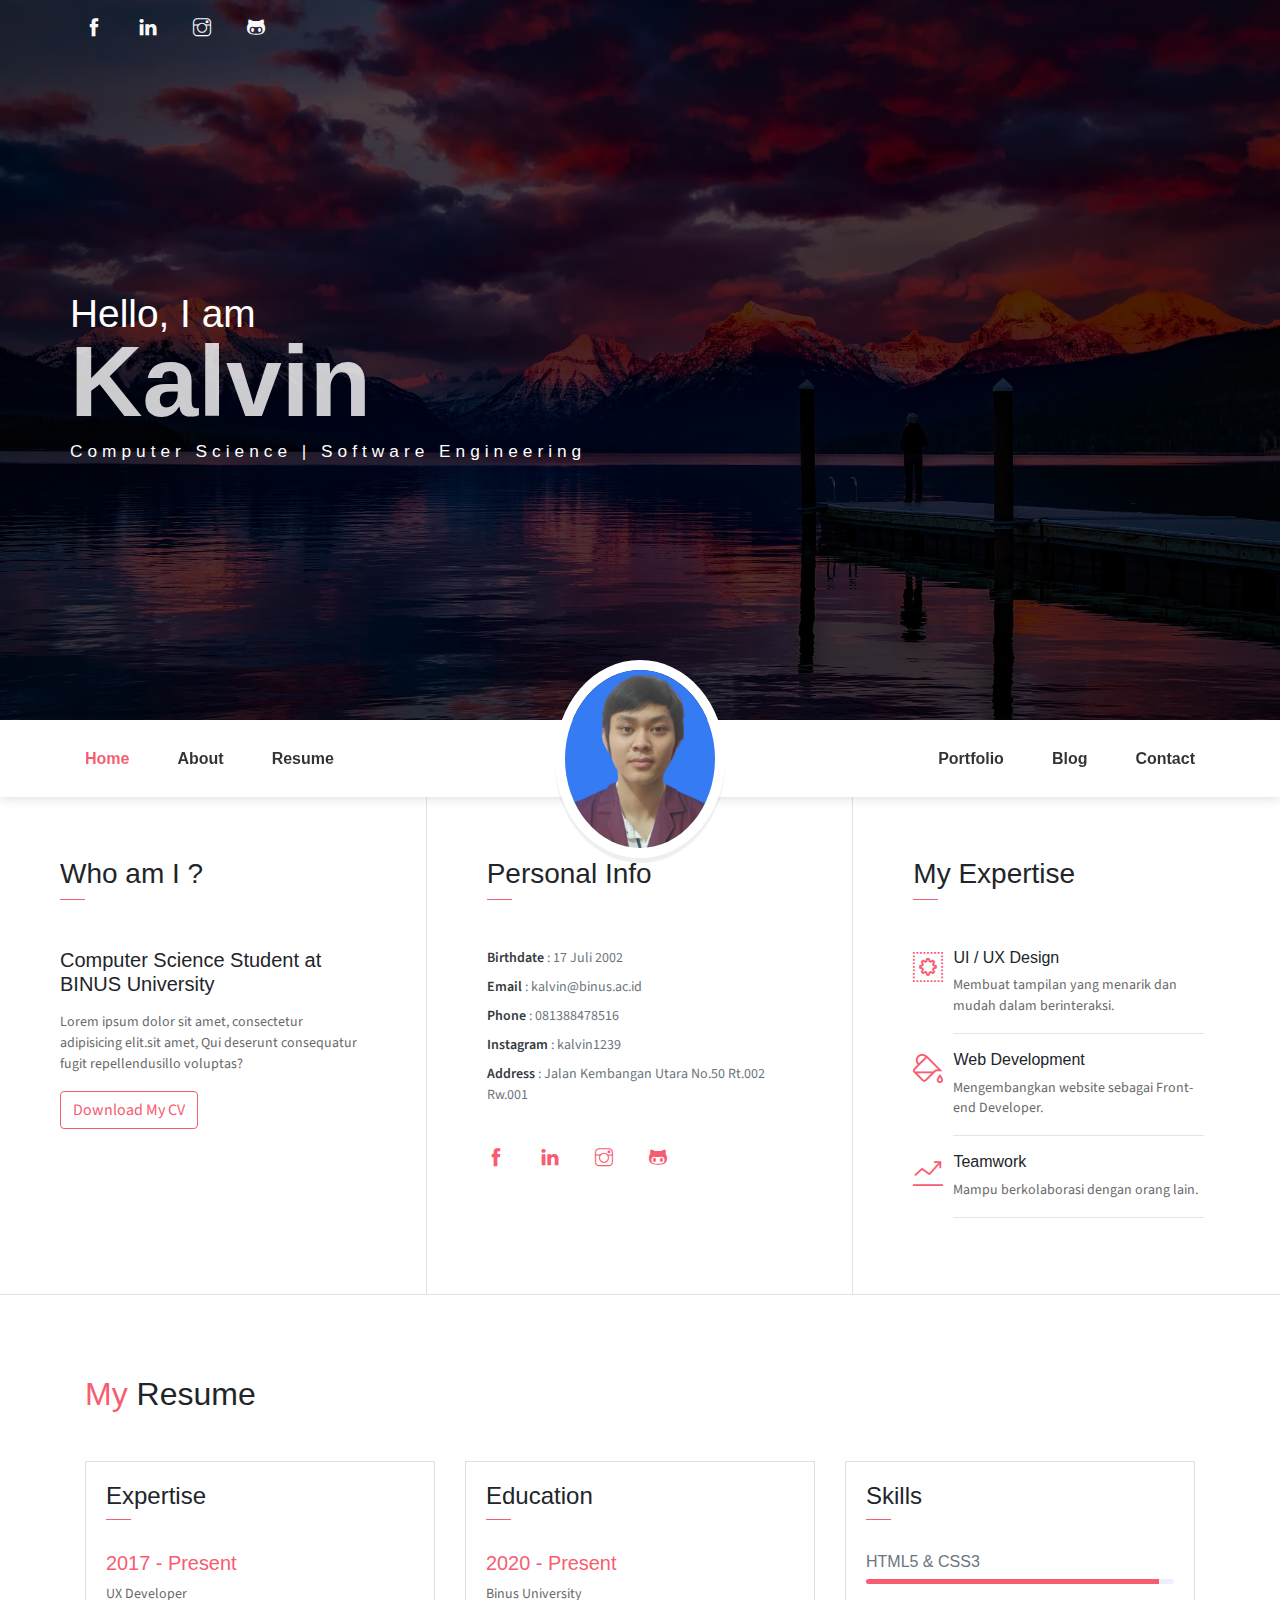
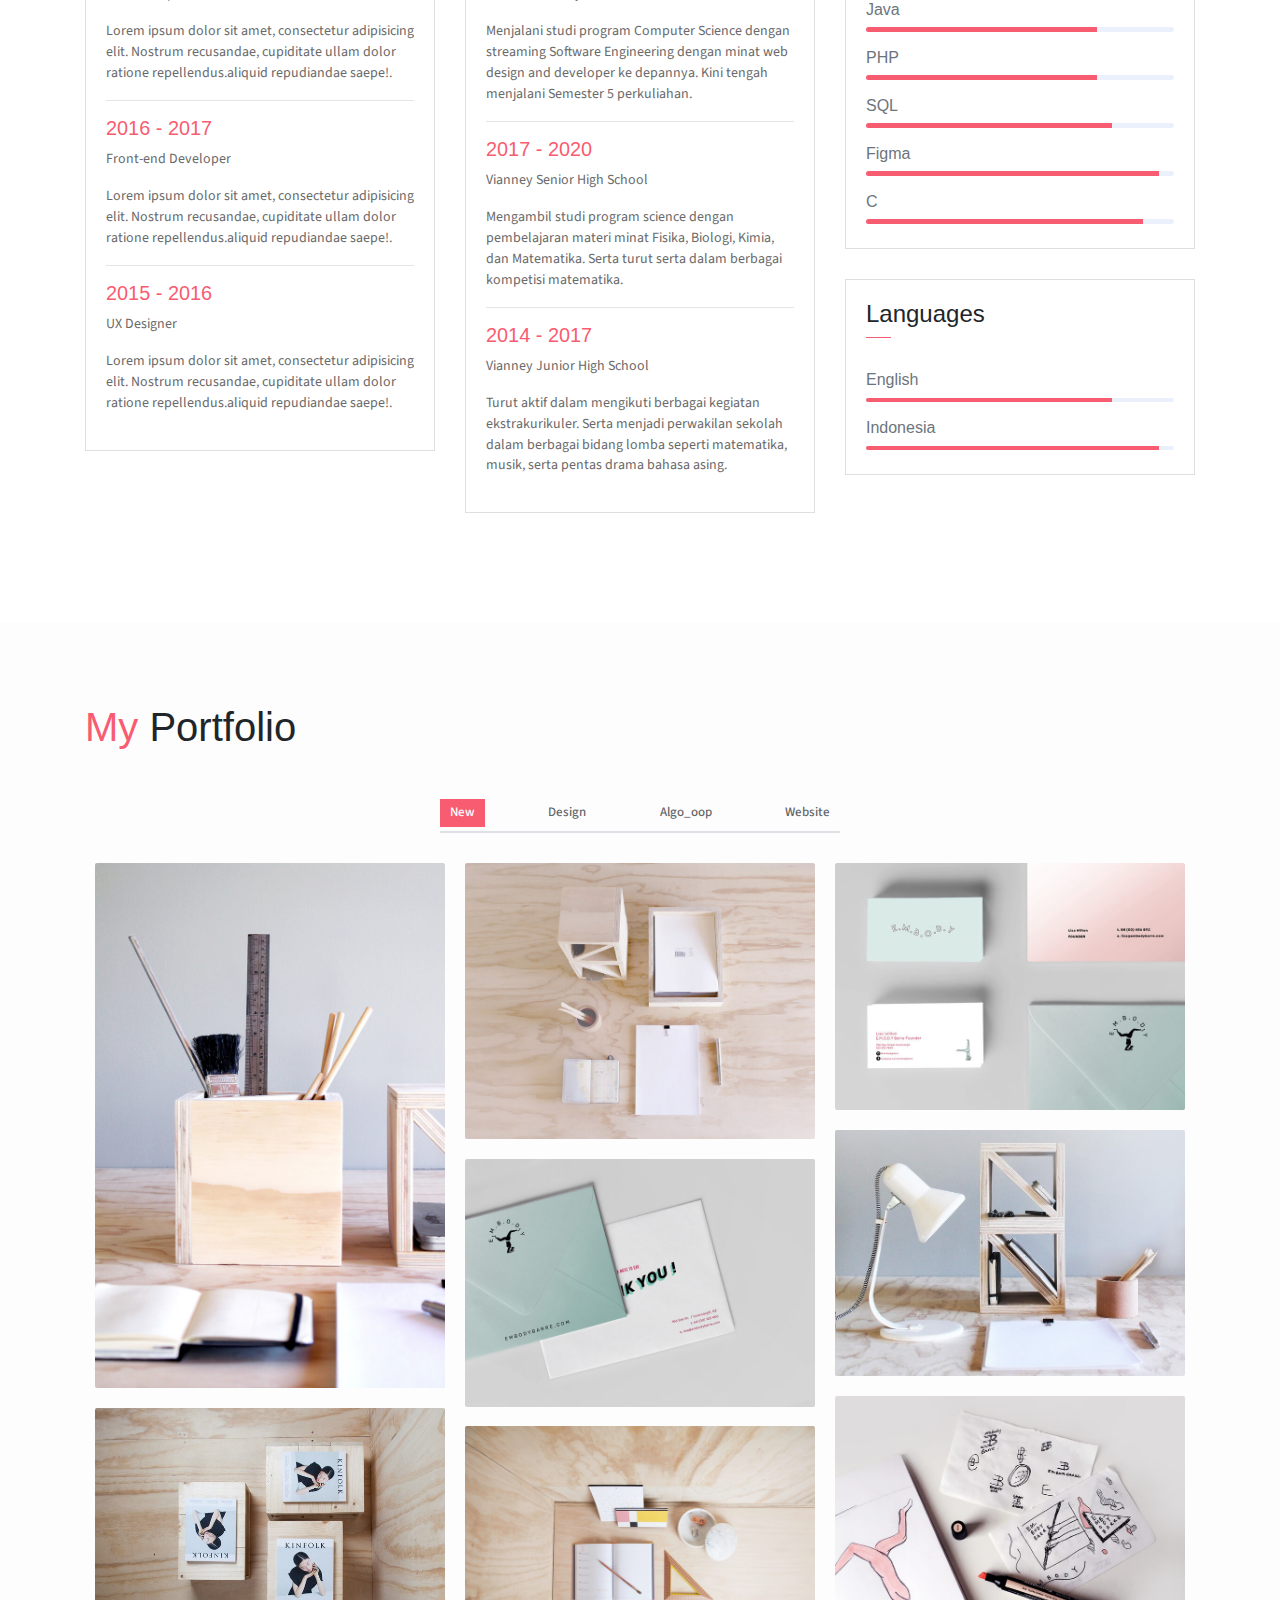
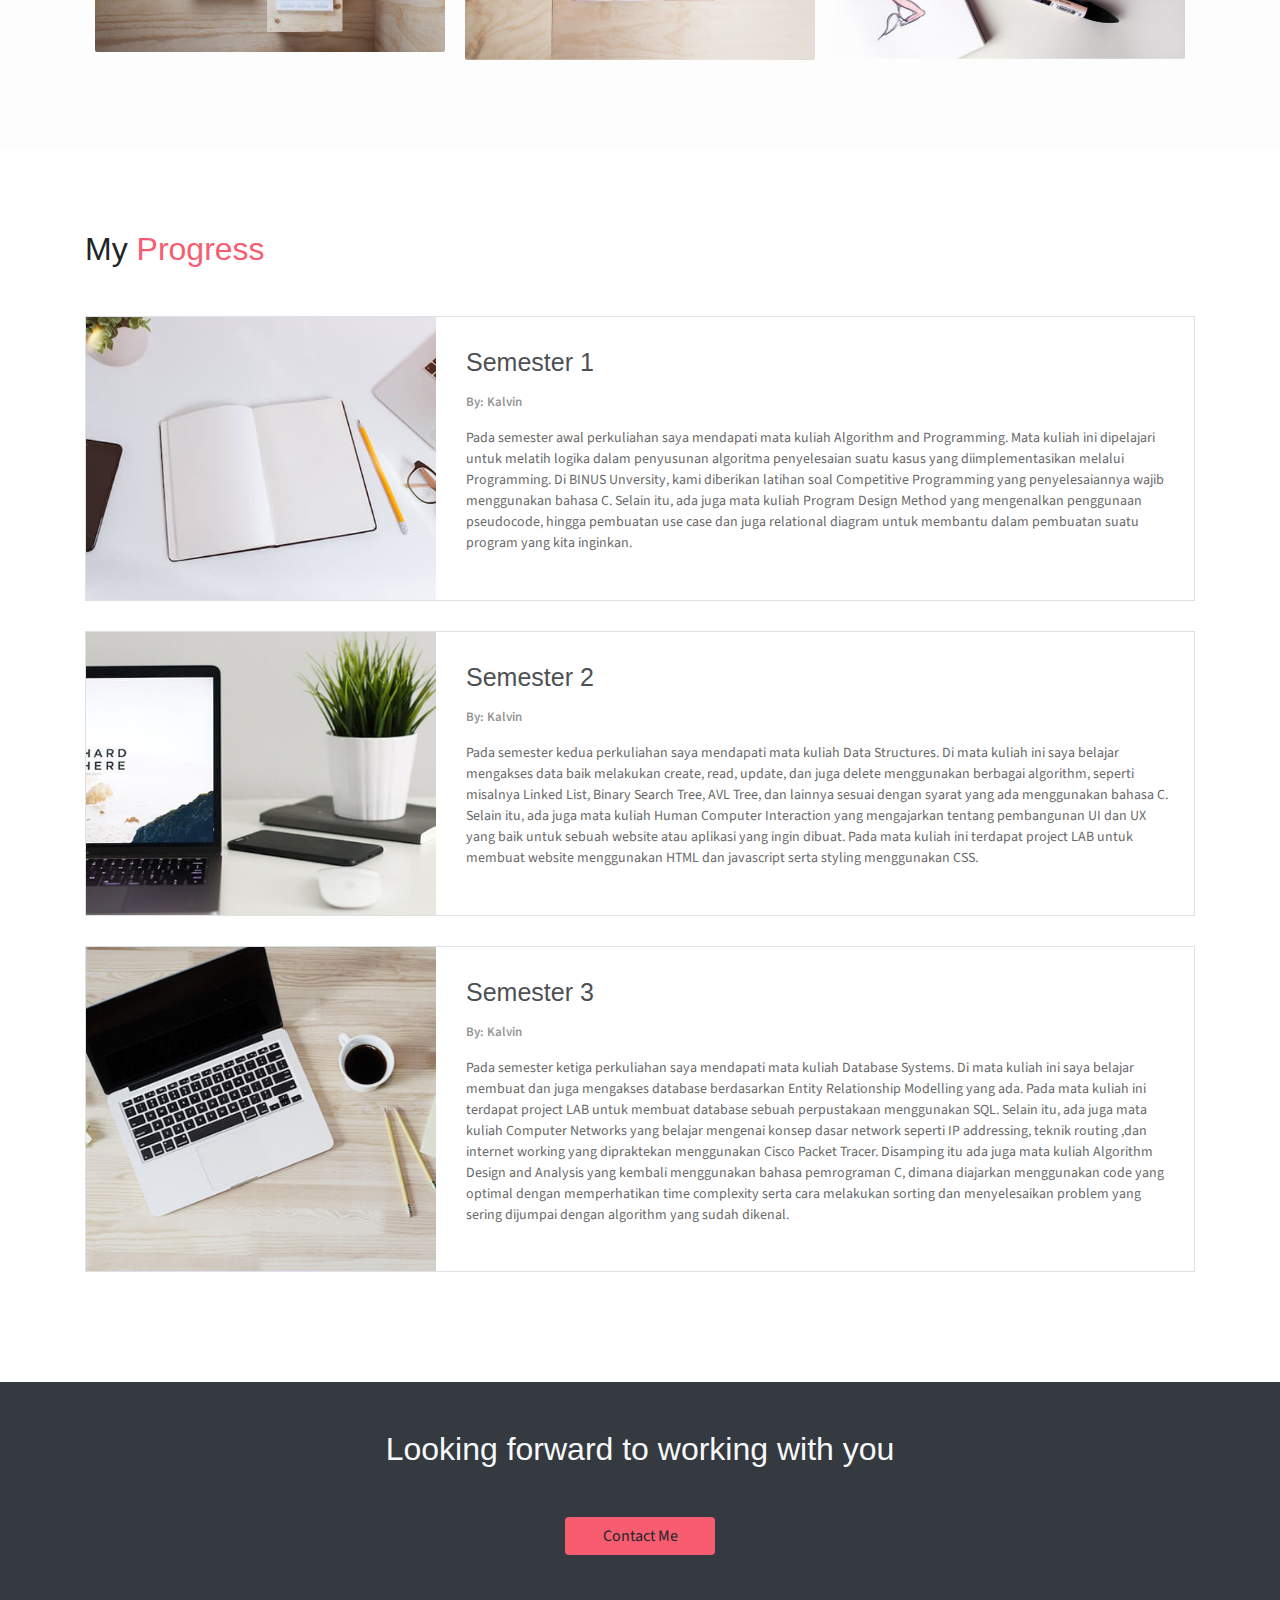
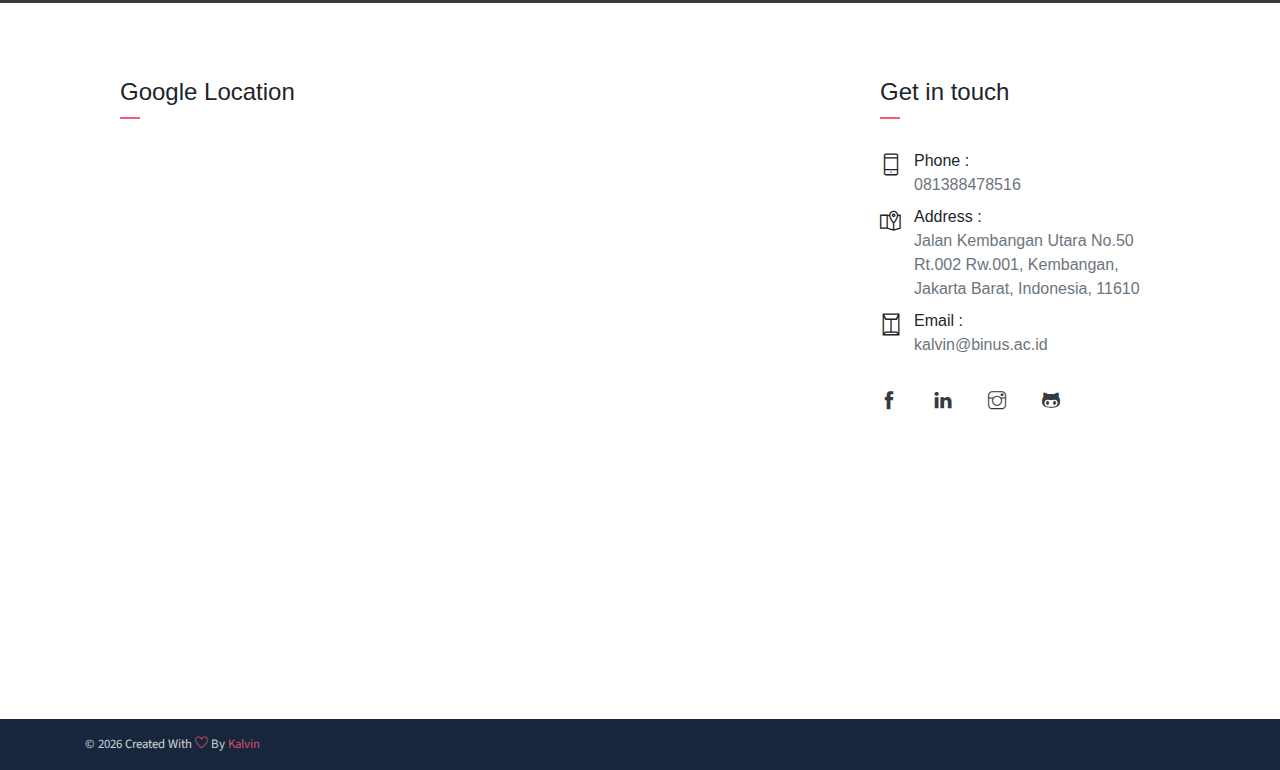
==== commit 3f8f874e: "update all portofolio" ====
--- a/index.html
+++ b/index.html
@@ -189,15 +189,15 @@
                             </div>
                             <h6>Java</h6>
                             <div class="progress mb-3">
-                                <div class="progress-bar bg-danger" role="progressbar" style="width: 80%" aria-valuenow="25" aria-valuemin="0" aria-valuemax="100"></div>
+                                <div class="progress-bar bg-danger" role="progressbar" style="width: 75%" aria-valuenow="25" aria-valuemin="0" aria-valuemax="100"></div>
                             </div>
                             <h6>PHP</h6>
                             <div class="progress mb-3">
-                                <div class="progress-bar bg-danger" role="progressbar" style="width: 85%" aria-valuenow="50" aria-valuemin="0" aria-valuemax="100"></div>
+                                <div class="progress-bar bg-danger" role="progressbar" style="width: 75%" aria-valuenow="50" aria-valuemin="0" aria-valuemax="100"></div>
                             </div>
                             <h6>SQL</h6>
                             <div class="progress mb-3">
-                                <div class="progress-bar bg-danger" role="progressbar" style="width: 85%" aria-valuenow="75" aria-valuemin="0" aria-valuemax="100"></div>
+                                <div class="progress-bar bg-danger" role="progressbar" style="width: 80%" aria-valuenow="75" aria-valuemin="0" aria-valuemax="100"></div>
                             </div>
                             <h6>Figma</h6>
                             <div class="progress mb-3">
@@ -245,172 +245,158 @@
                         Design
                     </a>
                     <a href="#" data-filter=".branding">
-                        Algo
+                        Algo_oop
                     </a>
                     <a href="#" data-filter=".web">
-                        Web
+                        Website
                     </a>
                 </div>
                 <div class="portfolio-container"> 
                     <div class="col-md-6 col-lg-4 web new">
                         <div class="portfolio-item">
                             <img src="assets/imgs/web-1.jpg" class="img-fluid" alt="Download free bootstrap 4 admin dashboard, free boootstrap 4 templates">
-                            <div class="content-holder">
-                                <a class="img-popup" href="assets/imgs/web-1.jpg"></a>
-                                <div class="text-holder">
-                                    <h6 class="title">WEB</h6>
-                                    <p class="subtitle">Expedita corporis doloremque velit in totam!</p>
+                            <a class="img-popup" href="https://drive.google.com/drive/folders/1ji1mBo5RDyXG0YrtrQkKyWdXfNWQAacF?usp=share_link" target="_blank">
+                                <div class="content-holder">
+                                    <div class="text-holder">
+                                        <h6 class="title">Pandemic</h6>
+                                        <p class="subtitle">Code website menggunakan HTML dan CSS berisi short movie mengenai pandemi COVID-19</p>
+                                    </div>
+                                </div>   
+                            </a>
+                        </div>             
+                    </div>
+                    <div class="col-md-6 col-lg-4 web new">
+                        <div class="portfolio-item">
+                            <img src="assets/imgs/web-2.jpg" class="img-fluid" alt="Download free bootstrap 4 admin dashboard, free boootstrap 4 templates">
+                            <a class="img-popup" href="https://drive.google.com/drive/folders/1E5u8nbI-GCuESGaz5bU46kZLz3UH2k3r?usp=share_link" target="_blank">
+                                <div class="content-holder">
+                                    <div class="text-holder">
+                                        <h6 class="title">Seeking Travel</h6>
+                                        <p class="subtitle">Code website menggunakan HTML, CSS, dan JS mengenai rekomendasi tempat wisata dari berbagai negara berdasarkan dari pengalaman user lainnya</p>
+                                    </div>
+                                </div>   
+                            </a>
+                        </div>                         
+                    </div>
+                    <div class="col-md-6 col-lg-4 advertising new">
+                        <div class="portfolio-item">
+                            <img src="assets/imgs/advertising-2.jpg" class="img-fluid" alt="Download free bootstrap 4 admin dashboard, free boootstrap 4 templates">                         
+                            <a class="img-popup" href="https://www.figma.com/file/xDwZgrrk5yVbL3kXkYmqlf/Medstore?node-id=0%3A1&t=S3okW6HJNUvUqVG8-1" target="_blank">
+                                <div class="content-holder">
+                                    <div class="text-holder">
+                                        <h6 class="title">Medstore</h6>
+                                        <p class="subtitle">Contoh design aplikasi mobile seputar obat-obatan dan perawatan tubuh</p>
+                                    </div>
+                                </div>    
+                            </a>
+                        </div>              
+                    </div> 
+                    <div class="col-md-6 col-lg-4 web">
+                        <div class="portfolio-item">
+                            <img src="assets/imgs/web-4.jpg" class="img-fluid" alt="Download free bootstrap 4 admin dashboard, free boootstrap 4 templates">
+                            <a class="img-popup" href="https://drive.google.com/drive/folders/1PMhgNZfCS6R_wJQDVW-xppvpkLNqUO5h?usp=share_link" target="_blank">
+                                <div class="content-holder">
+                                    <div class="text-holder">
+                                        <h6 class="title">Progate</h6>
+                                        <p class="subtitle">Code basic tampilan home website menggunakan HTML dan CSS mengenai platform belajar bahasa pemrograman</p>
+                                    </div>
                                 </div>
-                            </div>   
-                        </div>             
-                    </div>
+                            </a>
+                        </div>                                                     
+                    </div>
+
+                    <div class="col-md-6 col-lg-4 advertising">
+                        <div class="portfolio-item">
+                            <img src="assets/imgs/advertising-1.jpg" class="img-fluid" alt="Download free bootstrap 4 admin dashboard, free boootstrap 4 templates">            
+                            <a class="img-popup" href="https://www.figma.com/file/5Wv7XBKRKak3dsL7IWtT9H/Multimedia-Project?t=S3okW6HJNUvUqVG8-1" target="_blank">
+                                <div class="content-holder">
+                                    <div class="text-holder">
+                                        <h6 class="title">Pandemic</h6>
+                                        <p class="subtitle">Contoh design website desktop berisi short movie mengenai pandemi COVID-19 dan detailnya</p>
+                                    </div>
+                                </div>
+                            </a>     
+                        </div>                                                       
+                    </div> 
                     <div class="col-md-6 col-lg-4 web new">
                         <div class="portfolio-item">
-                            <img src="assets/imgs/web-2.jpg" class="img-fluid" alt="Download free bootstrap 4 admin dashboard, free boootstrap 4 templates">
-                            <div class="content-holder">
-                                <a class="img-popup" href="assets/imgs/web-2.jpg"></a>
-                                <div class="text-holder">
-                                    <h6 class="title">WEB</h6>
-                                    <p class="subtitle">Expedita corporis doloremque velit in totam!</p>
+                            <img src="assets/imgs/web-3.jpg" class="img-fluid" alt="Download free bootstrap 4 admin dashboard, free boootstrap 4 templates">  
+                            <a class="img-popup" href="https://drive.google.com/drive/folders/11KoAmCJTnOApL04FN8kZ4XRnD3U2gAQq?usp=share_link" target="_blank">
+                                <div class="content-holder">
+                                    <div class="text-holder">
+                                        <h6 class="title">Ababa Steak</h6>
+                                        <p class="subtitle">Code website menggunakan HTML, CSS, dan JS mengenai reservasi, pemesanan menu, serta segala hal terkait restaurant ababa steak</p>
+                                    </div>
+                                </div>   
+                            </a>
+                        </div>                                                     
+                    </div>
+                    <div class="col-md-6 col-lg-4 advertising new">
+                        <div class="portfolio-item">
+                            <img src="assets/imgs/advertising-3.jpg" class="img-fluid" alt="Download free bootstrap 4 admin dashboard, free boootstrap 4 templates">       
+                            <a class="img-popup" href="https://www.figma.com/file/hgv5V9mrQdAbA42jIwKX9w/Food-Hunter?node-id=0%3A1&t=SKvABWidhrzjd8kf-1" target="_blank">
+                                <div class="content-holder">
+                                    <div class="text-holder">
+                                        <h6 class="title">Food Hunter</h6>
+                                        <p class="subtitle">Contoh design aplikasi mobile seputar resep dan juga order bahan makanan maupun makanan siap santap</p>
+                                    </div>
                                 </div>
-                            </div> 
-                        </div>                         
-                    </div>
-                    <div class="col-md-6 col-lg-4 advertising new">
-                        <div class="portfolio-item">
-                            <img src="assets/imgs/advertising-2.jpg" class="img-fluid" alt="Download free bootstrap 4 admin dashboard, free boootstrap 4 templates">                         
-                            <div class="content-holder">
-                                <a class="img-popup" href="assets/imgs/advertising-2.jpg"></a>
-                                <div class="text-holder">
-                                    <h6 class="title">ADVERSTISING</h6>
-                                    <p class="subtitle">Expedita corporis doloremque velit in totam!</p>
+                            </a>   
+                        </div>                                                       
+                    </div> 
+                    <div class="col-md-6 col-lg-4 advertising new"> 
+                        <div class="portfolio-item">
+                            <img src="assets/imgs/advertising-4.jpg" class="img-fluid" alt="Download free bootstrap 4 admin dashboard, free boootstrap 4 templates">            
+                            <a class="img-popup" href="https://www.figma.com/file/vCEo7ebyvjFly4p8XJioyC/UAS-Mulmed?t=S3okW6HJNUvUqVG8-1" target="_blank">
+                                <div class="content-holder">
+                                    <div class="text-holder">
+                                        <h6 class="title">Guess The Heroes</h6>
+                                        <p class="subtitle">Contoh design game berbasis website desktop bertema pendidikan seputar pahlawan nasional</p>
+                                    </div>
                                 </div>
-                            </div>    
-                        </div>              
-                    </div> 
-                    <div class="col-md-6 col-lg-4 web">
-                        <div class="portfolio-item">
-                            <img src="assets/imgs/web-4.jpg" class="img-fluid" alt="Download free bootstrap 4 admin dashboard, free boootstrap 4 templates">
-                            <div class="content-holder">
-                                <a class="img-popup" href="assets/imgs/web-4.jpg"></a>
-                                <div class="text-holder">
-                                    <h6 class="title">WEB</h6>
-                                    <p class="subtitle">Expedita corporis doloremque velit in totam!</p>
+                            </a>   
+                        </div>
+                                
+                    </div> 
+                    <div class="col-md-6 col-lg-4 branding new">
+                        <div class="portfolio-item">
+                            <img src="assets/imgs/branding-1.jpg" class="img-fluid" alt="Download free bootstrap 4 admin dashboard, free boootstrap 4 templates">                        
+                            <a class="img-popup" href="https://drive.google.com/drive/folders/1_6x-EDViYAglUZGZ2r9_kt8In44i92PQ?usp=share_link" target="_blank">
+                                <div class="content-holder">
+                                    <div class="text-holder">
+                                        <h6 class="title">Competitive Programming</h6>
+                                        <p class="subtitle">Contoh penyelesaian berbagai problem case dalam soal competitive programming pada mata kuliah algorithm and programming selama semester 1 di BINUS University</p>
+                                    </div>
+                                </div> 
+                            </a>
+                        </div>
+                    </div> 
+                    <div class="col-md-6 col-lg-4 branding">
+                        <div class="portfolio-item">
+                            <img src="assets/imgs/branding-2.jpg" class="img-fluid" alt="Download free bootstrap 4 admin dashboard, free boootstrap 4 templates">  
+                            <a class="img-popup" href="https://drive.google.com/drive/folders/1C5CT9lNeNAUzE2SQfcQ7r-wIXe_ryzt-?usp=share_link" target="_blank">
+                                <div class="content-holder">
+                                    <div class="text-holder">
+                                        <h6 class="title">Vehicle Showroom</h6>
+                                        <p class="subtitle">Aplikasi untuk me-manage data kendaraan dengan CRUD menggunakan bahasa pemrograman Java sesuai dengan penulisan code yang bersih</p>
+                                    </div>
                                 </div>
-                            </div>
+                            </a>
                         </div>                                                     
-                    </div>
-
-                    <div class="col-md-6 col-lg-4 advertising">
-                        <div class="portfolio-item">
-                            <img src="assets/imgs/advertising-1.jpg" class="img-fluid" alt="Download free bootstrap 4 admin dashboard, free boootstrap 4 templates">                               
-                            <div class="content-holder">
-                                <a class="img-popup" href="https://www.figma.com/file/hgv5V9mrQdAbA42jIwKX9w/Food-Hunter?node-id=0%3A1&t=SKvABWidhrzjd8kf-1">
-                                    <div class="text-holder">
-                                        <h6 class="title">Food Hunter</h6>
-                                        <p class="subtitle">Contoh design aplikasi Food Hunter untuk mobile</p>
-                                    </div>
-                                </a>
-                            </div>
-                        </div>                                                       
-                    </div> 
-                    <div class="col-md-6 col-lg-4 web new">
-                        <div class="portfolio-item">
-                            <img src="assets/imgs/web-3.jpg" class="img-fluid" alt="Download free bootstrap 4 admin dashboard, free boootstrap 4 templates">  
-                           <div class="content-holder">
-                                <a class="img-popup" href="assets/imgs/web-3.jpg"></a>
-                                <div class="text-holder">
-                                    <h6 class="title">WEB</h6>
-                                    <p class="subtitle">Expedita corporis doloremque velit in totam!</p>
+                    </div> 
+                    <div class="col-md-6 col-lg-4 branding new">
+                        <div class="portfolio-item">
+                            <img src="assets/imgs/branding-3.jpg" class="img-fluid" alt="Download free bootstrap 4 admin dashboard, free boootstrap 4 templates">   
+                            <a class="img-popup" href="https://drive.google.com/drive/folders/15Lmfm8FaoCv91gcAwZPAG5FUEs5ot_BZ?usp=share_link" target="_blank">
+                                <div class="content-holder">
+                                    <div class="text-holder">
+                                        <h6 class="title">Let's Learn</h6>
+                                        <p class="subtitle">Contoh aplikasi untuk mengatur jadwal les private baik untuk pengajar dan murid maupun pihak admin dengan prinsip CRUD menggunakan bahasa pemrograman java</p>
+                                    </div>
                                 </div>
-                            </div>
-                        </div>                                                     
-                    </div>
-                    <div class="col-md-6 col-lg-4 advertising new">
-                        <div class="portfolio-item">
-                            <img src="assets/imgs/advertising-3.jpg" class="img-fluid" alt="Download free bootstrap 4 admin dashboard, free boootstrap 4 templates">       
-                           <div class="content-holder">
-                                <a class="img-popup" href="assets/imgs/advertising-3.jpg"></a>
-                                <div class="text-holder">
-                                    <h6 class="title">ADVERSITING</h6>
-                                    <p class="subtitle">Expedita corporis doloremque velit in totam!</p>
-                                </div>
-                            </div>
-                        </div>                                                       
-                    </div> 
-                    <div class="col-md-6 col-lg-4 advertising new"> 
-                        <div class="portfolio-item">
-                            <img src="assets/imgs/advertising-4.jpg" class="img-fluid" alt="Download free bootstrap 4 admin dashboard, free boootstrap 4 templates">            
-                            <div class="content-holder">
-                                <a class="img-popup" href="assets/imgs/advertising-4.jpg"></a>
-                                <div class="text-holder">
-                                    <h6 class="title">ADVERTISING</h6>
-                                    <p class="subtitle">Expedita corporis doloremque velit in totam!</p>
-                                </div>
-                            </div>
-                        </div>
-                                
-                    </div> 
-                    <div class="col-md-6 col-lg-4 branding new">
-                        <div class="portfolio-item">
-                            <img src="assets/imgs/branding-1.jpg" class="img-fluid" alt="Download free bootstrap 4 admin dashboard, free boootstrap 4 templates">                        
-                            <div class="content-holder">
-                                <a class="img-popup" href="assets/imgs/branding-1.jpg"></a>
-                                <div class="text-holder">
-                                    <h6 class="title">BRANDING</h6>
-                                    <p class="subtitle">Expedita corporis doloremque velit in totam!</p>
-                                </div>
-                            </div> 
-                        </div>
-                    </div> 
-                    <div class="col-md-6 col-lg-4 branding">
-                        <div class="portfolio-item">
-                            <img src="assets/imgs/branding-2.jpg" class="img-fluid" alt="Download free bootstrap 4 admin dashboard, free boootstrap 4 templates">  
-                            <div class="content-holder">
-                                <a class="img-popup" href="assets/imgs/branding-2.jpg"></a>
-                                <div class="text-holder">
-                                    <h6 class="title">BRANDING</h6>
-                                    <p class="subtitle">Expedita corporis doloremque velit in totam!</p>
-                                </div>
-                            </div>
-                        </div>                                                     
-                    </div> 
-                    <div class="col-md-6 col-lg-4 branding new">
-                        <div class="portfolio-item">
-                            <img src="assets/imgs/branding-3.jpg" class="img-fluid" alt="Download free bootstrap 4 admin dashboard, free boootstrap 4 templates">   
-                            <div class="content-holder">
-                                <a class="img-popup" href="assets/imgs/branding-3.jpg"></a>
-                                <div class="text-holder">
-                                    <h6 class="title">BRANDING</h6>
-                                    <p class="subtitle">Expedita corporis doloremque velit in totam!</p>
-                                </div>
-                            </div>
+                            </a>
                         </div>                                                    
                     </div> 
-                    <div class="col-md-6 col-lg-4 branding">
-                        <div class="portfolio-item">
-                            <img src="assets/imgs/branding-4.jpg" class="img-fluid" alt="Download free bootstrap 4 admin dashboard, free boootstrap 4 templates">                      
-                            <div class="content-holder">
-                                <a class="img-popup" href="assets/imgs/branding-4.jpg"></a>
-                                <div class="text-holder">
-                                    <h6 class="title">BRANDING</h6>
-                                    <p class="subtitle">Expedita corporis doloremque velit in totam!</p>
-                                </div>
-                            </div>
-                        </div>                                                      
-                    </div> 
-                    <div class="col-md-6 col-lg-4 branding">
-                        <div class="portfolio-item">
-                            <img src="assets/imgs/branding-5.jpg" class="img-fluid" alt="Download free bootstrap 4 admin dashboard, free boootstrap 4 templates">          
-                            <div class="content-holder">
-                                <a class="img-popup" href="assets/imgs/branding-5.jpg"></a>
-                                <div class="text-holder">
-                                    <h6 class="title">BRANDING</h6>
-                                    <p class="subtitle">Expedita corporis doloremque velit in totam!</p>
-                                </div>
-                            </div>
-                        </div>                                                   
-                    </div>
                 </div> 
             </div>  
         </div>            
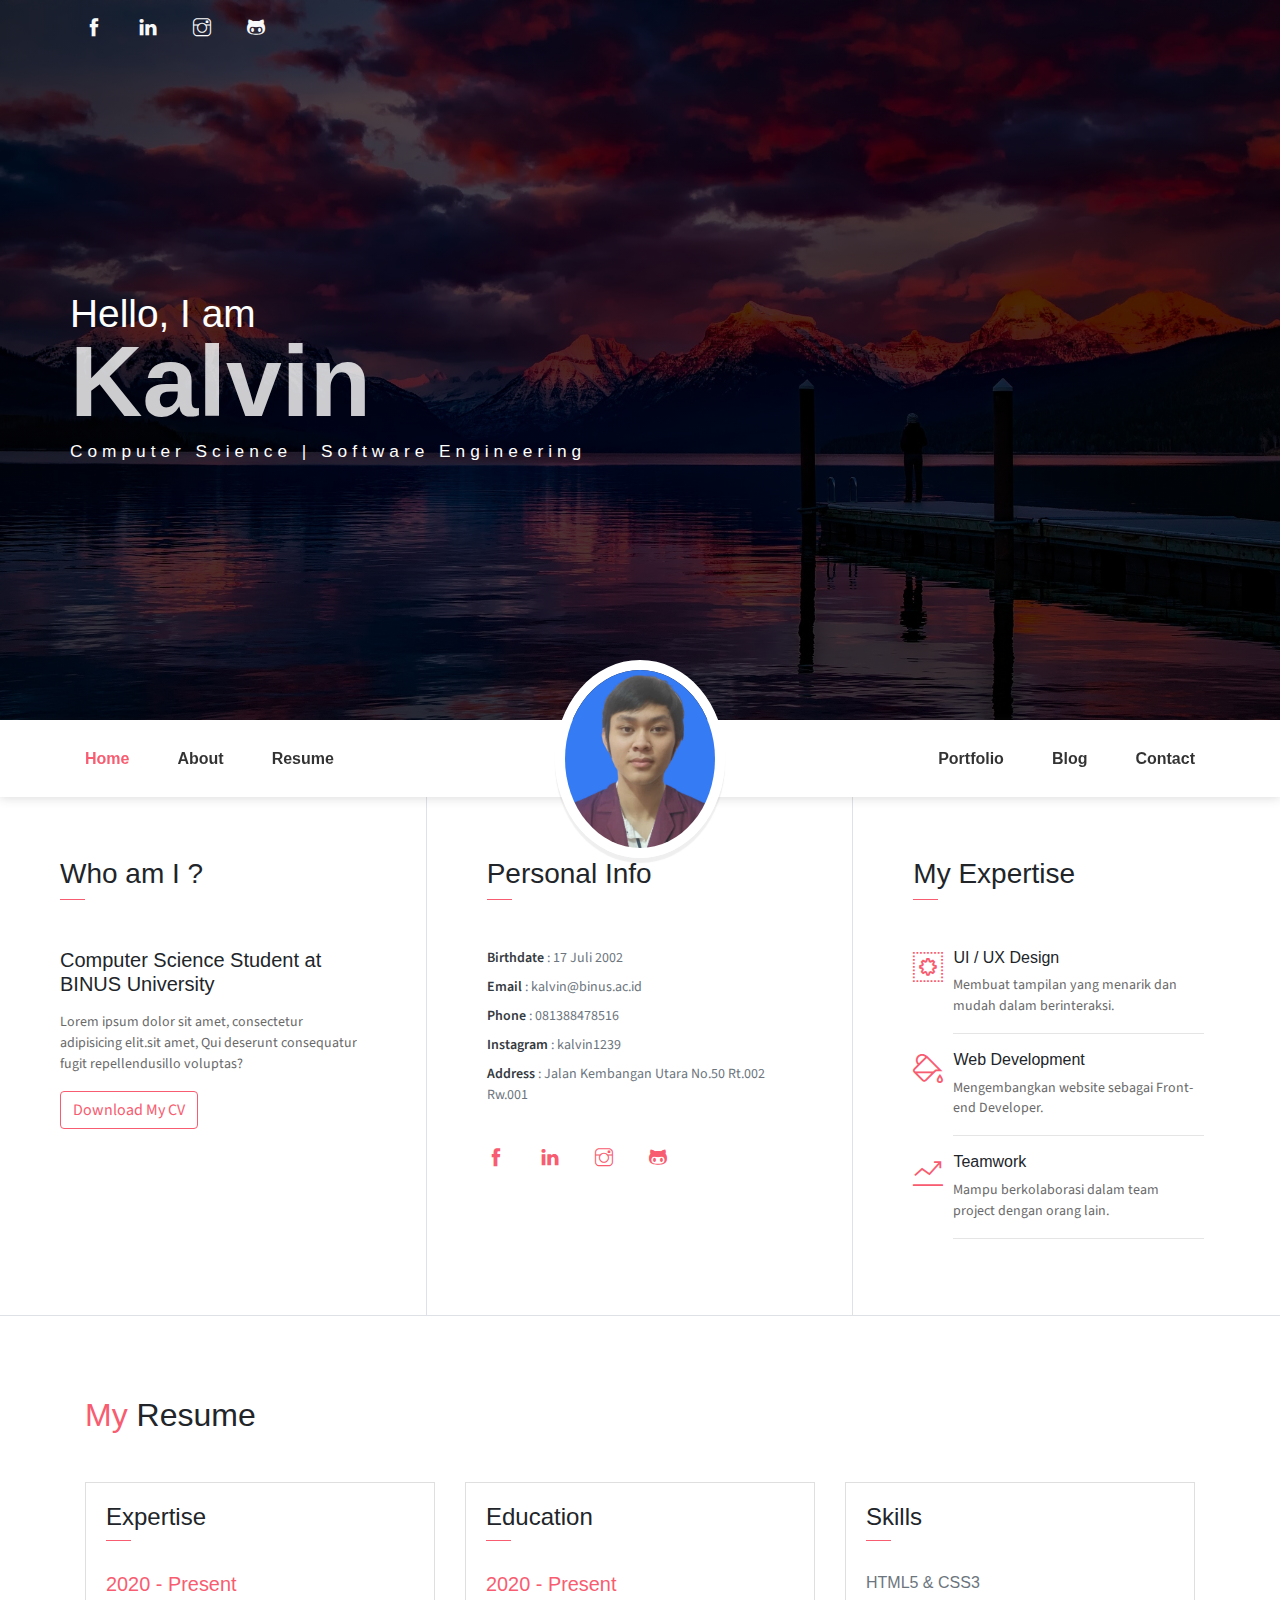
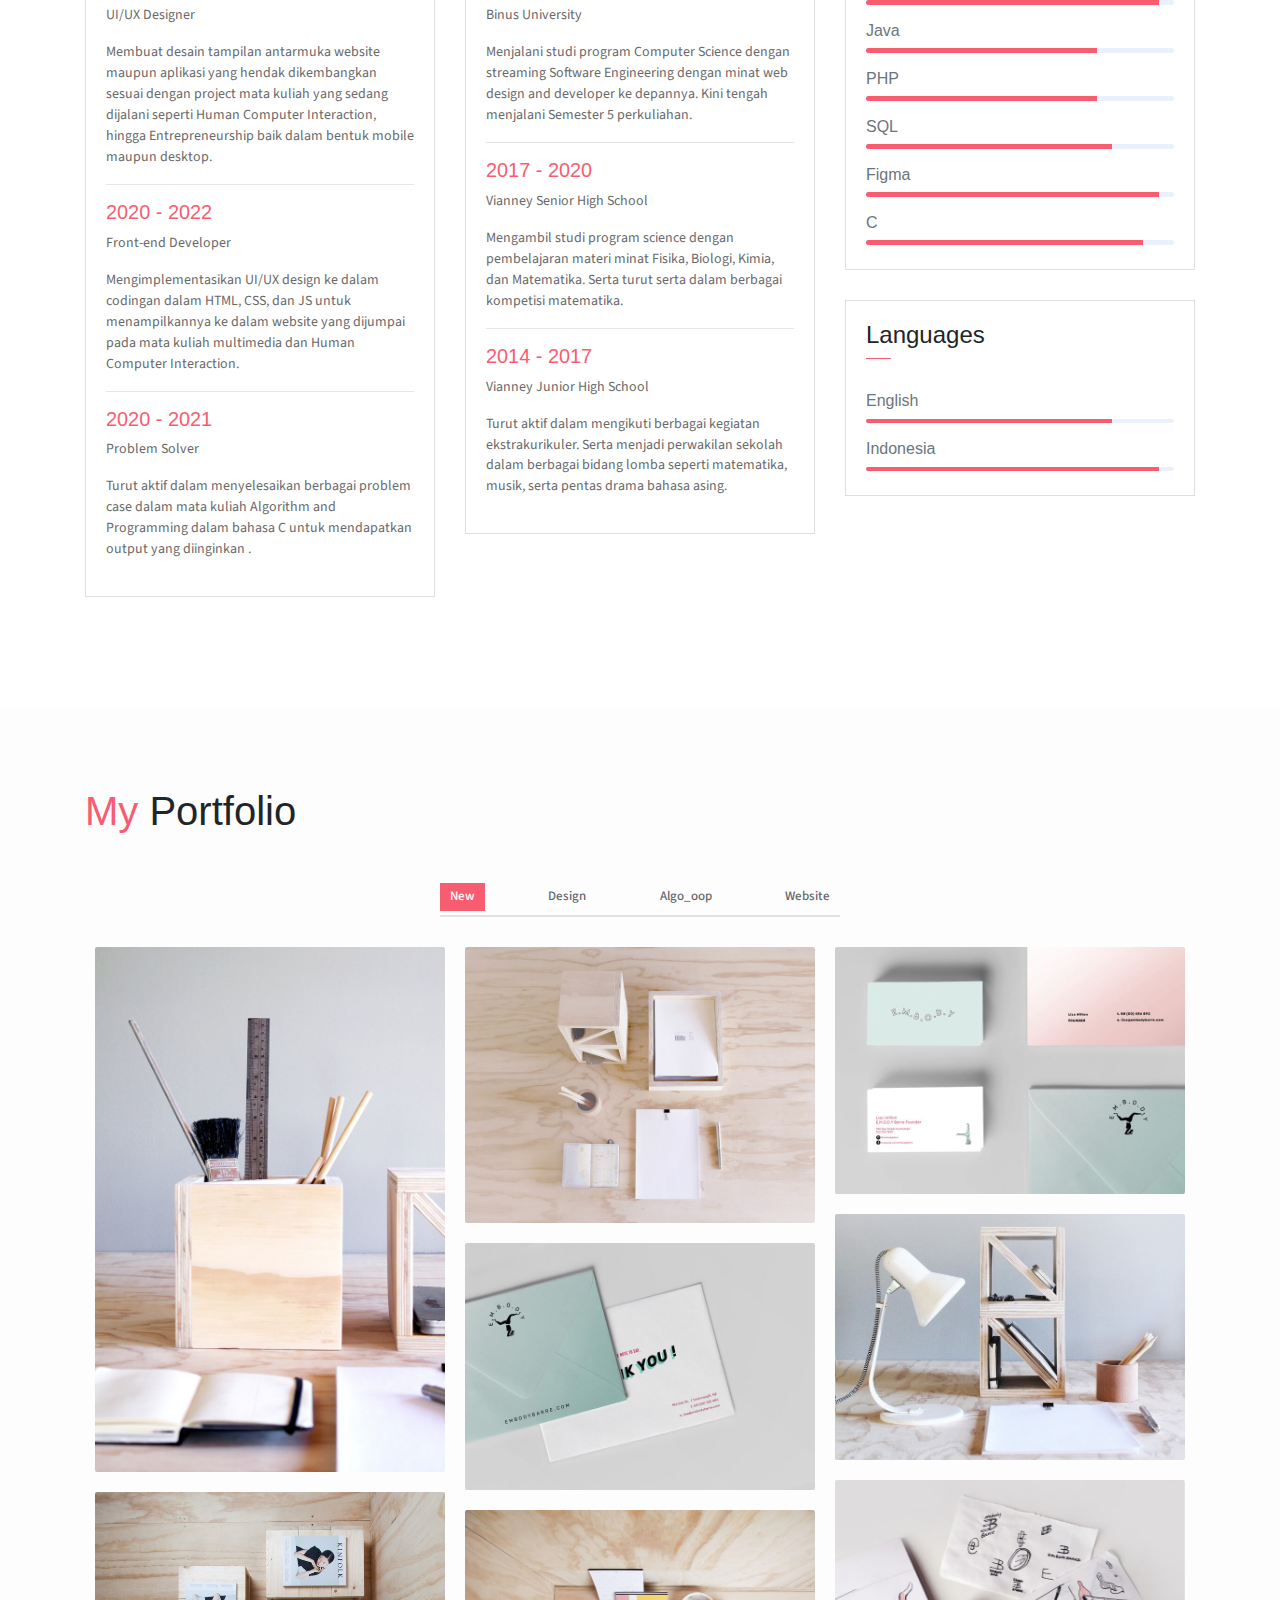
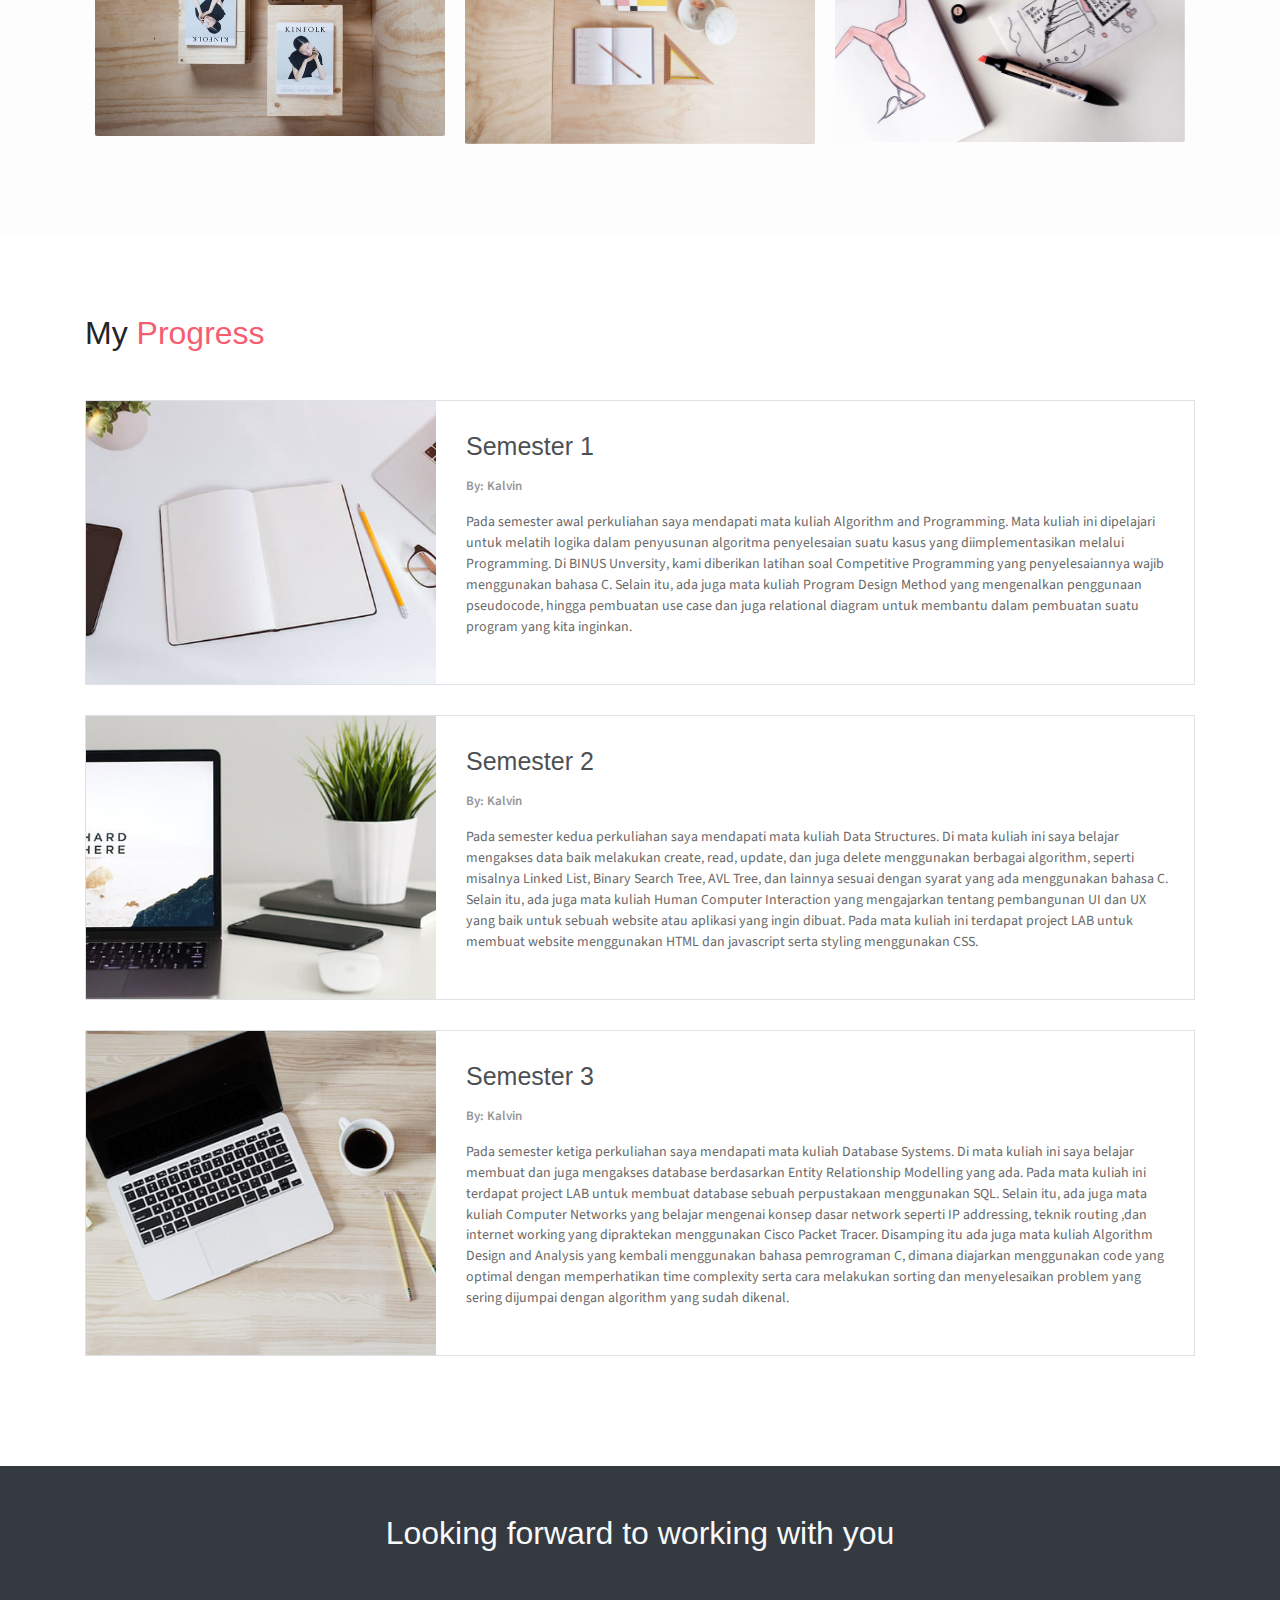
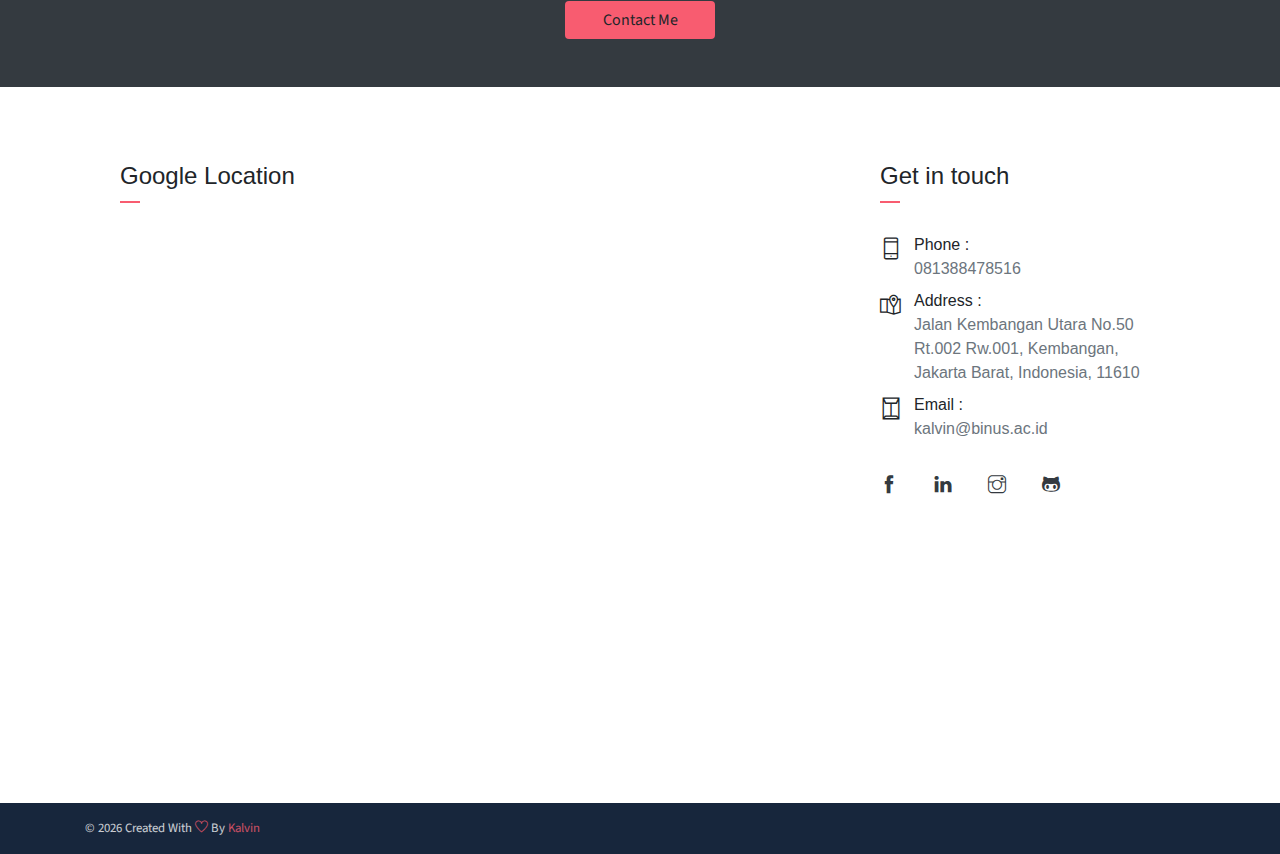
==== commit 35648b09: "completed resume" ====
--- a/index.html
+++ b/index.html
@@ -115,7 +115,7 @@
                     <div class="col-1 text-danger pt-1"><i class="ti-stats-up icon-lg"></i></div>
                     <div class="col-10 ml-auto mr-3">
                         <h6>Teamwork</h6>
-                        <p class="subtitle">Mampu berkolaborasi dengan orang lain.</p>
+                        <p class="subtitle">Mampu berkolaborasi dalam team project dengan orang lain.</p>
                         <hr>
                     </div>
                 </div>
@@ -137,17 +137,17 @@
                             </div>
                         </div>
                         <div class="card-body">
-                            <h6 class="title text-danger">2017 - Present</h6>
-                            <P>UX Developer</P>
-                            <P class="subtitle">Lorem ipsum dolor sit amet, consectetur adipisicing elit. Nostrum recusandae, cupiditate ullam dolor ratione repellendus.aliquid repudiandae saepe!.</P>
+                            <h6 class="title text-danger">2020 - Present</h6>
+                            <P>UI/UX Designer</P>
+                            <P class="subtitle">Membuat desain tampilan antarmuka website maupun aplikasi yang hendak dikembangkan sesuai dengan project mata kuliah yang sedang dijalani seperti Human Computer Interaction, hingga Entrepreneurship baik dalam bentuk mobile maupun desktop.</P>
                             <hr>
-                            <h6 class="title text-danger">2016 - 2017</h6>
+                            <h6 class="title text-danger">2020 - 2022</h6>
                             <P>Front-end Developer</P>
-                            <P class="subtitle">Lorem ipsum dolor sit amet, consectetur adipisicing elit. Nostrum recusandae, cupiditate ullam dolor ratione repellendus.aliquid repudiandae saepe!.</P>
+                            <P class="subtitle">Mengimplementasikan UI/UX design ke dalam codingan dalam HTML, CSS, dan JS untuk menampilkannya ke dalam website yang dijumpai pada mata kuliah multimedia dan Human Computer Interaction.</P>
                             <hr>
-                            <h6 class="title text-danger">2015 - 2016</h6>
-                            <P>UX Designer</P>
-                            <P class="subtitle">Lorem ipsum dolor sit amet, consectetur adipisicing elit. Nostrum recusandae, cupiditate ullam dolor ratione repellendus.aliquid repudiandae saepe!.</P>
+                            <h6 class="title text-danger">2020 - 2021</h6>
+                            <P>Problem Solver</P>
+                            <P class="subtitle">Turut aktif dalam menyelesaikan berbagai problem case dalam mata kuliah Algorithm and Programming dalam bahasa C untuk mendapatkan output yang diinginkan .</P>
                         </div>
                     </div>
                 </div>
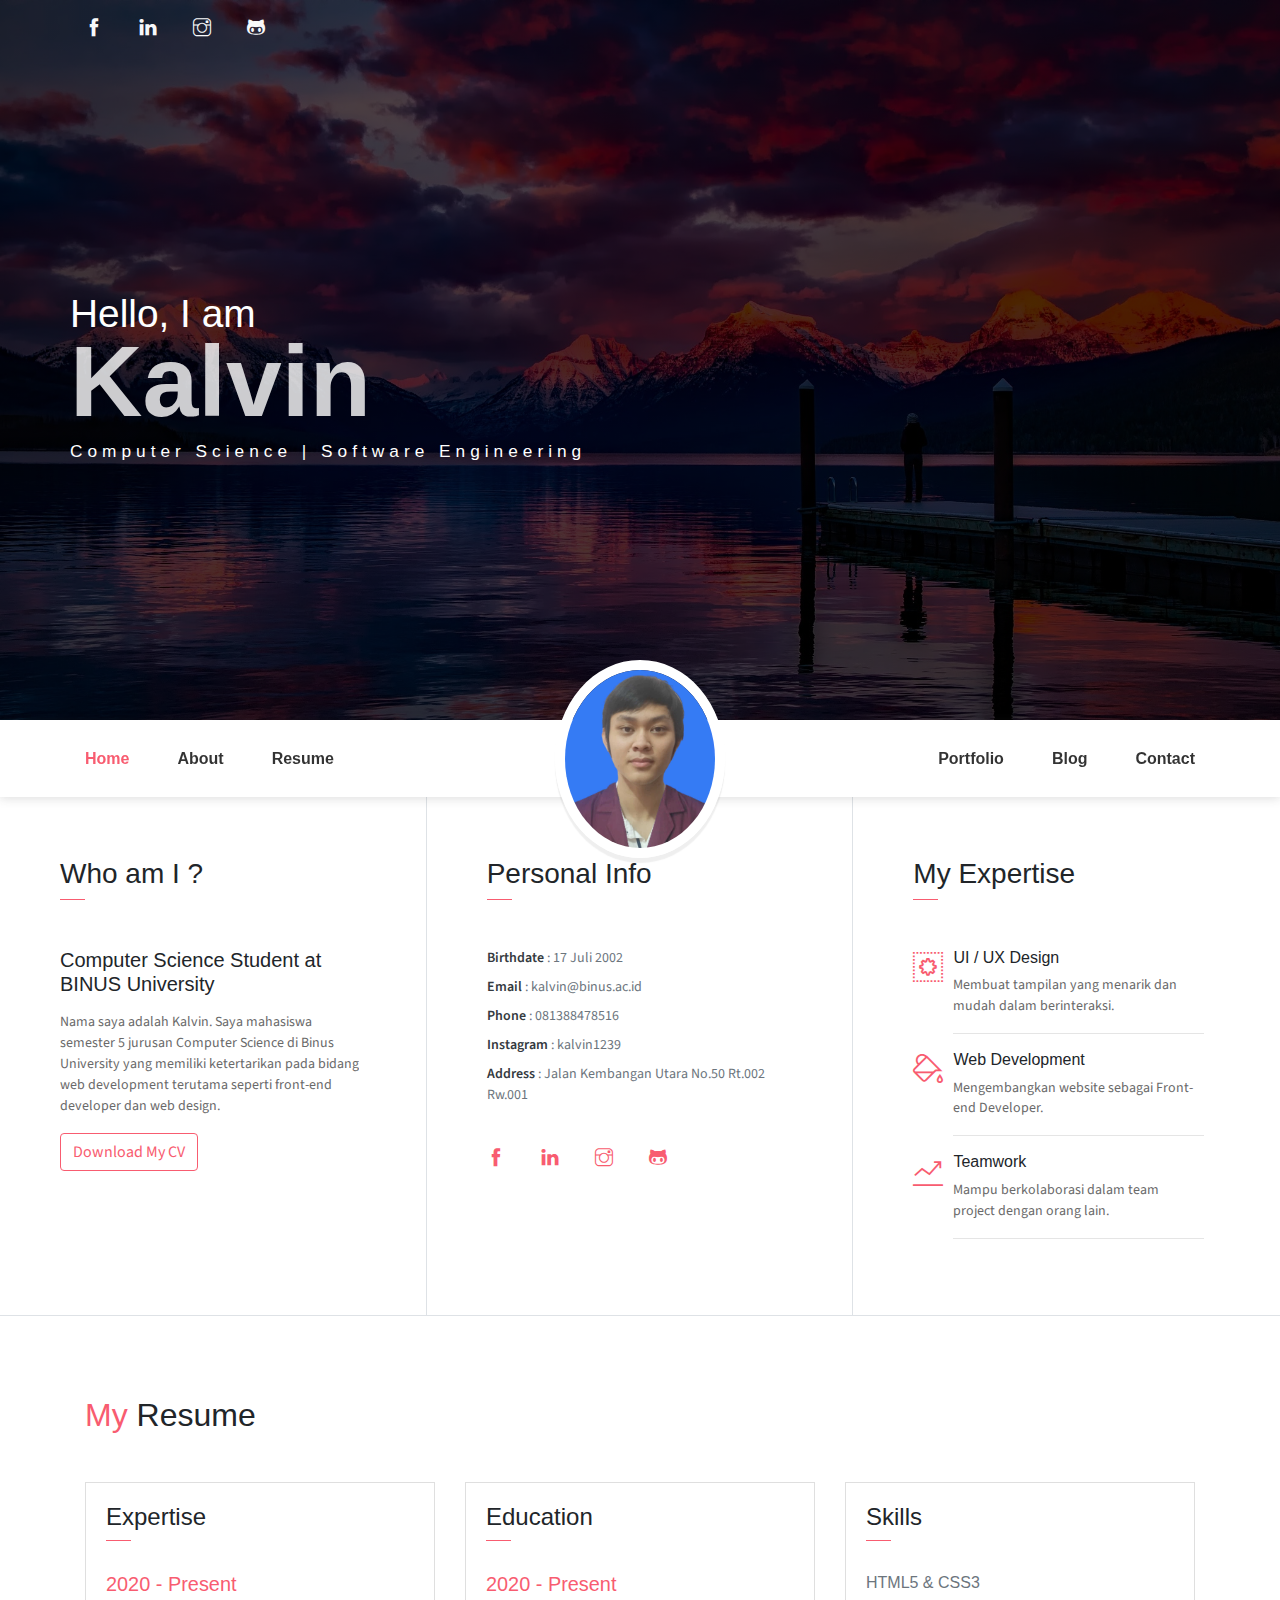
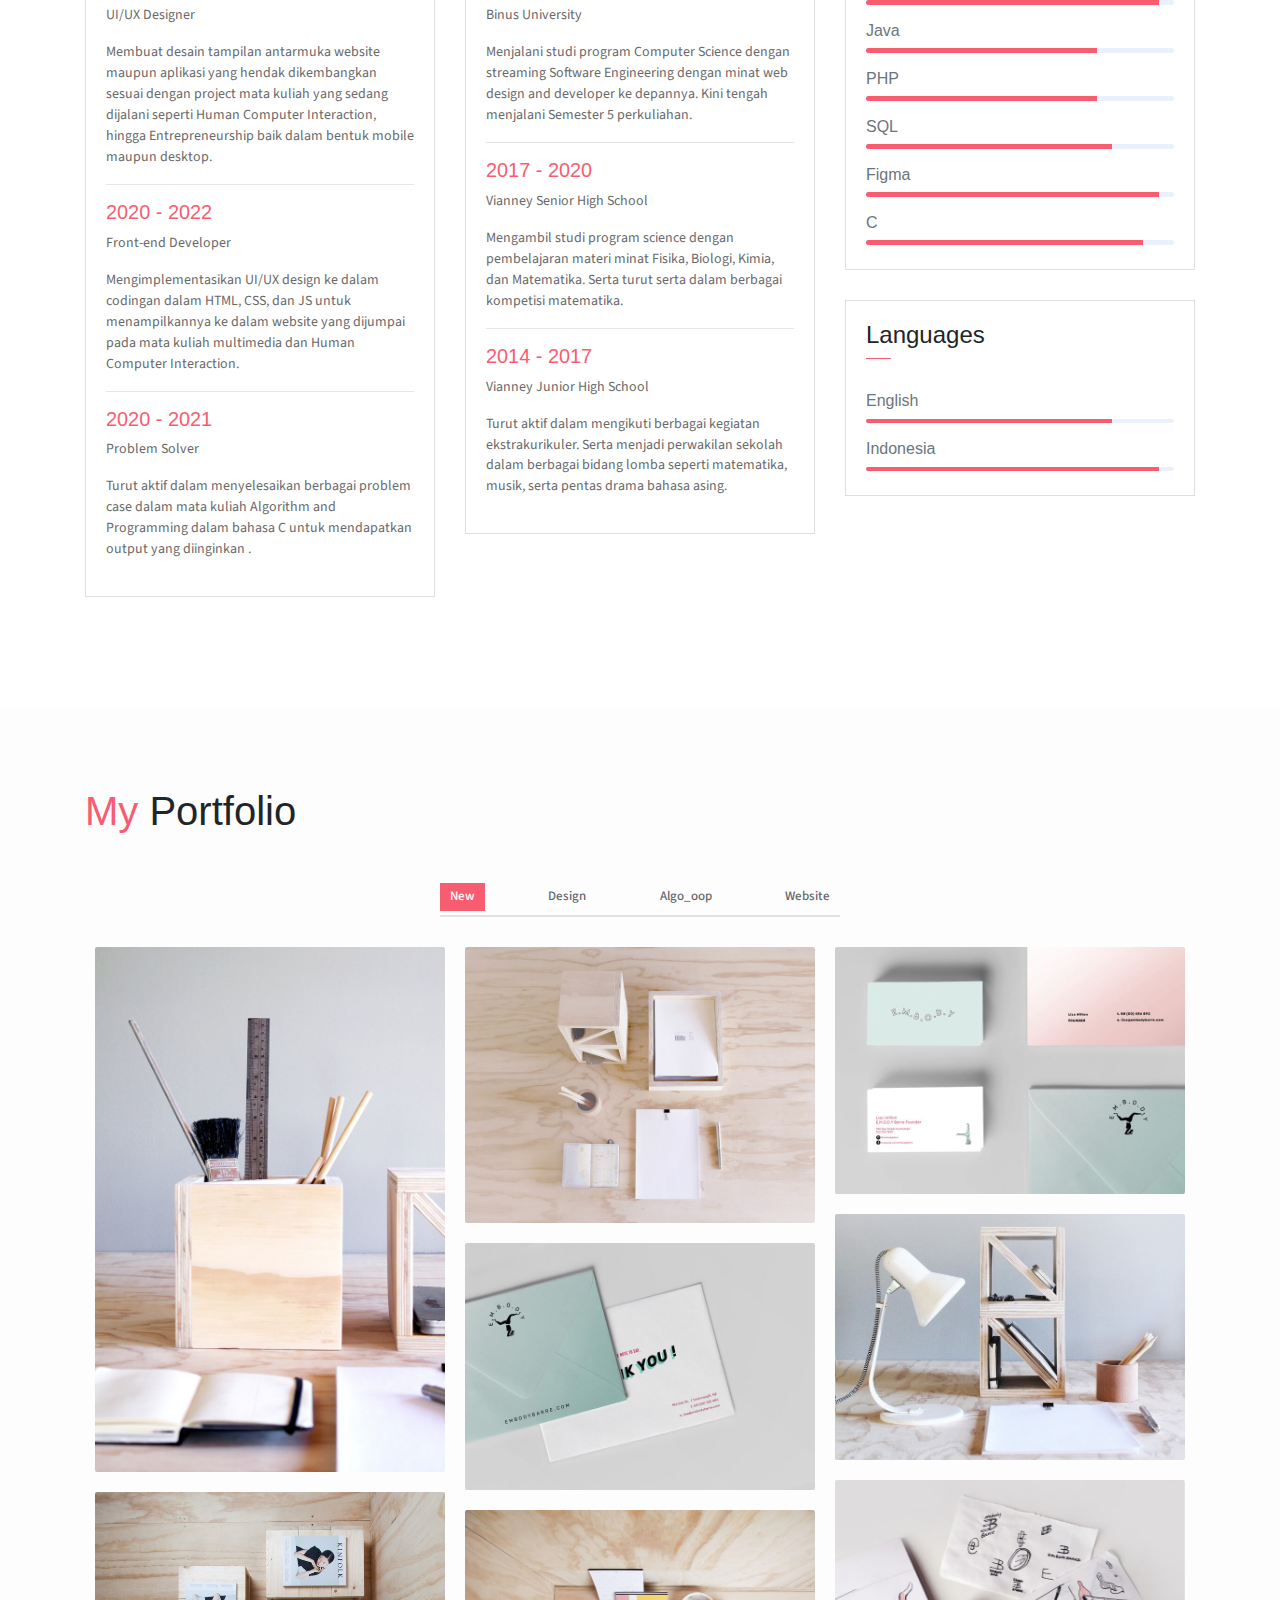
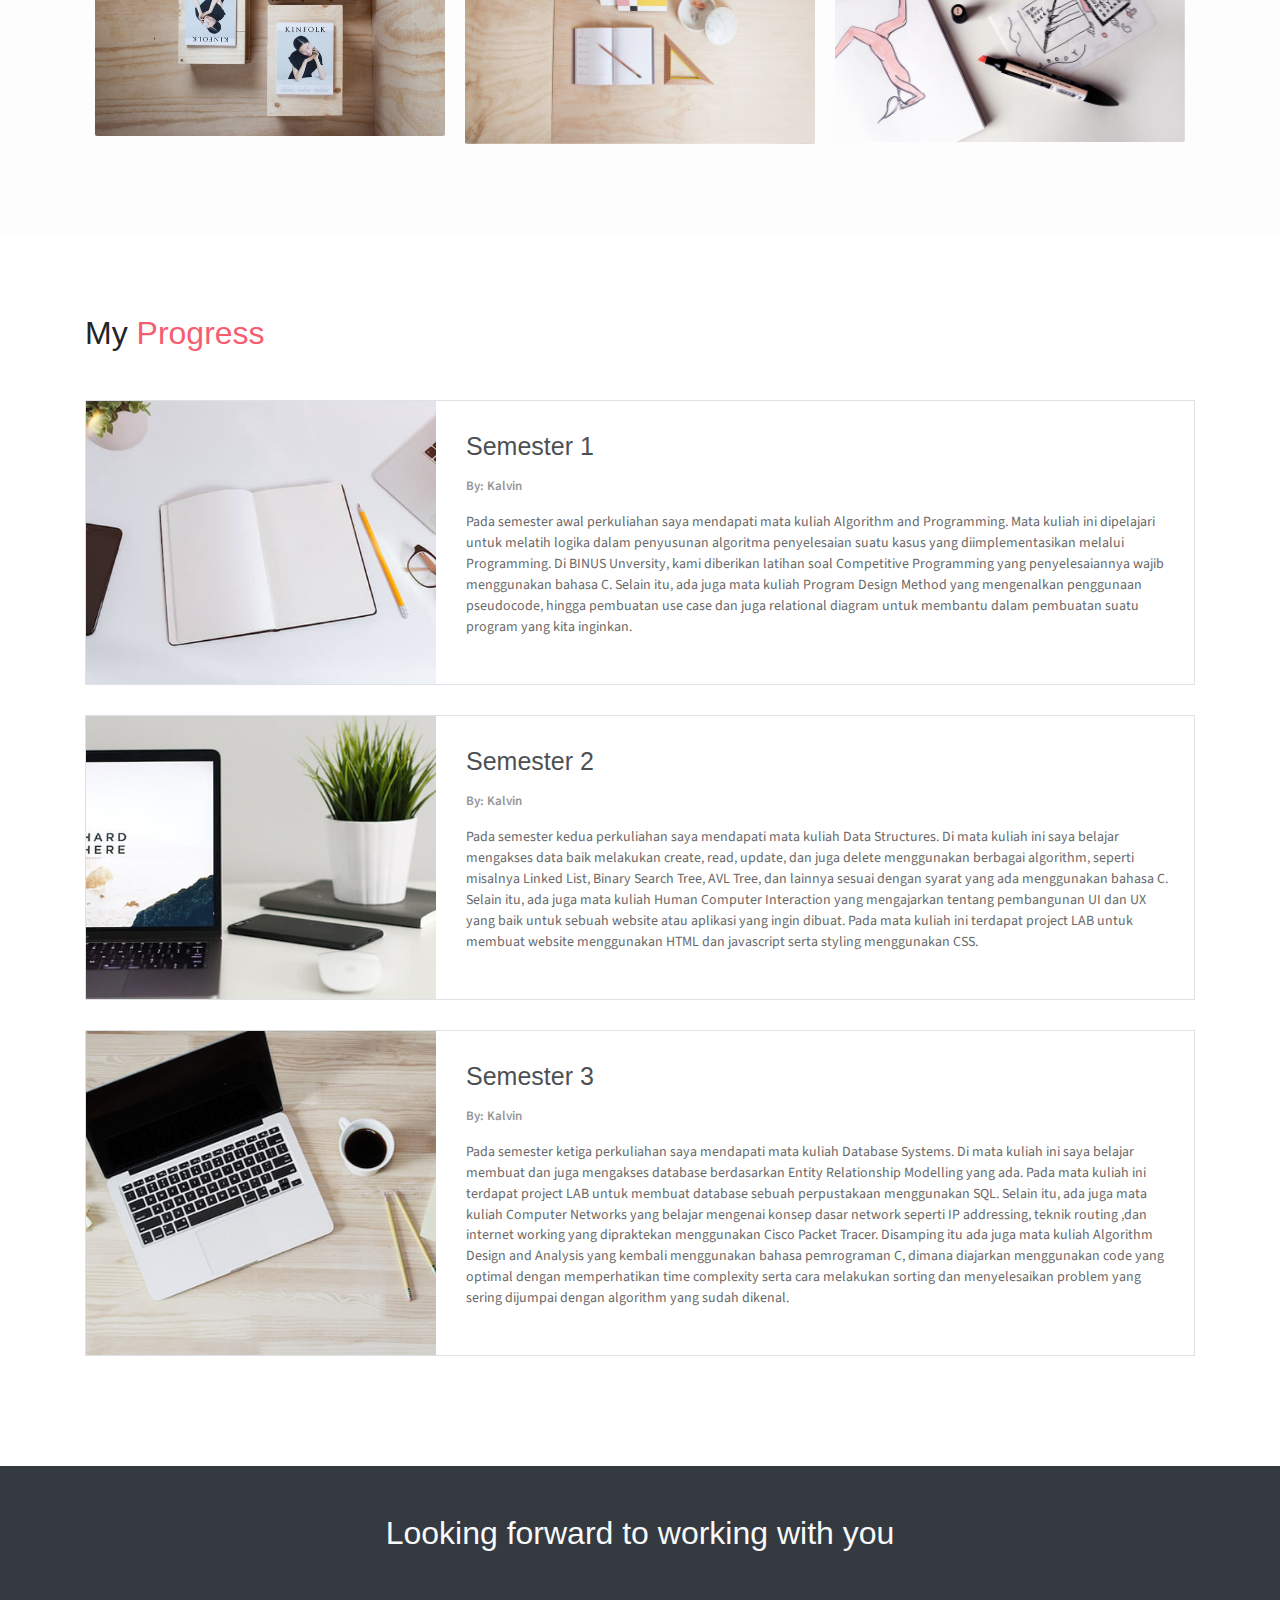
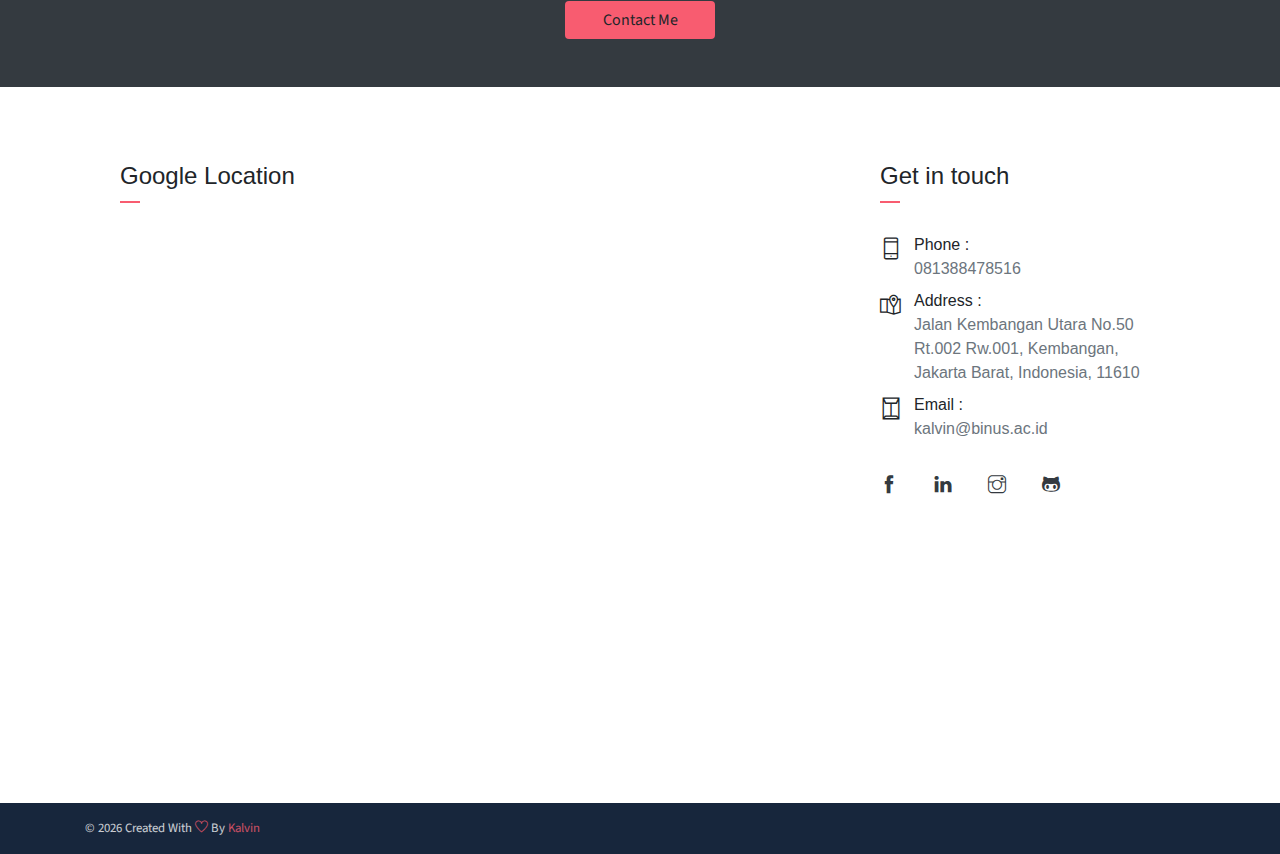
==== commit d4b2aa35: "update CV" ====
--- a/index.html
+++ b/index.html
@@ -16,9 +16,9 @@
     <header class="header">
         <div class="container">
             <ul class="social-icons pt-3">
-                <li class="social-item"><a class="social-link text-light" href="https://www.facebook.com/profile.php?id=100012866419126"><i class="ti-facebook" aria-hidden="true"></i></a></li>
-                <li class="social-item"><a class="social-link text-light" href="https://www.linkedin.com/in/kalvin-kalvin-8aba2114a/"><i class="ti-linkedin" aria-hidden="true"></i></a></li>
-                <li class="social-item"><a class="social-link text-light" href="https://www.instagram.com/kalvin1239/"><i class="ti-instagram" aria-hidden="true"></i></a></li>
+                <li class="social-item"><a class="social-link text-light" href="https://www.facebook.com/profile.php?id=100012866419126" target="_blank"><i class="ti-facebook" aria-hidden="true"></i></a></li>
+                <li class="social-item"><a class="social-link text-light" href="https://www.linkedin.com/in/kalvin-kalvin-8aba2114a/" target="_blank"><i class="ti-linkedin" aria-hidden="true"></i></a></li>
+                <li class="social-item"><a class="social-link text-light" href="https://www.instagram.com/kalvin1239/" target="_blank"><i class="ti-instagram" aria-hidden="true"></i></a></li>
                 <li class="social-item"><a class="social-link text-light" href="#"><i class="ti-github" aria-hidden="true"></i></a></li>
             </ul>  
             <div class="header-content">
@@ -72,8 +72,8 @@
                 <h3 class="font-weight-light">Who am I ?</h3>
                 <span class="line mb-5"></span>
                 <h5 class="mb-3">Computer Science Student at BINUS University</h5>
-                <p class="mt-20">Lorem ipsum dolor sit amet, consectetur adipisicing elit.sit amet, Qui deserunt consequatur fugit repellendusillo voluptas?</p>
-                <button class="btn btn-outline-danger"><i class="icon-down-circled2 "></i>Download My CV</button>
+                <p class="mt-20">Nama saya adalah Kalvin. Saya mahasiswa semester 5 jurusan Computer Science di Binus University yang memiliki ketertarikan pada bidang web development terutama seperti front-end developer dan web design. </p>
+                <a href="https://drive.google.com/file/d/10CrUFAv2kfOb4GaoPUNstv8x-NNGGJnT/view?usp=share_link"><button class="btn btn-outline-danger"><i class="icon-down-circled2 "></i>Download My CV</button></a>
             </div>
             <div class="col-lg-4 about-card">
                 <h3 class="font-weight-light">Personal Info</h3>
@@ -86,9 +86,9 @@
                     <li><span>Address</span> :  Jalan Kembangan Utara No.50 Rt.002 Rw.001</li>
                 </ul>
                 <ul class="social-icons pt-3">
-                    <li class="social-item"><a class="social-link" href="https://www.facebook.com/profile.php?id=100012866419126"><i class="ti-facebook" aria-hidden="true"></i></a></li>
-                    <li class="social-item"><a class="social-link" href="https://www.linkedin.com/in/kalvin-kalvin-8aba2114a/"><i class="ti-linkedin" aria-hidden="true"></i></a></li>
-                    <li class="social-item"><a class="social-link" href="https://www.instagram.com/kalvin1239/"><i class="ti-instagram" aria-hidden="true"></i></a></li>
+                    <li class="social-item"><a class="social-link" href="https://www.facebook.com/profile.php?id=100012866419126" target="_blank"><i class="ti-facebook" aria-hidden="true"></i></a></li>
+                    <li class="social-item"><a class="social-link" href="https://www.linkedin.com/in/kalvin-kalvin-8aba2114a/" target="_blank"><i class="ti-linkedin" aria-hidden="true"></i></a></li>
+                    <li class="social-item"><a class="social-link" href="https://www.instagram.com/kalvin1239/" target="_blank"><i class="ti-instagram" aria-hidden="true"></i></a></li>
                     <li class="social-item"><a class="social-link" href="#"><i class="ti-github" aria-hidden="true"></i></a></li>
                 </ul>  
             </div>
@@ -504,9 +504,9 @@
                             </div>
                         </div>
                         <ul class="social-icons pt-4">
-                            <li class="social-item"><a class="social-link text-dark" href="https://www.facebook.com/profile.php?id=100012866419126"><i class="ti-facebook" aria-hidden="true"></i></a></li>
-                            <li class="social-item"><a class="social-link text-dark" href="https://www.linkedin.com/in/kalvin-kalvin-8aba2114a/"><i class="ti-linkedin" aria-hidden="true"></i></a></li>
-                            <li class="social-item"><a class="social-link text-dark" href="https://www.instagram.com/kalvin1239/"><i class="ti-instagram" aria-hidden="true"></i></a></li>
+                            <li class="social-item"><a class="social-link text-dark" href="https://www.facebook.com/profile.php?id=100012866419126" target="_blank"><i class="ti-facebook" aria-hidden="true"></i></a></li>
+                            <li class="social-item"><a class="social-link text-dark" href="https://www.linkedin.com/in/kalvin-kalvin-8aba2114a/" target="_blank"><i class="ti-linkedin" aria-hidden="true"></i></a></li>
+                            <li class="social-item"><a class="social-link text-dark" href="https://www.instagram.com/kalvin1239/" target="_blank"><i class="ti-instagram" aria-hidden="true"></i></a></li>
                             <li class="social-item"><a class="social-link text-dark" href="#"><i class="ti-github" aria-hidden="true"></i></a></li>
                         </ul> 
                     </div>
